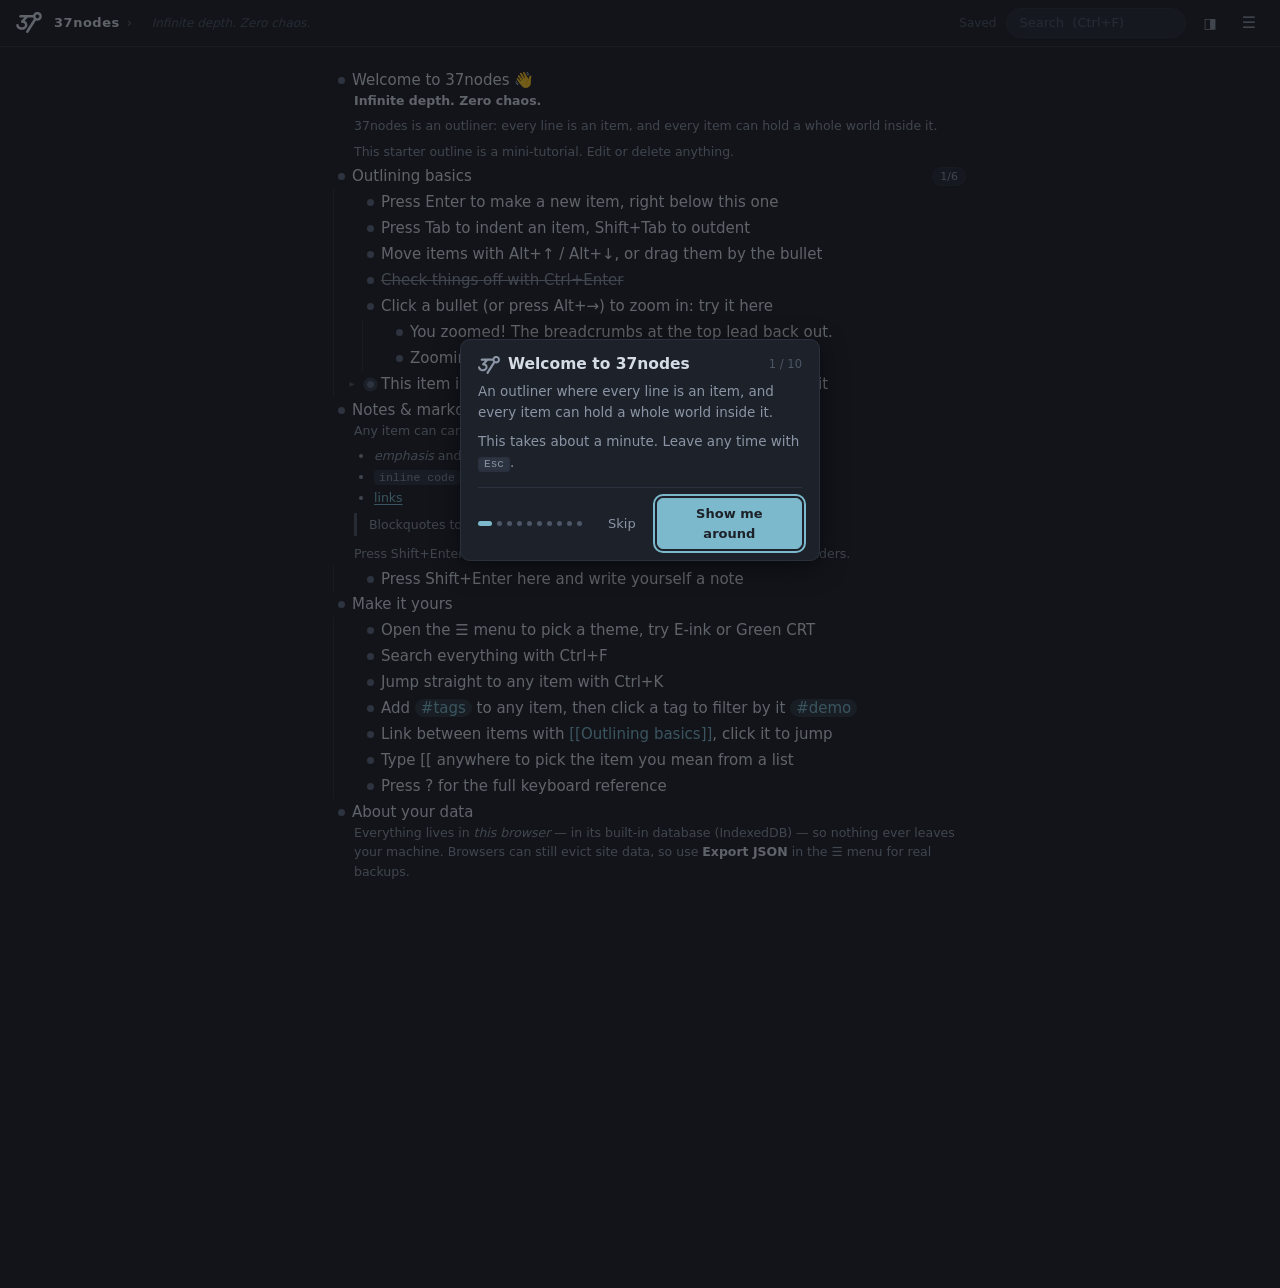
==== 37nodes.html @ ed835083 "Backlink context: show the line each link sits in, link highlighted (F85) - The backlink index recor" ====
<!doctype html>
<!-- data-theme seeds the default (Nordic) so the first paint is already themed;
     boot replaces it with the saved preference, if there is one -->
<html lang="en" data-theme="nordic">
<head>
<meta charset="utf-8">
<meta name="viewport" content="width=device-width, initial-scale=1">
<title>37nodes &middot; Infinite depth. Zero chaos.</title>
<link id="favicon" rel="icon">
<style>
/* ============================================================
   37nodes — tokens & themes
   A theme is ONLY a block of custom-property overrides on html.
   ============================================================ */
:root{
  --bg:#fdfdfc;
  --panel:#f4f4f1;
  --panel-2:#eaeae6;
  --fg:#1f2023;
  --fg-dim:#8b8b86;
  --fg-faint:#c2c2bc;
  --accent:#4a72d4;
  --accent-soft:rgba(74,114,212,.12);
  --bullet:#a9a9a4;
  --bullet-ring:#e3e3de;
  --line:#ebebe8;
  --mark:#ffe9a8;
  --danger:#c0392b;
  --font:-apple-system,BlinkMacSystemFont,"Segoe UI",system-ui,sans-serif;
  --mono:ui-monospace,"Cascadia Code",Consolas,"SF Mono",Menlo,monospace;
  --radius:6px;
  --shadow:0 6px 28px rgba(0,0,0,.10);
  --tour-dim:rgba(12,13,16,.58);
  --page-max:700px;
  --panel-w:290px;
  --motion:1;
  --glow:none;
  /* bullet palette: mid-tone slots chosen to read on light AND dark
     backgrounds, so themes only override them for aesthetic reasons */
  --nc-red:#d05a4c;
  --nc-orange:#d9862c;
  --nc-yellow:#c2a12b;
  --nc-green:#559e57;
  --nc-blue:#4f86d8;
  --nc-purple:#8d68d6;
  /* translucent siblings of --nc-*: text highlights that keep --fg legible
     over any theme background */
  --nh-red:rgba(208,90,76,.30);
  --nh-orange:rgba(217,134,44,.30);
  --nh-yellow:rgba(194,161,43,.32);
  --nh-green:rgba(85,158,87,.30);
  --nh-blue:rgba(79,134,216,.30);
  --nh-purple:rgba(141,104,214,.30);
  color-scheme:light;
}
html[data-theme="dark"]{
  --bg:#16181d; --panel:#1e2127; --panel-2:#262a31;
  --fg:#d9dbdf; --fg-dim:#83878e; --fg-faint:#4b4f56;
  --accent:#82a1f2; --accent-soft:rgba(130,161,242,.16);
  --bullet:#5b6069; --bullet-ring:#31353c;
  --line:#24272d; --mark:#7a611c; --danger:#e07060;
  --shadow:0 6px 28px rgba(0,0,0,.5);
  color-scheme:dark;
}
html[data-theme="eink"]{
  --bg:#f7f6f1; --panel:#efeee8; --panel-2:#e5e4dd;
  --fg:#141414; --fg-dim:#4a4a46; --fg-faint:#9a9a92;
  --accent:#141414; --accent-soft:rgba(20,20,20,.08);
  --bullet:#141414; --bullet-ring:#c9c8c0;
  --line:#d4d3cb; --mark:#dcd9c8; --danger:#7a2018;
  --font:Georgia,"Times New Roman",serif;
  --radius:2px; --shadow:none; --motion:0;
  --tour-dim:rgba(20,20,20,.5);
  color-scheme:light;
}
html[data-theme="crt"]{
  --bg:#051005; --panel:#0a1c0c; --panel-2:#0e2611;
  --fg:#3dff77; --fg-dim:#22a04b; --fg-faint:#14602e;
  --accent:#9dffbb; --accent-soft:rgba(61,255,119,.14);
  --bullet:#22a04b; --bullet-ring:#123c1f;
  --line:#0e2a14; --mark:rgba(61,255,119,.28); --danger:#ff7755;
  --font:"Cascadia Code",Consolas,ui-monospace,Menlo,monospace;
  --mono:"Cascadia Code",Consolas,ui-monospace,Menlo,monospace;
  --radius:0px; --shadow:0 0 24px rgba(0,0,0,.6);
  --glow:0 0 5px rgba(61,255,119,.45);
  color-scheme:dark;
}
html[data-theme="ibm5151"]{ /* amber-on-sepia monochrome tube */
  --bg:#191106; --panel:#221808; --panel-2:#2c1f0b;
  --fg:#f2b13d; --fg-dim:#a87a20; --fg-faint:#664a12;
  --accent:#ffd47e; --accent-soft:rgba(242,177,61,.14);
  --bullet:#a87a20; --bullet-ring:#3d2c0e;
  --line:#2e2110; --mark:rgba(242,177,61,.28); --danger:#ff8b5e;
  --font:"Cascadia Code",Consolas,ui-monospace,Menlo,monospace;
  --mono:"Cascadia Code",Consolas,ui-monospace,Menlo,monospace;
  --radius:0px; --shadow:0 0 24px rgba(0,0,0,.6);
  --glow:0 0 6px rgba(242,177,61,.4);
  color-scheme:dark;
}
html[data-theme="wyse60"]{ /* pale white-phosphor terminal */
  --bg:#0a0c0e; --panel:#12161a; --panel-2:#1a2026;
  --fg:#e8eef2; --fg-dim:#93a0a9; --fg-faint:#4d565e;
  --accent:#b5e3f5; --accent-soft:rgba(232,238,242,.12);
  --bullet:#93a0a9; --bullet-ring:#28303a;
  --line:#1d242b; --mark:rgba(232,238,242,.22); --danger:#ff8f7a;
  --font:"Cascadia Code",Consolas,ui-monospace,Menlo,monospace;
  --mono:"Cascadia Code",Consolas,ui-monospace,Menlo,monospace;
  --radius:0px; --shadow:0 0 24px rgba(0,0,0,.65);
  --glow:0 0 5px rgba(232,238,242,.35);
  color-scheme:dark;
}
html[data-theme="nordic"]{ /* dark blue-slate, ice accent */
  --bg:#1d2129; --panel:#242935; --panel-2:#2c3341;
  --fg:#d5dce6; --fg-dim:#8b95a5; --fg-faint:#4d5666;
  --accent:#7cb9cc; --accent-soft:rgba(124,185,204,.15);
  --bullet:#5d6980; --bullet-ring:#333c4c;
  --line:#2a303d; --mark:#6d5c22; --danger:#e08574;
  --shadow:0 6px 28px rgba(0,0,0,.45);
  color-scheme:dark;
}
html[data-theme="parchment"]{ /* warm manuscript cream, brown ink */
  --bg:#f4ecd9; --panel:#ece2ca; --panel-2:#e3d7ba;
  --fg:#3c2f1d; --fg-dim:#7c6b51; --fg-faint:#b5a88d;
  --accent:#8a5a2b; --accent-soft:rgba(138,90,43,.12);
  --bullet:#8a7a5e; --bullet-ring:#dcd0b2;
  --line:#ded2b4; --mark:#e9d387; --danger:#96331f;
  --font:Georgia,"Times New Roman",serif;
  --radius:4px; --shadow:0 6px 22px rgba(92,72,40,.16);
  --tour-dim:rgba(60,47,29,.5);
  color-scheme:light;
}
html[data-theme="evergreen"]{ /* deep spruce, sage accent */
  --bg:#141a15; --panel:#1b231c; --panel-2:#222d24;
  --fg:#d2e0d4; --fg-dim:#81957f; --fg-faint:#465244;
  --accent:#8cc29a; --accent-soft:rgba(140,194,154,.14);
  --bullet:#5f7360; --bullet-ring:#28362a;
  --line:#202a21; --mark:rgba(196,187,102,.3); --danger:#dd8168;
  --shadow:0 6px 28px rgba(0,0,0,.5);
  color-scheme:dark;
}

/* ============================================================
   Reset & base
   ============================================================ */
*,*::before,*::after{box-sizing:border-box;}
html,body{margin:0;padding:0;}
body{
  background:var(--bg); color:var(--fg);
  font-family:var(--font); font-size:15px; line-height:1.5;
  text-shadow:var(--glow);
  min-height:100vh;
}
html[data-theme="crt"] body::after,
html[data-theme="ibm5151"] body::after,
html[data-theme="wyse60"] body::after{
  content:""; position:fixed; inset:0; pointer-events:none; z-index:999;
  background:repeating-linear-gradient(0deg, rgba(0,0,0,.25) 0 1px, transparent 1px 3px);
  opacity:.3;
}
button,input,select,textarea{font:inherit;color:inherit;}
button{cursor:pointer;background:none;border:none;padding:0;}
a{color:var(--accent);}
::selection{background:var(--accent-soft);}
kbd{
  font-family:var(--mono); font-size:.82em;
  background:var(--panel-2); border:1px solid var(--line); border-bottom-width:2px;
  border-radius:4px; padding:0 5px;
}
mark{background:var(--mark);color:inherit;border-radius:2px;padding:0 1px;}
@media (prefers-reduced-motion: reduce){ :root{--motion:0;} }

/* ============================================================
   Top bar
   ============================================================ */
#topbar{
  position:sticky; top:0; z-index:50;
  display:flex; align-items:center; gap:12px;
  padding:8px 16px;
  background:var(--bg); border-bottom:1px solid var(--line);
}
#logo{
  display:flex; align-items:center; flex:0 0 auto;
  color:var(--fg); /* currentColor: the mark re-inks itself on every theme */
  transition:color calc(120ms * var(--motion)) ease, transform calc(120ms * var(--motion)) ease;
}
#logo:hover{color:var(--accent); transform:scale(1.08);}
#breadcrumbs{flex:1; min-width:0; display:flex; align-items:center; white-space:nowrap; overflow:hidden;}
.crumb{
  color:var(--fg-dim); text-decoration:none; font-size:13px;
  overflow:hidden; text-overflow:ellipsis; max-width:180px; flex:0 1 auto;
}
a.crumb:hover{color:var(--accent);}
.crumb:not(:last-child)::after{content:"\203A"; margin:0 7px; color:var(--fg-faint);}
.crumb.current{color:var(--fg); font-weight:600;}
.crumb.app-name{letter-spacing:.04em;}
.tagline{
  margin-left:12px; font-size:12px; font-style:italic;
  color:var(--fg-faint); white-space:nowrap;
  overflow:hidden; text-overflow:ellipsis;
}
@media (max-width:560px){
  .tagline{display:none;}
  /* the bar's controls keep their places on a phone; the search box is the
     one element with room to give, so it gives it rather than pushing the
     panel and menu buttons off the right edge */
  #search{width:120px;}
  #search:focus{width:150px;}
}
#topbar-right{display:flex; align-items:center; gap:10px; min-width:0;}
#save-indicator{font-size:12px; color:var(--fg-faint); min-width:52px; text-align:right;}
#save-indicator.error{color:var(--danger); font-weight:600;}
#search{
  /* an <input>'s intrinsic min-width (20 chars) would otherwise refuse to
     shrink and push the bar's buttons off a narrow screen */
  width:180px; min-width:110px; padding:4px 12px;
  background:var(--panel); border:1px solid var(--line); border-radius:999px;
  outline:none; font-size:13px; color:var(--fg);
  transition:width calc(160ms * var(--motion)) ease, border-color calc(160ms * var(--motion)) ease;
}
#search:focus{width:260px; border-color:var(--accent);}
#search-save{
  font-size:15px; line-height:1; padding:3px 5px; border-radius:var(--radius);
  color:var(--fg-dim);
}
#search-save:hover{background:var(--panel); color:var(--fg);}
#search-save.on{color:var(--nc-yellow);}
#search::placeholder{color:var(--fg-faint);}
#menu-btn{
  font-size:16px; color:var(--fg-dim); padding:2px 8px; border-radius:var(--radius);
}
#menu-btn:hover{background:var(--panel); color:var(--fg);}
/* the info panel is a view the user lives in, not a setting they configure:
   it gets its own switch in the bar, lit while the panel is out */
#panel-btn{
  font-size:14px; color:var(--fg-dim); padding:3px 7px; border-radius:var(--radius);
  line-height:1;
}
#panel-btn:hover{background:var(--panel); color:var(--fg);}
#panel-btn.on{color:var(--accent); background:var(--accent-soft);}

/* ============================================================
   Banner (storage warnings) — a quiet corner toast, not a headline
   ============================================================ */
/* display:flex would defeat the hidden attribute (UA display:none loses
   to any author display) — restate it explicitly */
#banner[hidden]{display:none;}
#banner{
  position:fixed; right:16px; bottom:16px; z-index:200;
  display:flex; align-items:center; gap:10px;
  max-width:380px; padding:10px 12px;
  background:var(--panel); border:1px solid var(--line);
  border-left:3px solid var(--danger);
  border-radius:var(--radius); box-shadow:var(--shadow);
  font-size:12.5px; color:var(--fg-dim);
}
#banner.notice{border-left-color:var(--accent);}
#banner-msg{flex:1;}
#banner button{color:var(--accent); font-weight:600; white-space:nowrap;}
#banner #banner-close{color:var(--fg-dim); font-weight:400;}
#save-indicator.error{cursor:pointer;}

/* ============================================================
   Page & focus header
   ============================================================ */
#page{max-width:var(--page-max); margin:0 auto; padding:20px 24px 45vh;}
/* wide layout: follow the window, but never spend the whole of it. 86vw keeps
   a real margin on both sides; the 1400px cap stops a line of text from running
   the full width of a 4K display, and the 700px floor means "wide" is never
   narrower than the default column on a small window. */
body.wide{--page-max:clamp(700px, 86vw, 1400px);}
#focus-head{margin-bottom:14px;}
#focus-title-row{display:flex; align-items:flex-start; gap:8px;}
#focus-title{
  flex:1; min-width:0;
  font-size:24px; font-weight:700; line-height:1.3;
  outline:none; white-space:pre-wrap; word-break:break-word;
  margin:0 0 2px;
}
/* the zoomed item's star: a cue when set, an affordance on hover otherwise —
   the same bargain the row's ≡ handle strikes */
#focus-star{
  flex:0 0 auto; margin-top:5px; padding:2px 5px; border-radius:var(--radius);
  font-size:15px; line-height:1.3; color:var(--fg-faint); opacity:0;
  transition:opacity calc(120ms * var(--motion)) ease;
}
#focus-head:hover #focus-star, #focus-star:focus-visible{opacity:1;}
#focus-star:hover{background:var(--panel); color:var(--fg-dim);}
#focus-star.on{opacity:1; color:var(--nc-yellow);}
#focus-star.on:hover{color:var(--nc-yellow); filter:brightness(1.2);}
#focus-note{font-size:13.5px; color:var(--fg-dim); min-height:0;}
#focus-note .md{cursor:text;}
#empty-hint{
  color:var(--fg-faint); font-size:14px; padding:8px 0 8px 38px; cursor:text;
}

/* ============================================================
   Outline rows
   ============================================================ */
#tree{outline:none;}
.node{position:relative;}
/* Off-screen subtrees skip layout & paint — this keeps focus()/layout
   flushes cheap in 20k-node outlines. Scoped to the first two levels of
   the current view: enough to prune almost everything off-screen, without
   paying containment bookkeeping on every one of 20k rows. */
#tree > .node,
#tree > .node > .children > .node{
  content-visibility:auto;
  contain-intrinsic-size:auto 26px;
}
/* The menu handle hangs 18px into the left gutter. content-visibility (above)
   brings paint containment, which clips anything outside the .node box — so
   the box itself is widened into the gutter and the content pushed back:
   the two cancel at every depth and nothing else moves. */
.node{margin-left:-18px; padding-left:18px;}
.row{
  position:relative;
  display:flex; align-items:flex-start;
  padding:1px 0; border-radius:var(--radius);
}
.handle{
  position:absolute; left:-18px; top:0;
  width:18px; height:24px; line-height:24px;
  color:var(--fg-faint); font-size:12px; text-align:center;
  border-radius:var(--radius);
  opacity:0; transition:opacity calc(120ms * var(--motion)) ease;
}
.row:hover > .handle{opacity:1;}
.handle:hover{color:var(--fg-dim); background:var(--panel);}
.row:focus-within{background:var(--accent-soft);}
.toggle{
  flex:0 0 18px; height:24px; line-height:24px;
  color:var(--fg-faint); font-size:10px; text-align:center;
  visibility:hidden; opacity:0; user-select:none;
  transition:opacity calc(120ms * var(--motion)) ease, transform calc(120ms * var(--motion)) ease;
}
.node.has-children > .row > .toggle{visibility:visible;}
.row:hover > .toggle, .node.collapsed > .row > .toggle{opacity:1;}
.node.expanded > .row > .toggle{transform:rotate(90deg);}
.toggle:hover{color:var(--fg-dim);}
.bullet{
  flex:0 0 18px; height:24px;
  display:flex; align-items:center; justify-content:center;
  text-decoration:none; cursor:pointer; user-select:none;
}
.bullet .dot{
  width:7px; height:7px; border-radius:50%;
  background:var(--bullet);
  transition:transform calc(120ms * var(--motion)) ease, box-shadow calc(120ms * var(--motion)) ease;
}
.bullet:hover .dot{transform:scale(1.35);}
.node.collapsed > .row > .bullet .dot{box-shadow:0 0 0 3.5px var(--bullet-ring);}
/* mirrors (F82): two diamonds, drawn in CSS so they look the same on every
   platform. The original of a mirrored item is a FILLED diamond — the real
   thing — and each mirror is a HOLLOW one — a reflection of it. The two are
   never on the same row (a mirror is not itself mirrored), so one box serves
   both; it is transparent and carries only `color`, which the bullet-colour
   rules below set, and the shapes read currentColor. */
.node.mirror > .row > .bullet .dot,
.node.mirrored > .row > .bullet .dot{
  width:12px; height:12px; border-radius:2px;
  background:transparent; color:var(--bullet);
}
.node.mirror > .row > .bullet .dot::before,
.node.mirrored > .row > .bullet .dot::before{
  content:""; display:block; box-sizing:border-box;
  width:8px; height:8px; margin:2px;
  transform:rotate(45deg);
}
.node.mirrored > .row > .bullet .dot::before{background:currentColor;}
.node.mirror > .row > .bullet .dot::before{border:1.5px solid currentColor;}
/* the "has children, folded" ring follows the diamond instead of the box */
.node.mirror.collapsed > .row > .bullet .dot,
.node.mirrored.collapsed > .row > .bullet .dot{box-shadow:none;}
.node.mirror.collapsed > .row > .bullet .dot::before,
.node.mirrored.collapsed > .row > .bullet .dot::before{
  box-shadow:0 0 0 3px var(--bullet-ring);
}
.node.mirror[data-color="red"] > .row > .bullet .dot,
.node.mirrored[data-color="red"] > .row > .bullet .dot{background:transparent; color:var(--nc-red);}
.node.mirror[data-color="orange"] > .row > .bullet .dot,
.node.mirrored[data-color="orange"] > .row > .bullet .dot{background:transparent; color:var(--nc-orange);}
.node.mirror[data-color="yellow"] > .row > .bullet .dot,
.node.mirrored[data-color="yellow"] > .row > .bullet .dot{background:transparent; color:var(--nc-yellow);}
.node.mirror[data-color="green"] > .row > .bullet .dot,
.node.mirrored[data-color="green"] > .row > .bullet .dot{background:transparent; color:var(--nc-green);}
.node.mirror[data-color="blue"] > .row > .bullet .dot,
.node.mirrored[data-color="blue"] > .row > .bullet .dot{background:transparent; color:var(--nc-blue);}
.node.mirror[data-color="purple"] > .row > .bullet .dot,
.node.mirrored[data-color="purple"] > .row > .bullet .dot{background:transparent; color:var(--nc-purple);}
.node.mirror.broken > .row > .title{color:var(--fg-faint); font-style:italic;}
.node.mirror.loop > .row > .toggle{visibility:hidden;}
.title{
  flex:1; min-width:0; min-height:24px;
  padding:1px 4px 1px 2px; line-height:22px;
  outline:none; white-space:pre-wrap; word-break:break-word;
}
.title:empty::before{content:attr(data-ph); color:var(--fg-faint); pointer-events:none;}
.title .tag{
  color:var(--accent); background:var(--accent-soft);
  border-radius:999px; padding:0 6px; cursor:pointer;
}
/* inline title formatting (F56) — rendered at rest, raw while editing */
.title u{text-decoration:underline; text-underline-offset:2px;}
.title code{
  font-family:var(--mono); font-size:.9em;
  background:var(--panel-2); border-radius:4px; padding:0 4px;
}
.title .tlink{color:var(--accent); text-decoration:underline; text-underline-offset:2px;}
.tc-red{color:var(--nc-red);} .tc-orange{color:var(--nc-orange);}
.tc-yellow{color:var(--nc-yellow);} .tc-green{color:var(--nc-green);}
.tc-blue{color:var(--nc-blue);} .tc-purple{color:var(--nc-purple);}
.th-red{background:var(--nh-red);} .th-orange{background:var(--nh-orange);}
.th-yellow{background:var(--nh-yellow);} .th-green{background:var(--nh-green);}
.th-blue{background:var(--nh-blue);} .th-purple{background:var(--nh-purple);}
[class^="th-"], [class*=" th-"]{border-radius:3px; padding:0 1px;}
.title .tag:hover{filter:brightness(1.15);}
.title .tag.active{background:var(--accent); color:var(--bg);}
.wikilink{color:var(--accent); text-decoration:none; cursor:pointer;}
a.wikilink:hover{text-decoration:underline; text-underline-offset:2px;}
.wikilink.broken{color:var(--fg-dim); text-decoration:underline dashed; text-underline-offset:2px; cursor:default;}
.progress{
  flex:0 0 auto; align-self:center; margin-left:6px; padding:0 7px;
  font-size:11px; line-height:17px; color:var(--fg-dim);
  background:var(--panel); border:1px solid var(--line); border-radius:999px;
  user-select:none; white-space:nowrap;
}
/* starred: the row's rightmost chrome, and its own unstar button. It borrows
   the yellow bullet slot so a theme re-inking the palette re-inks the star. */
.star{
  flex:0 0 auto; align-self:center; margin-left:6px; padding:0 2px;
  font-size:12px; line-height:17px; color:var(--nc-yellow);
  user-select:none;
}
.star:hover{filter:brightness(1.2);}
/* heading formats: title-only typography, everything else stays row-shaped */
.node[data-format] > .row > .title{font-weight:700; line-height:1.3;}
.node[data-format="h1"] > .row > .title{font-size:20px;}
.node[data-format="h2"] > .row > .title{font-size:17px;}
.node[data-format="h3"] > .row > .title{font-size:15.5px;}
/* bullet colors */
.node[data-color="red"] > .row > .bullet .dot{background:var(--nc-red);}
.node[data-color="orange"] > .row > .bullet .dot{background:var(--nc-orange);}
.node[data-color="yellow"] > .row > .bullet .dot{background:var(--nc-yellow);}
.node[data-color="green"] > .row > .bullet .dot{background:var(--nc-green);}
.node[data-color="blue"] > .row > .bullet .dot{background:var(--nc-blue);}
.node[data-color="purple"] > .row > .bullet .dot{background:var(--nc-purple);}
.node.completed > .row > .title{text-decoration:line-through; color:var(--fg-dim);}
body.hide-completed .node.completed{display:none;}
.node.dim > .row > .title{color:var(--fg-faint);}
.node.dim > .row > .bullet .dot{opacity:.45;}
.children{
  margin-left:19px; padding-left:9px;
  border-left:1px solid var(--line);
}
.node.collapsed > .children{display:none;}
@keyframes node-expand{from{opacity:0; transform:translateY(-3px);} to{opacity:1; transform:none;}}
.children.just-expanded{animation:node-expand calc(140ms * var(--motion)) ease;}

/* drag & drop */
.node.dragging{opacity:.35;}
.row.drop-before::before, .row.drop-after::after{
  content:""; position:absolute; left:36px; right:0; height:2px;
  background:var(--accent); border-radius:1px; z-index:5;
}
.row.drop-before::before{top:-1px;}
.row.drop-after::after{bottom:-1px;}
.row.drop-into{background:var(--accent-soft); box-shadow:inset 0 0 0 1.5px var(--accent);}

/* ============================================================
   Notes
   ============================================================ */
.note{margin:-2px 0 2px 40px;}
.note-edit{
  display:block; width:100%;
  background:transparent; border:none; outline:none; resize:none;
  font-family:var(--mono); font-size:12.5px; line-height:1.55;
  color:var(--fg-dim); padding:0; overflow:hidden;
}
.note-edit::placeholder{color:var(--fg-faint);}
#focus-note .note-edit{font-size:13px;}
.note .md, #focus-note .md{cursor:text;}

/* rendered markdown */
.md{font-size:12.5px; line-height:1.55; color:var(--fg-dim); word-break:break-word;}
#focus-note > .md{font-size:13.5px;}
.md > :first-child{margin-top:0;}
.md > :last-child{margin-bottom:0;}
.md p{margin:0 0 6px;}
.md h1,.md h2,.md h3{color:var(--fg); margin:8px 0 4px; line-height:1.3;}
.md h1{font-size:15px;} .md h2{font-size:14px;} .md h3{font-size:13px;}
.md ul,.md ol{margin:0 0 6px; padding-left:20px;}
.md li{margin:1px 0;}
.md code{
  font-family:var(--mono); font-size:.92em;
  background:var(--panel-2); border-radius:4px; padding:1px 5px;
}
.md pre{
  background:var(--panel); border:1px solid var(--line); border-radius:var(--radius);
  padding:8px 10px; margin:4px 0 8px; overflow-x:auto;
}
.md pre code{background:none; padding:0; font-size:12px;}
.md blockquote{
  margin:4px 0 8px; padding:2px 12px;
  border-left:3px solid var(--fg-faint); color:var(--fg-dim);
}
.md blockquote .md{font-size:inherit;}
.md hr{border:none; border-top:1px solid var(--line); margin:10px 0;}
.md a{color:var(--accent); text-decoration:underline; text-underline-offset:2px;}
.md strong{color:var(--fg);}

/* ============================================================
   Menu panel
   ============================================================ */
/* Three groups, mostly shut: opening the menu should read as a short index,
   not as every control the app owns. The height cap is the backstop for the
   case the grouping is meant to prevent — open all three on a laptop and it
   scrolls rather than running off the bottom of the screen unreachably. */
#menu-panel{
  position:fixed; top:46px; right:14px; z-index:100;
  width:280px; padding:6px;
  max-height:calc(100vh - 60px); overflow-y:auto; overscroll-behavior:contain;
  background:var(--bg); border:1px solid var(--line); border-radius:var(--radius);
  box-shadow:var(--shadow);
}
.menu-sec + .menu-sec{border-top:1px solid var(--line); margin-top:4px; padding-top:4px;}
.menu-sec-head{
  display:flex; align-items:center; gap:6px; width:100%;
  padding:7px 10px; border-radius:var(--radius);
  font-size:11.5px; letter-spacing:.03em; text-transform:uppercase;
  color:var(--fg-dim); text-align:left;
}
.menu-sec-head:hover{background:var(--panel); color:var(--fg);}
.menu-caret{
  font-size:9px; color:var(--fg-faint);
  transition:transform calc(120ms * var(--motion)) ease;
}
.menu-sec.open .menu-caret{transform:rotate(90deg);}
.menu-sec-body{display:none;}
.menu-sec.open > .menu-sec-body{display:block;}
#build-readout{border-top:1px solid var(--line); margin-top:4px; padding-top:6px;}
.menu-row{
  display:flex; align-items:center; gap:8px;
  width:100%; padding:7px 10px; text-align:left;
  font-size:13.5px; border-radius:var(--radius);
}
.menu-row[hidden], .menu-note[hidden]{display:none;} /* display:flex would beat [hidden] */
button.menu-row:hover{background:var(--panel);}
.menu-field{justify-content:space-between; cursor:default;}
.menu-field select{
  background:var(--panel); border:1px solid var(--line); border-radius:var(--radius);
  padding:3px 6px; font-size:13px; outline:none;
}
.menu-row kbd{margin-left:auto;}
.menu-note{font-size:12px; color:var(--fg-faint); padding:2px 10px 4px;}
.days-field{display:flex; align-items:center; gap:6px; font-size:12.5px; color:var(--fg-dim);}
.days-field input{
  width:56px; padding:2px 6px; text-align:right;
  background:var(--panel); border:1px solid var(--line); border-radius:var(--radius);
  color:var(--fg); outline:none;
}
.days-field input:focus{border-color:var(--accent);}

/* ============================================================
   Info panel (backlinks, mirrors, metadata)
   ============================================================ */
/* The panel takes a strip of the window rather than floating over the text:
   body padding shrinks the normal flow (topbar and page column re-centre
   inside what's left). Fixed chrome is viewport-relative, so it has to be
   pushed by hand. Below 1000px there isn't room to give away — the panel
   becomes an overlay drawer instead. */
body.panel-open{padding-right:var(--panel-w);}
#info-panel[hidden]{display:none;} /* display:flex would beat the attribute */
#info-panel{
  position:fixed; top:0; right:0; bottom:0; width:var(--panel-w); z-index:60;
  display:flex; flex-direction:column; overflow-y:auto;
  background:var(--bg); border-left:1px solid var(--line);
}
/* the resize grip rides the panel's left edge. Fixed and placed off the
   same --panel-w the panel is, rather than absolute inside it: the panel
   scrolls, and an absolute child would scroll away with the content */
#ip-resize{
  position:fixed; top:0; bottom:0; width:7px; right:calc(var(--panel-w) - 3px);
  z-index:61; cursor:col-resize;
  transition:background calc(120ms * var(--motion)) ease;
}
#ip-resize:hover, body.ip-resizing #ip-resize{background:var(--accent-soft);}
body.ip-resizing{cursor:col-resize; user-select:none;}
body.ip-resizing #info-panel, body.ip-resizing #page{pointer-events:none;}
#ip-head{
  position:sticky; top:0; z-index:1;
  display:flex; align-items:center; gap:8px;
  padding:9px 12px; background:var(--bg); border-bottom:1px solid var(--line);
}
#ip-title{
  flex:1; min-width:0; font-size:13.5px; font-weight:600;
  white-space:nowrap; overflow:hidden; text-overflow:ellipsis;
}
#ip-close{color:var(--fg-faint); font-size:12px; padding:2px 5px; border-radius:var(--radius);}
#ip-close:hover{background:var(--panel); color:var(--fg);}
#ip-star{color:var(--fg-faint); font-size:13px; padding:2px 4px; border-radius:var(--radius);}
#ip-star:hover{background:var(--panel);}
#ip-star.on{color:var(--nc-yellow);}
#ip-body{padding:8px 10px 24px;}
.ip-label{font-size:11px; color:var(--fg-faint); margin:13px 2px 4px;}
.ip-sec-body > .ip-label:first-child{margin-top:2px;}
/* sections: the head is the whole hit target, the caret only a cue */
.ip-sec + .ip-sec{border-top:1px solid var(--line); margin-top:8px;}
.ip-sec-head{
  display:flex; align-items:center; gap:6px; width:100%;
  padding:7px 5px 6px; border-radius:var(--radius);
  font-size:11.5px; letter-spacing:.03em; text-transform:uppercase;
  color:var(--fg-dim);
}
.ip-sec-head:hover{background:var(--panel); color:var(--fg);}
.ip-caret{
  font-size:9px; color:var(--fg-faint);
  transition:transform calc(120ms * var(--motion)) ease;
}
.ip-sec.open .ip-caret{transform:rotate(90deg);}
.ip-sec-title{flex:1; min-width:0; text-align:left;}
.ip-sec-count{
  padding:0 6px; font-size:10.5px; line-height:16px; color:var(--fg-faint);
  background:var(--panel); border-radius:999px;
}
.ip-sec-body{padding-bottom:6px;}
/* the zoomed-into section names its item first: the panel header already
   belongs to the tracked one */
.ip-zoom-title{
  font-size:13px; font-weight:600; padding:3px 5px 0;
  white-space:nowrap; overflow:hidden; text-overflow:ellipsis;
}
.ip-zoom-title + .ip-label{margin-top:7px;}
/* a starred row and the button that unstars it, side by side */
.ip-row-wrap{display:flex; align-items:center; gap:2px;}
.ip-row-wrap > .ip-row{flex:1; min-width:0;}
.ip-unstar{
  flex:0 0 auto; padding:2px 5px; border-radius:var(--radius);
  font-size:12px; color:var(--nc-yellow); opacity:.55;
}
.ip-row-wrap:hover .ip-unstar, .ip-unstar:focus-visible{opacity:1;}
/* saved searches: a row, then rename and remove, shown on hover */
.ip-ss-btn{
  flex:0 0 auto; padding:2px 5px; border-radius:var(--radius);
  font-size:12px; color:var(--fg-dim); opacity:0;
}
.ip-row-wrap:hover .ip-ss-btn, .ip-ss-btn:focus-visible{opacity:.8;}
.ip-ss-btn:hover{background:var(--panel-2); opacity:1;}
.ip-ss-add{
  display:block; width:100%; text-align:left; margin:0 0 4px; padding:5px 8px;
  border-radius:var(--radius); font-size:12.5px; color:var(--accent);
}
.ip-ss-add:hover{background:var(--accent-soft);}
.ip-ss-input{
  flex:1; min-width:0; padding:4px 8px; font-size:13px; outline:none;
  background:var(--panel); border:1px solid var(--accent); border-radius:var(--radius);
}
.ip-row.on .ip-row-main{color:var(--accent);}
/* the tag vocabulary: uniform chips, count riding along */
.ip-tags{display:flex; flex-wrap:wrap; gap:5px; padding:3px 4px 2px;}
.ip-tag{
  font-size:12px; line-height:19px; padding:0 8px; border-radius:999px;
  color:var(--accent); background:var(--accent-soft);
}
.ip-tag sup{font-size:9px; margin-left:3px; opacity:.7; vertical-align:super;}
.ip-tag:hover{filter:brightness(1.15);}
.ip-tag.active{background:var(--accent); color:var(--bg);}
.ip-hint{font-size:12px; color:var(--fg-faint); padding:2px 2px 4px; line-height:1.45;}
.ip-row{display:block; width:100%; text-align:left; padding:5px 7px; border-radius:var(--radius);}
.ip-row:hover{background:var(--panel);}
.ip-row-main{
  font-size:13px; color:var(--accent);
  white-space:nowrap; overflow:hidden; text-overflow:ellipsis;
}
.ip-row-ctx{
  font-size:11.5px; line-height:1.35; color:var(--fg-dim); margin-top:2px;
  display:-webkit-box; -webkit-line-clamp:2; -webkit-box-orient:vertical; overflow:hidden;
  word-break:break-word;
}
.ip-bl mark{color:var(--fg);}
.ip-row-sub{
  font-size:11px; color:var(--fg-faint); margin-top:1px;
  white-space:nowrap; overflow:hidden; text-overflow:ellipsis;
}
.ip-grid{display:grid; grid-template-columns:auto 1fr; gap:3px 10px; padding:2px 7px; font-size:12px;}
.ip-k{color:var(--fg-dim);}
.ip-v{text-align:right;}
body.panel-open #banner{right:calc(16px + var(--panel-w));}
body.panel-open #menu-panel{right:calc(14px + var(--panel-w));}
@media (max-width:1000px){
  body.panel-open{padding-right:0;}
  #info-panel{box-shadow:var(--shadow);}
  body.panel-open #banner{right:16px;}
  body.panel-open #menu-panel{right:14px;}
}

/* ============================================================
   Inline-format toolbar (selection in an editing title)
   ============================================================ */
#fmt-bar{
  position:fixed; z-index:150; padding:5px 6px;
  background:var(--bg); border:1px solid var(--line); border-radius:var(--radius);
  box-shadow:var(--shadow);
}
.fb-row{display:flex; align-items:center; gap:3px;}
.fb-row + .fb-row{margin-top:4px;}
.fb-row button{
  min-width:24px; height:22px; padding:0 5px;
  font-size:12px; color:var(--fg-dim); border-radius:var(--radius);
  text-align:center;
}
.fb-row button:hover{background:var(--panel); color:var(--fg);}
.fb-row button.active{color:var(--accent); background:var(--accent-soft);}
.fb-code{font-family:var(--mono); font-size:10.5px;}

/* link prompt: what will be linked, and where to */
#link-dialog[hidden]{display:none;}
#link-dialog{
  position:fixed; z-index:160; width:min(320px, calc(100vw - 16px)); padding:9px 10px;
  background:var(--bg); border:1px solid var(--line); border-radius:var(--radius);
  box-shadow:var(--shadow);
}
.ld-line{display:flex; align-items:baseline; gap:8px; margin-bottom:6px; font-size:12.5px;}
.ld-k{flex:0 0 30px; color:var(--fg-faint); font-size:11px;}
#ld-text{
  flex:1; min-width:0; color:var(--fg);
  white-space:nowrap; overflow:hidden; text-overflow:ellipsis;
}
#ld-url{
  flex:1; min-width:0; padding:4px 7px; font-size:12.5px; font-family:inherit;
  color:var(--fg); background:var(--panel);
  border:1px solid var(--line); border-radius:var(--radius); outline:none;
}
#ld-url:focus{border-color:var(--accent);}
#ld-hint{
  font-size:11px; color:var(--fg-faint); line-height:1.4; padding:0 0 7px 38px;
  word-break:break-all;
}
#ld-hint.bad{color:var(--nc-red);}
.ld-actions{display:flex; align-items:center; gap:6px;}
.ld-gap{flex:1;}
.ld-actions button{
  padding:4px 10px; font-size:12px; color:var(--fg-dim);
  border:1px solid var(--line); border-radius:var(--radius);
}
.ld-actions button:hover{background:var(--panel); color:var(--fg);}
.ld-actions button.primary{color:var(--bg); background:var(--accent); border-color:var(--accent);}
.ld-actions button.primary:hover{filter:brightness(1.1);}
.ld-actions button:disabled{opacity:.45; cursor:default;}
.ld-actions button.primary:disabled:hover{filter:none;}
#ld-remove{color:var(--fg-faint);}
.fb-sep{width:1px; height:16px; background:var(--line); margin:0 3px;}
.fb-label{font-size:11.5px; color:var(--fg-dim); width:16px; text-align:center; user-select:none;}
.fb-label.fb-hl{background:var(--mark); border-radius:3px;}
.fb-swatch{
  width:14px; height:14px; min-width:14px; padding:0; border-radius:50%;
  background:var(--nc, var(--bullet)); border:1px solid var(--line);
}
.fb-swatch:hover{transform:scale(1.25);}

/* ============================================================
   Node menu (per-item ≡ handle popover)
   ============================================================ */
#node-menu{
  position:fixed; z-index:150; width:232px; padding:6px;
  background:var(--bg); border:1px solid var(--line); border-radius:var(--radius);
  box-shadow:var(--shadow);
}
#node-menu hr{border:none; border-top:1px solid var(--line); margin:6px 4px;}
.nm-label{display:block; font-size:11.5px; color:var(--fg-faint); padding:2px 10px 0;}
.nm-formats{display:flex; gap:4px; padding:4px 10px 6px;}
.nm-fmt{
  flex:1; padding:3px 0; text-align:center; font-size:12.5px; color:var(--fg-dim);
  background:var(--panel); border:1px solid var(--line); border-radius:var(--radius);
}
.nm-fmt:hover{background:var(--panel-2);}
.nm-fmt.active{color:var(--accent); border-color:var(--accent); background:var(--accent-soft);}
.nm-colors{display:flex; gap:9px; padding:6px 10px 6px; align-items:center;}
.nm-color{
  width:16px; height:16px; border-radius:50%;
  background:var(--nc, var(--bullet)); border:1px solid var(--line);
}
.nm-color:hover{transform:scale(1.2);}
.nm-color.active{box-shadow:0 0 0 2px var(--bg), 0 0 0 3.5px var(--accent);}
.menu-row.danger{color:var(--danger);}

/* ============================================================
   Dialogs
   ============================================================ */
dialog{
  background:var(--bg); color:var(--fg);
  border:1px solid var(--line); border-radius:calc(var(--radius) * 1.5);
  box-shadow:var(--shadow); padding:20px 24px;
  max-width:480px; width:calc(100vw - 48px);
}
dialog::backdrop{background:rgba(0,0,0,.35);}
dialog h2{margin:0 0 10px; font-size:17px;}
.dialog-tagline{margin:-6px 0 12px; font-size:12.5px; font-style:italic; color:var(--fg-faint);}
.help-brand{display:flex; align-items:center; gap:9px;}
.help-subhead{margin:12px 0 4px; font-size:14px;}
.dialog-warn{font-size:13px; color:var(--fg-dim);}
.dialog-actions{display:flex; gap:10px; justify-content:flex-end; margin-top:16px;}
.dialog-actions button{
  padding:6px 16px; border-radius:var(--radius);
  background:var(--panel); border:1px solid var(--line); font-size:13.5px;
}
.dialog-actions button:hover{background:var(--panel-2);}
.dialog-actions button.danger{color:var(--danger); border-color:var(--danger);}
.help-note{font-size:12.5px; color:var(--fg-dim); margin:10px 0 0;}

/* ---------- help center (F72) ---------- */
#help-dialog{max-width:920px; width:min(920px, calc(100vw - 32px)); padding:0;}
#help-dialog[open]{display:flex; flex-direction:column; height:min(680px, 88vh);}
.hc-head{display:flex; align-items:center; gap:14px; padding:14px 20px 10px; border-bottom:1px solid var(--line);}
.hc-head h2{margin:0;}
.hc-head .dialog-tagline{margin:0 0 0 auto;}
#help-dialog .dialog-actions{margin:0; padding:10px 20px; border-top:1px solid var(--line);}
#hc{flex:1; min-height:0; display:flex;}
#hc-nav{
  width:228px; flex:none; display:flex; flex-direction:column; gap:8px;
  padding:12px 10px; border-right:1px solid var(--line); overflow:auto;
}
#hc-search{
  width:100%; box-sizing:border-box; padding:5px 11px; font-size:13px;
  background:var(--panel); border:1px solid var(--line); border-radius:999px; outline:none;
}
#hc-search:focus{border-color:var(--accent);}
#hc-search::placeholder{color:var(--fg-faint);}
#hc-topics{display:flex; flex-direction:column; gap:1px;}
.hc-topic{
  display:flex; align-items:center; justify-content:space-between; gap:8px;
  text-align:left; padding:6px 10px; border-radius:var(--radius);
  font-size:13.5px; color:var(--fg-dim);
}
.hc-topic:hover{background:var(--panel); color:var(--fg);}
.hc-topic.on{background:var(--accent-soft); color:var(--fg);}
.hc-pill, .menu-pill{
  font-size:10.5px; line-height:1; padding:2px 6px; border-radius:999px;
  background:var(--accent); color:var(--bg); font-weight:600;
}
.menu-pill{margin-left:auto;}
.hc-empty{font-size:13px; color:var(--fg-dim); padding:6px 10px;}
#hc-main{flex:1; min-width:0; overflow:auto; padding:18px 26px 26px; outline:none;}
#hc-content h1{font-size:20px; margin:0 0 6px;}
#hc-content h2{font-size:15px; margin:20px 0 6px;}
.hc-lede{margin:0 0 16px; color:var(--fg-dim); font-size:14px;}
.hc-md{font-size:14px; line-height:1.6; color:var(--fg);}
.hc-md h1{font-size:20px; margin:0 0 6px;}
.hc-md h2{font-size:15px; margin:20px 0 6px;}
.hc-md p{margin:0 0 10px;}
.hc-md ul, .hc-md ol{margin:0 0 10px; padding-left:22px;}
.hc-md li{margin:3px 0;}
.hc-md > h1 + p{color:var(--fg-dim); font-size:14.5px;}
.hc-release h2{display:flex; align-items:center; gap:8px;}
.hc-pill-new{font-size:10.5px;}
.hc-cards{display:grid; grid-template-columns:repeat(auto-fill, minmax(220px, 1fr)); gap:10px;}
.hc-card{
  display:flex; flex-direction:column; gap:4px; text-align:left;
  padding:12px 14px; border:1px solid var(--line); border-radius:calc(var(--radius) * 1.5);
  background:var(--panel);
}
.hc-card:hover{border-color:var(--accent); background:var(--panel-2);}
.hc-card-title{font-size:14px; font-weight:600; color:var(--fg);}
.hc-card-sum{font-size:12.5px; color:var(--fg-dim); line-height:1.45;}
.hc-keys{border-collapse:collapse; width:100%; font-size:13.5px;}
.hc-keys td{padding:6px 10px 6px 0; vertical-align:top; border-bottom:1px solid var(--line);}
.hc-keys td:first-child{white-space:nowrap; width:1%; padding-right:20px;}
.hc-combo{white-space:nowrap;}
#menu-btn{position:relative;}
#menu-btn.has-news::after{
  content:""; position:absolute; top:2px; right:3px; width:7px; height:7px;
  border-radius:50%; background:var(--accent);
}
@media (max-width:640px){
  #hc{flex-direction:column;}
  #hc-nav{width:auto; flex:none; max-height:34%; border-right:0; border-bottom:1px solid var(--line);}
  .hc-head .dialog-tagline{display:none;}
}

/* ---------- jump palette (Ctrl+K) ---------- */
#palette-dialog{margin-top:10vh; max-width:560px; padding:10px;}
#palette-input{
  width:100%; box-sizing:border-box; padding:8px 12px; font-size:14.5px;
  background:var(--panel); border:1px solid var(--line); border-radius:var(--radius);
  color:var(--fg); outline:none; font-family:inherit;
}
#palette-input:focus{border-color:var(--accent);}
#palette-input::placeholder{color:var(--fg-faint);}
#palette-results{max-height:52vh; overflow-y:auto; margin-top:8px;}
.pal-item{padding:5px 10px; border-radius:var(--radius); cursor:pointer;}
.pal-item.sel{background:var(--accent-soft);}
.pal-title{font-size:14px; color:var(--fg);
  white-space:nowrap; overflow:hidden; text-overflow:ellipsis;}
.pal-path{font-size:11.5px; color:var(--fg-faint); margin-top:1px;
  white-space:nowrap; overflow:hidden; text-overflow:ellipsis;}
.pal-hint{font-size:12.5px; color:var(--fg-faint); padding:6px 10px 4px;}

/* ---------- [[link]] autocomplete ---------- */
#link-auto{
  position:fixed; z-index:150; padding:4px;
  min-width:240px; max-width:min(400px, calc(100vw - 24px));
  max-height:min(260px, 45vh); overflow-y:auto;
  background:var(--bg); border:1px solid var(--line);
  border-radius:var(--radius); box-shadow:var(--shadow);
}
#link-auto .pal-item{padding:4px 9px;}
#link-auto .pal-hint{padding:5px 9px; max-width:340px;}
/* offscreen twin of a note textarea, used only to measure where its caret is */
#link-auto-mirror{
  position:fixed; top:0; left:0; z-index:-1;
  visibility:hidden; pointer-events:none;
  white-space:pre-wrap; overflow-wrap:break-word;
}

/* ============================================================
   Guided tour — spotlight + callout card
   The dim is painted by one enormous box-shadow around the "hole",
   so the highlighted element keeps its own colours and the scrim
   glides between steps with a single transition.
   ============================================================ */
#tour-veil{
  position:fixed; inset:0; z-index:900;
  opacity:0; transition:opacity calc(180ms * var(--motion)) ease;
}
#tour-hole{
  position:fixed; z-index:901; pointer-events:none;
  top:50%; left:50%; width:0; height:0;
  border-radius:calc(var(--radius) * 1.5);
  box-shadow:0 0 0 9999px var(--tour-dim);
  opacity:0;
  transition:
    top calc(360ms * var(--motion)) cubic-bezier(.4,.02,.2,1),
    left calc(360ms * var(--motion)) cubic-bezier(.4,.02,.2,1),
    width calc(360ms * var(--motion)) cubic-bezier(.4,.02,.2,1),
    height calc(360ms * var(--motion)) cubic-bezier(.4,.02,.2,1),
    opacity calc(180ms * var(--motion)) ease;
}
/* the ring lives on a child so the pulse never fights the hole's transition */
#tour-hole::after{
  content:""; position:absolute; inset:0; border-radius:inherit;
  box-shadow:0 0 0 2px var(--accent), 0 0 18px 2px var(--accent-soft);
  opacity:0; transition:opacity calc(200ms * var(--motion)) ease;
  animation:tour-pulse calc(2.6s * var(--motion)) ease-out infinite;
}
#tour.spot #tour-hole::after{opacity:1;}
@keyframes tour-pulse{
  0%,70%,100%{box-shadow:0 0 0 2px var(--accent), 0 0 18px 2px var(--accent-soft);}
  35%{box-shadow:0 0 0 2px var(--accent), 0 0 24px 7px var(--accent-soft);}
}
#tour.in #tour-veil, #tour.in #tour-hole{opacity:1;}

#tour-card{
  position:fixed; z-index:902; left:0; top:0;
  width:min(360px, calc(100vw - 28px));
  padding:15px 17px 11px;
  background:var(--bg); color:var(--fg);
  border:1px solid var(--line); border-radius:calc(var(--radius) * 1.6);
  box-shadow:var(--shadow), 0 2px 6px rgba(0,0,0,.12);
  opacity:0; transform:translateY(4px);
  transition:
    left calc(360ms * var(--motion)) cubic-bezier(.4,.02,.2,1),
    top calc(360ms * var(--motion)) cubic-bezier(.4,.02,.2,1),
    opacity calc(200ms * var(--motion)) ease,
    transform calc(200ms * var(--motion)) ease;
}
#tour.in #tour-card{opacity:1; transform:none;}
#tour-arrow{
  position:absolute; width:11px; height:11px;
  background:var(--bg); border:1px solid var(--line);
  border-right:none; border-bottom:none;
}
#tour-card[data-side="bottom"] #tour-arrow{top:-6px; transform:rotate(45deg);}
#tour-card[data-side="top"] #tour-arrow{bottom:-6px; transform:rotate(225deg);}
#tour-card[data-side="right"] #tour-arrow{left:-6px; transform:rotate(-45deg);}
#tour-card[data-side="left"] #tour-arrow{right:-6px; transform:rotate(135deg);}
#tour-card[data-side="center"] #tour-arrow, #tour-card[data-side="sheet"] #tour-arrow{display:none;}

#tour-head{display:flex; align-items:center; gap:8px; margin-bottom:7px;}
#tour-head svg{flex:0 0 auto; color:var(--fg-dim);}
#tour-head h2{margin:0; font-size:15.5px; line-height:1.25; flex:1; min-width:0;}
#tour-count{font-size:11.5px; color:var(--fg-faint); white-space:nowrap;}
#tour-body{font-size:13.5px; line-height:1.55; color:var(--fg-dim);}
#tour-body p{margin:0 0 8px;}
#tour-body p:last-child{margin-bottom:0;}
#tour-body strong{color:var(--fg); font-weight:600;}
#tour-body kbd{white-space:nowrap;}
/* content re-enters on every step so the card reads as "turning a page" */
#tour-card.step-in #tour-head, #tour-card.step-in #tour-body{
  animation:tour-step-in calc(220ms * var(--motion)) ease both;
}
@keyframes tour-step-in{from{opacity:0; transform:translateY(3px);} to{opacity:1; transform:none;}}

#tour-foot{
  display:flex; align-items:center; gap:12px;
  margin-top:14px; padding-top:10px; border-top:1px solid var(--line);
}
#tour-dots{display:flex; align-items:center; gap:5px; flex:1;}
#tour-dots i{
  width:5px; height:5px; border-radius:999px; background:var(--fg-faint);
  transition:width calc(200ms * var(--motion)) ease, background-color calc(200ms * var(--motion)) ease;
}
#tour-dots i.done{background:var(--fg-dim);}
#tour-dots i.now{width:14px; background:var(--accent);}
#tour-actions{display:flex; align-items:center; gap:7px;}
#tour-actions button{
  padding:5px 13px; border-radius:var(--radius);
  border:1px solid transparent; font-size:13px; color:var(--fg-dim);
}
#tour-actions button:hover{background:var(--panel); color:var(--fg);}
#tour-actions #tour-back{border-color:var(--line);}
#tour-actions button.primary{
  background:var(--accent); border-color:var(--accent);
  color:var(--bg); font-weight:600; text-shadow:none;
}
#tour-actions button.primary:hover{background:var(--accent); filter:brightness(1.08); color:var(--bg);}
#tour-actions button[hidden]{display:none;}

@media (max-width:520px){
  #tour-card{width:calc(100vw - 24px);}
}

/* focus visibility for buttons/links (keyboard a11y) */
button:focus-visible, a:focus-visible, select:focus-visible, input[type="checkbox"]:focus-visible{
  outline:2px solid var(--accent); outline-offset:2px; border-radius:var(--radius);
}

</style>
</head>
<body>
<svg style="display:none" aria-hidden="true">
  <symbol id="logo-mark" viewBox="0 0 1000 820.8">
    <path fill="currentColor" fill-rule="evenodd" d="M801 1C785 3 769 8 755 14C742 21 729 28 718 38C705 49 693 62 684 76C675 90 661 121 661 121C661 121 215 117 164 121C154 122 152 121 147 123C142 125 137 128 132 132C127 138 120 147 118 155C115 163 115 171 117 178C118 185 121 192 126 198C131 204 138 209 145 212C150 214 153 214 161 215C187 217 319 216 319 216C319 216 215 322 196 347C190 355 188 359 186 366C184 372 183 378 184 384C184 391 186 399 190 405C194 412 203 421 209 425C214 428 217 428 224 429C237 431 264 428 280 432C293 435 305 441 313 447C319 451 323 456 327 461C330 467 333 472 335 478C337 484 339 489 339 495C340 502 340 511 339 518C338 524 336 531 333 536C330 542 328 547 323 553C315 562 303 574 291 581C277 589 260 594 245 598C230 601 214 601 199 599C185 598 172 595 159 589C146 583 131 573 122 564C114 557 109 550 104 541C99 529 99 510 93 499C89 491 84 484 78 479C73 475 66 472 59 471C52 470 41 470 34 472C29 473 26 475 22 477C17 480 12 484 9 489C6 492 4 496 3 501C1 507 -0 512 0 520C1 532 5 551 11 566C17 582 28 600 38 614C47 626 58 636 68 645C78 653 88 660 99 666C111 673 123 678 136 683C151 687 167 691 182 693C197 695 212 696 226 696C240 695 254 693 268 691C280 688 291 685 303 681C317 676 332 668 345 660C358 651 371 642 382 630C394 617 406 602 414 586C423 571 429 553 433 536C436 521 436 506 435 491C434 476 432 461 427 447C421 432 413 416 404 403C395 391 386 381 374 371C362 361 331 345 331 345L453 215L661 216L689 276C689 276 407 709 388 757C385 765 386 767 386 772C386 777 386 783 388 789C391 796 398 806 405 812C413 817 424 820 432 821C438 821 444 820 449 818C454 817 457 815 461 812C467 808 469 805 477 795C514 745 768 332 768 332C768 332 798 338 811 339C822 340 831 340 841 339C850 339 860 337 870 335C880 332 891 329 901 324C910 320 918 316 926 310C935 304 944 296 952 289C959 281 966 272 972 264C978 255 983 247 987 236C992 223 997 204 999 189C1001 175 1001 164 999 151C997 135 992 114 985 99C979 85 971 73 962 61C953 50 942 40 930 32C917 22 901 14 886 9C874 4 864 2 851 0C836 -1 817 -1 801 1ZM818 95C827 94 838 94 847 96C856 99 866 103 874 109C882 115 889 122 894 130C899 139 902 150 904 159C905 169 904 179 902 189C899 197 895 206 889 214C884 221 876 228 868 233C860 238 850 242 841 243C830 245 817 244 807 241C799 239 791 236 784 230C777 225 768 215 763 207C759 200 756 193 754 184C753 175 753 163 755 153C757 144 761 134 767 126C774 117 785 107 795 102C802 98 810 96 818 95Z"/>
  </symbol>
</svg>
<header id="topbar">
  <a id="logo" href="#" title="37nodes: back to the top level" aria-label="Home">
    <svg width="26" height="21"><use href="#logo-mark"/></svg>
  </a>
  <nav id="breadcrumbs" aria-label="Breadcrumbs"></nav>
  <div id="topbar-right">
    <span id="save-indicator" aria-live="polite">Saved</span>
    <input id="search" type="search" list="search-history" placeholder="Search  (Ctrl+F)" title="Words, &quot;phrases&quot;, #tags, -exclude, is:starred, is:done, links:&quot;Title&quot;, and a &gt; b to search inside matches of a" autocomplete="off" spellcheck="false" aria-label="Search outline">
    <button id="search-save" hidden title="Save this search" aria-label="Save this search" aria-pressed="false">&#9734;</button>
    <datalist id="search-history"></datalist>
    <button id="panel-btn" aria-pressed="false" title="Info panel: what links here, starred items, tags (Alt+I)" aria-label="Toggle info panel">&#9704;</button>
    <button id="menu-btn" aria-haspopup="true" aria-expanded="false" title="Menu">&#9776;</button>
  </div>
</header>

<div id="banner" hidden>
  <span id="banner-msg"></span>
  <button id="banner-export">Export now</button>
  <button id="banner-close" title="Dismiss">&#10005;</button>
</div>

<main id="page">
  <div id="focus-head" hidden>
    <div id="focus-title-row">
      <h1 id="focus-title" class="title" contenteditable="true" spellcheck="false" data-ph="Untitled"></h1>
      <button id="focus-star" title="Star this item (Alt+S)" aria-label="Star this item">&#9734;</button>
    </div>
    <div id="focus-note"></div>
  </div>
  <div id="tree" role="tree" aria-label="Outline"></div>
  <div id="empty-hint" hidden></div>
</main>

<div id="menu-panel" hidden>
  <section class="menu-sec" data-sec="view">
    <button class="menu-sec-head"><span class="menu-caret">&#9656;</span>View</button>
    <div class="menu-sec-body">
      <label class="menu-row menu-field">Theme
        <select id="theme-select">
          <option value="auto">Auto (system)</option>
          <option value="light">Light</option>
          <option value="dark">Dark</option>
          <option value="eink">E-ink</option>
          <option value="parchment">Parchment</option>
          <option value="nordic">Nordic</option>
          <option value="evergreen">Evergreen</option>
          <option value="crt">Green CRT</option>
          <option value="ibm5151">IBM 5151 sepia</option>
          <option value="wyse60">Wyse 60 terminal</option>
        </select>
      </label>
      <label class="menu-row menu-field"><input type="checkbox" id="hide-completed"> Hide completed <kbd>Alt+C</kbd></label>
      <label class="menu-row menu-field" title="What clicking a starred item or a linked-from item in the info panel does. Alt+click does the other one.">Panel links
        <select id="panel-links">
          <option value="zoom">Zoom into the item</option>
          <option value="reveal">Reveal where it is</option>
        </select>
      </label>
      <label class="menu-row menu-field" title="Where the caret goes after Move to… and Mirror to…. Shift+Enter in the picker does the other one.">After Move / Mirror to&hellip;
        <select id="after-move">
          <option value="follow">Follow it</option>
          <option value="stay">Stay where I am</option>
        </select>
      </label>
      <label class="menu-row menu-field" title="Let the outline follow the window width instead of holding a fixed reading column."><input type="checkbox" id="wide-layout"> Wide layout</label>
    </div>
  </section>
  <section class="menu-sec" data-sec="data">
    <button class="menu-sec-head"><span class="menu-caret">&#9656;</span>Data &amp; backup</button>
    <div class="menu-sec-body">
      <div class="menu-note" id="export-readout"></div>
      <button class="menu-row" id="export-json">Export JSON (full backup)</button>
      <button class="menu-row" id="export-md-view">Export Markdown (current view)</button>
      <button class="menu-row" id="export-md-all">Export Markdown (everything)</button>
      <button class="menu-row" id="import-json">Import JSON&hellip;</button>
      <div class="menu-note" id="fsbackup-readout" hidden></div>
      <button class="menu-row" id="fsbackup-setup" title="Continuously mirror your outline to a JSON file on disk. A live backup that survives cleared browser data." hidden>Mirror to a file on disk&hellip;</button>
      <button class="menu-row" id="fsbackup-resume" hidden>Resume file mirroring</button>
      <button class="menu-row" id="fsbackup-stop" hidden>Stop file mirroring</button>
      <label class="menu-row menu-field" title="Remind me when the last JSON export is older than this. 0 turns the reminder off.">Backup reminder
        <span class="days-field"><input type="number" id="export-warn-days" min="0" max="365"> days</span>
      </label>
    </div>
  </section>
  <section class="menu-sec" data-sec="help">
    <button class="menu-sec-head"><span class="menu-caret">&#9656;</span>Help</button>
    <div class="menu-sec-body">
      <button class="menu-row" id="show-tour">Take the guided tour&hellip;</button>
      <button class="menu-row" id="show-help">Help&hellip; <span class="menu-pill" id="help-new-pill" hidden>New</span></button>
    </div>
  </section>
  <div class="menu-note" id="build-readout">Build 91 &middot; 2026-10-13</div>
</div>

<aside id="info-panel" aria-label="Item info" hidden>
  <div id="ip-resize" role="separator" aria-orientation="vertical" title="Drag to resize the panel &middot; double-click to reset"></div>
  <div id="ip-head">
    <span id="ip-title"></span>
    <button id="ip-star" title="Star this item (Alt+S)" aria-label="Star this item" hidden>&#9734;</button>
    <button id="ip-close" title="Close (Alt+I)" aria-label="Close info panel">&#10005;</button>
  </div>
  <div id="ip-body"></div>
</aside>

<div id="node-menu" role="menu" aria-label="Item menu" hidden>
  <span class="nm-label">Heading</span>
  <div class="nm-formats" role="group" aria-label="Heading format">
    <button class="nm-fmt" data-format="h1">H1</button>
    <button class="nm-fmt" data-format="h2">H2</button>
    <button class="nm-fmt" data-format="h3">H3</button>
    <button class="nm-fmt" data-format="" title="Normal text">&para;</button>
  </div>
  <span class="nm-label">Bullet color</span>
  <div class="nm-colors" role="group" aria-label="Bullet color">
    <button class="nm-color" data-color="" title="Default"></button>
    <button class="nm-color" data-color="red" title="Red" style="--nc:var(--nc-red)"></button>
    <button class="nm-color" data-color="orange" title="Orange" style="--nc:var(--nc-orange)"></button>
    <button class="nm-color" data-color="yellow" title="Yellow" style="--nc:var(--nc-yellow)"></button>
    <button class="nm-color" data-color="green" title="Green" style="--nc:var(--nc-green)"></button>
    <button class="nm-color" data-color="blue" title="Blue" style="--nc:var(--nc-blue)"></button>
    <button class="nm-color" data-color="purple" title="Purple" style="--nc:var(--nc-purple)"></button>
  </div>
  <hr>
  <button class="menu-row" id="nm-star">Star this item</button>
  <button class="menu-row" id="nm-complete">Complete</button>
  <button class="menu-row" id="nm-zoom">Zoom in</button>
  <button class="menu-row" id="nm-links" title="Filter the outline to what links to this item and what it links to.">Show linked items <kbd>Alt+L</kbd></button>
  <button class="menu-row" id="nm-note">Add note</button>
  <button class="menu-row" id="nm-move" title="Search for another item and file this one inside it, as its last item.">Move to&hellip; <kbd>Alt+M</kbd></button>
  <button class="menu-row" id="nm-duplicate">Duplicate</button>
  <button class="menu-row" id="nm-mirror" title="Place a live mirror of this item right below it, then move it anywhere. Or type (( in any empty item.">Mirror this item</button>
  <button class="menu-row" id="nm-mirrorto" title="Search for another item and show a live mirror of this one inside it. This item stays where it is.">Mirror to&hellip; <kbd>Alt+Shift+M</kbd></button>
  <button class="menu-row" id="nm-copy">Copy as markdown</button>
  <hr>
  <button class="menu-row danger" id="nm-delete">Delete</button>
</div>

<div id="fmt-bar" role="toolbar" aria-label="Text formatting" hidden>
  <div class="fb-row">
    <button data-fmt="bold" title="Bold (Ctrl+B)"><strong>B</strong></button>
    <button data-fmt="italic" title="Italic (Ctrl+I)"><em>I</em></button>
    <button data-fmt="underline" title="Underline (Ctrl+U)"><u>U</u></button>
    <button data-fmt="code" title="Inline code" class="fb-code">&lt;/&gt;</button>
    <button data-fmt="link" title="Link&hellip; (set the address in a prompt)">&#128279;</button>
    <span class="fb-sep"></span>
    <button data-hfmt="h1" title="Heading 1 (whole item)">H1</button>
    <button data-hfmt="h2" title="Heading 2 (whole item)">H2</button>
    <button data-hfmt="h3" title="Heading 3 (whole item)">H3</button>
    <button data-hfmt="" title="Normal text (whole item)">&para;</button>
  </div>
  <div class="fb-row">
    <span class="fb-label" title="Text color">A</span>
    <button class="fb-swatch" data-tc="" title="Default color"></button>
    <button class="fb-swatch" data-tc="red" style="--nc:var(--nc-red)" title="Red"></button>
    <button class="fb-swatch" data-tc="orange" style="--nc:var(--nc-orange)" title="Orange"></button>
    <button class="fb-swatch" data-tc="yellow" style="--nc:var(--nc-yellow)" title="Yellow"></button>
    <button class="fb-swatch" data-tc="green" style="--nc:var(--nc-green)" title="Green"></button>
    <button class="fb-swatch" data-tc="blue" style="--nc:var(--nc-blue)" title="Blue"></button>
    <button class="fb-swatch" data-tc="purple" style="--nc:var(--nc-purple)" title="Purple"></button>
  </div>
  <div class="fb-row">
    <span class="fb-label fb-hl" title="Highlight">A</span>
    <button class="fb-swatch" data-th="" title="No highlight"></button>
    <button class="fb-swatch" data-th="red" style="--nc:var(--nh-red)" title="Red highlight"></button>
    <button class="fb-swatch" data-th="orange" style="--nc:var(--nh-orange)" title="Orange highlight"></button>
    <button class="fb-swatch" data-th="yellow" style="--nc:var(--nh-yellow)" title="Yellow highlight"></button>
    <button class="fb-swatch" data-th="green" style="--nc:var(--nh-green)" title="Green highlight"></button>
    <button class="fb-swatch" data-th="blue" style="--nc:var(--nh-blue)" title="Blue highlight"></button>
    <button class="fb-swatch" data-th="purple" style="--nc:var(--nh-purple)" title="Purple highlight"></button>
  </div>
</div>

<div id="link-auto" role="listbox" aria-label="Link suggestions" hidden></div>

<div id="link-dialog" role="dialog" aria-label="Link" hidden>
  <div class="ld-line"><span class="ld-k">Text</span><span id="ld-text"></span></div>
  <div class="ld-line"><span class="ld-k">URL</span>
    <input id="ld-url" type="text" placeholder="example.com" spellcheck="false" autocomplete="off" aria-label="Link address"></div>
  <div id="ld-hint"></div>
  <div class="ld-actions">
    <button id="ld-remove" hidden>Remove link</button>
    <span class="ld-gap"></span>
    <button id="ld-cancel">Cancel</button>
    <button id="ld-ok" class="primary">Insert</button>
  </div>
</div>

<input type="file" id="import-file" accept=".json,application/json" hidden>

<dialog id="import-dialog">
  <h2>Import outline</h2>
  <p id="import-summary"></p>
  <p class="dialog-warn"><strong>Replace</strong> overwrites your current outline and cannot be undone, so consider exporting a backup first. <strong>Append</strong> adds the imported items at the end of your outline (undoable).</p>
  <div class="dialog-actions">
    <button id="import-append">Append</button>
    <button id="import-replace" class="danger">Replace</button>
    <button id="import-cancel">Cancel</button>
  </div>
</dialog>

<dialog id="palette-dialog" aria-label="Jump to item">
  <input id="palette-input" type="text" placeholder="Jump to&hellip;" autocomplete="off" spellcheck="false" aria-label="Jump to item by title">
  <div id="palette-results" role="listbox" aria-label="Matching items"></div>
</dialog>

<dialog id="help-dialog" aria-label="Help">
  <div class="hc-head">
    <h2 class="help-brand"><svg width="28" height="23" aria-hidden="true"><use href="#logo-mark"/></svg>37nodes Help</h2>
    <p class="dialog-tagline">Infinite depth. Zero chaos.</p>
  </div>
  <div id="hc">
    <nav id="hc-nav" aria-label="Help topics">
      <input id="hc-search" type="search" placeholder="Search help  ( / )" autocomplete="off" spellcheck="false" aria-label="Search help">
      <div id="hc-topics"></div>
    </nav>
    <div id="hc-main" tabindex="-1"><div id="hc-content"></div></div>
  </div>
  <div class="dialog-actions"><button id="help-tour">Take the tour</button><button id="help-close">Close</button></div>
</dialog>

<div id="tour" hidden>
  <div id="tour-veil"></div>
  <div id="tour-hole"></div>
  <div id="tour-card" role="dialog" aria-modal="true" aria-labelledby="tour-title" aria-describedby="tour-body">
    <div id="tour-arrow" aria-hidden="true"></div>
    <div id="tour-head">
      <svg width="22" height="18" aria-hidden="true"><use href="#logo-mark"/></svg>
      <h2 id="tour-title"></h2>
      <span id="tour-count" aria-hidden="true"></span>
    </div>
    <div id="tour-body"></div>
    <div id="tour-foot">
      <div id="tour-dots" aria-hidden="true"></div>
      <div id="tour-actions">
        <button id="tour-skip">Skip</button>
        <button id="tour-back">Back</button>
        <button id="tour-next" class="primary">Next</button>
      </div>
    </div>
  </div>
</div>

<script>
(function(){
'use strict';
/* ===== 01 util ===== */
const $ = (s, el = document) => el.querySelector(s);
const $$ = (s, el = document) => [...el.querySelectorAll(s)];
const uid = () => (crypto.randomUUID
  ? crypto.randomUUID()
  : 'n' + Date.now().toString(36) + Math.random().toString(36).slice(2, 10));
const nowISO = () => new Date().toISOString();
const clamp = (n, a, b) => Math.max(a, Math.min(b, n));
const truncate = (s, n) => (s && s.length > n ? s.slice(0, n - 1) + '…' : s);

function debounce(fn, ms) {
  let t = null;
  const wrap = (...a) => {
    if (t) clearTimeout(t);
    t = setTimeout(() => { t = null; fn(...a); }, ms);
  };
  wrap.flush = () => { if (t) { clearTimeout(t); t = null; fn(); } };
  return wrap;
}

function formatAgo(iso) {
  const ms = Date.now() - new Date(iso).getTime();
  if (!isFinite(ms) || ms < 60000) return 'just now';
  const m = Math.floor(ms / 60000);
  if (m < 60) return `${m} minute${m === 1 ? '' : 's'} ago`;
  const h = Math.floor(m / 60);
  if (h < 24) return `${h} hour${h === 1 ? '' : 's'} ago`;
  const d = Math.floor(h / 24);
  if (d === 1) return 'yesterday';
  return `${d} days ago`;
}

/* --- caret helpers for single-line contenteditable titles --- */
function caretOffset(el) {
  const sel = window.getSelection();
  if (!sel.rangeCount) return 0;
  const r = sel.getRangeAt(0);
  if (!el.contains(r.startContainer)) return 0;
  const pre = r.cloneRange();
  pre.selectNodeContents(el);
  pre.setEnd(r.startContainer, r.startOffset);
  return pre.toString().length;
}
function selectionCollapsedIn(el) {
  const sel = window.getSelection();
  return sel.rangeCount > 0 && sel.isCollapsed && el.contains(sel.getRangeAt(0).startContainer);
}
function setCaret(el, offset) {
  const sel = window.getSelection();
  const r = document.createRange();
  let remaining = clamp(offset, 0, el.textContent.length);
  const walker = document.createTreeWalker(el, NodeFilter.SHOW_TEXT);
  let node = walker.nextNode();
  if (!node) {
    r.selectNodeContents(el);
    r.collapse(false);
  } else {
    for (;;) {
      if (remaining <= node.length) { r.setStart(node, remaining); break; }
      remaining -= node.length;
      const next = walker.nextNode();
      if (!next) { r.setStart(node, node.length); break; }
      node = next;
    }
    r.collapse(true);
  }
  sel.removeAllRanges();
  sel.addRange(r);
}

/* parse pasted plain text (possibly indented / bulleted) into item trees */
function parseOutlineText(text) {
  const lines = text.replace(/\r/g, '').split('\n')
    .map(l => l.replace(/\s+$/, ''))
    .filter(l => l.trim());
  const items = lines.map(l => {
    const m = l.match(/^(\s*)(?:[-*+]\s+|\d+\.\s+)?(.*)$/);
    return { indent: m[1].replace(/\t/g, '  ').length, text: m[2] };
  });
  const rootItems = [];
  const stack = [{ indent: -1, children: rootItems }];
  for (const it of items) {
    while (stack.length > 1 && it.indent <= stack[stack.length - 1].indent) stack.pop();
    const node = { text: it.text, children: [], indent: it.indent };
    stack[stack.length - 1].children.push(node);
    stack.push(node);
  }
  return rootItems;
}

/* Dismiss a modal <dialog> by clicking its backdrop.
   A modal dialog is a box painted over a backdrop that is part of the same
   element, so a backdrop click reports the dialog as its target. Testing the
   pointer against the box — rather than trusting `e.target === dialog` alone —
   matters because the dialog's own padding belongs to the element too: the
   target test by itself also fires on a click just inside the edge, which
   reads to the user as the dialog closing itself for no reason. */
function closeOnBackdropClick(dialogEl) {
  dialogEl.addEventListener('mousedown', e => {
    if (e.target !== dialogEl) return; // landed on real content inside
    const r = dialogEl.getBoundingClientRect();
    if (e.clientX < r.left || e.clientX > r.right
        || e.clientY < r.top || e.clientY > r.bottom) dialogEl.close();
  });
}

/* ===== 02b idb =====
   Unified IndexedDB plumbing. One database, one cached connection.
   Stores:
     'doc' — the document. Today a single whole-doc record under
             DOC_RECORD_KEY; per-node records (keyed by node id) can move
             into this same store later without another DB version bump.
     'kv'  — small odds and ends that need structured cloning
             (currently just the file-mirror FileSystemFileHandle). */

const IDB_NAME = '37nodes';
const IDB_VERSION = 2; // v1: kv only. v2: + doc store.
const IDB_KV = 'kv';
const IDB_DOC = 'doc';
const DOC_RECORD_KEY = 'current';

let idbPromise = null;

function idbOpen() {
  if (idbPromise) return idbPromise;
  idbPromise = new Promise((resolve, reject) => {
    let req;
    try { req = indexedDB.open(IDB_NAME, IDB_VERSION); }
    catch (err) { reject(err); return; } // e.g. indexedDB itself unavailable
    req.onupgradeneeded = () => {
      // Guarded: a v1 database already has 'kv' (and its backupHandle record,
      // which this upgrade must not touch).
      const db = req.result;
      if (!db.objectStoreNames.contains(IDB_KV)) db.createObjectStore(IDB_KV);
      if (!db.objectStoreNames.contains(IDB_DOC)) db.createObjectStore(IDB_DOC);
    };
    req.onerror = () => reject(req.error);
    req.onsuccess = () => {
      const db = req.result;
      // Let a future-version tab upgrade without being blocked by us; drop
      // the cache so the next call here reopens fresh.
      db.onversionchange = () => { db.close(); idbPromise = null; };
      db.onclose = () => { idbPromise = null; }; // browser-forced close
      resolve(db);
    };
  });
  idbPromise.catch(() => { idbPromise = null; }); // allow retry on failure
  return idbPromise;
}

function idbTx(storeName, mode, fn) {
  return idbOpen().then(db => new Promise((resolve, reject) => {
    const tx = db.transaction(storeName, mode);
    const req = fn(tx.objectStore(storeName));
    tx.oncomplete = () => resolve(req && req.result);
    tx.onerror = () => reject(tx.error);
    tx.onabort = () => reject(tx.error);
  }));
}

const idbKvGet = k => idbTx(IDB_KV, 'readonly', os => os.get(k));
const idbKvSet = (k, v) => idbTx(IDB_KV, 'readwrite', os => os.put(v, k));
const idbKvDel = k => idbTx(IDB_KV, 'readwrite', os => os.delete(k));

const idbDocGet = k => idbTx(IDB_DOC, 'readonly', os => os.get(k));
const idbDocPut = (k, v) => idbTx(IDB_DOC, 'readwrite', os => os.put(v, k));
const idbDocDel = k => idbTx(IDB_DOC, 'readwrite', os => os.delete(k));

/* ===== 02 markdown =====
   Small markdown subset rendered by DOM construction only —
   raw HTML in source is always displayed as literal text (XSS-safe).
   Blocks: headings (#..###), fenced code, quotes, bulleted + numbered lists,
   horizontal rules, paragraphs.
   Inline: code spans, links, bold, italic.                                  */

const SAFE_URL = /^(https?:|mailto:|#)/i;

const INLINE_PATTERNS = [
  { re: /`([^`]+)`/, make: m => {
      const c = document.createElement('code');
      c.textContent = m[1];
      return c;
    } },
  // [[wikilink]] before [md](link): "[[x]]" must never parse as a bracket pair
  { re: /\[\[([^\[\]]+)\]\]/, make: m => makeWikilink(m[1]) },
  { re: /\[([^\]]+)\]\(([^)\s]+)\)/, make: m => {
      const a = document.createElement('a');
      if (SAFE_URL.test(m[2])) {
        a.href = m[2];
        a.target = '_blank';
        a.rel = 'noopener noreferrer';
      }
      a.append(inlineFrag(m[1]));
      return a;
    } },
  { re: /\*\*([^*]+)\*\*/, make: m => {
      const b = document.createElement('strong');
      b.append(inlineFrag(m[1]));
      return b;
    } },
  { re: /\*([^*]+)\*/, make: m => {
      const em = document.createElement('em');
      em.append(inlineFrag(m[1]));
      return em;
    } },
  { re: /\b_([^_]+)_\b/, make: m => {
      const em = document.createElement('em');
      em.append(inlineFrag(m[1]));
      return em;
    } },
];

function inlineFrag(text) {
  const frag = document.createDocumentFragment();
  let rest = text;
  while (rest) {
    let best = null, bestIdx = Infinity, bestPat = null;
    for (const p of INLINE_PATTERNS) {
      const m = rest.match(p.re);
      if (m && m.index < bestIdx) { best = m; bestIdx = m.index; bestPat = p; }
    }
    if (!best) { frag.append(document.createTextNode(rest)); break; }
    if (bestIdx > 0) frag.append(document.createTextNode(rest.slice(0, bestIdx)));
    frag.append(bestPat.make(best));
    rest = rest.slice(bestIdx + best[0].length);
  }
  return frag;
}

function mdBuildList(items) {
  const base = items[0].indent;
  const list = document.createElement(items[0].ordered ? 'ol' : 'ul');
  let k = 0;
  while (k < items.length) {
    const it = items[k];
    k++;
    const li = document.createElement('li');
    li.append(inlineFrag(it.text));
    const sub = [];
    while (k < items.length && items[k].indent > base) { sub.push(items[k]); k++; }
    if (sub.length) li.append(mdBuildList(sub));
    list.append(li);
  }
  return list;
}

function mdRender(src) {
  const root = document.createElement('div');
  root.className = 'md';
  const lines = String(src).replace(/\r\n?/g, '\n').split('\n');
  let i = 0;
  while (i < lines.length) {
    const line = lines[i];
    if (/^\s*$/.test(line)) { i++; continue; }
    let m;
    if (/^```/.test(line)) {
      const buf = [];
      i++;
      while (i < lines.length && !/^```/.test(lines[i])) { buf.push(lines[i]); i++; }
      i++; // closing fence (or EOF)
      const pre = document.createElement('pre');
      const code = document.createElement('code');
      code.textContent = buf.join('\n');
      pre.append(code);
      root.append(pre);
      continue;
    }
    if ((m = line.match(/^(#{1,3})\s+(.*)$/))) {
      const h = document.createElement('h' + m[1].length);
      h.append(inlineFrag(m[2]));
      root.append(h);
      i++;
      continue;
    }
    if (/^\s*(?:-{3,}|\*{3,}|_{3,})\s*$/.test(line)) {
      root.append(document.createElement('hr'));
      i++;
      continue;
    }
    if (/^>/.test(line)) {
      const buf = [];
      while (i < lines.length && /^>/.test(lines[i])) { buf.push(lines[i].replace(/^>\s?/, '')); i++; }
      const bq = document.createElement('blockquote');
      bq.append(mdRender(buf.join('\n')));
      root.append(bq);
      continue;
    }
    if (/^\s*(?:[-*+]|\d+\.)\s+/.test(line)) {
      const items = [];
      while (i < lines.length && /^\s*(?:[-*+]|\d+\.)\s+/.test(lines[i])) {
        const lm = lines[i].match(/^(\s*)([-*+]|\d+\.)\s+(.*)$/);
        items.push({ indent: lm[1].replace(/\t/g, '  ').length, ordered: /\d/.test(lm[2]), text: lm[3] });
        i++;
      }
      root.append(mdBuildList(items));
      continue;
    }
    // paragraph: gather until blank line or a block opener
    const buf = [line];
    i++;
    while (i < lines.length && !/^\s*$/.test(lines[i])
        && !/^(```|#{1,3}\s|>|\s*(?:[-*+]|\d+\.)\s)/.test(lines[i])) {
      buf.push(lines[i]);
      i++;
    }
    const p = document.createElement('p');
    buf.forEach((l, j) => {
      if (j) p.append(document.createElement('br'));
      p.append(inlineFrag(l));
    });
    root.append(p);
  }
  return root;
}

/* ===== 03 store =====
   Document state, ops-based undo/redo, persistence.
   All mutations flow through recorded ops so undo is exact and cheap.
   Collapse state is deliberately NOT undoable (it's view state, but persisted). */

const ROOT_ID = 'root';
const SCHEMA_VERSION = 4;
const NODE_FORMATS = ['h1', 'h2', 'h3']; // '' (absent) = normal text
const NODE_COLORS = ['red', 'orange', 'yellow', 'green', 'blue', 'purple']; // '' (absent) = theme default
const DOC_KEY = '37nodes:doc';
const DOC_BACKUP_KEY = '37nodes:doc:pre-idb'; // frozen copy left behind by the one-time IndexedDB migration
const PREFS_KEY = '37nodes:prefs';
const UNDO_LIMIT = 200;

let doc = null;
let loadWarning = null;
let seeded = false; // true when this session started from the seed (a genuine first run)
const nodeIndex = new Map(); // id -> {node, parent}
const listeners = [];
const undoStack = [];
const redoStack = [];
let groupRec = null;  // open op group (one undo step)
let typingRec = null; // last record if it was a coalescible typing burst

function subscribe(fn) { listeners.push(fn); }
function emit(ev) { for (const fn of listeners) fn(ev); }

function newNode(props = {}) {
  const t = nowISO();
  return Object.assign({
    id: uid(), title: '', note: '', children: [],
    collapsed: false, completed: false, createdAt: t, updatedAt: t,
  }, props);
}

function getNode(id) { const e = nodeIndex.get(id); return e ? e.node : null; }
function getParent(id) { const e = nodeIndex.get(id); return e ? e.parent : null; }
function ancestorsOf(id) { // [root, ..., parent]
  const out = [];
  let p = getParent(id);
  while (p) { out.unshift(p); p = getParent(p.id); }
  return out;
}
function isDescendant(id, ancestorId) {
  let p = getParent(id);
  while (p) { if (p.id === ancestorId) return true; p = getParent(p.id); }
  return false;
}
function countNodes(n) { return 1 + n.children.reduce((s, c) => s + countNodes(c), 0); }

function indexSubtree(n, parent) {
  nodeIndex.set(n.id, { node: n, parent });
  if (n.mirrorOf) mirrorIndexAdd(n.mirrorOf, n.id);
  for (const c of n.children) indexSubtree(c, n);
}
function unindexSubtree(n) {
  nodeIndex.delete(n.id);
  if (n.mirrorOf) mirrorIndexDel(n.mirrorOf, n.id);
  for (const c of n.children) unindexSubtree(c);
}

/* targetId -> Set<mirrorId>, maintained by (un)indexSubtree and the
   'flag' op — hasMirrors() runs per row in applyNodeState, so it must be
   O(1), not a tree scan */
const mirrorIndex = new Map();
function mirrorIndexAdd(targetId, mirrorId) {
  let s = mirrorIndex.get(targetId);
  if (!s) mirrorIndex.set(targetId, s = new Set());
  s.add(mirrorId);
}
function mirrorIndexDel(targetId, mirrorId) {
  const s = mirrorIndex.get(targetId);
  if (s) { s.delete(mirrorId); if (!s.size) mirrorIndex.delete(targetId); }
}
function hasMirrors(id) {
  const s = mirrorIndex.get(id);
  if (!s) return false;
  for (const mid of s) if (nodeIndex.has(mid)) return true;
  return false;
}

/* --- op primitives ------------------------------------------------ */
function rawInsert(parentId, index, node) {
  const p = getNode(parentId);
  if (!p) return;
  p.children.splice(clamp(index, 0, p.children.length), 0, node);
  indexSubtree(node, p);
}
function rawRemove(id) {
  const e = nodeIndex.get(id);
  if (!e || !e.parent) return;
  const arr = e.parent.children;
  const i = arr.indexOf(e.node);
  if (i >= 0) arr.splice(i, 1);
  unindexSubtree(e.node);
}
function rawMove(id, parentId, index) {
  const e = nodeIndex.get(id);
  const p = getNode(parentId);
  if (!e || !e.parent || !p) return;
  const fi = e.parent.children.indexOf(e.node);
  e.parent.children.splice(fi, 1);
  p.children.splice(clamp(index, 0, p.children.length), 0, e.node);
  nodeIndex.set(id, { node: e.node, parent: p });
  e.node.updatedAt = nowISO();
}
function applyOp(op, dir) { // dir: 1 = forward, -1 = inverse
  switch (op.t) {
    case 'text': {
      const n = getNode(op.id);
      if (n) { n[op.field] = dir > 0 ? op.b : op.a; n.updatedAt = nowISO(); }
      break;
    }
    case 'flag': {
      const n = getNode(op.id);
      if (n) {
        const val = dir > 0 ? op.b : op.a;
        if (op.key === 'mirrorOf') {
          if (n.mirrorOf) mirrorIndexDel(n.mirrorOf, op.id);
          if (val) mirrorIndexAdd(val, op.id);
        }
        n[op.key] = val;
      }
      break;
    }
    case 'ins':
      if (dir > 0) rawInsert(op.parentId, op.index, op.node);
      else rawRemove(op.node.id);
      break;
    case 'del':
      if (dir > 0) rawRemove(op.node.id);
      else rawInsert(op.parentId, op.index, op.node);
      break;
    case 'mv':
      if (dir > 0) rawMove(op.id, op.tp, op.ti);
      else rawMove(op.id, op.fp, op.fi);
      break;
  }
}

/* --- recording ---------------------------------------------------- */
function pushRecord(rec) {
  undoStack.push(rec);
  if (undoStack.length > UNDO_LIMIT) undoStack.shift();
  redoStack.length = 0;
  if (!rec.typing) typingRec = null;
}
function record(op) {
  applyOp(op, 1);
  if (groupRec) groupRec.ops.push(op);
  else pushRecord({ ops: [op] });
}
function group(fn) {
  const isOuter = !groupRec;
  if (isOuter) groupRec = { ops: [] };
  try { fn(); }
  finally {
    if (isOuter) {
      const rec = groupRec;
      groupRec = null;
      typingRec = null;
      if (rec.ops.length) pushRecord(rec);
    }
  }
}
function breakTyping() { typingRec = null; }

/* --- text (typing, coalesced per burst) ---------------------------- */
function setText(id, field, value) {
  const n = getNode(id);
  if (!n || n[field] === value) return;
  const op = { t: 'text', id, field, a: n[field], b: value };
  if (groupRec) {
    groupRec.ops.push(op);
  } else if (typingRec && typingRec.id === id && typingRec.field === field) {
    typingRec.ops[0].b = value;
  } else {
    const rec = { ops: [op], typing: true, id, field };
    pushRecord(rec);
    typingRec = rec;
  }
  n[field] = value;
  n.updatedAt = nowISO();
  scheduleSave();
  emit({ type: 'node', id, typing: true });
}
const setTitle = (id, v) => setText(id, 'title', v);
const setNote = (id, v) => setText(id, 'note', v);

function setTitleImmediate(id, value) {
  const n = getNode(id);
  if (!n || n.title === value) return;
  group(() => record({ t: 'text', id, field: 'title', a: n.title, b: value }));
  scheduleSave();
  emit({ type: 'node', id });
}

/* --- structural actions -------------------------------------------- */
function create(parentId, index, props = {}) {
  const node = newNode(props);
  group(() => record({ t: 'ins', parentId, index, node }));
  scheduleSave();
  emit({ type: 'children', id: parentId });
  return node;
}

function createTree(parentId, index, spec) {
  const build = s => {
    const n = newNode({ title: s.text || '' });
    n.children = (s.children || []).map(build);
    return n;
  };
  const node = build(spec);
  group(() => record({ t: 'ins', parentId, index, node }));
  scheduleSave();
  emit({ type: 'children', id: parentId });
  return node;
}

function deletePromote(id) {
  const n = getNode(id), p = getParent(id);
  if (!n || !p) return;
  const idx = p.children.indexOf(n);
  const kids = [...n.children];
  group(() => {
    kids.forEach((c, k) => record({ t: 'mv', id: c.id, fp: n.id, fi: 0, tp: p.id, ti: idx + k }));
    record({ t: 'del', parentId: p.id, index: idx + kids.length, node: n });
  });
  scheduleSave();
  emit({ type: 'children', id: p.id });
  // mirrors of the deleted node broke: repaint them as tombstones
  for (const mn of mirrorsOf(id)) emit({ type: 'node', id: mn.id });
  // and if the deleted node was itself a mirror, its target may lose the badge
  if (n.mirrorOf && nodeIndex.has(n.mirrorOf)) emit({ type: 'node', id: n.mirrorOf });
}

function deleteSubtree(id) {
  const n = getNode(id), p = getParent(id);
  if (!n || !p) return;
  // A mirrored item never dies while a mirror of it survives: the first
  // mirror outside the doomed subtree is replaced by the real subtree
  // (promotion). Other mirrors keep pointing at the surviving node.
  const m = !n.mirrorOf && mirrorsOf(id).find(mn => !isDescendant(mn.id, id));
  group(() => {
    record({ t: 'del', parentId: p.id, index: p.children.indexOf(n), node: n });
    if (m) {
      // indices computed after each applied op, so same-parent shifts are exact
      const mp = getParent(m.id), mi = mp.children.indexOf(m);
      record({ t: 'del', parentId: mp.id, index: mi, node: m });
      record({ t: 'ins', parentId: mp.id, index: mi, node: n });
    }
  });
  scheduleSave();
  emit({ type: 'children', id: p.id });
  if (m) {
    const mp = getParent(id); // n's parent after promotion
    if (mp && mp.id !== p.id) emit({ type: 'children', id: mp.id });
    emit({ type: 'node', id }); // may have lost its last mirror: filled diamond off
  } else {
    // no promotion. Two kinds of fallout to repaint: mirrors pointing into
    // the deleted subtree broke (tombstones), and targets of mirrors that
    // DIED with the subtree may have lost their diamond.
    const gone = new Set(), lostTargets = new Set();
    (function collect(x) {
      gone.add(x.id);
      if (x.mirrorOf) lostTargets.add(x.mirrorOf);
      x.children.forEach(collect);
    })(n);
    for (const e of nodeIndex.values()) {
      if (e.node.mirrorOf && gone.has(e.node.mirrorOf)) emit({ type: 'node', id: e.node.id });
    }
    for (const tid of lostTargets) {
      if (nodeIndex.has(tid)) emit({ type: 'node', id: tid });
    }
  }
}

function move(id, toParentId, toIndex) {
  const n = getNode(id), p = getParent(id), tp = getNode(toParentId);
  if (!n || !p || !tp) return false;
  if (id === toParentId || isDescendant(toParentId, id)) return false;
  const fi = p.children.indexOf(n);
  let ti = toIndex;
  if (tp === p && fi < toIndex) ti = toIndex - 1; // index after removal
  if (tp === p && ti === fi) return false;
  group(() => record({ t: 'mv', id, fp: p.id, fi, tp: toParentId, ti }));
  scheduleSave();
  emit({ type: 'children', id: p.id });
  if (toParentId !== p.id) emit({ type: 'children', id: toParentId });
  return true;
}

function indent(id) {
  const p = getParent(id);
  if (!p) return false;
  const i = p.children.indexOf(getNode(id));
  if (i <= 0) return false;
  const prev = p.children[i - 1];
  if (prev.collapsed) { prev.collapsed = false; } // view state, not undoable
  group(() => record({ t: 'mv', id, fp: p.id, fi: i, tp: prev.id, ti: prev.children.length }));
  scheduleSave();
  emit({ type: 'children', id: p.id });
  emit({ type: 'children', id: prev.id });
  return true;
}

function outdent(id, boundaryId) {
  const p = getParent(id);
  if (!p || p.id === boundaryId) return false;
  const g = getParent(p.id);
  if (!g) return false;
  const gi = g.children.indexOf(p);
  const i = p.children.indexOf(getNode(id));
  group(() => record({ t: 'mv', id, fp: p.id, fi: i, tp: g.id, ti: gi + 1 }));
  scheduleSave();
  emit({ type: 'children', id: g.id });
  emit({ type: 'children', id: p.id });
  return true;
}

function moveSibling(id, dir) {
  const p = getParent(id);
  if (!p) return false;
  const i = p.children.indexOf(getNode(id));
  const j = i + dir;
  if (j < 0 || j >= p.children.length) return false;
  group(() => record({ t: 'mv', id, fp: p.id, fi: i, tp: p.id, ti: j }));
  scheduleSave();
  emit({ type: 'children', id: p.id });
  return true;
}

function setCollapsed(id, val) { // not undoable: collapse is view state
  const n = getNode(id);
  if (!n || n.collapsed === val) return;
  n.collapsed = val;
  scheduleSave();
  emit({ type: 'collapse', id });
}

function toggleCompleted(id) {
  const n = getNode(id);
  if (!n) return;
  group(() => record({ t: 'flag', id, key: 'completed', a: n.completed, b: !n.completed }));
  scheduleSave();
  emit({ type: 'node', id });
}

/* format ('h1'|'h2'|'h3'|'') and color (palette slot|'') ride the generic
   'flag' op, so they undo exactly like completion toggles */
function setNodeProp(id, key, allowed, val) {
  const n = getNode(id);
  if (!n) return;
  val = allowed.includes(val) ? val : '';
  if ((n[key] || '') === val) return;
  group(() => record({ t: 'flag', id, key, a: n[key] || '', b: val }));
  scheduleSave();
  emit({ type: 'node', id });
}
const setFormat = (id, v) => setNodeProp(id, 'format', NODE_FORMATS, v);
const setColor = (id, v) => setNodeProp(id, 'color', NODE_COLORS, v);

/* starring rides the same 'flag' op, so it undoes like a completion toggle.
   Callers pass a CONTENT id: starring a mirror row stars the original, which
   is the only node that could hold the flag anyway. */
function toggleStarred(id) {
  const n = getNode(id);
  if (!n) return;
  group(() => record({ t: 'flag', id, key: 'starred', a: !!n.starred, b: !n.starred }));
  scheduleSave();
  emit({ type: 'node', id });
}

/* --- mirrors ------------------------------------------------------- */
/* A mirror is a childless node whose content (title, note, completed,
   format, color, children) all resolve through mirrorOf. */
function mirrorContent(n) { // the node whose content a row shows
  return n.mirrorOf ? (getNode(n.mirrorOf) || null) : n;
}
function mirrorsOf(targetId) {
  const out = [];
  const s = mirrorIndex.get(targetId);
  if (s) for (const mid of s) { const n = getNode(mid); if (n) out.push(n); }
  return out;
}
function mirrorResolveTarget(targetId) { // flatten chains: mirror a mirror → its target
  let t = getNode(targetId);
  if (t && t.mirrorOf) t = getNode(t.mirrorOf);
  return t;
}
/* convert an existing childless node into a mirror (the `((` flow) */
function setMirror(id, targetId) {
  const n = getNode(id), p = getParent(id);
  const target = mirrorResolveTarget(targetId);
  if (!n || !p || !target || n.mirrorOf || n.children.length) return false;
  if (target.id === id) return false;
  if (isDescendant(id, target.id)) return false; // target is an ancestor: cycle
  group(() => {
    // a mirror has no text of its own: clear leftovers like a "((query" stub
    if (n.title) record({ t: 'text', id, field: 'title', a: n.title, b: '' });
    if (n.note) record({ t: 'text', id, field: 'note', a: n.note, b: '' });
    record({ t: 'flag', id, key: 'mirrorOf', a: n.mirrorOf || '', b: target.id });
  });
  scheduleSave();
  emit({ type: 'node', id });
  emit({ type: 'children', id: p.id }); // the row changes shape: rebuild it
  emit({ type: 'node', id: target.id }); // the original gains its diamond
  return true;
}
/* place a new mirror of targetId as its next sibling (the menu flow) */
function createMirror(targetId) {
  const target = mirrorResolveTarget(targetId);
  const anchor = getNode(targetId), p = getParent(targetId);
  if (!target || !anchor || !p) return null;
  const m = create(p.id, p.children.indexOf(anchor) + 1, { mirrorOf: target.id });
  emit({ type: 'node', id: target.id }); // the original gains its diamond
  return m;
}

/* "Mirror to…" (F80): a new mirror of targetId's content as a child of
   parentId. Refused where it would be a loop — inside the original's own
   subtree, a mirror renders as a stub of itself — or under a mirror, which
   has no children of its own. */
function createMirrorIn(targetId, parentId, index = Infinity) {
  const target = mirrorResolveTarget(targetId);
  const p = getNode(parentId);
  if (!target || !p || p.mirrorOf) return null;
  if (p.id === target.id || isDescendant(p.id, target.id)) return null;
  const m = create(p.id, Math.min(index, p.children.length), { mirrorOf: target.id });
  emit({ type: 'node', id: target.id }); // the original gains its diamond
  return m;
}

function duplicate(id) {
  const n = getNode(id), p = getParent(id);
  if (!n || !p) return null;
  // normalizeNode builds fresh objects all the way down, so it doubles as a
  // deep copy; regenIds keeps the copy's subtree out of every id-keyed map
  const copy = regenIds(normalizeNode(n));
  const idx = p.children.indexOf(n);
  group(() => record({ t: 'ins', parentId: p.id, index: idx + 1, node: copy }));
  scheduleSave();
  emit({ type: 'children', id: p.id });
  // mirrors in the copied subtree are new mirrors of their targets: badges
  (function badges(x) {
    if (x.mirrorOf && nodeIndex.has(x.mirrorOf)) emit({ type: 'node', id: x.mirrorOf });
    x.children.forEach(badges);
  })(copy);
  return copy;
}

/* --- undo / redo ---------------------------------------------------- */
function focusHintFor(rec) {
  for (const op of rec.ops) {
    const id = (op.t === 'ins' || op.t === 'del') ? op.node.id : op.id;
    if (getNode(id)) return id;
  }
  for (const op of rec.ops) {
    const pid = op.parentId || op.fp || op.tp;
    if (pid && getNode(pid)) return pid;
  }
  return null;
}
function undo() {
  breakTyping();
  const rec = undoStack.pop();
  if (!rec) return null;
  for (let k = rec.ops.length - 1; k >= 0; k--) applyOp(rec.ops[k], -1);
  redoStack.push(rec);
  scheduleSave();
  emit({ type: 'doc' });
  return focusHintFor(rec);
}
function redo() {
  breakTyping();
  const rec = redoStack.pop();
  if (!rec) return null;
  for (const op of rec.ops) applyOp(op, 1);
  undoStack.push(rec);
  scheduleSave();
  emit({ type: 'doc' });
  return focusHintFor(rec);
}

/* --- persistence ----------------------------------------------------- */
/* The document lives in IndexedDB ('doc' store, one whole-doc record).
   localStorage remains as a fallback backend for contexts where IndexedDB
   is unavailable (some private modes); 'memory' means neither works and
   nothing persists. The backend is chosen once, in load(). */
let backend = 'memory'; // 'idb' | 'local' | 'memory'
let saveErrored = false;
let saveChain = Promise.resolve();

/* Cross-tab guard: each successful save is announced, so another tab
   holding the same outline can warn before edits silently collide.
   Warn-only — a tab never blocks its own saves. */
const TAB_ID = uid();
let bc = null;
try { bc = new BroadcastChannel('37nodes'); } catch (e) { /* unsupported: degrade silently */ }
if (bc) {
  bc.onmessage = e => {
    const m = e.data;
    if (m && m.type === 'doc-saved' && m.tabId !== TAB_ID) {
      emit({ type: 'remote-save', savedAt: m.savedAt, tabId: m.tabId });
    }
  };
}
function bcAnnounce(savedAt) {
  if (!bc) return;
  try { bc.postMessage({ type: 'doc-saved', tabId: TAB_ID, savedAt }); } catch (e) { /* non-fatal */ }
}

function buildPayload() {
  return {
    schemaVersion: SCHEMA_VERSION,
    savedAt: nowISO(),
    focusId: doc.focusId,
    root: doc.root,
  };
}

async function writeDoc() {
  if (!doc) return;
  const payload = buildPayload();
  try {
    if (backend === 'idb') {
      // put() structured-clones synchronously, so the record is a consistent
      // snapshot of the live tree even though the commit is async.
      await idbDocPut(DOC_RECORD_KEY, payload);
    } else if (backend === 'local') {
      localStorage.setItem(DOC_KEY, JSON.stringify(payload));
    } else {
      throw new Error('no storage backend available');
    }
    emit({ type: 'save', state: 'saved', recovered: saveErrored });
    saveErrored = false;
    bcAnnounce(payload.savedAt);
  } catch (err) {
    saveErrored = true;
    emit({ type: 'save', state: 'error', error: err });
  }
}
function saveNow() {
  // Serialized: overlapping calls (say, the debounce firing during an unload
  // flush) queue behind each other instead of racing. Never rejects —
  // failures surface through the 'save' event, same as always.
  const p = saveChain.then(writeDoc);
  saveChain = p.catch(() => {});
  return p;
}
const saveDebounced = debounce(saveNow, 300);
function scheduleSave() {
  emit({ type: 'save', state: 'saving' });
  saveDebounced();
}

function normalizeNode(n) {
  const t = nowISO();
  n = (n && typeof n === 'object') ? n : {};
  const out = {
    id: (typeof n.id === 'string' && n.id) ? n.id : uid(),
    title: typeof n.title === 'string' ? n.title : '',
    note: typeof n.note === 'string' ? n.note : '',
    collapsed: !!n.collapsed,
    completed: !!n.completed,
    createdAt: typeof n.createdAt === 'string' ? n.createdAt : t,
    updatedAt: typeof n.updatedAt === 'string' ? n.updatedAt : t,
    children: Array.isArray(n.children) ? n.children.map(normalizeNode) : [],
  };
  // optional fields: present only when set, so unstyled nodes cost no bytes
  if (NODE_FORMATS.includes(n.format)) out.format = n.format;
  if (NODE_COLORS.includes(n.color)) out.color = n.color;
  if (typeof n.mirrorOf === 'string' && n.mirrorOf) out.mirrorOf = n.mirrorOf;
  if (n.starred) out.starred = true;
  return out;
}
function regenIds(n) {
  n.id = uid();
  n.children.forEach(regenIds);
  return n;
}

/* --- schema migrations ------------------------------------------------ */
/* Stepwise upcasting for saved and exported payloads. DOC_MIGRATIONS[v]
   takes a whole payload {schemaVersion, savedAt, focusId, root} written at
   schema version v and returns its version-(v+1) shape; the framework
   stamps the new schemaVersion itself, so a step can't forget to. Runs on
   load AND on import, always BEFORE normalizeNode — migrations see the
   historical shape, normalizeNode enforces only the current one.
   Empty until the first breaking change. */
const DOC_MIGRATIONS = {
  // v1 → v2: added optional per-node `format` ('h1'|'h2'|'h3') and `color`
  // (named palette slot). Purely additive — a v1 payload is already a valid
  // v2 payload — but the version bump makes *older* builds warn instead of
  // silently stripping the new fields on their next save.
  1: data => data,
  // v2 → v3: added optional per-node `mirrorOf` (id of the mirrored item).
  // Additive again; the bump exists for the same warn-don't-strip reason.
  2: data => data,
  // v3 → v4: added optional per-node `starred`. Additive; same reasoning.
  3: data => data,
};

function migrateDoc(data) {
  let v = data.schemaVersion || 1;
  if (v > SCHEMA_VERSION) {
    return { data, warning: 'This outline was saved by a newer version of 37nodes. It has been loaded as-is; some data may not round-trip.' };
  }
  while (v < SCHEMA_VERSION) {
    const step = DOC_MIGRATIONS[v];
    if (!step) { // registry gap: should never happen, but never eat data over it
      return { data, warning: 'This outline was saved with an old data format (v' + v + ') this build cannot upgrade. It has been loaded as-is.' };
    }
    data = step(data);
    data.schemaVersion = ++v;
  }
  return { data, warning: null };
}

async function load() {
  // Pick a backend: IndexedDB, else localStorage (the pre-IDB production
  // path — some private modes block IDB but allow localStorage), else
  // memory-only.
  try { await idbOpen(); backend = 'idb'; }
  catch (e) {
    try {
      localStorage.getItem(DOC_KEY);
      backend = 'local';
      console.warn('37nodes: IndexedDB unavailable, falling back to localStorage.', e);
    } catch (e2) {
      backend = 'memory';
      loadWarning = 'Browser storage is not available in this context, so nothing will be saved.';
    }
  }

  // Read both possible sources: the IDB record, and any localStorage-era
  // document (pre-migration data, or edits from an old build / a session
  // where IDB was blocked).
  let idbData = null;
  if (backend === 'idb') {
    try {
      const rec = await idbDocGet(DOC_RECORD_KEY);
      if (rec && typeof rec === 'object' && rec.root) idbData = rec; // an invalid record counts as absent
    } catch (e) { /* unreadable record counts as absent */ }
  }
  let raw = null;
  if (backend !== 'memory') {
    try { raw = localStorage.getItem(DOC_KEY); } catch (e) { /* fine — IDB (or nothing) it is */ }
  }
  let localData = null;
  if (raw) {
    try {
      const parsed = JSON.parse(raw);
      if (parsed && typeof parsed === 'object' && parsed.root) localData = parsed;
    } catch (e) {
      if (!idbData) loadWarning = 'Saved data could not be read (corrupted JSON). Starting fresh. The broken payload was left in place.';
      raw = null; // never migrate or move aside a payload we can't parse
    }
  }

  // Resolve the live payload. Both present only when an old build or an
  // IDB-blocked session wrote to localStorage after migration already ran:
  // the newest edit wins, tie goes to IDB (the already-migrated side).
  let payload = null;
  let migrateSource = null; // raw string to freeze at DOC_BACKUP_KEY once IDB verifiably holds the doc
  if (idbData && localData) {
    const ts = d => { const t = new Date(d.savedAt || 0).getTime(); return isFinite(t) ? t : 0; };
    payload = ts(localData) > ts(idbData) ? localData : idbData;
    migrateSource = raw; // either way the stale localStorage key gets moved aside
  } else if (idbData) {
    payload = idbData;
  } else if (localData) {
    payload = localData;
    migrateSource = raw;
  }

  if (payload) {
    const m = migrateDoc(payload);
    if (m.warning) loadWarning = m.warning;
    const data = m.data;
    doc = {
      schemaVersion: SCHEMA_VERSION,
      savedAt: data.savedAt || nowISO(),
      focusId: typeof data.focusId === 'string' ? data.focusId : ROOT_ID,
      root: normalizeNode(data.root),
    };
  }
  if (!doc) {
    doc = { schemaVersion: SCHEMA_VERSION, savedAt: nowISO(), focusId: ROOT_ID, root: seedRoot() };
    seeded = true;
  }
  doc.root.id = ROOT_ID;
  nodeIndex.clear();
  indexSubtree(doc.root, null);

  // One-time migration: fold the localStorage-era document into IndexedDB,
  // verify it landed, and only then move the old key aside as a frozen
  // backup. On any failure the old key stays live and we keep saving to
  // localStorage this session; the migration retries next boot.
  if (backend === 'idb' && migrateSource !== null) {
    try {
      const snapshot = buildPayload();
      await idbDocPut(DOC_RECORD_KEY, snapshot);
      const check = await idbDocGet(DOC_RECORD_KEY);
      if (!check || !check.root || check.savedAt !== snapshot.savedAt) {
        throw new Error('IndexedDB write verification failed');
      }
      try {
        localStorage.setItem(DOC_BACKUP_KEY, migrateSource);
        localStorage.removeItem(DOC_KEY);
      } catch (e) { /* moving the backup aside is best-effort */ }
    } catch (e) {
      backend = 'local';
      console.warn('37nodes: migration to IndexedDB failed, staying on localStorage.', e);
    }
  }
  return doc;
}
function setSavedFocus(id) {
  if (doc && doc.focusId !== id) { doc.focusId = id; scheduleSave(); }
}

function importReplace(rootNode) {
  doc.root = normalizeNode(rootNode);
  doc.root.id = ROOT_ID;
  nodeIndex.clear();
  indexSubtree(doc.root, null);
  undoStack.length = 0;
  redoStack.length = 0;
  typingRec = null;
  saveNow();
  emit({ type: 'doc' });
}
function importAppend(children) {
  const appended = [];
  group(() => {
    for (const c of children) {
      const norm = regenIds(normalizeNode(c));
      appended.push(norm);
      record({ t: 'ins', parentId: ROOT_ID, index: doc.root.children.length, node: norm });
    }
  });
  scheduleSave();
  emit({ type: 'children', id: ROOT_ID });
  // appended mirrors may badge targets that already existed in the outline
  for (const a of appended) {
    (function badges(x) {
      if (x.mirrorOf && nodeIndex.has(x.mirrorOf)) emit({ type: 'node', id: x.mirrorOf });
      x.children.forEach(badges);
    })(a);
  }
}

/* --- seed document ---------------------------------------------------- */
function seedRoot() {
  const mk = (title, note = '', children = [], extra = {}) =>
    Object.assign(newNode({ title, note }), { children }, extra);
  return mk('', '', [
    mk('Welcome to 37nodes 👋',
      '**Infinite depth. Zero chaos.**\n\n37nodes is an outliner: every line is an item, and every item can hold a whole world inside it.\n\nThis starter outline is a mini-tutorial. Edit or delete anything.'),
    mk('Outlining basics', '', [
      mk('Press Enter to make a new item, right below this one'),
      mk('Press Tab to indent an item, Shift+Tab to outdent'),
      mk('Move items with Alt+↑ / Alt+↓, or drag them by the bullet'),
      mk('Check things off with Ctrl+Enter', '', [], { completed: true }),
      mk('Click a bullet (or press Alt+→) to zoom in: try it here', '', [
        mk('You zoomed! The breadcrumbs at the top lead back out.'),
        mk('Zooming works at any depth. Alt+← zooms back out.'),
      ]),
      mk('This item is collapsed: click its ▸ arrow or press Ctrl+↓ on it', '', [
        mk('Hidden treasure.'),
        mk('The ring around a bullet means something is inside.'),
      ], { collapsed: true }),
    ]),
    mk('Notes & markdown',
      'Any item can carry a note like this one. Notes speak **markdown**:\n\n- *emphasis* and **strong**\n- `inline code`\n- [links](https://en.wikipedia.org/wiki/Holarchy)\n\n> Blockquotes too.\n\nPress Shift+Enter on any item to add or edit its note; click away and it renders.',
      [mk('Press Shift+Enter here and write yourself a note')]),
    mk('Make it yours', '', [
      mk('Open the ☰ menu to pick a theme, try E-ink or Green CRT'),
      mk('Search everything with Ctrl+F'),
      mk('Jump straight to any item with Ctrl+K'),
      mk('Add #tags to any item, then click a tag to filter by it #demo'),
      mk('Link between items with [[Outlining basics]], click it to jump'),
      mk('Type [[ anywhere to pick the item you mean from a list'),
      mk('Press ? for the full keyboard reference'),
    ]),
    mk('About your data',
      'Everything lives in *this browser* — in its built-in database (IndexedDB) — so nothing ever leaves your machine. Browsers can still evict site data, so use **Export JSON** in the ☰ menu for real backups.'),
  ]);
}

const store = {
  ROOT_ID, DOC_KEY, DOC_BACKUP_KEY, PREFS_KEY,
  subscribe, getNode, getParent, ancestorsOf, isDescendant, countNodes,
  group, breakTyping,
  setTitle, setNote, setTitleImmediate,
  create, createTree, deletePromote, deleteSubtree,
  move, indent, outdent, moveSibling,
  setCollapsed, toggleCompleted, setFormat, setColor, toggleStarred, duplicate,
  mirrorContent, mirrorsOf, hasMirrors, setMirror, createMirror, createMirrorIn,
  undo, redo,
  load, saveNow, scheduleSave, setSavedFocus, // load and saveNow return promises
  migrateDoc,
  importReplace, importAppend,
  get doc() { return doc; },
  get loadWarning() { return loadWarning; },
  get wasSeeded() { return seeded; },
  get backend() { return backend; }, // 'idb' | 'local' | 'memory' — diagnostics
};

/* ===== 04b query =====
   The search query language (F75–F77). Pure: strings in, plain data out — no
   DOM, no store — so it can be exercised on its own and its meaning cannot
   drift with the renderer. computeFilter (04) walks the tree with it.

   A query is whitespace-separated TERMS, ANDed per item:
     word        case-insensitive substring of title or note
     "a phrase"  the same, spaces literal (unterminated: runs to the end)
     #tag        a whole tag (F43), in title or note
     is:starred  / is:done — flags on the item's content
     links:"Title"  items linked to or from that item (F78); the title is
                 resolved like a [[link]], so it is matched by name
   Any term takes a leading "-" to negate it. A standalone ">" splits the
   query into GROUPS that must hold down a chain of ancestors (F76).
   Inside quotes, \" is a literal quote and \\ a literal backslash.

   The grammar is total: nothing is a syntax error. Text that only resembles
   syntax (10:30, is:nonsense, a>b, a lone "-") is a plain word. */

/* a quoted run starting at str[at] === '"' → { v, next }: the unescaped text
   and the index after the closing quote (or the end, if it never closes) */
function queryReadQuoted(str, at) {
  let v = '';
  let j = at + 1;
  for (; j < str.length && str[j] !== '"'; j++) {
    if (str[j] === '\\' && (str[j + 1] === '"' || str[j + 1] === '\\')) { v += str[j + 1]; j++; }
    else v += str[j];
  }
  return { v, next: j < str.length ? j + 1 : str.length };
}

/* a string as one quoted term, escaping what the reader above unescapes */
function queryQuote(s) {
  return '"' + String(s).replace(/\\/g, '\\\\').replace(/"/g, '\\"') + '"';
}

/* → [{start, end, neg, kind: 'text'|'tag'|'flag'|'links'|'sep', v}] with
   source spans, so a token can be cut back out of the string it came from */
function queryTokens(str) {
  const out = [];
  const n = str.length;
  const isSpace = ch => /\s/.test(ch);
  let i = 0;
  while (i < n) {
    if (isSpace(str[i])) { i++; continue; }
    const start = i;
    let neg = false;
    if (str[i] === '-' && i + 1 < n && !isSpace(str[i + 1])) { neg = true; i++; }
    if (str[i] === '"') {
      const q = queryReadQuoted(str, i);
      i = q.next;
      if (q.v) out.push({ start, end: i, neg, kind: 'text', v: q.v.toLowerCase() });
      continue;
    }
    // links:"A title" (or links:word): the value may be quoted, so it is read
    // here, before the bare-word scan would stop at its first space
    if (/^links:/i.test(str.slice(i, i + 6)) && i + 6 < n && !isSpace(str[i + 6])) {
      let v;
      if (str[i + 6] === '"') {
        const q = queryReadQuoted(str, i + 6);
        v = q.v;
        i = q.next;
      } else {
        let j = i + 6;
        while (j < n && !isSpace(str[j])) j++;
        v = str.slice(i + 6, j);
        i = j;
      }
      if (v.trim()) out.push({ start, end: i, neg, kind: 'links', v: v.trim().toLowerCase() });
      continue;
    }
    let j = i;
    while (j < n && !isSpace(str[j])) j++;
    const raw = str.slice(i, j);
    i = j;
    const low = raw.toLowerCase();
    if (raw === '>' && !neg) out.push({ start, end: i, neg: false, kind: 'sep', v: '>' });
    else if (raw === '>' && neg) out.push({ start, end: i, neg: false, kind: 'text', v: '->' });
    else if (/^#[\w-]+$/.test(raw)) out.push({ start, end: i, neg, kind: 'tag', v: low });
    else if (low === 'is:starred') out.push({ start, end: i, neg, kind: 'flag', v: 'starred' });
    else if (low === 'is:done') out.push({ start, end: i, neg, kind: 'flag', v: 'completed' });
    else out.push({ start, end: i, neg, kind: 'text', v: low });
  }
  return out;
}

/* → { groups: [[term, …], …], marks: [string], tags: Set<'#tag'> }
   `marks` and `tags` are the POSITIVE terms only — what to highlight.
   Empty groups are dropped, so a half-typed "acme >" reads as "acme". */
function parseQuery(str) {
  const groups = [];
  let cur = [];
  const marks = [];
  const tags = new Set();
  for (const t of queryTokens(String(str || ''))) {
    if (t.kind === 'sep') {
      if (cur.length) groups.push(cur);
      cur = [];
      continue;
    }
    const term = { neg: t.neg, kind: t.kind, v: t.v };
    if (t.kind === 'tag') {
      // whole tags only: #todo must not hit #todos (tag chars are [\w-])
      term.re = new RegExp('(^|\\s)' + t.v.replace(/[.*+?^${}()|[\]\\]/g, '\\$&') + '(?![\\w-])', 'i');
    }
    cur.push(term);
    if (!t.neg) {
      if (t.kind === 'text') marks.push(t.v);
      else if (t.kind === 'tag') tags.add(t.v);
    }
  }
  if (cur.length) groups.push(cur);
  return { groups, marks, tags };
}

/* does one item satisfy every term of a group? `item` carries its id, the title
   and note ALREADY lowercased, and the two flags the operators read */
function queryGroupMatches(group, item) {
  for (const t of group) {
    let ok;
    if (t.kind === 'text') ok = item.title.includes(t.v) || item.note.includes(t.v);
    else if (t.kind === 'tag') ok = t.re.test(item.title) || t.re.test(item.note);
    else if (t.kind === 'links') ok = !!(t.ids && t.ids.has(item.id)); // ids: set by computeFilter
    else ok = !!item[t.v === 'starred' ? 'starred' : 'completed'];
    if (ok === t.neg) return false;
  }
  return true;
}

/* highlight ranges for a title: every occurrence of every needle, merged
   where they overlap or touch → [[start, end], …] in order */
function queryMarkRanges(text, needles) {
  const low = text.toLowerCase();
  const spans = [];
  for (const nd of needles) {
    if (!nd) continue;
    for (let at = low.indexOf(nd); at >= 0; at = low.indexOf(nd, at + nd.length)) {
      spans.push([at, at + nd.length]);
    }
  }
  spans.sort((a, b) => a[0] - b[0] || a[1] - b[1]);
  const merged = [];
  for (const s of spans) {
    const last = merged[merged.length - 1];
    if (last && s[0] <= last[1]) last[1] = Math.max(last[1], s[1]);
    else merged.push([s[0], s[1]]);
  }
  return merged;
}

/* Shift+click on a tag chip: add the tag as a term, or take it back out if the
   query already has it (positive). Cuts by source span, so quotes, operators
   and `>` elsewhere in the query are left exactly as typed. */
function queryToggleTag(str, tag) {
  const want = tag.toLowerCase();
  const hits = queryTokens(str).filter(t => t.kind === 'tag' && !t.neg && t.v === want);
  if (!hits.length) return (str.trim() ? str.trim() + ' ' : '') + tag;
  let out = str;
  for (const t of hits.reverse()) out = out.slice(0, t.start) + out.slice(t.end);
  return out.replace(/\s{2,}/g, ' ').trim();
}

/* is the whole query exactly this one tag? (a plain chip click then clears) */
function queryIsOnlyTag(str, tag) {
  const p = parseQuery(str);
  return p.groups.length === 1 && p.groups[0].length === 1
    && p.groups[0][0].kind === 'tag' && !p.groups[0][0].neg
    && p.groups[0][0].v === tag.toLowerCase();
}

/* is the whole query exactly links:"title"? (the gesture then toggles off) */
function queryIsOnlyLinks(str, title) {
  const p = parseQuery(str);
  const t = p.groups.length === 1 && p.groups[0].length === 1 && p.groups[0][0];
  return !!t && t.kind === 'links' && !t.neg && t.v === String(title).trim().toLowerCase();
}

/* ===== 04 view =====
   Incremental DOM rendering. Each node maps to one .node element keyed by
   data-id; structural changes rebuild only the affected children container.
   Collapsed subtrees are rendered lazily on first expand.                  */

const treeEl = $('#tree');
const crumbsEl = $('#breadcrumbs');
const focusHeadEl = $('#focus-head');
const focusTitleEl = $('#focus-title');
const focusNoteEl = $('#focus-note');
const focusStarEl = $('#focus-star');
const emptyHintEl = $('#empty-hint');
const searchEl = $('#search');
const saveIndicatorEl = $('#save-indicator');

const BRAND_TAGLINE = 'Infinite depth. Zero chaos.';

const view = {
  focusId: ROOT_ID,
  query: '',
  filter: null, // { matched, anc, under: Set<id>, marks: [string], tags: Set<'#tag'> } while searching
  filterExempt: new Set(), // ids created during this search: shown though they don't match
  filterOpen: new Map(),   // id -> bool: ▸ toggles made during this search (F74); never persisted
};

/* Instance maps: a node normally renders exactly once, but inside a mirror
   expansion the same node renders again elsewhere. Each rendered element
   therefore carries an INSTANCE id (data-iid): the node id itself for the
   primary instance, nodeId + '@' + mirror-path for copies inside mirrors.
   elMap is keyed by iid; instMap collects every live element whose content
   reflects a given real node, so one store event can update all of them.
   Lookups must be O(1), not DOM scans — they run on every keystroke and
   every reconcile step. Entries are validated on read (an element may have
   been detached by a bulk rebuild). */
const elMap = new Map();   // iid -> element
const instMap = new Map(); // nodeId -> Set<element>
function nodeEl(key) { // node id (primary instance) or full iid
  const el = elMap.get(key);
  if (el && el.isConnected) return el;
  if (el) elMap.delete(key);
  return null;
}
function nodeInstances(id) { // every live element rendering this node
  const set = instMap.get(id);
  if (!set) return [];
  const out = [];
  for (const el of set) {
    if (el.isConnected) out.push(el);
    else set.delete(el);
  }
  if (!set.size) instMap.delete(id);
  return out;
}
function suffixOf(el) { // '' outside mirrors; '@…' inside an expansion
  return el.dataset.iid.slice(el.dataset.id.length);
}
function idOfTitle(titleEl) { // structural id: moves, deletes, collapse
  if (titleEl === focusTitleEl) return view.focusId;
  const el = titleEl.closest('.node');
  return el ? el.dataset.id : null;
}
function contentIdOfTitle(titleEl) { // content id: text, notes, completion
  if (titleEl === focusTitleEl) return view.focusId;
  const el = titleEl.closest('.node');
  return el ? (el.dataset.mirror || el.dataset.id) : null;
}
/* the same question for a note editor: the zoom header's note belongs to the
   focused item, every other one to its row (resolved through a mirror) */
function contentIdOfNoteEditor(ta) {
  if (ta.parentElement === focusNoteEl) return view.focusId;
  const el = ta.closest('.node');
  return el ? (el.dataset.mirror || el.dataset.id) : null;
}

/* --- search filter ---------------------------------------------------- */
/* Hide-completed is a CSS rule (body.hide-completed .node.completed) that takes
   the whole completed subtree off screen. The filter has to agree with it: a
   completed hit that can't be seen must not drag its ancestors into the results
   either. Reading the same body class the CSS keys off keeps the two in step. */
function completedRowsHidden() {
  return document.body.classList.contains('hide-completed');
}
function computeFilter() {
  const parsed = parseQuery(view.query);
  const groups = parsed.groups;
  if (!groups.length) { view.filter = null; return; }
  const k = groups.length;
  // links: terms resolve by title against the whole document, once per run
  for (const g of groups) for (const t of g) if (t.kind === 'links') t.ids = linkedIdsFor(t.v);
  const skipCompleted = completedRowsHidden();
  const matched = new Set(), anc = new Set(), under = new Set();
  const focus = store.getNode(view.focusId);
  // `stage` = how many leading groups an ancestor has already satisfied
  // (F76). Taking each anchor as early as possible is always sufficient, so
  // one pass suffices and cost stays linear. With one group, stage is
  // always k-1 and this is a plain search.
  (function walk(n, ancIds, underMatch, stage) {
    const isFocus = n === focus;
    // a mirror matches on its target's text (it has none of its own); its
    // subtree is not walked here — the original reports the real hits
    const c = n.mirrorOf ? (store.getNode(n.mirrorOf) || n) : n;
    // an off-screen completed row can't be a result, and neither can anything
    // inside it (the CSS hides the subtree with it)
    if (!isFocus && skipCompleted && c.completed) return;
    let hit = false, nextStage = stage;
    if (!isFocus) {
      const item = {
        id: c.id, title: (c.title || '').toLowerCase(), note: (c.note || '').toLowerCase(),
        starred: !!c.starred, completed: !!c.completed,
      };
      if (stage === k - 1) hit = queryGroupMatches(groups[k - 1], item);
      else if (queryGroupMatches(groups[stage], item)) nextStage = stage + 1;
    }
    // items made during this search don't match it; keep them on screen anyway
    const kept = !isFocus && view.filterExempt.has(n.id);
    if (hit) matched.add(n.id);
    if (hit || kept) for (const a of ancIds) anc.add(a);
    const nowUnder = underMatch || hit || kept;
    if (nowUnder && !isFocus) under.add(n.id);
    const nextAnc = isFocus ? ancIds : ancIds.concat(n.id);
    for (const ch of n.children) walk(ch, nextAnc, nowUnder, nextStage);
  })(focus, [], false, 0);
  view.filter = { matched, anc, under, marks: parsed.marks, tags: parsed.tags };
}
function nodeVisibleInFilter(n) {
  if (!view.filter) return true;
  return view.filter.under.has(n.id) || view.filter.anc.has(n.id);
}
/* Newly created items match nothing, so the filtered rebuild that follows their
   own 'children' event would render them out of existence — invisible, and
   unreachable by the caret. Exempting them keeps a new line editable where it
   was made; the exemption lasts until the query changes. */
function keepInFilter(ids) {
  if (!view.filter) return;
  let added = false;
  for (const id of [].concat(ids)) {
    // an item the filter already shows (say, a child of a match) needs nothing
    if (!id || view.filterExempt.has(id) || view.filter.under.has(id)) continue;
    view.filterExempt.add(id);
    added = true;
  }
  if (!added) return; // nothing changed: skip the rebuild
  computeFilter();
  renderTree();
}
function clearFilterExempt() {
  view.filterExempt.clear();
  view.filterOpen.clear(); // a new query starts from the outline as you left it
}

/* Is this row expanded? Outside a filter, that is the stored flag. Under one
   (F74) the outline keeps the shape you left it, with two exceptions that are
   there so no result can be hidden:
   - a row with a matching descendant (`anc`) is held open;
   - a mirror stays folded, since its subtree would duplicate what the
     original already reports.
   A ▸ toggle made during the search is a session override (`filterOpen`) that
   beats both and is never written to the document — folding things away to
   read a result list must not re-fold the outline underneath it.
   `own` is the row's structural node: a mirror row's state is its own. */
function rowExpanded(own) {
  const f = view.filter;
  if (!f) return !own.collapsed;
  const o = view.filterOpen.get(own.id);
  if (o !== undefined) return o;
  if (own.mirrorOf) return false;
  if (f.anc.has(own.id)) return true;
  return !own.collapsed;
}
/* The one door for a person's expand/collapse gesture (▸, Ctrl+↑/↓). */
function setRowCollapsed(id, collapsed) {
  const n = store.getNode(id);
  if (!n) return;
  if (!view.filter) { store.setCollapsed(id, collapsed); return; }
  if (rowExpanded(n) === !collapsed) return;
  view.filterOpen.set(id, !collapsed);
  refreshCollapse(id);
}

/* --- node rendering ---------------------------------------------------- */
function highlightFrag(text, ranges) { // ranges: sorted, merged [start, end] pairs
  const frag = document.createDocumentFragment();
  let at = 0;
  for (const [s, e] of ranges) {
    if (s > at) frag.append(document.createTextNode(text.slice(at, s)));
    const m = document.createElement('mark');
    m.textContent = text.slice(s, e);
    frag.append(m);
    at = e;
  }
  if (at < text.length) frag.append(document.createTextNode(text.slice(at)));
  return frag;
}
/* --- [[wikilinks]]: resolved by title, case-insensitive, at render time.
   The text stays exactly what the user typed (raw and rendered lengths match,
   so caret math survives the edit-mode flatten); a rename simply breaks the
   link visibly instead of silently rewriting anyone's text. */
let linkIndexDirty = true;
let linkIndex = null; // lowercased title -> id (first in document order)
store.subscribe(ev => {
  if (ev.type === 'node' || ev.type === 'children' || ev.type === 'doc') linkIndexDirty = true;
});
function resolveTitleLink(text) {
  if (linkIndexDirty || !linkIndex) {
    linkIndex = new Map();
    (function walk(n) {
      for (const c of n.children) {
        const k = (c.title || '').trim().toLowerCase();
        if (k && !linkIndex.has(k)) linkIndex.set(k, c.id);
        walk(c);
      }
    })(store.doc.root);
    linkIndexDirty = false;
  }
  return linkIndex.get(String(text).trim().toLowerCase()) || null;
}
function makeWikilink(inner) {
  const id = resolveTitleLink(inner);
  if (id) {
    const a = document.createElement('a');
    a.className = 'wikilink';
    a.href = '#' + id;
    a.textContent = '[[' + inner + ']]';
    a.title = 'Zoom to "' + inner.trim() + '"';
    return a;
  }
  const s = document.createElement('span');
  s.className = 'wikilink broken';
  s.textContent = '[[' + inner + ']]';
  s.title = 'No item titled "' + inner.trim() + '"';
  return s;
}

/* --- title inline rendering ---------------------------------------------
   Titles render an inline markdown-ish subset at rest — the note editors'
   "edit raw, render on blur" philosophy (F17), applied to titles. Formatting
   delimiters are HIDDEN in the rendered form, so rendered and raw offsets no
   longer line up. Every rendered text node is therefore recorded in titleSegs
   with the raw offset it starts at, and titleRawOffset() maps a rendered
   caret point back to a raw one when the focusin flatten swaps the DOM to
   raw text. Tags and [[wikilinks]] still render their text in full (F44).

   Grammar (F56): `code`  [[wikilink]]  [text](https://url)  **bold**
   __underline__  *italic*  _italic_  {red|colored}  {bg:red|highlighted}
   #tag — earliest match wins, ties go to the order below; bold, underline,
   italic, and color spans parse their contents recursively; code and link
   text stay literal. Links accept http(s) only, by construction. */
const titleSegs = new WeakMap(); // title el -> {segs:[{node, rawStart}], rawLen}

const TITLE_PATTERNS = [
  { re: /`([^`]+)`/, make(m, at, ctx) {
      const c = document.createElement('code');
      ctx.text(c, m[1], at + 1);
      return c;
    } },
  // [[wikilink]] before [md](link): "[[x]]" must never parse as a bracket pair
  { re: /\[\[([^\[\]]+)\]\]/, make(m, at, ctx) {
      const a = makeWikilink(m[1]); // brackets stay visible (F44)
      ctx.seg(a.firstChild, at);
      return a;
    } },
  { re: /\[([^\[\]]+)\]\((https?:\/\/[^)\s]+)\)/, make(m, at, ctx) {
      const a = document.createElement('a');
      a.className = 'tlink';
      a.href = m[2];
      a.target = '_blank';
      a.rel = 'noopener noreferrer';
      a.title = m[2];
      ctx.text(a, m[1], at + 1);
      return a;
    } },
  { re: /\*\*([^*]+)\*\*/, make(m, at, ctx) {
      const b = document.createElement('strong');
      ctx.parse(b, m[1], at + 2);
      return b;
    } },
  { re: /__([^_]+)__/, make(m, at, ctx) {
      const u = document.createElement('u');
      ctx.parse(u, m[1], at + 2);
      return u;
    } },
  { re: /\*([^*]+)\*/, make(m, at, ctx) {
      const em = document.createElement('em');
      ctx.parse(em, m[1], at + 1);
      return em;
    } },
  { re: /\b_([^_]+)_\b/, make(m, at, ctx) {
      const em = document.createElement('em');
      ctx.parse(em, m[1], at + 1);
      return em;
    } },
  { re: /\{(bg:)?(red|orange|yellow|green|blue|purple)\|([^{}]*)\}/, make(m, at, ctx) {
      const s = document.createElement('span');
      s.className = (m[1] ? 'th-' : 'tc-') + m[2];
      ctx.parse(s, m[3], at + 1 + (m[1] ? 3 : 0) + m[2].length + 1);
      return s;
    } },
  // #tag: start-of-title or whitespace before the #, so URLs stay plain
  { re: /(^|\s)(#[\w-]+)/, isTag: true },
];

/* activeTag: the Set of lowercase '#tags' the current query asks for (or null) */
function titleParseInto(parent, text, rawBase, activeTag, S) {
  const emitText = (container, str, at) => {
    if (!str) return;
    const tn = document.createTextNode(str);
    S.segs.push({ node: tn, rawStart: at });
    container.append(tn);
  };
  const ctx = {
    text: emitText,
    seg: (tn, at) => S.segs.push({ node: tn, rawStart: at }),
    parse: (container, str, at) => titleParseInto(container, str, at, activeTag, S),
  };
  let rest = text, base = rawBase;
  while (rest) {
    let best = null, bestIdx = Infinity, bestPat = null;
    for (const p of TITLE_PATTERNS) {
      const m = rest.match(p.re);
      if (m && m.index < bestIdx) {
        best = m; bestIdx = m.index; bestPat = p;
        if (bestIdx === 0) break; // earlier patterns already had their chance
      }
    }
    if (!best) { emitText(parent, rest, base); break; }
    if (bestPat.isTag) {
      const chipAt = bestIdx + best[1].length; // keep the leading space plain
      emitText(parent, rest.slice(0, chipAt), base);
      const s = document.createElement('span');
      s.className = 'tag' + (activeTag && activeTag.has(best[2].toLowerCase()) ? ' active' : '');
      s.textContent = best[2];
      s.title = 'Filter by ' + best[2];
      ctx.seg(s.firstChild, base + chipAt);
      parent.append(s);
    } else {
      emitText(parent, rest.slice(0, bestIdx), base);
      parent.append(bestPat.make(best, base + bestIdx, ctx));
    }
    rest = rest.slice(bestIdx + best[0].length);
    base += bestIdx + best[0].length;
  }
}

function titleFrag(el, text, activeTag) {
  const S = { segs: [], rawLen: text.length };
  const frag = document.createDocumentFragment();
  titleParseInto(frag, text, 0, activeTag, S);
  // plain single-run render: offsets are identical, skip the map
  if (S.segs.length === 1 && S.segs[0].rawStart === 0 && S.segs[0].node.length === text.length) {
    titleSegs.delete(el);
  } else {
    titleSegs.set(el, S);
  }
  return frag; // empty text → empty frag, so the :empty placeholder still shows
}

/* rendered caret offset → raw text offset (identity when no map exists,
   which covers plain titles and the raw-with-<mark>s search rendering) */
function titleRawOffset(el, renderedOff) {
  const S = titleSegs.get(el);
  if (!S) return renderedOff;
  let acc = 0;
  for (const s of S.segs) {
    const len = s.node.length;
    if (renderedOff <= acc + len) return s.rawStart + (renderedOff - acc);
    acc += len;
  }
  return S.rawLen;
}

function setTitleContent(el, n) {
  el.textContent = '';
  const f = view.filter;
  const ranges = f && f.marks.length && f.matched.has(n.id)
    ? queryMarkRanges(n.title || '', f.marks) : [];
  if (ranges.length) {
    titleSegs.delete(el); // raw text + <mark>s: rendered offsets ARE raw offsets
    el.append(highlightFrag(n.title, ranges)); // text hits: marks win over formatting
  } else {
    el.append(titleFrag(el, n.title || '', f ? f.tags : null));
  }
}
/* n = the CONTENT node (what the row shows); own = the row's structural
   node. They differ only for mirror rows, whose collapse state and filter
   membership are their own while everything visible comes from the target. */
function applyNodeState(el, n, own = n) {
  const hasKids = n.children.length > 0;
  const expanded = rowExpanded(own);
  if (n.format) el.dataset.format = n.format; else delete el.dataset.format;
  if (n.color) el.dataset.color = n.color; else delete el.dataset.color;
  el.classList.toggle('completed', n.completed);
  el.classList.toggle('has-children', hasKids);
  el.classList.toggle('collapsed', hasKids && !expanded);
  el.classList.toggle('expanded', hasKids && expanded);
  if (hasKids) el.setAttribute('aria-expanded', String(expanded));
  else el.removeAttribute('aria-expanded');
  // an original that has live mirrors is drawn as a filled diamond, each of
  // its mirrors as a hollow one (app.css)
  const mirrored = !own.mirrorOf && store.hasMirrors(own.id);
  el.classList.toggle('mirrored', mirrored);
  if (!own.mirrorOf) {
    el.querySelector(':scope > .row > .bullet').title = mirrored
      ? 'This item is mirrored elsewhere · Click to zoom in · drag to move'
      : 'Click to zoom in · drag to move';
  }
  const f = view.filter;
  el.classList.toggle('dim', !!(f && f.anc.has(own.id) && !f.under.has(own.id)));
  // starred: a ★ at the right edge, kept last so the row's trailing chrome
  // has a stable order however the two badges come and go
  const row = el.querySelector(':scope > .row');
  let star = row.querySelector(':scope > .star');
  if (n.starred && !star) {
    star = document.createElement('button');
    star.className = 'star';
    star.tabIndex = -1;
    star.textContent = '★';
    star.title = 'Starred · click to unstar';
    row.append(star);
  } else if (!n.starred && star) {
    star.remove();
    star = null;
  }
  // checklist progress: shown once any direct child is checked off
  const done = n.children.reduce((s, c) => s + (c.completed ? 1 : 0), 0);
  let badge = row.querySelector(':scope > .progress');
  if (done > 0) {
    if (!badge) {
      badge = document.createElement('span');
      badge.className = 'progress';
      row.insertBefore(badge, star); // null star = append
    }
    badge.textContent = `${done}/${n.children.length}`;
  } else if (badge) {
    badge.remove();
  }
}
function buildNoteContent(n) {
  const wrap = document.createElement('div');
  wrap.className = 'note';
  wrap.append(mdRender(n.note));
  return wrap;
}
/* would expanding mirror `n` (of `target`) at this instance re-enter an
   expansion already on the path? Two ways in: the mirror physically lives
   inside its target's subtree (a move can arrange that after creation), or
   some mirror already expanded on this path points at the same target. */
function mirrorExpansionLoop(n, target, suffix) {
  if (store.isDescendant(n.id, target.id)) return true;
  for (const mid of suffix.split('@')) {
    if (!mid) continue;
    const m = store.getNode(mid);
    if (m && m.mirrorOf === target.id) return true;
  }
  return false;
}
function renderNode(n, level, suffix = '') {
  if (!nodeVisibleInFilter(n)) return null;
  const isMirror = !!n.mirrorOf;
  const target = isMirror ? store.getNode(n.mirrorOf) : null;
  const content = isMirror ? target : n; // null = broken mirror (target deleted)
  const el = document.createElement('div');
  el.className = 'node' + (isMirror ? ' mirror' : '') + (isMirror && !target ? ' broken' : '');
  el.dataset.id = n.id; // structural identity: moves, deletes, collapse
  el.dataset.iid = n.id + suffix;
  if (target) el.dataset.mirror = target.id; // content identity: text, completion
  elMap.set(el.dataset.iid, el);
  let set = instMap.get(n.id);
  if (!set) instMap.set(n.id, set = new Set());
  set.add(el);
  if (target) { // content events on the target must reach this row too
    let cset = instMap.get(target.id);
    if (!cset) instMap.set(target.id, cset = new Set());
    cset.add(el);
  }
  el.setAttribute('role', 'treeitem');
  el.setAttribute('aria-level', level);

  const row = document.createElement('div');
  row.className = 'row';
  // hover-revealed menu handle, hung in the left gutter (absolute, so rows
  // never shift). It lives inside the .node's padding-left — see the
  // .node margin/padding note in app.css for why it can't just overflow.
  const handle = document.createElement('button');
  handle.className = 'handle';
  handle.tabIndex = -1;
  handle.textContent = '≡';
  handle.title = 'Item menu';
  const tg = document.createElement('button');
  tg.className = 'toggle';
  tg.tabIndex = -1;
  tg.textContent = '▸';
  tg.title = 'Collapse / expand';
  const bullet = document.createElement('a');
  bullet.className = 'bullet';
  bullet.href = '#' + (content ? content.id : n.id);
  bullet.tabIndex = -1;
  bullet.draggable = true;
  bullet.title = isMirror
    ? (target ? `Mirror of “${truncate(target.title, 40) || 'Untitled'}” · Click to zoom to the original · drag to move`
              : 'The mirrored item was deleted')
    : 'Click to zoom in · drag to move';
  const dot = document.createElement('span');
  dot.className = 'dot';
  bullet.append(dot);
  const title = document.createElement('div');
  title.className = 'title';
  // NOT contenteditable at rest: with 20k editable roots, focusing one costs
  // ~100ms in Chrome. Editing is enabled per-title on mousedown/keyboard-nav
  // (activateTitle) and disabled again on focusout.
  title.spellcheck = false;
  if (content) setTitleContent(title, content);
  else title.textContent = '(mirrored item no longer exists)';
  row.append(handle, tg, bullet, title);
  el.append(row);

  if (content && content.note) el.append(buildNoteContent(content));

  const kids = document.createElement('div');
  kids.className = 'children';
  kids.setAttribute('role', 'group');
  el.append(kids);

  applyNodeState(el, content || n, n);
  const loop = isMirror && target && mirrorExpansionLoop(n, target, suffix);
  if (loop) el.classList.add('loop');
  if (rowExpanded(n) && content && content.children.length && !loop) {
    fillChildren(kids, content, level, isMirror ? suffix + '@' + n.id : suffix);
  }
  return el;
}
function fillChildren(kidsEl, n, level, suffix = '') {
  kidsEl.dataset.filled = '1';
  for (const c of n.children) {
    const ce = renderNode(c, level + 1, suffix);
    if (ce) kidsEl.append(ce);
  }
}

/* --- region renderers --------------------------------------------------- */
function renderTree() {
  elMap.clear();
  instMap.clear();
  treeEl.textContent = '';
  const focus = store.getNode(view.focusId);
  const frag = document.createDocumentFragment();
  for (const c of focus.children) {
    const el = renderNode(c, 1);
    if (el) frag.append(el);
  }
  treeEl.append(frag);
  updateEmptyHint();
}
function renderCrumbs() {
  crumbsEl.textContent = '';
  if (view.focusId === ROOT_ID) {
    const s = document.createElement('span');
    s.className = 'crumb current app-name';
    s.textContent = '37nodes';
    const tag = document.createElement('span');
    tag.className = 'tagline';
    tag.textContent = BRAND_TAGLINE;
    crumbsEl.append(s, tag);
    // the rotating tagline (module 13) owns this text once it has booted;
    // a re-render mid-reveal hands it the frame it was on
    taglineAdopt(tag);
    return;
  }
  const home = document.createElement('a');
  home.className = 'crumb';
  home.href = '#';
  home.textContent = 'Home';
  crumbsEl.append(home);
  const chain = [...store.ancestorsOf(view.focusId).slice(1), store.getNode(view.focusId)];
  chain.forEach((n, i) => {
    const last = i === chain.length - 1;
    const a = document.createElement(last ? 'span' : 'a');
    a.className = 'crumb' + (last ? ' current' : '');
    if (!last) a.href = '#' + n.id;
    a.textContent = truncate(n.title, 40) || 'Untitled';
    crumbsEl.append(a);
  });
}
/* The header is skipped while it holds the caret so a repaint mid-typing
   can't yank the text out from under it — but only while it still shows the
   SAME item. A zoom that lands while the header is focused (a Ctrl+K jump
   from a childless item, whose caret has nowhere to sit but the header) must
   replace the text regardless: the header edits view.focusId, so a stale
   title left in a focused header would store the OLD item's title into the
   NEW item on the next keystroke. */
let focusHeadShownId = null; // the item the header's DOM currently shows
function renderFocusHead() {
  const changed = focusHeadShownId !== view.focusId;
  focusHeadShownId = view.focusId;
  if (view.focusId === ROOT_ID) { focusHeadEl.hidden = true; return; }
  focusHeadEl.hidden = false;
  const n = store.getNode(view.focusId);
  if (changed || document.activeElement !== focusTitleEl) focusTitleEl.textContent = n.title;
  // the zoomed item has no row of its own to wear the ★, so the header wears
  // it — always when starred, on hover otherwise (the .handle bargain)
  focusStarEl.textContent = n.starred ? '★' : '☆';
  focusStarEl.classList.toggle('on', !!n.starred);
  focusStarEl.title = (n.starred ? 'Unstar this item' : 'Star this item') + ' (Alt+S)';
  if (changed || !focusNoteEl.querySelector('.note-edit:focus')) {
    focusNoteEl.textContent = '';
    if (n.note) focusNoteEl.append(mdRender(n.note));
  }
}
function updateEmptyHint() {
  const focus = store.getNode(view.focusId);
  const empty = focus.children.length === 0;
  emptyHintEl.hidden = !(empty && !view.filter);
  if (!emptyHintEl.hidden) {
    emptyHintEl.textContent = view.focusId === ROOT_ID
      ? 'Empty outline. Click here or press Enter to start.'
      : 'Nothing inside yet. Click here to add an item.';
  }
  if (view.filter && treeEl.children.length === 0) {
    emptyHintEl.hidden = false;
    emptyHintEl.textContent = 'No matches.';
  }
}
function renderAll() {
  if (!store.getNode(view.focusId)) view.focusId = ROOT_ID;
  computeFilter();
  renderCrumbs();
  renderFocusHead();
  renderTree();
}

function fixLevels(el, level) {
  el.setAttribute('aria-level', level);
  const kids = el.querySelector(':scope > .children');
  for (const c of kids.children) fixLevels(c, level + 1);
}
/* Keyed reconciliation: reuse existing rows by id, move/insert/remove only
   what changed. This is what keeps Enter O(1)-ish in a 20k-node outline. */
function reconcileChildren(container, parentNode, level, suffix = '') {
  let expected = container.firstElementChild;
  for (const c of parentNode.children) {
    const iid = c.id + suffix;
    let el = (expected && expected.dataset.iid === iid) ? expected : nodeEl(iid);
    if (el && el === expected) {
      expected = expected.nextElementSibling;
    } else if (el) {
      container.insertBefore(el, expected); // reuse (subtree comes along intact)
    } else {
      el = renderNode(c, level + 1, suffix);
      container.insertBefore(el, expected);
    }
    if (el.getAttribute('aria-level') !== String(level + 1)) fixLevels(el, level + 1);
  }
  const valid = new Set(parentNode.children.map(c => c.id));
  for (const el of [...container.children]) {
    const cid = el.dataset.id;
    if (valid.has(cid)) continue;
    const n = store.getNode(cid);
    const sp = n && store.getParent(cid);
    // A node that still exists under another parent is left for that
    // parent's own 'children' event (emitted in the same action) to re-home,
    // subtree intact — but only when that event will actually claim it. A
    // collapsed or unrendered destination clears or never touches its
    // container, and the orphan would sit here as a dead row until the next
    // rebuild (BUG-1: "Move to…" into a collapsed item).
    if (n && sp && sp.id !== parentNode.id && willReconcile(sp.id, suffixOf(el))) continue;
    el.remove();
  }
}
/* Will the 'children' event for parent `pid` reconcile a container whose
   rows carry `suffix`? Elements are claimed by exact instance id, so the
   destination needs a live, expanded instance rendering under that same
   suffix — the zoom root (suffix '') or a row that is neither collapsed nor
   a loop stub. Anything else leaves the element unclaimed. */
function willReconcile(pid, suffix) {
  if (pid === view.focusId) return suffix === '';
  const p = store.getNode(pid);
  if (!p) return false;
  for (const el of nodeInstances(pid)) {
    const own = store.getNode(el.dataset.id);
    if (!own || own.collapsed) continue;
    if (own.mirrorOf && mirrorExpansionLoop(own, p, suffixOf(el))) continue;
    const s = own.mirrorOf ? suffixOf(el) + '@' + own.id : suffixOf(el);
    if (s === suffix) return true;
  }
  return false;
}
function renderChildrenOf(id) {
  computeFilter(); // structure may have changed what matches show
  if (view.filter) { renderTree(); return; } // search view: rebuild filtered tree
  const parentNode = store.getNode(id);
  if (!parentNode) { renderAll(); return; }
  if (id === view.focusId) {
    reconcileChildren(treeEl, parentNode, 0);
    updateEmptyHint();
    return;
  }
  // every instance of this node (primary + any mirror rows showing it)
  // reconciles its own children container, each under its own suffix
  for (const el of nodeInstances(id)) {
    const own = store.getNode(el.dataset.id); // ≠ parentNode for mirror rows
    if (!own) continue;
    const kids = el.querySelector(':scope > .children');
    const level = parseInt(el.getAttribute('aria-level'), 10) || 1;
    applyNodeState(el, parentNode, own);
    const loop = own.mirrorOf && mirrorExpansionLoop(own, parentNode, suffixOf(el));
    if (own.collapsed || loop || !parentNode.children.length) {
      kids.textContent = '';
      delete kids.dataset.filled;
      continue;
    }
    kids.dataset.filled = '1';
    reconcileChildren(kids, parentNode, level,
      own.mirrorOf ? suffixOf(el) + '@' + own.id : suffixOf(el));
  }
  updateEmptyHint();
}

function updateRowEl(el, nodeArg, isTypingEcho) {
  // el may be a primary row or a mirror row (reached via either identity);
  // re-derive both sides from the element itself
  const own = store.getNode(el.dataset.id) || nodeArg;
  const n = store.mirrorContent(own); // content node; null = broken mirror
  if (!n) {
    el.classList.add('broken');
    el.querySelector(':scope > .row > .title').textContent = '(mirrored item no longer exists)';
    const kids = el.querySelector(':scope > .children');
    kids.textContent = ''; // the expansion showed nodes that no longer exist
    delete kids.dataset.filled;
    const noteWrap = el.querySelector(':scope > .note');
    if (noteWrap) noteWrap.remove();
    applyNodeState(el, own, own);
    return;
  }
  const title = el.querySelector(':scope > .row > .title');
  // While being edited the title is RAW text and the DOM is the source of
  // truth: rebuild it only when the store text actually differs (programmatic
  // edits like an Enter split — the store wins even while focused). A
  // same-text 'node' event (completion, format, color) must not touch the
  // DOM under the caret — rendering formatting into an editing title would
  // hide delimiters, and the next input would store the delimiter-less text.
  const titleEditing = title.isContentEditable && title === document.activeElement;
  if (titleEditing) {
    if (!isTypingEcho && title.textContent !== n.title) title.textContent = n.title;
  } else {
    setTitleContent(title, n);
  }
  // note: rebuild rendered note unless its editor is focused
  let noteWrap = el.querySelector(':scope > .note');
  const editing = noteWrap && noteWrap.querySelector('.note-edit:focus');
  if (!editing) {
    if (noteWrap) noteWrap.remove();
    if (n.note) el.querySelector(':scope > .row').after(buildNoteContent(n));
  }
  applyNodeState(el, n, own);
}
function updateRow(id, isTypingEcho) {
  if (id === view.focusId) { renderFocusHead(); renderCrumbs(); return; }
  const n = store.getNode(id);
  if (!n) return;
  for (const el of nodeInstances(id)) {
    // a row that changed species (node ↔ mirror, via setMirror or its undo)
    // needs a full rebuild — classes, bullet, dataset all differ
    if (el.dataset.id === id && !!n.mirrorOf !== el.classList.contains('mirror')) {
      const level = parseInt(el.getAttribute('aria-level'), 10) || 1;
      const fresh = renderNode(n, level, suffixOf(el));
      if (fresh) el.replaceWith(fresh); else el.remove();
      continue;
    }
    updateRowEl(el, n, isTypingEcho);
  }
  // completion toggles change the parent's progress badge too
  const p = store.getParent(id);
  if (p && p.id !== ROOT_ID) {
    for (const pe of nodeInstances(p.id)) applyNodeState(pe, p);
  }
}

/* --- note editor -------------------------------------------------------- */
function autoGrow(ta) {
  ta.style.height = 'auto';
  ta.style.height = ta.scrollHeight + 'px';
}
function noteContainerFor(id, hostEl = null) {
  if (id === view.focusId) return focusNoteEl;
  const el = hostEl || nodeEl(id);
  if (!el) return null;
  let wrap = el.querySelector(':scope > .note');
  if (!wrap) {
    wrap = document.createElement('div');
    wrap.className = 'note';
    el.querySelector(':scope > .row').after(wrap);
  }
  return wrap;
}
function openNoteEditor(id, hostEl = null) {
  const n = store.getNode(id);
  const container = noteContainerFor(id, hostEl);
  if (!n || !container) return;
  if (container.querySelector('.note-edit')) {
    container.querySelector('.note-edit').focus();
    return;
  }
  container.textContent = '';
  const ta = document.createElement('textarea');
  ta.className = 'note-edit';
  ta.value = n.note || '';
  ta.rows = 1;
  ta.spellcheck = false;
  ta.placeholder = 'Add a note… (markdown)';
  container.append(ta);
  autoGrow(ta);
  ta.focus();
  ta.setSelectionRange(ta.value.length, ta.value.length);
}
function closeNoteEditor(ta) {
  const container = ta.parentElement;
  if (!container) return;
  const isFocusNote = container === focusNoteEl;
  const host = container.closest('.node');
  const id = isFocusNote ? view.focusId : host && (host.dataset.mirror || host.dataset.id);
  if (!id) { container.remove(); return; }
  const n = store.getNode(id);
  const noteText = n ? n.note : '';
  container.textContent = '';
  if (noteText) container.append(mdRender(noteText));
  else if (!isFocusNote) container.remove();
}

/* --- focus helpers -------------------------------------------------------- */
function revealNode(id) {
  for (const a of store.ancestorsOf(id)) {
    if (a.id === ROOT_ID) continue;
    if (view.filter) { // the stored flag is not what the screen is showing
      if (!rowExpanded(a)) { view.filterOpen.set(a.id, true); refreshCollapse(a.id); }
    } else if (a.collapsed) store.setCollapsed(a.id, false);
  }
}
function activateTitle(t, off = 0) {
  if (t.contentEditable !== 'true') t.contentEditable = 'true';
  t.focus();
  setCaret(t, off === 'end' ? t.textContent.length : clamp(off, 0, t.textContent.length));
  t.scrollIntoView({ block: 'nearest' });
}
function focusNodeTitle(id, off = 0, sfx = '') {
  if (!store.getNode(id)) return;
  if (id === view.focusId) {
    focusTitleEl.focus();
    setCaret(focusTitleEl, off === 'end' ? focusTitleEl.textContent.length : off);
    return;
  }
  // sfx: land on the instance where the user is working (inside a mirror
  // expansion), falling back to the primary instance
  let el = (sfx && nodeEl(id + sfx)) || nodeEl(id);
  if (!el) { revealNode(id); el = nodeEl(id); }
  if (!el) return;
  activateTitle(el.querySelector(':scope > .row > .title'), off);
}
/* nearest visible title before/after el in document order — O(distance),
   unlike visibleTitles() which scans the whole tree */
function siblingTitle(el, dir) {
  const walker = document.createTreeWalker($('#page'), NodeFilter.SHOW_ELEMENT, {
    acceptNode: n => (n.classList.contains('title') && n.offsetParent !== null)
      ? NodeFilter.FILTER_ACCEPT : NodeFilter.FILTER_SKIP,
  });
  walker.currentNode = el;
  return dir > 0 ? walker.nextNode() : walker.previousNode();
}
function visibleTitles() {
  const list = [];
  if (!focusHeadEl.hidden) list.push(focusTitleEl);
  for (const t of treeEl.querySelectorAll('.title')) {
    if (t.offsetParent !== null) list.push(t);
  }
  return list;
}

/* --- banner & save indicator --------------------------------------------- */
const bannerEl = $('#banner');
const bannerMsgEl = $('#banner-msg');
const bannerActionEl = $('#banner-export');
let bannerKind = null; // 'storage' | 'notice' | 'fsbackup' | 'multitab' | null (generic)
let bannerActionFn = null; // custom action; null = default (export JSON)
const bannerMutedKinds = new Set(); // kinds the user dismissed this session
function showBanner(msg, { kind = null, action = null, tone = null } = {}) {
  if (kind && bannerMutedKinds.has(kind)) return;
  bannerMsgEl.textContent = msg;
  bannerKind = kind;
  bannerActionFn = action ? action.onClick : null;
  bannerActionEl.textContent = action ? action.label : 'Export now';
  // tone decides the accent; 'notice' is the calm one. A banner that isn't
  // reporting a problem must not wear the danger stripe.
  bannerEl.classList.toggle('notice', (tone || kind) === 'notice');
  bannerEl.hidden = false;
}
function hideBanner({ mute = false } = {}) {
  if (mute && bannerKind) bannerMutedKinds.add(bannerKind);
  bannerEl.hidden = true;
  bannerKind = null;
  bannerActionFn = null;
}
function updateSaveIndicator(state) {
  saveIndicatorEl.classList.toggle('error', state === 'error');
  saveIndicatorEl.textContent =
    state === 'saving' ? 'Saving…' : state === 'error' ? '⚠ Not saved' : 'Saved';
  saveIndicatorEl.title = state === 'error'
    ? 'Saving failed. Click to retry and see details' : '';
}

/* Bring every rendered instance of row `id` in line with rowExpanded():
   fill a newly opened container lazily, and restyle the row. Shared by the
   store's 'collapse' event and by search-view toggles, which never reach the
   store. */
function refreshCollapse(id) {
  const n = store.getNode(id);
  if (!n) return;
  const content = store.mirrorContent(n) || n;
  const open = rowExpanded(n);
  for (const el of nodeInstances(id)) {
    // collapse state belongs to the row's own node: mirror rows showing
    // `id` as content keep their own state and are skipped here
    if (el.dataset.id !== id) continue;
    const kids = el.querySelector(':scope > .children');
    const loop = n.mirrorOf && mirrorExpansionLoop(n, content, suffixOf(el));
    if (open && !kids.dataset.filled && content.children.length && !loop) {
      const level = parseInt(el.getAttribute('aria-level'), 10) || 1;
      fillChildren(kids, content, level,
        n.mirrorOf ? suffixOf(el) + '@' + n.id : suffixOf(el));
    }
    if (open) {
      kids.classList.add('just-expanded');
      setTimeout(() => kids.classList.remove('just-expanded'), 250);
    }
    applyNodeState(el, content, n);
  }
}

/* --- store event wiring ----------------------------------------------------- */
store.subscribe(ev => {
  switch (ev.type) {
    case 'node':
      updateRow(ev.id, !!ev.typing);
      break;
    case 'children':
      if (!store.getNode(view.focusId)) {
        location.hash = ''; // focus node was deleted; hashchange re-renders at root
      } else {
        renderChildrenOf(ev.id);
      }
      break;
    case 'collapse':
      refreshCollapse(ev.id);
      break;
    case 'doc':
      renderAll();
      break;
    case 'save':
      updateSaveIndicator(ev.state);
      if (ev.state === 'error') {
        showBanner('Saving failed (storage may be full or blocked). Your outline is safe in this tab, and you can export a backup from the ☰ menu.', { kind: 'storage' });
      } else if (ev.state === 'saved' && ev.recovered) {
        bannerMutedKinds.delete('storage'); // saves work again; a future failure may warn once more
        if (bannerKind === 'storage') hideBanner();
      }
      break;
    case 'remote-save':
      // Cross-tab guard: another tab just saved this outline. Warn-only —
      // dismissing mutes the kind for the session. The default banner
      // action (Export now) is deliberate: a fresh backup is the right
      // move before a potential conflict.
      showBanner('This outline is open in another tab, which just saved changes. Edits here may overwrite it — best to use one tab at a time.', { kind: 'multitab' });
      break;
  }
});

/* ===== 05 search ===== */

const applySearch = debounce(() => {
  const q = searchEl.value;
  if (q === view.query) return;
  view.query = q;
  clearFilterExempt(); // a new query gets a clean set of results
  renderAll();
  ipRefresh(); // the query is view state, not a mutation: the panel's tag
               // chips have no store event to ride
  ssSync(); // the ☆ beside the box follows the query
}, 150);

function setSearch(q) {
  searchEl.value = q;
  applySearch();
  applySearch.flush();
}
/* A plain click replaces the query with the tag, or clears it when the tag is
   already the whole query. Shift+click edits the query instead (F77): the tag
   becomes one more term, or is taken back out — how a second tag narrows. */
function toggleTagFilter(tag, add = false) {
  if (add) {
    const q = queryToggleTag(view.query, tag);
    if (q.trim()) setSearch(q); else clearSearch();
  } else if (queryIsOnlyTag(view.query, tag)) clearSearch();
  else setSearch(tag);
}
/* tag chips: clicking one filters by that tag; clicking it again clears */
document.addEventListener('click', e => {
  const tag = e.target.closest?.('.title .tag');
  if (!tag) return;
  e.preventDefault();
  toggleTagFilter(tag.textContent, e.shiftKey);
});

/* "Show only what links to or from this item" (F78): types links:"Title" into
   the search box, so the filter is an ordinary query — visible, editable,
   clearable with Esc, savable. Run it again on the same item to clear.
   `links:` resolves by title, so the gesture is only honest when this item is
   the one its title resolves to; otherwise it would quietly filter around a
   different item, and it says so instead. */
function filterToLinked(id) {
  const n = store.getNode(id);
  if (!n || id === ROOT_ID) return;
  const title = (n.title || '').trim();
  const say = msg => showBanner(msg, { kind: 'notice', action: { label: 'OK', onClick: () => hideBanner() } });
  if (!title) { say('Give this item a title first — links are matched by title.'); return; }
  if (resolveTitleLink(title) !== id) {
    say(`Another item is also called “${truncate(title, 40)}”, and links resolve to the first one in the outline. Rename one of them to filter by this item's links.`);
    return;
  }
  if (queryIsOnlyLinks(view.query, title)) clearSearch(false);
  else setSearch('links:' + queryQuote(title));
  focusNodeTitle(id, 'end'); // a no-op when the item sits outside the zoom
}
document.addEventListener('keydown', e => {
  if (!e.altKey || e.ctrlKey || e.metaKey || e.shiftKey) return;
  // Alt+letter reports differently across keyboard layouts: match the key too
  if (e.code !== 'KeyL' && e.key !== 'l' && e.key !== 'L') return;
  const id = starTargetId(); // the item the caret is in, else the one the panel tracks
  if (!id) return;
  e.preventDefault();
  filterToLinked(id);
});

function clearSearch(refocusOutline = true) {
  searchEl.value = '';
  clearFilterExempt();
  if (view.query) {
    view.query = '';
    renderAll();
    ipRefresh();
    ssSync();
  }
  if (refocusOutline) {
    const first = visibleTitles()[0];
    if (first) activateTitle(first, 'end');
  }
}

searchEl.addEventListener('input', applySearch);
searchEl.addEventListener('keydown', e => {
  if (e.key === 'Escape') {
    e.preventDefault();
    clearSearch();
  } else if (e.key === 'Enter') {
    e.preventDefault();
    applySearch.flush();
    const f = view.filter;
    if (!f) return;
    const first = visibleTitles().find(t => {
      const id = idOfTitle(t);
      return id && f.matched.has(id);
    });
    if (first) activateTitle(first, 0);
  }
});

/* ===== 06 keyboard & editing events =====
   All title/note events are delegated at the document level so the
   focus-header title and tree titles share one code path.            */

function onTitleInput(el) {
  const id = contentIdOfTitle(el); // a mirror row's text lives on its target
  if (!id) return;
  // contenteditable can sneak in <br>/newlines via some IME paths; flatten
  const v = el.textContent.replace(/\n/g, ' ');
  store.setTitle(id, v);
}

/* the mirror-expansion suffix of the row a title sits in ('' elsewhere) */
function sfxOfTitle(el) {
  const nd = el.closest?.('.node');
  return nd ? suffixOf(nd) : '';
}

function navRelative(el, dir, off) {
  const t = siblingTitle(el, dir);
  if (!t) return false;
  activateTitle(t, off);
  return true;
}

function handleEnter(el, id) {
  const n = store.getNode(id);
  const content = store.mirrorContent(n) || n; // mirror rows: text/children live on the target
  const off = caretOffset(el);
  const text = el.textContent;
  const sfx = sfxOfTitle(el);
  if (el === focusTitleEl) {
    const nn = store.create(id, 0, {});
    keepInFilter(nn.id);
    focusNodeTitle(nn.id, 0);
    return;
  }
  const parent = store.getParent(id);
  const idx = parent.children.indexOf(n);
  let focusAfter = null, focusOff = 0, focusSfx = sfx;
  const touched = []; // ids that must survive an active search filter
  store.group(() => {
    if (off >= text.length) {
      // at end: into expanded children, else sibling after
      if (content.children.length && !n.collapsed && !view.filter) {
        focusAfter = store.create(content.id, 0).id;
        // the child renders inside this row's expansion when it's a mirror
        if (n.mirrorOf) focusSfx = sfx + '@' + n.id;
      } else {
        focusAfter = store.create(parent.id, idx + 1).id;
      }
      touched.push(focusAfter);
    } else if (off === 0 && text.length) {
      // at start: empty item above, caret stays on current text
      touched.push(store.create(parent.id, idx, {}).id);
      focusAfter = id;
    } else {
      // split at caret
      store.setTitleImmediate(content.id, text.slice(0, off));
      focusAfter = store.create(parent.id, idx + 1, { title: text.slice(off) }).id;
      // the half left behind may no longer match the search that found it
      touched.push(id, focusAfter);
    }
  });
  keepInFilter(touched);
  focusNodeTitle(focusAfter, focusOff, focusSfx);
}

function handleBackspace(e, el, id) {
  if (el === focusTitleEl) return; // focus header: never delete via backspace
  if (caretOffset(el) !== 0 || !selectionCollapsedIn(el)) return;
  if (el.textContent.length > 0) return; // only empty items die by backspace
  e.preventDefault();
  const prevT = siblingTitle(el, -1);
  const nextT = siblingTitle(el, 1);
  const prevId = prevT && idOfTitle(prevT);
  const nextId = nextT && idOfTitle(nextT);
  store.deletePromote(id);
  const target = (prevId && store.getNode(prevId)) ? prevId
    : (nextId && store.getNode(nextId)) ? nextId : null;
  if (target) focusNodeTitle(target, target === prevId ? 'end' : 0);
}

function handleDeleteSubtree(e, el, id) {
  if (el === focusTitleEl) return;
  e.preventDefault();
  const prevT = siblingTitle(el, -1);
  const prevId = prevT && idOfTitle(prevT);
  store.deleteSubtree(id);
  if (prevId && store.getNode(prevId)) focusNodeTitle(prevId, 'end');
  else {
    const first = visibleTitles()[0];
    if (first) activateTitle(first, 0);
  }
}

function onTitleKeydown(e, el) {
  const id = idOfTitle(el);
  if (!id) return;
  const n = store.getNode(id);
  if (!n) return;
  const mod = e.ctrlKey || e.metaKey;
  const key = e.key;

  // --- undo/redo ---
  if (mod && !e.altKey && (key === 'z' || key === 'Z')) {
    e.preventDefault();
    const fid = e.shiftKey ? store.redo() : store.undo();
    if (fid) focusNodeTitle(fid, 'end');
    return;
  }
  if (mod && !e.shiftKey && (key === 'y' || key === 'Y')) {
    e.preventDefault();
    const fid = store.redo();
    if (fid) focusNodeTitle(fid, 'end');
    return;
  }
  // --- copy subtree as markdown ---
  if (mod && e.shiftKey && (key === 'c' || key === 'C')) {
    e.preventDefault();
    copySubtreeMarkdown(contentIdOfTitle(el)); // a mirror copies what it shows
    return;
  }
  // --- item menu (headings, colors, actions) ---
  if (mod && key === '.') {
    e.preventDefault();
    if (el !== focusTitleEl) openNodeMenu(id, { viaKeyboard: true });
    return;
  }
  // --- inline formatting (claimed from the browser, which would insert
  //     <b>/<i>/<u> elements into what must stay a plain-text editor) ---
  if (mod && !e.altKey && !e.shiftKey && 'biuBIU'.includes(key)) {
    e.preventDefault();
    fmtShortcut(el, key.toLowerCase());
    return;
  }

  switch (key) {
    case 'Enter':
      if (e.shiftKey) {
        e.preventDefault();
        openNoteEditor(contentIdOfTitle(el), el.closest('.node'));
        return;
      }
      if (mod) {
        e.preventDefault();
        if (el === focusTitleEl) return;
        store.toggleCompleted(contentIdOfTitle(el));
        // if hide-completed just swallowed the row, land somewhere sensible
        if (el.offsetParent === null) {
          const t = siblingTitle(el, 1) || siblingTitle(el, -1);
          if (t) activateTitle(t, 0);
        }
        return;
      }
      e.preventDefault();
      handleEnter(el, id);
      return;

    case 'Tab': {
      e.preventDefault();
      if (el === focusTitleEl) return;
      const off = caretOffset(el);
      const sfx = sfxOfTitle(el);
      const ok = e.shiftKey ? store.outdent(id, view.focusId) : store.indent(id);
      if (ok) focusNodeTitle(id, off, sfx);
      return;
    }

    case 'Backspace':
      if (mod && e.shiftKey) { handleDeleteSubtree(e, el, id); return; }
      handleBackspace(e, el, id);
      return;

    case 'ArrowUp':
    case 'ArrowDown': {
      const dir = key === 'ArrowDown' ? 1 : -1;
      if (e.altKey && !mod) {
        e.preventDefault();
        if (el === focusTitleEl) return;
        const off = caretOffset(el);
        const sfx = sfxOfTitle(el);
        if (store.moveSibling(id, dir)) focusNodeTitle(id, off, sfx);
        return;
      }
      if (mod && !e.altKey && !e.shiftKey) {
        e.preventDefault();
        // a mirror row has no children of its own: its expansion is its target's
        if (el !== focusTitleEl && (store.mirrorContent(n) || n).children.length) {
          setRowCollapsed(id, key === 'ArrowUp');
        }
        return;
      }
      if (!mod && !e.altKey && !e.shiftKey) {
        e.preventDefault();
        navRelative(el, dir, caretOffset(el));
      }
      return;
    }

    case 'ArrowLeft':
      if (e.altKey && !mod) {
        e.preventDefault();
        if (e.shiftKey) zoomRoot(); else zoomOut();
        return;
      }
      if (!mod && !e.shiftKey && caretOffset(el) === 0 && selectionCollapsedIn(el)) {
        e.preventDefault();
        navRelative(el, -1, 'end');
      }
      return;

    case 'ArrowRight':
      if (e.altKey && !mod) {
        e.preventDefault();
        // zooming a mirror goes to the original — a mirror has no view of its own
        if (el !== focusTitleEl) location.hash = '#' + contentIdOfTitle(el);
        return;
      }
      if (!mod && !e.shiftKey && selectionCollapsedIn(el)
          && caretOffset(el) >= el.textContent.length) {
        e.preventDefault();
        navRelative(el, 1, 0);
      }
      return;

    case 'Home':
    case 'End': {
      // Ctrl+Home / Ctrl+End: first / last item of the list on screen (F68).
      // The zoom header is the list's heading, not a row in it, so it is
      // skipped unless the list is empty; Shift stays with the browser
      // (select to start / end of the line).
      if (!mod || e.altKey || e.shiftKey) return;
      e.preventDefault();
      const rows = visibleTitles().filter(t => t !== focusTitleEl);
      const t = key === 'Home' ? rows[0] : rows[rows.length - 1];
      if (t) activateTitle(t, key === 'Home' ? 0 : 'end');
      else if (!focusHeadEl.hidden) activateTitle(focusTitleEl, key === 'Home' ? 0 : 'end');
      return;
    }

    case 'Escape':
      if (view.query) { e.preventDefault(); clearSearch(); }
      return;
  }
}

function zoomOut() {
  if (view.focusId === ROOT_ID) return;
  const parent = store.getParent(view.focusId);
  location.hash = (!parent || parent.id === ROOT_ID) ? '' : '#' + parent.id;
}

/* all the way out: the master node, caret on the first item, scrolled to the top */
function zoomRoot() {
  const wasRoot = view.focusId === ROOT_ID;
  if (!wasRoot) location.hash = '';
  const land = () => {
    const first = visibleTitles()[0];
    if (first) activateTitle(first, 0);
    window.scrollTo(0, 0);
  };
  // hashchange → applyFocusFromHash → renderAll runs after this task
  if (wasRoot) land(); else setTimeout(land, 0);
}

/* --- multi-line paste → structure --- */
function insertPlainText(text) {
  document.execCommand('insertText', false, text);
}
function onTitlePaste(e, el) {
  e.preventDefault();
  const text = (e.clipboardData || window.clipboardData).getData('text/plain') || '';
  if (!/\n/.test(text.trim())) {
    insertPlainText(text.replace(/\s*\n\s*/g, ' '));
    return;
  }
  const trees = parseOutlineText(text);
  if (!trees.length) return;
  const id = idOfTitle(el);
  let last = null;
  const touched = [];
  store.group(() => {
    if (el === focusTitleEl) {
      trees.forEach((t, k) => { last = store.createTree(view.focusId, k, t); touched.push(last.id); });
    } else {
      const p = store.getParent(id);
      const idx = p.children.indexOf(store.getNode(id));
      trees.forEach((t, k) => { last = store.createTree(p.id, idx + 1 + k, t); touched.push(last.id); });
    }
  });
  keepInFilter(touched);
  if (last) focusNodeTitle(last.id, 'end');
}

/* --- note editor keys --- */
function onNoteKeydown(e, ta) {
  if (e.key === 'Escape') {
    e.preventDefault();
    const container = ta.parentElement;
    const id = container === focusNoteEl
      ? view.focusId
      : (ta.closest('.node') || {}).dataset?.id;
    ta.blur();
    if (id) focusNodeTitle(id, 'end');
  } else if (e.key === 'Tab' && !e.shiftKey) {
    e.preventDefault();
    ta.setRangeText('  ', ta.selectionStart, ta.selectionEnd, 'end');
    ta.dispatchEvent(new Event('input', { bubbles: true }));
  }
}

/* --- delegated wiring ------------------------------------------------ */
document.addEventListener('keydown', e => {
  const title = e.target.closest?.('.title');
  if (title) { onTitleKeydown(e, title); return; }
  const ta = e.target.closest?.('.note-edit');
  if (ta) { onNoteKeydown(e, ta); return; }

  // global shortcuts (outside editors)
  const mod = e.ctrlKey || e.metaKey;
  if (e.altKey && e.shiftKey && !mod && e.key === 'ArrowLeft') {
    e.preventDefault();
    zoomRoot();
    return;
  }
  if (mod && (e.key === 'f' || e.key === 'F') && !e.shiftKey && !e.altKey) {
    e.preventDefault();
    searchEl.focus();
    searchEl.select();
    return;
  }
  const inField = /^(INPUT|TEXTAREA|SELECT)$/.test(e.target.tagName) || e.target.isContentEditable;
  if (!inField) {
    if (e.key === '?' && !mod) { e.preventDefault(); openHelp('keys'); return; }
    if (mod && (e.key === 'z' || e.key === 'Z')) {
      e.preventDefault();
      const fid = e.shiftKey ? store.redo() : store.undo();
      if (fid) focusNodeTitle(fid, 'end');
    }
  }
});
// Ctrl+F must win even while typing in a title/note
document.addEventListener('keydown', e => {
  const mod = e.ctrlKey || e.metaKey;
  if (mod && (e.key === 'f' || e.key === 'F') && !e.shiftKey && !e.altKey && !e.defaultPrevented) {
    e.preventDefault();
    searchEl.focus();
    searchEl.select();
  }
}, true);

document.addEventListener('input', e => {
  const title = e.target.closest?.('.title');
  if (title) { onTitleInput(title); return; }
  const ta = e.target.closest?.('.note-edit');
  if (ta) {
    autoGrow(ta);
    const host = ta.closest('.node');
    const id = ta.parentElement === focusNoteEl
      ? view.focusId
      : host && (host.dataset.mirror || host.dataset.id); // mirror rows: the target's note
    if (id) store.setNote(id, ta.value);
  }
});

document.addEventListener('paste', e => {
  const title = e.target.closest?.('.title');
  if (title) onTitlePaste(e, title);
});

// enable editing just-in-time, before the browser's focus/caret placement
document.addEventListener('mousedown', e => {
  // tag chips, wikilinks, and external links are controls, not text: don't
  // start editing, don't move focus (focusin would flatten them away before
  // their click lands)
  if (e.target.closest?.('.title .tag, .title .wikilink, .title .tlink')) { e.preventDefault(); return; }
  const t = e.target.closest?.('.title');
  if (t && t.contentEditable !== 'true') t.contentEditable = 'true';
}, true);

document.addEventListener('focusin', e => {
  const title = e.target.closest?.('.title');
  // snapshot inbound links before the text changes (rename-rewrite offer)
  if (title) renameWatchStart(title);
  if (title && title.firstElementChild) {
    // editing a rendered title (formatting, chips, marks): swap to raw text,
    // mapping the caret from rendered space to raw space (formatting hides
    // its delimiters, so the two no longer line up — titleRawOffset knows)
    const off = titleRawOffset(title, caretOffset(title));
    const id = contentIdOfTitle(title); // mirror rows edit their target's text
    const n = id && store.getNode(id);
    if (n) { title.textContent = n.title; setCaret(title, off); }
  }
});
document.addEventListener('focusout', e => {
  const title = e.target.closest?.('.title');
  if (title) {
    store.breakTyping();
    renameWatchEnd(title); // did this edit break links pointing here?
    if (title !== focusTitleEl) {
      title.contentEditable = 'false';
      // restore the rendered form (chips, marks, formatting) the flatten
      // removed — from the CONTENT node: a mirror row's own title is empty,
      // and rebuilding from it would blank the row until the next repaint
      const id = contentIdOfTitle(title);
      const n = id && store.getNode(id);
      if (n) setTitleContent(title, n);
    }
  }
  const ta = e.target.closest?.('.note-edit');
  if (ta) { store.breakTyping(); closeNoteEditor(ta); }
});

/* --- mouse wiring ------------------------------------------------ */
treeEl.addEventListener('click', e => {
  const tg = e.target.closest('.toggle');
  if (tg) {
    const el = tg.closest('.node');
    const n = store.getNode(el.dataset.id);
    if (n) setRowCollapsed(n.id, rowExpanded(n));
    return;
  }
  const noteWrap = e.target.closest('.note');
  if (noteWrap && !e.target.closest('a') && !e.target.closest('.note-edit')) {
    const el = noteWrap.closest('.node');
    if (el) openNoteEditor(el.dataset.mirror || el.dataset.id, el);
  }
});
focusNoteEl.addEventListener('click', e => {
  if (!e.target.closest('a') && !e.target.closest('.note-edit')) openNoteEditor(view.focusId);
});
emptyHintEl.addEventListener('click', () => {
  if (view.filter) return;
  const nn = store.create(view.focusId, 0, {});
  focusNodeTitle(nn.id, 0);
});

/* ===== 07 drag & drop ===== */

let dragId = null;
let dropRow = null;

function clearDropMarks() {
  if (dropRow) {
    dropRow.classList.remove('drop-before', 'drop-after', 'drop-into');
    dropRow = null;
  }
}

treeEl.addEventListener('dragstart', e => {
  const bullet = e.target.closest('.bullet');
  if (!bullet) { e.preventDefault(); return; }
  const el = bullet.closest('.node');
  dragId = el.dataset.id;
  el.classList.add('dragging');
  e.dataTransfer.effectAllowed = 'move';
  const n = store.getNode(dragId);
  if (n) e.dataTransfer.setData('text/plain', nodeToMarkdownText(n));
});

treeEl.addEventListener('dragend', () => {
  clearDropMarks();
  const el = dragId && nodeEl(dragId);
  if (el) el.classList.remove('dragging');
  dragId = null;
});

treeEl.addEventListener('dragover', e => {
  if (!dragId) return;
  const row = e.target.closest('.row');
  if (!row) { clearDropMarks(); return; }
  const el = row.closest('.node');
  const tid = el.dataset.id;
  if (tid === dragId || store.isDescendant(tid, dragId)) { clearDropMarks(); return; }
  e.preventDefault();
  e.dataTransfer.dropEffect = 'move';
  const r = row.getBoundingClientRect();
  const y = (e.clientY - r.top) / r.height;
  const mode = y < 0.3 ? 'drop-before' : y > 0.7 ? 'drop-after' : 'drop-into';
  if (dropRow !== row || !row.classList.contains(mode)) {
    clearDropMarks();
    row.classList.add(mode);
    dropRow = row;
  }
});

treeEl.addEventListener('drop', e => {
  if (!dragId || !dropRow) return;
  e.preventDefault();
  const mode = ['drop-before', 'drop-after', 'drop-into'].find(m => dropRow.classList.contains(m));
  const targetEl = dropRow.closest('.node');
  const tid = targetEl.dataset.id;
  const movedId = dragId;
  clearDropMarks();
  const target = store.getNode(tid);
  if (!target) return;
  if (mode === 'drop-into') {
    // dropping INTO a mirror row files the item under the mirrored original —
    // a mirror has no children of its own
    const intoId = targetEl.dataset.mirror || tid;
    store.setCollapsed(tid, false); // expand the row the user aimed at
    store.move(movedId, intoId, 0);
  } else {
    const parent = store.getParent(tid);
    if (!parent) return;
    const idx = parent.children.indexOf(target);
    store.move(movedId, parent.id, mode === 'drop-before' ? idx : idx + 1);
  }
  focusNodeTitle(movedId, 'end');
});

/* ===== 08 import / export / clipboard ===== */

function dateStamp() {
  const d = new Date();
  const p = x => String(x).padStart(2, '0');
  return `${d.getFullYear()}${p(d.getMonth() + 1)}${p(d.getDate())}-${p(d.getHours())}${p(d.getMinutes())}`;
}
function downloadFile(name, text, type) {
  const blob = new Blob([text], { type });
  const url = URL.createObjectURL(blob);
  const a = document.createElement('a');
  a.href = url;
  a.download = name;
  document.body.append(a);
  a.click();
  a.remove();
  setTimeout(() => URL.revokeObjectURL(url), 2000);
}

function docPayload() {
  return JSON.stringify({
    schemaVersion: SCHEMA_VERSION,
    savedAt: nowISO(),
    focusId: store.doc.focusId,
    root: store.doc.root,
  }, null, 2);
}
function exportJSON() {
  store.saveNow(); // flush pending edits into doc timestamps
  downloadFile(`37nodes-backup-${dateStamp()}.json`, docPayload(), 'application/json');
  // JSON is the lossless backup, so it (alone) resets the reminder clock
  prefs.lastExportAt = nowISO();
  savePrefs();
  updateExportReadout();
  if (bannerKind === 'notice') hideBanner();
}

function mirrorMarkdownLine(c) {
  const t = store.getNode(c.mirrorOf);
  return `↪ mirror of "${t ? (t.title || 'Untitled') : '(deleted item)'}"`;
}
function childrenToMarkdown(n, depth, out) {
  for (const c of n.children) {
    if (c.mirrorOf) {
      // a single marker line: expanding the subtree here would duplicate it
      out.push(`${'  '.repeat(depth)}- ${mirrorMarkdownLine(c)}`);
      continue;
    }
    out.push(`${'  '.repeat(depth)}- ${c.title || ''}`);
    if (c.note) {
      for (const l of c.note.split('\n')) out.push(`${'  '.repeat(depth + 1)}${l}`);
    }
    childrenToMarkdown(c, depth + 1, out);
  }
}
function nodeToMarkdownText(n) {
  if (n.mirrorOf) return `- ${mirrorMarkdownLine(n)}`;
  const out = [`- ${n.title || ''}`];
  if (n.note) for (const l of n.note.split('\n')) out.push(`  ${l}`);
  childrenToMarkdown(n, 1, out);
  return out.join('\n');
}
function exportMarkdown(scopeId) {
  const n = store.getNode(scopeId);
  if (!n) return;
  const out = [];
  if (scopeId === ROOT_ID) {
    childrenToMarkdown(n, 0, out);
  } else {
    out.push(`# ${n.title || 'Untitled'}`);
    if (n.note) { out.push(''); out.push(n.note); }
    out.push('');
    childrenToMarkdown(n, 0, out);
  }
  downloadFile(`37nodes-${dateStamp()}.md`, out.join('\n') + '\n', 'text/markdown');
}

function copySubtreeMarkdown(id) {
  const n = store.getNode(id);
  if (!n) return;
  const text = nodeToMarkdownText(n);
  if (navigator.clipboard?.writeText) navigator.clipboard.writeText(text);
  else {
    const ta = document.createElement('textarea');
    ta.value = text;
    document.body.append(ta);
    ta.select();
    document.execCommand('copy');
    ta.remove();
  }
}

/* --- import flow --- */
const importFileEl = $('#import-file');
const importDialogEl = $('#import-dialog');
let pendingImport = null;

$('#import-json').addEventListener('click', () => { importFileEl.value = ''; importFileEl.click(); });
importFileEl.addEventListener('change', async () => {
  const file = importFileEl.files[0];
  if (!file) return;
  let data = null;
  try { data = JSON.parse(await file.text()); }
  catch (e) {
    showBanner(`"${file.name}" is not valid JSON, so nothing was imported.`);
    return;
  }
  if (!data || typeof data !== 'object' || !data.root || !Array.isArray(data.root.children)) {
    showBanner(`"${file.name}" doesn't look like a 37nodes backup (missing root.children), so nothing was imported.`);
    return;
  }
  // Upcast older schema versions before anything reads the payload; a
  // newer-than-this-build backup still imports, with a warning.
  const migrated = store.migrateDoc(data);
  data = migrated.data;
  pendingImport = data;
  const count = store.countNodes(data.root) - 1;
  const when = data.savedAt ? ` saved ${String(data.savedAt).slice(0, 10)}` : '';
  const warn = migrated.warning ? ' ⚠ This backup was saved by a newer version of 37nodes; some data may not round-trip.' : '';
  $('#import-summary').textContent = `“${file.name}” contains ${count.toLocaleString()} item${count === 1 ? '' : 's'}${when}.${warn}`;
  importDialogEl.showModal();
});
$('#import-cancel').addEventListener('click', () => { pendingImport = null; importDialogEl.close(); });
$('#import-append').addEventListener('click', () => {
  if (pendingImport) store.importAppend(pendingImport.root.children);
  pendingImport = null;
  importDialogEl.close();
});
$('#import-replace').addEventListener('click', () => {
  if (pendingImport) {
    store.importReplace(pendingImport.root);
    location.hash = '';
    renderAll();
  }
  pendingImport = null;
  importDialogEl.close();
});

/* --- file mirror (File System Access API) ------------------------------
   Keeps a real .json file on disk continuously up to date, so browser
   storage eviction stops being a data-loss risk. Chromium-only; the handle
   persists in the shared IndexedDB 'kv' store (handles are
   structured-cloneable). After a reload the browser may demand a fresh
   user gesture before we can write again — that's the 'paused' state and
   the Resume flow. IDB plumbing lives in 02b-idb.js. */

const fsSupported = typeof window.showSaveFilePicker === 'function';
let fsHandle = null;
let fsState = 'off'; // 'off' | 'active' | 'paused' (needs permission) | 'error'
let fsLastWriteAt = null;
let fsWriting = false, fsDirty = false;

const fsReadoutEl = $('#fsbackup-readout');
const fsSetupEl = $('#fsbackup-setup');
const fsResumeEl = $('#fsbackup-resume');
const fsStopEl = $('#fsbackup-stop');

function updateFsUI() {
  if (!fsSupported) {
    fsReadoutEl.hidden = fsSetupEl.hidden = fsResumeEl.hidden = fsStopEl.hidden = true;
    return;
  }
  fsSetupEl.hidden = !!fsHandle;
  fsStopEl.hidden = !fsHandle;
  fsResumeEl.hidden = !(fsHandle && fsState !== 'active');
  fsReadoutEl.hidden = !fsHandle;
  if (fsHandle) {
    fsReadoutEl.textContent =
      fsState === 'active' ? `Mirroring to ${fsHandle.name}` + (fsLastWriteAt ? ` · written ${formatAgo(fsLastWriteAt)}` : '')
      : fsState === 'error' ? `Mirror write failed: ${fsHandle.name}`
      : `Mirror paused: ${fsHandle.name} needs permission`;
  }
}

async function fsWrite() {
  if (fsState !== 'active' || !fsHandle) return;
  if (fsWriting) { fsDirty = true; return; }
  fsWriting = true;
  try {
    const w = await fsHandle.createWritable();
    await w.write(docPayload());
    await w.close();
    fsLastWriteAt = nowISO();
  } catch (err) {
    fsState = 'error';
    showBanner(`Couldn't write the backup file "${fsHandle.name}", so mirroring is paused. Your outline is still saved in this browser.`,
      { kind: 'fsbackup', action: { label: 'Retry', onClick: fsResume } });
  } finally {
    fsWriting = false;
    updateFsUI();
    if (fsDirty) { fsDirty = false; fsWrite(); }
  }
}
const fsWriteDebounced = debounce(fsWrite, 1200);
function fsFlush() { fsWriteDebounced.flush(); }

async function fsSetup() { // must run from a user gesture
  try {
    const h = await showSaveFilePicker({
      suggestedName: '37nodes-backup.json',
      types: [{ description: 'JSON backup', accept: { 'application/json': ['.json'] } }],
    });
    fsHandle = h;
    fsState = 'active';
    try { await idbKvSet('backupHandle', h); } catch (e) { /* session-only mirror */ }
    await fsWrite();
  } catch (err) { /* picker cancelled */ }
  updateFsUI();
}
async function fsResume() { // must run from a user gesture
  if (!fsHandle) return;
  if (fsState === 'error') { fsState = 'active'; }
  else {
    try {
      if (await fsHandle.requestPermission({ mode: 'readwrite' }) !== 'granted') { updateFsUI(); return; }
      fsState = 'active';
    } catch (e) { updateFsUI(); return; }
  }
  if (bannerKind === 'fsbackup') hideBanner();
  await fsWrite();
  updateFsUI();
}
async function fsStop() {
  fsHandle = null;
  fsState = 'off';
  fsLastWriteAt = null;
  try { await idbKvDel('backupHandle'); } catch (e) {}
  if (bannerKind === 'fsbackup') hideBanner();
  updateFsUI();
}
async function initFileBackup() {
  updateFsUI();
  if (!fsSupported) return;
  try { fsHandle = (await idbKvGet('backupHandle')) || null; } catch (e) { fsHandle = null; }
  if (!fsHandle) return;
  let p = 'prompt';
  try { p = fsHandle.queryPermission ? await fsHandle.queryPermission({ mode: 'readwrite' }) : 'prompt'; } catch (e) {}
  if (p === 'granted') {
    fsState = 'active';
    fsWrite();
    checkExportReminder(); // boot may have raised the export nag before we got here
  } else {
    fsState = 'paused';
    showBanner(`File mirroring is paused: the browser needs permission to keep writing "${fsHandle.name}".`,
      { kind: 'fsbackup', action: { label: 'Resume', onClick: fsResume } });
  }
  updateFsUI();
}

fsSetupEl.addEventListener('click', () => { closeMenu(); fsSetup(); });
fsResumeEl.addEventListener('click', () => { closeMenu(); fsResume(); });
fsStopEl.addEventListener('click', () => { fsStop(); });

// every successful document save also refreshes the mirror (debounced)
store.subscribe(ev => {
  if (ev.type === 'save' && ev.state === 'saved') fsWriteDebounced();
});

/* ===== 09 main: prefs, theme, zoom/hash, menu, boot ===== */

/* --- one-time storage migration from the app's earlier names (Holon, Holarchy) --- */
try {
  for (const [oldKey, newKey] of [
    ['holon:doc', DOC_KEY], ['holon:prefs', PREFS_KEY],
    ['holarchy:doc', DOC_KEY], ['holarchy:prefs', PREFS_KEY],
  ]) {
    const legacy = localStorage.getItem(oldKey);
    if (legacy !== null) {
      if (localStorage.getItem(newKey) === null) localStorage.setItem(newKey, legacy);
      localStorage.removeItem(oldKey);
    }
  }
} catch (e) { /* storage unavailable; load() surfaces that on its own */ }

/* --- prefs & theming --- */
let prefs = {};
try { prefs = JSON.parse(localStorage.getItem(PREFS_KEY)) || {}; } catch (e) { prefs = {}; }
function savePrefs() {
  try { localStorage.setItem(PREFS_KEY, JSON.stringify(prefs)); } catch (e) { /* non-fatal */ }
}
/* --- favicon: built from the logo symbol, so the mark exists once in the file
       and the tab icon can never drift from the one in the top bar. Held at a
       neutral grey rather than the theme colour, which has to stay legible
       against whatever chrome the browser puts behind it. --- */
(function setFavicon() {
  const d = $('#logo-mark path').getAttribute('d');
  // square canvas, mark centred: browsers letterbox a non-square favicon
  const svg = '<svg xmlns="http://www.w3.org/2000/svg" viewBox="0 -90 1000 1000">'
    + '<path fill="#818181" fill-rule="evenodd" d="' + d + '"/></svg>';
  $('#favicon').href = 'data:image/svg+xml,' + encodeURIComponent(svg);
})();

const DEFAULT_THEME = 'nordic'; // also hard-coded on <html> so first paint matches
const darkMQ = window.matchMedia('(prefers-color-scheme: dark)');
function applyTheme() {
  const t = prefs.theme || DEFAULT_THEME;
  document.documentElement.dataset.theme = t === 'auto' ? (darkMQ.matches ? 'dark' : 'light') : t;
}
darkMQ.addEventListener('change', applyTheme);
const themeSelectEl = $('#theme-select');
themeSelectEl.addEventListener('change', () => {
  prefs.theme = themeSelectEl.value;
  savePrefs();
  applyTheme();
});
const hideCompletedEl = $('#hide-completed');
/* The one switch (F69): the ☰ checkbox and Alt+C both land here. Everything
   that cares about completed items — search, the jump palette, the panel's
   tag counts — reads completedRowsHidden(), so there is no second setting. */
function setHideCompleted(on) {
  prefs.hideCompleted = !!on;
  hideCompletedEl.checked = !!on;
  savePrefs();
  document.body.classList.toggle('hide-completed', prefs.hideCompleted);
  // hiding completed rows changes what can be a search result, so results
  // computed under the old setting have to be recomputed
  if (view.query) renderAll();
  // toggling emits no store event, so the panel's derived counts need a nudge
  renderInfoPanel();
}
hideCompletedEl.addEventListener('change', () => setHideCompleted(hideCompletedEl.checked));
document.addEventListener('keydown', e => {
  if (!e.altKey || e.ctrlKey || e.metaKey || e.shiftKey) return;
  // match the physical key too: Alt+letter reports oddly on some layouts
  if (e.code !== 'KeyC' && e.key !== 'c' && e.key !== 'C') return;
  if (e.defaultPrevented) return;
  e.preventDefault();
  setHideCompleted(!completedRowsHidden());
});
const panelLinksEl = $('#panel-links');
panelLinksEl.addEventListener('change', () => {
  prefs.panelLinks = panelLinksEl.value === 'reveal' ? 'reveal' : 'zoom';
  savePrefs();
});
const afterMoveEl = $('#after-move');
afterMoveEl.addEventListener('change', () => {
  prefs.afterMove = afterMoveEl.value === 'stay' ? 'stay' : 'follow';
  savePrefs();
});
const wideLayoutEl = $('#wide-layout');
wideLayoutEl.addEventListener('change', () => {
  prefs.wideLayout = wideLayoutEl.checked;
  savePrefs();
  document.body.classList.toggle('wide', prefs.wideLayout);
});

/* --- zoom via URL hash --- */
function parseHash() {
  const h = decodeURIComponent(location.hash.replace(/^#/, ''));
  return h && store.getNode(h) ? h : null;
}
function applyFocusFromHash() {
  const id = parseHash() || ROOT_ID;
  if (id !== view.focusId) {
    // Changing scope ends whatever edit is in progress, BEFORE the scope
    // changes: focusout flushes the typing burst, closes a note editor, and
    // runs the rename-link offer against the item that was actually edited.
    // Left focused, the zoom header would carry the old item's text into
    // the new one (its editor is bound to view.focusId, not to a node).
    const caretId = caretItemId();
    const oldFocusId = view.focusId;
    const a = document.activeElement;
    if (a && (a.closest?.('.title') || a.closest?.('.note-edit'))) a.blur();
    view.focusId = id;
    store.setSavedFocus(id);
    renderAll();
    landAfterZoom(caretId, oldFocusId);
  }
}
window.addEventListener('hashchange', applyFocusFromHash);

/* the item whose title or note holds the caret, by structural id (the zoom
   header's title and note belong to the zoomed item) */
function caretItemId() {
  const a = document.activeElement;
  const t = a && a.closest?.('.title');
  if (t) return idOfTitle(t);
  const ta = a && a.closest?.('.note-edit');
  if (!ta) return null;
  if (ta.parentElement === focusNoteEl) return view.focusId;
  const host = ta.closest('.node');
  return host ? host.dataset.id : null;
}

/* Where the caret goes once a zoom has rendered (F12): the item it was on,
   if the new scope still shows it; else the item that was zoomed into, now
   a row of its parent — the zoom-out case, revealed if it sits under
   something collapsed; else the zoom header; else, at the top, the first
   item. A rebuild would otherwise drop focus on the floor on every zoom. */
function landAfterZoom(caretId, oldFocusId) {
  const f = view.focusId;
  const land = (id, reveal) => {
    if (!id || id === ROOT_ID || !store.getNode(id)) return false;
    if (id === f) { focusNodeTitle(id, 'end'); return true; }
    if (!store.isDescendant(id, f)) return false;
    if (!nodeEl(id) && !reveal) return false;
    focusNodeTitle(id, 'end');
    // a title hidden by hide-completed can't take focus: report that
    const a = document.activeElement;
    return !!(a && a.closest?.('.node')?.dataset.id === id);
  };
  if (land(caretId, false) || land(oldFocusId, true)) return;
  if (f !== ROOT_ID) { focusNodeTitle(f, 'end'); return; }
  const first = visibleTitles()[0];
  if (first) activateTitle(first, 0);
}

/* --- menu panel --- */
const menuPanelEl = $('#menu-panel');
const menuBtnEl = $('#menu-btn');
function closeMenu() { menuPanelEl.hidden = true; menuBtnEl.setAttribute('aria-expanded', 'false'); }
menuBtnEl.addEventListener('click', e => {
  e.stopPropagation();
  menuPanelEl.hidden = !menuPanelEl.hidden;
  menuBtnEl.setAttribute('aria-expanded', String(!menuPanelEl.hidden));
  if (!menuPanelEl.hidden) { updateExportReadout(); updateFsUI(); }
});
document.addEventListener('click', e => {
  if (!menuPanelEl.hidden && !e.target.closest('#menu-panel') && !e.target.closest('#menu-btn')) closeMenu();
});
document.addEventListener('keydown', e => {
  if (e.key === 'Escape' && !menuPanelEl.hidden) closeMenu();
});

/* --- menu groups ---
   View / Data / Help, each remembering whether it is open (same bargain the
   info panel's sections strike). A fresh profile opens View — the group with
   the settings someone actually browses — and leaves the other two shut, so
   the menu opens short enough to fit a laptop even before it scrolls. */
function setMenuSection(sec, open) {
  sec.classList.toggle('open', open);
  sec.querySelector('.menu-sec-head').setAttribute('aria-expanded', String(open));
}
for (const sec of $$('.menu-sec', menuPanelEl)) {
  const key = sec.dataset.sec;
  const saved = prefs.menuSections;
  setMenuSection(sec, saved && key in saved ? !!saved[key] : key === 'view');
  sec.querySelector('.menu-sec-head').addEventListener('click', () => {
    const open = !sec.classList.contains('open');
    setMenuSection(sec, open);
    if (!prefs.menuSections) prefs.menuSections = {};
    prefs.menuSections[key] = open;
    savePrefs();
  });
}
$('#export-json').addEventListener('click', () => { exportJSON(); closeMenu(); });
$('#export-md-view').addEventListener('click', () => { exportMarkdown(view.focusId); closeMenu(); });
$('#export-md-all').addEventListener('click', () => { exportMarkdown(ROOT_ID); closeMenu(); });
// the Help Center's own wiring (open, close, backdrop click) lives in 18-help.js
$('#menu-panel').addEventListener('click', e => e.stopPropagation());

/* --- banner buttons --- */
$('#banner-export').addEventListener('click', () => (bannerActionFn ? bannerActionFn() : exportJSON()));
$('#banner-close').addEventListener('click', () => hideBanner({ mute: true }));
// the quiet persistent signal: clicking "⚠ Not saved" retries and re-shows details
saveIndicatorEl.addEventListener('click', () => {
  if (saveIndicatorEl.classList.contains('error')) {
    bannerMutedKinds.delete('storage');
    store.saveNow();
  }
});

/* --- backup reminder: readout + configurable overdue warning --- */
const exportReadoutEl = $('#export-readout');
const exportWarnDaysEl = $('#export-warn-days');
function updateExportReadout() {
  exportReadoutEl.textContent = 'Last JSON export: ' +
    (prefs.lastExportAt ? formatAgo(prefs.lastExportAt) : 'never');
}
function checkExportReminder() {
  const days = prefs.exportWarnDays;
  if (!days) { if (bannerKind === 'notice') hideBanner(); return; }
  // an active file mirror keeps a current on-disk backup — nothing to nag about
  if (fsState === 'active') { if (bannerKind === 'notice') hideBanner(); return; }
  const ref = prefs.lastExportAt || prefs.firstUseAt;
  if (!ref) return;
  const elapsed = (Date.now() - new Date(ref).getTime()) / 86400000;
  if (elapsed >= days) {
    const d = Math.floor(elapsed);
    const what = prefs.lastExportAt
      ? `Your last backup was ${d} day${d === 1 ? '' : 's'} ago`
      : 'You haven’t exported a backup yet';
    showBanner(`${what}, and your outline lives only in this browser. (Reminder set to ${days} day${days === 1 ? '' : 's'}; adjust in the ☰ menu.)`, { kind: 'notice' });
  } else if (bannerKind === 'notice') {
    hideBanner();
  }
}
exportWarnDaysEl.addEventListener('change', () => {
  let v = parseInt(exportWarnDaysEl.value, 10);
  if (!isFinite(v) || v < 0) v = 0;
  v = Math.min(v, 365);
  exportWarnDaysEl.value = v;
  prefs.exportWarnDays = v;
  savePrefs();
  checkExportReminder();
});
// long-lived tabs: re-check hourly and whenever the tab wakes up
setInterval(checkExportReminder, 60 * 60 * 1000);
document.addEventListener('visibilitychange', () => {
  if (document.visibilityState === 'visible') checkExportReminder();
});

/* --- flush saves when leaving ---
   saveNow() is async now (IndexedDB), but the cached connection means the
   transaction *starts* synchronously here and browsers complete pending
   IDB transactions during teardown. visibilitychange(hidden) is the
   reliable moment (fires before every normal close/navigate/background);
   beforeunload stays as best-effort belt and braces. */
window.addEventListener('beforeunload', () => { store.saveNow(); fsFlush(); });
document.addEventListener('visibilitychange', () => {
  if (document.visibilityState === 'hidden') { store.saveNow(); fsFlush(); }
});

/* --- Enter on an empty view starts an item (no focused editor needed) --- */
document.addEventListener('keydown', e => {
  if (e.key !== 'Enter' || e.defaultPrevented) return;
  const inField = /^(INPUT|TEXTAREA|SELECT|BUTTON)$/.test(e.target.tagName) || e.target.isContentEditable;
  if (inField || document.querySelector('dialog[open]')) return;
  const focus = store.getNode(view.focusId);
  if (focus && focus.children.length === 0 && !view.filter) {
    e.preventDefault();
    const nn = store.create(view.focusId, 0, {});
    focusNodeTitle(nn.id, 0);
  }
});

/* --- focus-header title behaves like a title (input handled by delegation);
       keep it single-line against stray DOM (already enforced in keydown) --- */

/* --- boot --- */
// Resolved once boot() finishes; later files (the tour's first-run check)
// wait on this rather than racing the async document load.
let bootReadyResolve;
const bootReady = new Promise(r => { bootReadyResolve = r; });

(async function boot() {
  // All sync, pre-paint work first — the theme especially must land before
  // first paint (prefs are sync localStorage precisely for this).
  applyTheme();
  themeSelectEl.value = prefs.theme || DEFAULT_THEME;
  document.body.classList.toggle('hide-completed', !!prefs.hideCompleted);
  hideCompletedEl.checked = !!prefs.hideCompleted;
  document.body.classList.toggle('wide', !!prefs.wideLayout);
  wideLayoutEl.checked = !!prefs.wideLayout;
  afterMoveEl.value = prefs.afterMove === 'stay' ? 'stay' : 'follow';
  panelLinksEl.value = prefs.panelLinks === 'reveal' ? 'reveal' : 'zoom';
  // backup-reminder defaults: 14 days; never-exported counts from first use
  if (typeof prefs.exportWarnDays !== 'number') prefs.exportWarnDays = 14;
  if (!prefs.firstUseAt) prefs.firstUseAt = nowISO();
  savePrefs();
  exportWarnDaysEl.value = prefs.exportWarnDays;
  updateExportReadout();

  // The static shell shows during this await (typically well under 50 ms).
  const loaded = await store.load();

  // initial zoom: URL hash wins, else last saved focus
  const initial = parseHash() || (store.getNode(loaded.focusId) ? loaded.focusId : ROOT_ID);
  view.focusId = initial;
  if (initial !== ROOT_ID && !location.hash) {
    history.replaceState(null, '', '#' + initial);
  }
  renderAll();
  store.saveNow(); // persist a fresh seed's ids right away
  initFileBackup(); // async: restores the file mirror if one was configured
  if (store.loadWarning) showBanner(store.loadWarning);
  else checkExportReminder(); // don't stack on top of a load warning

  // land the caret on the first visible item
  const first = visibleTitles()[0];
  if (first) activateTitle(first, 'end');
  bootReadyResolve();
})();

/* ===== 10 palette =====
   Ctrl+K fuzzy jump: type a few characters of any title, Enter to zoom there.
   The candidate index is snapshotted on open — the dialog is modal, so the
   document cannot change underneath it.

   Alt+M runs the same picker in MOVE mode (F67): the pick is a destination,
   and accepting files the current item under it as its last child. Same
   matcher, same keys; only the candidate set and what Enter does differ. */

const palDialogEl = $('#palette-dialog');
const palInputEl = $('#palette-input');
const palResultsEl = $('#palette-results');
let palItems = [];  // [{id, title, path}] — every node except the root
let palShown = [];  // scored results currently rendered
let palSel = 0;
let palMode = 'jump'; // 'jump' | 'move' | 'mirror'
let palMoveId = null; // in move / mirror mode: the node being moved or mirrored

/* `up` is the index of the parent's entry (-1 at the top): the ancestor chain
   for `Parent/Child` matching (F70) without a copied array per item. With Hide
   completed on (F69) completed items and everything under them are left out —
   the CSS hides the subtree, so a jump into one would land on nothing. */
function paletteIndex() {
  const items = [];
  const skipDone = completedRowsHidden();
  (function walk(n, path, up) {
    for (const c of n.children) {
      if (skipDone) {
        const t = c.mirrorOf ? (store.getNode(c.mirrorOf) || c) : c;
        if (t.completed) continue;
      }
      const at = items.push({ id: c.id, title: c.title, path, updatedAt: c.updatedAt, up }) - 1;
      const label = truncate(c.title, 30) || 'Untitled';
      walk(c, path ? `${path} › ${label}` : label, at);
    }
  })(store.doc.root, '', -1);
  return items;
}

/* Destinations for a move. Illegal targets are filtered OUT rather than
   refused on accept: store.move would return false for a cycle, but a picker
   that offers a destination and then quietly does nothing is a bad picker.
   Skipping the moved node also skips its whole subtree — every node under it
   is exactly the set move() rejects. Mirrors are left out because dropping
   INTO one already files the item under the original (07-dnd), so listing
   them would show two rows for one real destination.
   'Top level' has to be synthesised: the walk starts AT the root and so can
   never offer it, leaving no way to file something back out to the top. */
function moveIndex(selfId) {
  const items = [{ id: ROOT_ID, title: 'Top level', path: '', top: true, up: -1 }];
  (function walk(n, path, up) {
    for (const c of n.children) {
      if (c.id === selfId) continue; // the node itself, and all of its subtree
      let at = up;
      if (!c.mirrorOf) at = items.push({ id: c.id, title: c.title, path, updatedAt: c.updatedAt, up }) - 1;
      const label = truncate(c.title, 30) || 'Untitled';
      walk(c, path ? `${path} › ${label}` : label, at);
    }
  })(store.doc.root, '', -1);
  return items;
}

/* substring beats subsequence; word starts and tight runs beat scatter */
function fuzzyMatch(q, title) {
  const t = title.toLowerCase();
  const at = t.indexOf(q);
  if (at >= 0) {
    let score = 200 - Math.min(at, 50);
    if (at === 0 || /[^\w]/.test(t[at - 1])) score += 40;
    return { score: score - Math.min(title.length, 100) / 5, spans: [[at, q.length]] };
  }
  let ti = 0, score = 0;
  const spans = [];
  for (const ch of q) {
    const j = t.indexOf(ch, ti);
    if (j < 0) return null;
    if (spans.length && j === ti) { spans[spans.length - 1][1]++; score += 8; }
    else {
      spans.push([j, 1]);
      score += (j === 0 || /[^\w]/.test(t[j - 1])) ? 12 : 2;
      score -= Math.min(j - ti, 20) / 2;
    }
    ti = j + 1;
  }
  return { score: score - Math.min(title.length, 100) / 5, spans };
}

/* title text with the matched characters wrapped in <mark> (shared with the
   [[link]] autocomplete, which scores with the same fuzzyMatch) */
function matchFrag(title, spans) {
  const frag = document.createDocumentFragment();
  let pos = 0;
  for (const [s, len] of spans) {
    if (s > pos) frag.append(document.createTextNode(title.slice(pos, s)));
    const m = document.createElement('mark');
    m.textContent = title.slice(s, s + len);
    frag.append(m);
    pos = s + len;
  }
  frag.append(document.createTextNode(title.slice(pos)));
  return frag;
}

/* which key does which, given the After-move preference (F81) */
function palStayHint() {
  return moveFollows()
    ? 'Enter goes there · Shift+Enter stays here.'
    : 'Enter stays here · Shift+Enter goes there.';
}
function palHint(text) {
  const el = document.createElement('div');
  el.className = 'pal-hint';
  el.textContent = text;
  palResultsEl.append(el);
}
/* --- scoring ------------------------------------------------------------- */
function palScoreFlat(q) {
  const scored = [];
  for (let i = 0; i < palItems.length; i++) {
    const m = fuzzyMatch(q, palItems[i].title);
    if (m) scored.push({ id: palItems[i].id, title: palItems[i].title, path: palItems[i].path, score: m.score, spans: m.spans, ord: i });
  }
  return scored;
}

/* `Parent/Log` (F70): everything before the last separator names ancestors,
   outer to inner, each a substring of that ancestor's title; the last segment
   fuzzy-matches the title. `/`, `>` and `›` (what the result path itself
   shows) all separate. A query that finds nothing this way falls back to a
   literal search (caller), so a title that really contains "/" is still
   reachable. A trailing separator — `Parent/` — lists what lives under a
   match. The shared fuzzyMatch is left alone: the [[link]] picker uses it and
   must keep treating "/" literally. */
function palScorePath(q) {
  const segs = q.split(/[\/>›]/).map(s => s.trim());
  if (segs.length < 2) return [];
  const tail = segs.pop();
  const heads = segs.filter(Boolean);
  if (!heads.length) return [];
  const scored = [];
  for (let i = 0; i < palItems.length; i++) {
    const it = palItems[i];
    if (it.top) continue;
    let m = { score: 0, spans: [] };
    if (tail) { m = fuzzyMatch(tail, it.title); if (!m) continue; }
    else if (!it.title) continue;
    // ancestors outermost-first
    const chain = [];
    for (let u = it.up; u >= 0; u = palItems[u].up) chain.push(palItems[u].title);
    chain.reverse();
    let pos = 0, bonus = 0, ok = true;
    for (const h of heads) {
      // ancestors must contain the segment outright: subsequence matching is
      // right for finding a title, but loose enough to match any long
      // ancestor, which defeats the point of naming one
      let hit = -1;
      for (; pos < chain.length; pos++) {
        const at = chain[pos].toLowerCase().indexOf(h);
        if (at >= 0) { hit = at; pos++; break; }
      }
      if (hit < 0) { ok = false; break; }
      bonus += hit === 0 ? 40 : 20; // a prefix of the ancestor reads as intended
    }
    if (!ok) continue;
    scored.push({ id: it.id, title: it.title, path: it.path, score: m.score + bonus / 10, spans: m.spans, ord: i });
  }
  return scored;
}

function renderPalette() {
  const q = palInputEl.value.trim().toLowerCase();
  palResultsEl.textContent = '';
  palShown = [];
  palSel = 0;
  if (!q) {
    // empty query: the 12 most recently edited items, ready to act on. In move
    // mode 'Top level' is pinned first — it has no edit time to sort by, and
    // it is the one destination someone reaches for without typing.
    const recent = palItems.filter(it => it.title && !it.top)
      .sort((a, b) => (b.updatedAt || '').localeCompare(a.updatedAt || ''))
      .slice(0, 12);
    const top = palMode !== 'jump' ? palItems.filter(it => it.top) : [];
    palShown = [...top, ...recent]
      .map(it => ({ id: it.id, title: it.title, path: it.path, spans: [] }));
    palHint(palMode === 'move'
      ? 'Pick where it should live — it becomes the last item inside. ' + palStayHint()
      : palMode === 'mirror'
      ? 'Pick where the mirror should appear — it becomes the last item inside. ' + palStayHint()
      : palShown.length ? 'Recently edited' : 'Type to jump to any item by title.');
  } else {
    let scored = palScorePath(q);
    if (!scored.length) scored = palScoreFlat(q);
    scored.sort((a, b) => b.score - a.score || a.title.length - b.title.length || a.ord - b.ord);
    palShown = scored.slice(0, 50);
    if (!palShown.length) {
      palHint(palMode !== 'jump' ? 'No matching destination.' : 'No matching items.');
      return;
    }
  }
  palShown.forEach((r, i) => {
    const row = document.createElement('div');
    row.className = 'pal-item' + (i === palSel ? ' sel' : '');
    row.dataset.idx = i;
    row.setAttribute('role', 'option');
    row.setAttribute('aria-selected', String(i === palSel));
    const tEl = document.createElement('div');
    tEl.className = 'pal-title';
    tEl.append(matchFrag(r.title, r.spans));
    row.append(tEl);
    if (r.path) {
      const p = document.createElement('div');
      p.className = 'pal-path';
      p.textContent = r.path;
      row.append(p);
    }
    palResultsEl.append(row);
  });
}

function palSetSel(i) {
  if (!palShown.length) return;
  palSel = clamp(i, 0, palShown.length - 1);
  $$('.pal-item', palResultsEl).forEach((el, k) => {
    el.classList.toggle('sel', k === palSel);
    el.setAttribute('aria-selected', String(k === palSel));
  });
  const sel = palResultsEl.querySelector('.pal-item.sel');
  if (sel) sel.scrollIntoView({ block: 'nearest' });
}

/* After Move to… / Mirror to… (F81): does the caret follow, or stay put?
   One preference for both; Shift+Enter in the picker does the other thing. */
function moveFollows() { return prefs.afterMove !== 'stay'; }

/* Where the caret goes when it stays and the item leaves: the next visible row
   after the item's subtree (its own children travel with it, so they do not
   count), else the row before — what delete does. Read BEFORE the move: the
   DOM is gone afterwards. null when there is no row (the zoom header). */
function stayLandingId(id) {
  const el = nodeEl(id);
  const title = el && el.querySelector(':scope > .row > .title');
  if (!title) return null;
  let t = siblingTitle(title, 1);
  while (t && el.contains(t)) t = siblingTitle(t, 1);
  if (!t) t = siblingTitle(title, -1);
  return t ? idOfTitle(t) : null;
}

function paletteAccept(i, follow = moveFollows()) {
  if (palMode === 'move') return paletteMove(i, follow);
  if (palMode === 'mirror') return paletteMirror(i, follow);
  return paletteGo(i);
}

function paletteGo(i) {
  const r = palShown[i];
  palDialogEl.close();
  if (!r || !store.getNode(r.id)) return;
  clearSearch(false);
  if (view.focusId !== r.id) {
    location.hash = '#' + r.id;
    applyFocusFromHash(); // sync render; the later hashchange event no-ops
  }
  focusNodeTitle(r.id, 'end');
}

function paletteMove(i, follow = true) {
  const r = palShown[i];
  const id = palMoveId;
  palDialogEl.close();
  if (!r || !id) return;
  const dest = store.getNode(r.id);
  if (!dest || !store.getNode(id)) return;
  const landing = follow ? null : stayLandingId(id);
  store.move(id, dest.id, dest.children.length); // nest as the last item inside
  if (follow) {
    // Land on it wherever it now is — the panel's own rule (expand what needs
    // expanding, change zoom only if it left the scope). Unconditional: moving
    // an item to the end of the parent it already ends is a no-op, and losing
    // the caret over that would read as the command having failed.
    jumpToNode(id);
  } else if (landing && store.getNode(landing)) {
    focusNodeTitle(landing, 'end');
  } else {
    const first = visibleTitles()[0]; // nowhere sensible: the dialog's focus target left
    if (first) activateTitle(first, 0);
  }
}

/* Mirror to… (F80): the pick is a destination, and accepting creates a live
   mirror of the item as its last child there. Nothing moves; the original
   stays where it is. The caret follows the new mirror, as Move to… follows
   its item — one rule for both, so the FR-4 follow/stay option can govern
   them together later. */
function paletteMirror(i, follow = true) {
  const r = palShown[i];
  const id = palMoveId;
  palDialogEl.close();
  if (!r || !id) return;
  const dest = store.getNode(r.id);
  if (!dest || !store.getNode(id)) return;
  const m = store.createMirrorIn(id, dest.id, dest.children.length);
  // staying needs no work: nothing moved, and closing the dialog hands the
  // caret back to the row it was opened from
  if (m && follow) jumpToNode(m.id);
}

/* --- opening ------------------------------------------------------------ */
const PAL_JUMP_PH = palInputEl.placeholder;

function palShow() {
  palInputEl.value = '';
  renderPalette();
  palDialogEl.showModal();
  palInputEl.focus();
}
function openPalette() {
  if (palDialogEl.open) { palInputEl.focus(); palInputEl.select(); return; }
  palMode = 'jump';
  palMoveId = null;
  palItems = paletteIndex();
  palInputEl.placeholder = PAL_JUMP_PH;
  palDialogEl.setAttribute('aria-label', 'Jump to item');
  palShow();
}
function openMovePalette(id) {
  if (palDialogEl.open) return;
  const n = id && store.getNode(id);
  if (!n || id === ROOT_ID) return; // the root is the document, not an item
  palMode = 'move';
  palMoveId = id;
  palItems = moveIndex(id);
  // a mirror owns no text: name it by what the row shows, while still moving
  // the mirror itself
  const label = truncate((store.mirrorContent(n) || n).title, 30) || 'Untitled';
  palInputEl.placeholder = `Move “${label}” into…`;
  palDialogEl.setAttribute('aria-label', 'Move item into');
  palShow();
}

function openMirrorPalette(id) {
  if (palDialogEl.open) return;
  const n = id && store.getNode(id);
  if (!n || id === ROOT_ID) return;
  // mirroring a mirror mirrors its original (chains are flattened), so the
  // destinations are judged against the original: not inside its subtree
  const orig = store.mirrorContent(n) || n;
  palMode = 'mirror';
  palMoveId = orig.id;
  palItems = moveIndex(orig.id);
  const label = truncate(orig.title, 30) || 'Untitled';
  palInputEl.placeholder = `Mirror “${label}” into…`;
  palDialogEl.setAttribute('aria-label', 'Mirror item into');
  palShow();
}

/* what a move acts on: the row the caret is in, by its STRUCTURAL id — F58
   puts structural commands on the mirror row itself, so a mirror moves the
   mirror and not the original whose text it is showing */
function moveTargetId() {
  const a = document.activeElement;
  const t = a && a.closest?.('.title');
  if (t) return idOfTitle(t);
  const ta = a && a.closest?.('.note-edit');
  if (!ta) return null;
  if (ta.parentElement === focusNoteEl) return view.focusId;
  const host = ta.closest('.node');
  return host ? host.dataset.id : null;
}

palInputEl.addEventListener('input', renderPalette);
palInputEl.addEventListener('keydown', e => {
  if (e.key === 'ArrowDown') { e.preventDefault(); palSetSel(palSel + 1); }
  else if (e.key === 'ArrowUp') { e.preventDefault(); palSetSel(palSel - 1); }
  else if (e.key === 'Enter') {
    e.preventDefault();
    // Shift+Enter does the opposite of the preference (a no-op for jumping)
    if (palShown.length) paletteAccept(palSel, e.shiftKey ? !moveFollows() : moveFollows());
  }
});
palResultsEl.addEventListener('click', e => {
  const row = e.target.closest('.pal-item');
  if (row) paletteAccept(parseInt(row.dataset.idx, 10));
});
palDialogEl.addEventListener('close', () => { palMoveId = null; });
palResultsEl.addEventListener('mousemove', e => {
  const row = e.target.closest('.pal-item');
  if (row && parseInt(row.dataset.idx, 10) !== palSel) palSetSel(parseInt(row.dataset.idx, 10));
});
closeOnBackdropClick(palDialogEl);
// Ctrl+K must win even while typing in a title/note (same pattern as Ctrl+F)
document.addEventListener('keydown', e => {
  const mod = e.ctrlKey || e.metaKey;
  if (mod && (e.key === 'k' || e.key === 'K') && !e.shiftKey && !e.altKey && !e.defaultPrevented) {
    e.preventDefault();
    openPalette();
  }
}, true);
/* Alt+M: the same picker, aimed at where the current item should live.
   Deliberately not Ctrl+Shift+K — that is Firefox's web console, and N3
   claims Firefox support. */
document.addEventListener('keydown', e => {
  if (!e.altKey || e.ctrlKey || e.metaKey || e.shiftKey) return;
  // Alt+letter reports differently across keyboard layouts (some send a dead
  // key or an accented character as e.key), so match the physical key too
  if (e.code !== 'KeyM' && e.key !== 'm' && e.key !== 'M') return;
  const id = moveTargetId();
  if (!id) return;
  e.preventDefault();
  openMovePalette(id);
});
/* Alt+Shift+M: the same picker, creating a mirror at the destination */
document.addEventListener('keydown', e => {
  if (!e.altKey || !e.shiftKey || e.ctrlKey || e.metaKey) return;
  if (e.code !== 'KeyM' && e.key !== 'm' && e.key !== 'M') return;
  const id = moveTargetId();
  if (!id) return;
  e.preventDefault();
  openMirrorPalette(id);
});

/* ===== 11 [[link]], ((mirror)) and #tag autocomplete =====
   Obsidian-style suggester. Typing the second '[' closes the pair and opens a
   list of item titles filtered as you type; Enter/Tab completes it. Links
   resolve by title (F44), so completing one is a pure text insertion — there is
   no id to keep in sync afterwards. Works in titles (contenteditable) and in
   note editors (textarea).
   '((' (titles only, childless items) runs the same picker in mirror mode:
   accepting converts the item into a live mirror of the picked one (F58).
   '#' at a word boundary runs it over the document's tag vocabulary (F65) —
   the one mode that stays silent when nothing matches, because a '#' is
   ordinary punctuation and most of them are not the start of a tag. */

const AC_MAX = 8;
const acPopEl = $('#link-auto');
let acEl = null;    // element being edited while the popup is open
let acStart = -1;   // text index just after the opening '[[' / '((' / '#'
let acKind = 'link'; // 'link' | 'mirror' | 'tag'
let acItems = [];   // candidate snapshot, taken when a link region is entered
let acShown = [];   // rows currently rendered
let acSel = 0;

/* --- the two editor kinds behind one interface --- */
const acIsTextarea = el => el.tagName === 'TEXTAREA';
const acText = el => (acIsTextarea(el) ? el.value : el.textContent);
const acCaret = el => (acIsTextarea(el) ? el.selectionStart : caretOffset(el));
const acCollapsed = el => (acIsTextarea(el)
  ? el.selectionStart === el.selectionEnd
  : selectionCollapsedIn(el));
function acEditable(node) {
  if (!node || !node.classList) return null;
  return (node.classList.contains('title') || node.classList.contains('note-edit')) ? node : null;
}
function acOwnerId(el) { // CONTENT id: text written here lands on a mirror's target
  return acIsTextarea(el) ? contentIdOfNoteEditor(el) : contentIdOfTitle(el);
}
function acStructuralId(el) { // the row's own node: what '((' would convert
  if (acIsTextarea(el)) return null;
  return idOfTitle(el);
}
/* write text back to both the DOM (source of truth while focused) and the store */
function acWrite(el, text, caret, atomic) {
  const id = acOwnerId(el);
  if (acIsTextarea(el)) {
    el.value = text;
    el.setSelectionRange(caret, caret);
    autoGrow(el);
  } else {
    el.textContent = text;
    setCaret(el, caret);
  }
  if (!id) return;
  const put = () => (acIsTextarea(el) ? store.setNote(id, text) : store.setTitle(id, text));
  if (atomic) store.group(put); else put(); // atomic: completion is one undo step
}

/* --- the region under the caret --- */
/* A pair opener wins over a '#' whenever it is still live, so typing
   `[[Sprint #3` keeps offering titles instead of switching to tags mid-link;
   the tag probe only gets a look once the pair region has ended. */
function acProbe(el) {
  if (!acCollapsed(el)) return null;
  const before = acText(el).slice(0, acCaret(el));
  return acProbePair(el, before) || acProbeTag(el, before);
}
function acProbePair(el, before) {
  const openL = before.lastIndexOf('[[');
  // mirrors are node surgery, not text: titles only, never the focus header
  const openM = (!acIsTextarea(el) && el !== focusTitleEl) ? before.lastIndexOf('((') : -1;
  const open = Math.max(openL, openM);
  if (open < 0) return null;
  const kind = open === openM && openM > openL ? 'mirror' : 'link';
  const query = before.slice(open + 2);
  // brackets/parens or a line break between the opener and the caret: region over
  if (/[[\]()\n]/.test(query) || query.length > 80) return null;
  if (kind === 'mirror') {
    // only a childless, non-mirror item can become a mirror (F58 guards)
    const id = acStructuralId(el);
    const n = id && store.getNode(id);
    if (!n || n.mirrorOf || n.children.length) return null;
  }
  return { start: open + 2, kind, query };
}
function acProbeTag(el, before) {
  const open = before.lastIndexOf('#');
  if (open < 0) return null;
  // a tag only starts at a word boundary — the same rule the renderer chips
  // by (F43) — so a URL fragment or a "no.#3" never opens the list
  if (open > 0 && !/\s/.test(before[open - 1])) return null;
  const query = before.slice(open + 1);
  if (!/^[\w-]*$/.test(query)) return null; // anything else ended the tag
  return { start: open + 1, kind: 'tag', query };
}

/* Candidates, deduped the way resolveTitleLink resolves: first in document
   order wins, so offering the later twins would be a lie. Titles containing
   brackets can't sit inside [[ ]] at all, so they are never offered. */
function acIndex(selfId) {
  const byKey = new Map();
  (function walk(n, path) {
    for (const c of n.children) {
      const title = (c.title || '').trim();
      const key = title.toLowerCase();
      if (key && !/[[\]]/.test(title)) {
        const hit = byKey.get(key);
        if (hit) hit.dupes++;
        else byKey.set(key, { id: c.id, title, path, dupes: 1, updatedAt: c.updatedAt });
      }
      const label = truncate(c.title, 30) || 'Untitled';
      walk(c, path ? `${path} › ${label}` : label);
    }
  })(store.doc.root, '');
  // the node being edited would resolve to itself — not a link worth making
  return [...byKey.values()].filter(it => it.id !== selfId);
}

/* mirror candidates: any titled item that isn't the node itself, one of its
   ancestors (cycle), or another mirror (chains flatten, but offering them
   would just duplicate rows) */
function acMirrorIndex(selfId) {
  const items = [];
  (function walk(n, path) {
    for (const c of n.children) {
      if (c.id !== selfId && !c.mirrorOf && c.title
          && !store.isDescendant(selfId, c.id)) {
        items.push({ id: c.id, title: c.title, path, updatedAt: c.updatedAt });
      }
      const label = truncate(c.title, 30) || 'Untitled';
      walk(c, path ? `${path} › ${label}` : label);
    }
  })(store.doc.root, '');
  return items;
}

/* tag candidates: the whole document's vocabulary, not the zoom scope's — a
   tag is worth reusing wherever it was coined. Most-used first, because with
   nothing typed the question is "which tags do I have", not "which are new". */
function acTagItems() {
  return tagsByUse(ROOT_ID).map(t => ({
    id: t.tag, title: t.tag,
    path: t.count + ' item' + (t.count === 1 ? '' : 's'),
  }));
}

function acHint(text) {
  const el = document.createElement('div');
  el.className = 'pal-hint';
  el.textContent = text;
  acPopEl.append(el);
}
function acRender(query) {
  acPopEl.textContent = '';
  acShown = [];
  acSel = 0;
  const q = query.trim().toLowerCase();
  if (!q) {
    acShown = (acKind === 'tag'
      ? acItems.slice() // already ordered by use
      : acItems.slice().sort((a, b) => (b.updatedAt || '').localeCompare(a.updatedAt || '')))
      .slice(0, AC_MAX)
      .map(it => ({ ...it, spans: [] }));
  } else {
    const scored = [];
    for (let i = 0; i < acItems.length; i++) {
      const m = fuzzyMatch(q, acItems[i].title);
      if (m) scored.push({ ...acItems[i], score: m.score, spans: m.spans, ord: i });
    }
    scored.sort((a, b) => b.score - a.score || a.title.length - b.title.length || a.ord - b.ord);
    acShown = scored.slice(0, AC_MAX);
  }
  if (!acShown.length) {
    // a '#' is ordinary punctuation: say nothing and let acUpdate close
    if (acKind === 'tag') return;
    if (acKind === 'mirror') {
      acHint(q ? 'No matching item to mirror — Esc keeps the text as typed.'
               : 'Pick an item to mirror here: it will appear as a live copy.');
    } else {
      acHint(q ? 'No item with that title, so this link will show as broken.'
               : 'No other items to link to yet.');
    }
    return;
  }
  acShown.forEach((r, i) => {
    const row = document.createElement('div');
    row.className = 'pal-item' + (i === acSel ? ' sel' : '');
    row.dataset.idx = i;
    row.setAttribute('role', 'option');
    row.setAttribute('aria-selected', String(i === acSel));
    const tEl = document.createElement('div');
    tEl.className = 'pal-title';
    tEl.append(matchFrag(r.title, r.spans));
    row.append(tEl);
    const note = r.dupes > 1
      ? (r.path ? `${r.path} · ` : '') + `${r.dupes} items share this title, links reach this one`
      : r.path;
    if (note) {
      const p = document.createElement('div');
      p.className = 'pal-path';
      p.textContent = note;
      row.append(p);
    }
    acPopEl.append(row);
  });
}
function acSetSel(i) {
  if (!acShown.length) return;
  acSel = clamp(i, 0, acShown.length - 1);
  $$('.pal-item', acPopEl).forEach((el, k) => {
    el.classList.toggle('sel', k === acSel);
    el.setAttribute('aria-selected', String(k === acSel));
  });
  const sel = acPopEl.querySelector('.pal-item.sel');
  if (sel) sel.scrollIntoView({ block: 'nearest' });
}

/* --- placing the popup at the caret --- */
const AC_MIRROR_PROPS = ['fontFamily', 'fontSize', 'fontWeight', 'fontStyle', 'letterSpacing',
  'lineHeight', 'textTransform', 'boxSizing', 'paddingTop', 'paddingRight', 'paddingBottom',
  'paddingLeft', 'borderTopWidth', 'borderRightWidth', 'borderBottomWidth', 'borderLeftWidth'];
let acMirrorEl = null;
/* a textarea has no caret geometry of its own: lay the same text out in a
   hidden div with identical metrics and measure a marker at the caret */
function acTextareaCaretRect(ta) {
  if (!acMirrorEl) {
    acMirrorEl = document.createElement('div');
    acMirrorEl.id = 'link-auto-mirror';
    acMirrorEl.setAttribute('aria-hidden', 'true');
    document.body.append(acMirrorEl);
  }
  const cs = getComputedStyle(ta);
  for (const p of AC_MIRROR_PROPS) acMirrorEl.style[p] = cs[p];
  const box = ta.getBoundingClientRect();
  acMirrorEl.style.width = box.width + 'px';
  acMirrorEl.style.left = box.left + 'px';
  acMirrorEl.style.top = (box.top - ta.scrollTop) + 'px';
  acMirrorEl.textContent = ta.value.slice(0, ta.selectionStart);
  const dot = document.createElement('span');
  dot.textContent = '\u200b'; // a marker with no width of its own
  acMirrorEl.append(dot);
  const rect = dot.getBoundingClientRect();
  acMirrorEl.textContent = '';
  return rect.height ? rect : box;
}
function acCaretRect(el) {
  if (acIsTextarea(el)) return acTextareaCaretRect(el);
  const sel = window.getSelection();
  if (sel.rangeCount) {
    const r = sel.getRangeAt(0).cloneRange();
    let rect = r.getBoundingClientRect();
    // a collapsed range can measure empty; borrow the character before it
    if (!rect.height && r.startOffset > 0) {
      r.setStart(r.startContainer, r.startOffset - 1);
      rect = r.getBoundingClientRect();
    }
    if (rect.height) return rect;
  }
  return el.getBoundingClientRect();
}
function acPlace(el) {
  const rect = acCaretRect(el);
  const pad = 8;
  acPopEl.style.visibility = 'hidden';
  acPopEl.hidden = false;
  acPopEl.style.left = '0px';
  acPopEl.style.top = '0px';
  const w = acPopEl.offsetWidth, h = acPopEl.offsetHeight;
  const left = clamp(rect.left, pad, Math.max(pad, window.innerWidth - w - pad));
  let top = rect.bottom + 4;
  if (top + h > window.innerHeight - pad) {
    const above = rect.top - 4 - h;
    top = above >= pad ? above : Math.max(pad, window.innerHeight - h - pad);
  }
  acPopEl.style.left = left + 'px';
  acPopEl.style.top = top + 'px';
  acPopEl.style.visibility = '';
}

/* --- open / refresh / close --- */
function acClose() {
  if (!acPopEl.hidden) {
    acPopEl.hidden = true;
    acPopEl.textContent = '';
  }
  acEl = null;
  acStart = -1;
  acShown = [];
  acItems = [];
}
function acUpdate() {
  const el = acEditable(document.activeElement);
  if (!el) { acClose(); return; }
  const probe = acProbe(el);
  if (!probe) { acClose(); return; }
  // entering a different region: take a fresh candidate snapshot
  if (el !== acEl || probe.start !== acStart || probe.kind !== acKind) {
    acItems = probe.kind === 'mirror' ? acMirrorIndex(acStructuralId(el))
      : probe.kind === 'tag' ? acTagItems()
      : acIndex(acOwnerId(el));
  }
  acEl = el;
  acStart = probe.start;
  acKind = probe.kind;
  acRender(probe.query);
  if (probe.kind === 'tag' && !acShown.length) { acClose(); return; }
  acPlace(el);
}
function acAccept(i) {
  const r = acShown[i];
  if (!r || !acEl) return;
  if (acKind === 'mirror') {
    // node surgery, not text insertion: the item becomes a live mirror and
    // setMirror clears the leftover "((query" text as part of the same undo step
    const id = acStructuralId(acEl);
    acClose();
    if (id && store.setMirror(id, r.id)) focusNodeTitle(id, 'end');
    return;
  }
  if (acKind === 'tag') {
    // the '#' is already typed; only the name goes in. A trailing space ends
    // the tag so the next word can't grow it — unless one is already there.
    const el = acEl, start = acStart;
    const text = acText(el), caret = acCaret(el);
    const name = r.title.slice(1);
    const after = text.slice(caret);
    const pad = /^\s/.test(after) ? '' : ' ';
    acClose();
    el.focus();
    acWrite(el, text.slice(0, start) + name + pad + after, start + name.length + pad.length, true);
    return;
  }
  const el = acEl, start = acStart;
  const text = acText(el);
  const caret = acCaret(el);
  const closed = text.slice(caret, caret + 2) === ']]';
  const next = text.slice(0, start) + r.title + (closed ? '' : ']]') + text.slice(caret);
  acClose();
  el.focus();
  acWrite(el, next, start + r.title.length + 2, true);
}

/* --- wiring ---------------------------------------------------------- */

/* Auto-pair the closing brackets, then refresh. This runs after the editing
   handlers in 06 have already pushed the keystroke into the store, so writing
   the paired text here simply coalesces into the same typing burst. */
document.addEventListener('input', e => {
  const el = acEditable(e.target);
  if (!el) return;
  // e.data is null for deletions; it can carry more than one character when the
  // insertion came from a paste or an IME, so test its tail rather than equality
  if (e.data && e.data.endsWith('[')) {
    const caret = acCaret(el), text = acText(el);
    if (text.slice(caret - 2, caret) === '[[' && text.slice(caret, caret + 2) !== ']]') {
      acWrite(el, text.slice(0, caret) + ']]' + text.slice(caret), caret, false);
    }
  }
  // '((' pairs the same way, but only where a mirror could actually happen
  if (e.data && e.data.endsWith('(') && !acIsTextarea(el)) {
    const caret = acCaret(el), text = acText(el);
    if (text.slice(caret - 2, caret) === '((' && text.slice(caret, caret + 2) !== '))') {
      acWrite(el, text.slice(0, caret) + '))' + text.slice(caret), caret, false);
    }
  }
  acUpdate();
});

/* Capture phase: while the popup is open these keys belong to it, not to the
   outline (Enter would split the item, Tab would indent it, Esc close the note). */
document.addEventListener('keydown', e => {
  const el = acEl;
  if (acPopEl.hidden || e.target !== el) return;
  const plain = !e.ctrlKey && !e.metaKey && !e.altKey && !e.shiftKey;
  const take = () => { e.preventDefault(); e.stopPropagation(); };
  switch (e.key) {
    case 'ArrowDown': if (!plain || !acShown.length) return; take(); acSetSel(acSel + 1); return;
    case 'ArrowUp':   if (!plain || !acShown.length) return; take(); acSetSel(acSel - 1); return;
    case 'Enter':
    case 'Tab':
      if (!plain || !acShown.length) return; // nothing to insert: let it through
      take();
      acAccept(acSel);
      return;
    case 'Escape':
      e.preventDefault();
      e.stopPropagation();
      acClose();
      return;
    case 'Backspace': {
      // backspacing the opening pair takes the auto-inserted closing pair with
      // it, so changing your mind never leaves a stray ']]' / '))' behind
      const text = acText(el), caret = acCaret(el);
      if (!plain || !acCollapsed(el)) return;
      const pair = [['[[', ']]'], ['((', '))']].find(([o, c]) =>
        text.slice(caret - 2, caret) === o && text.slice(caret, caret + 2) === c);
      if (!pair) return;
      take();
      acClose();
      el.focus();
      acWrite(el, text.slice(0, caret - 2) + text.slice(caret + 2), caret - 2, false);
      return;
    }
  }
}, true);

// caret moves that keydown didn't already handle
const AC_CARET_KEYS = new Set(['ArrowLeft', 'ArrowRight', 'Home', 'End']);
document.addEventListener('keyup', e => {
  if (!acPopEl.hidden && AC_CARET_KEYS.has(e.key)) acUpdate();
});
document.addEventListener('mouseup', e => {
  if (!acPopEl.hidden && !acPopEl.contains(e.target)) acUpdate();
});
document.addEventListener('focusout', e => {
  if (e.target === acEl) acClose();
});
acPopEl.addEventListener('mousedown', e => e.preventDefault()); // keep the caret put
acPopEl.addEventListener('click', e => {
  const row = e.target.closest('.pal-item');
  if (row) acAccept(parseInt(row.dataset.idx, 10));
});
acPopEl.addEventListener('mousemove', e => {
  const row = e.target.closest('.pal-item');
  if (row) acSetSel(parseInt(row.dataset.idx, 10));
});
// the popup is viewport-positioned: follow the caret rather than drift from it
window.addEventListener('scroll', () => { if (acEl) acPlace(acEl); }, true);
window.addEventListener('resize', () => { if (acEl) acPlace(acEl); });

/* ===== 12 tour =====
   A guided walkthrough of the real UI: one enormous box-shadow paints the
   scrim around a "hole" positioned over the element being described, so the
   highlighted control keeps its own colours and the spotlight glides from
   step to step. Runs itself once on a genuine first run (seeded document);
   re-launchable from the ☰ menu and the help dialog.

   Steps are declarative: each names its target, where the card should sit,
   and the app state it wants (zoomed / menu open). tourApplyState() puts the
   app into that state on entry, which makes stepping backwards work without
   a single undo hook. */

const tourEl = $('#tour');
const tourVeilEl = $('#tour-veil');
const tourHoleEl = $('#tour-hole');
const tourCardEl = $('#tour-card');
const tourArrowEl = $('#tour-arrow');
const tourTitleEl = $('#tour-title');
const tourCountEl = $('#tour-count');
const tourBodyEl = $('#tour-body');
const tourDotsEl = $('#tour-dots');
const tourBackEl = $('#tour-back');
const tourNextEl = $('#tour-next');
const tourSkipEl = $('#tour-skip');

let tourSteps = [];
let tourAt = -1;
let tourActive = false;
let tourHoleRect = null; // current spotlight rect (viewport px), or null when centred
let tourReturn = null;   // app state to restore when the tour ends

/* --- copy: `code` → kbd, **bold** → strong, *text* → em, blank line → ¶ --- */
function tourRich(text) {
  const frag = document.createDocumentFragment();
  for (const para of text.split('\n\n')) {
    const p = document.createElement('p');
    const re = /`([^`]+)`|\*\*([^*]+)\*\*|\*([^*]+)\*/g;
    let last = 0, m;
    while ((m = re.exec(para))) {
      if (m.index > last) p.append(para.slice(last, m.index));
      const el = document.createElement(m[1] ? 'kbd' : m[2] ? 'strong' : 'em');
      el.textContent = m[1] || m[2] || m[3];
      p.append(el);
      last = re.lastIndex;
    }
    if (last < para.length) p.append(para.slice(last));
    frag.append(p);
  }
  return frag;
}

/* --- step list ------------------------------------------------------- */
/* rect-based, not offsetParent: #menu-panel is position:fixed and would
   always look "hidden" by that test */
function tourVisible(el) {
  if (!el || !el.isConnected) return false;
  const r = el.getBoundingClientRect();
  return r.width > 0 && r.height > 0;
}
/* a tight cluster of sibling rows reads as "structure" far better than the
   first n rows of the outline, which straddle notes and top-level items */
function tourRows(n) {
  const nested = $$('#tree .children > .node > .row').filter(tourVisible);
  if (nested.length >= 2) {
    const home = nested[0].closest('.children'); // siblings only: one tidy block
    return nested.filter(r => r.closest('.children') === home).slice(0, n);
  }
  return $$('#tree .row').filter(tourVisible).slice(0, n);
}
function tourBranch() {
  // an item with children, under whatever the user is currently looking at:
  // the zoom demo needs somewhere to zoom to
  const focus = store.getNode(tourReturn ? tourReturn.focusId : ROOT_ID) || store.doc.root;
  return focus.children.find(c => c.children.length && nodeEl(c.id)) || null;
}

function tourBuild(auto) {
  const branch = tourBranch();
  const steps = [
    {
      title: auto ? 'Welcome to 37nodes' : 'The 37nodes tour',
      body: 'An outliner where every line is an item, and every item can hold a whole world inside it.\n\nThis takes about a minute. Leave any time with `Esc`.',
      place: 'center', nextLabel: auto ? 'Show me around' : 'Start', noBack: true,
    },
    {
      title: 'One line, one item',
      body: '`Enter` starts a new item. `Tab` tucks it under the item above, `Shift`+`Tab` pulls it back out: simple, elegant, endless.\n\n`Alt`+`↑` / `Alt`+`↓` move an item and everything under it. Every bulleted node also doubles as a todo item, just use `Ctrl`+`Enter` to check it off.',
      target: () => tourRows(3), place: 'bottom', pad: 4,
    },
    {
      title: 'Notes carry the detail',
      body: 'Any item can hold a note. Press `Shift`+`Enter` to write one; click away and it renders as **markdown**: lists, links, quotes, code.\n\nNotes are searchable, so the real detail can live there instead of in a bloated title.',
      target: () => $('#tree .note'), place: 'bottom', pad: 6,
    },
    {
      title: 'Zoom into anything',
      body: 'Click a bullet to **zoom in**: that item becomes the page, and its children become the outline.\n\nIt is how a 20,000-item file stays calm: you only ever look at one branch. `Alt`+`→` does the same from the keyboard.',
      target: () => (branch && nodeEl(branch.id) ? nodeEl(branch.id).querySelector('.bullet') : $('#tree .bullet')),
      place: 'right', pad: 8,
    },
  ];
  if (branch) {
    steps.push({
      title: 'Breadcrumbs lead back',
      body: 'You are zoomed in now. The trail up here walks back out: click any ancestor, or press `Alt`+`←`. `Alt`+`Shift`+`←` goes straight back to the top from any depth.\n\nZoom lives in the URL, so the browser Back button retraces where you have been.',
      target: () => $('#breadcrumbs'), place: 'bottom', pad: 6,
      zoomTo: () => branch.id,
    });
  }
  steps.push(
    {
      title: 'Find it in a keystroke',
      body: '`Ctrl`+`F` filters the outline as you type, keeping every match in context under its parents. `Esc` clears it.\n\n`Ctrl`+`K` opens the jump palette: a few letters of any title and you are there. It opens onto what you edited most recently.',
      target: () => $('#search'), place: 'bottom', pad: 5,
    },
    {
      title: 'Tags and links',
      body: 'A `#tag` in a title becomes a chip: click it to filter by that tag, click again to clear. Typing `#` offers the tags you already use, so a vocabulary stays one.\n\nType `[[` to link to another item: a list of titles appears right at the cursor, and `Enter` inserts the one you mean.\n\n`Alt`+`I` opens a side panel with what links to an item, your starred items (`Alt`+`S`), and every tag in view.',
      target: () => $('#tree .title .tag') || $('#tree .wikilink'), place: 'bottom', pad: 5,
    },
    {
      title: 'Make it yours',
      body: 'The rest lives in this menu, in three groups: **View** (themes, including a few retro terminal tributes with the glow and scanlines to match), **Data & backup** (import, export, and a mirror to a file on disk), and **Help**.\n\nAnd this tour, whenever you want it again.',
      target: () => $('#menu-panel'), place: 'left', pad: 6, menu: true,
    },
    {
      title: 'Your data, your machine',
      body: 'The outline lives in this browser\'s built-in database (IndexedDB). Nothing is ever sent anywhere, so the data is yours outright: no account, no server, no third party to trust or be breached by.\n\nThat also means nothing is backed up for you. **Export JSON** is the real backup. On Chromium browsers, *Mirror to a file on disk* keeps a copy on disk current with every save; without a mirror running, the app nudges you every so often to export one.',
      target: () => $('#export-json'), place: 'left', pad: 4, menu: true,
    },
    {
      title: 'That\'s the tour',
      body: (auto
        ? 'Press `?` any time for the full keyboard reference.\n\nThe starter outline below is yours: edit it, or type straight over it.'
        : 'Press `?` any time for the full keyboard reference.\n\nThe tour is always in the ☰ menu if you want it again.'),
      place: 'center', nextLabel: 'Start outlining', noSkip: true,
    }
  );
  return steps;
}

/* --- app state a step wants (zoom, menu) ----------------------------- */
function tourZoomTo(id) {
  if (view.focusId === id) return;
  location.hash = id === ROOT_ID ? '' : '#' + id;
  applyFocusFromHash();
}
function tourApplyState(step) {
  const want = step.zoomTo ? step.zoomTo() : tourReturn.focusId;
  tourZoomTo(store.getNode(want) ? want : ROOT_ID);
  const wantMenu = !!step.menu;
  if (menuPanelEl.hidden === wantMenu) {
    menuPanelEl.hidden = !wantMenu;
    menuBtnEl.setAttribute('aria-expanded', String(wantMenu));
    if (wantMenu) { updateExportReadout(); updateFsUI(); }
  }
}

/* --- geometry -------------------------------------------------------- */
function tourTargets(step) {
  const t = step.target ? step.target() : null;
  return (Array.isArray(t) ? t : [t]).filter(tourVisible);
}
function tourUnion(els) {
  let l = Infinity, t = Infinity, r = -Infinity, b = -Infinity;
  for (const el of els) {
    const c = el.getBoundingClientRect();
    l = Math.min(l, c.left); t = Math.min(t, c.top);
    r = Math.max(r, c.right); b = Math.max(b, c.bottom);
  }
  return { left: l, top: t, width: r - l, height: b - t };
}
function tourScrollTo(step) {
  const els = tourTargets(step);
  if (!els.length) return;
  const u = tourUnion(els);
  // instant, not smooth: the measurements below have to be final, and the
  // spotlight's own transition already supplies the motion
  if (u.top < 64 || u.top + u.height > innerHeight - 48) {
    els[0].scrollIntoView({ block: 'center' });
  }
}

function tourPlaceCard(rect, step) {
  const vw = innerWidth, vh = innerHeight, gap = 14, edge = 12;
  const cw = tourCardEl.offsetWidth, ch = tourCardEl.offsetHeight;
  let side, left, top;
  if (!rect) {
    side = 'center';
    left = (vw - cw) / 2;
    top = clamp((vh - ch) / 2, edge, Math.max(edge, vh - ch - edge));
  } else if (vw < 520) {
    // narrow: park the card at whichever end of the screen the target is not
    side = 'sheet';
    left = (vw - cw) / 2;
    top = (rect.t + rect.h / 2 > vh / 2) ? edge : Math.max(edge, vh - ch - edge);
  } else {
    const room = {
      bottom: vh - (rect.t + rect.h) - gap - edge,
      top: rect.t - gap - edge,
      right: vw - (rect.l + rect.w) - gap - edge,
      left: rect.l - gap - edge,
    };
    const order = (step.place && step.place !== 'auto' ? [step.place] : [])
      .concat(['bottom', 'top', 'right', 'left']);
    side = order.find(s => room[s] >= (s === 'bottom' || s === 'top' ? ch : cw)) || 'bottom';
    if (side === 'bottom' || side === 'top') {
      left = rect.l + rect.w / 2 - cw / 2;
      top = side === 'bottom' ? rect.t + rect.h + gap : rect.t - gap - ch;
    } else {
      top = rect.t + rect.h / 2 - ch / 2;
      left = side === 'right' ? rect.l + rect.w + gap : rect.l - gap - cw;
    }
    left = clamp(left, edge, Math.max(edge, vw - cw - edge));
    top = clamp(top, edge, Math.max(edge, vh - ch - edge));
  }
  tourCardEl.dataset.side = side;
  tourCardEl.style.left = Math.round(left) + 'px';
  tourCardEl.style.top = Math.round(top) + 'px';
  if (rect && (side === 'bottom' || side === 'top')) {
    tourArrowEl.style.left = Math.round(clamp(rect.l + rect.w / 2 - left - 5.5, 14, cw - 25)) + 'px';
    tourArrowEl.style.top = '';
  } else if (rect && (side === 'left' || side === 'right')) {
    tourArrowEl.style.top = Math.round(clamp(rect.t + rect.h / 2 - top - 5.5, 14, ch - 25)) + 'px';
    tourArrowEl.style.left = '';
  }
}

function tourLayout({ instant = false } = {}) {
  if (!tourActive) return;
  const step = tourSteps[tourAt];
  const els = tourTargets(step);
  const vw = innerWidth, vh = innerHeight;
  let rect = null;
  if (els.length) {
    const u = tourUnion(els);
    const pad = step.pad == null ? 6 : step.pad;
    rect = { l: u.left - pad, t: u.top - pad, w: u.width + pad * 2, h: u.height + pad * 2 };
    if (step.maxH && rect.h > step.maxH) rect.h = step.maxH;
    rect.w = Math.min(rect.w, vw - 8);
    rect.h = Math.min(rect.h, vh - 8);
    rect.l = clamp(rect.l, 4, Math.max(4, vw - rect.w - 4));
    rect.t = clamp(rect.t, 4, Math.max(4, vh - rect.h - 4));
    if (rect.w <= 0 || rect.h <= 0) rect = null;
  }
  tourHoleRect = rect;
  tourEl.classList.toggle('spot', !!rect);
  if (instant) { tourHoleEl.style.transition = 'none'; tourCardEl.style.transition = 'none'; }
  tourHoleEl.style.left = (rect ? rect.l : vw / 2) + 'px';
  tourHoleEl.style.top = (rect ? rect.t : vh / 2) + 'px';
  tourHoleEl.style.width = (rect ? rect.w : 0) + 'px';
  tourHoleEl.style.height = (rect ? rect.h : 0) + 'px';
  tourPlaceCard(rect, step);
  if (instant) {
    void tourEl.offsetWidth; // flush, so the reset below doesn't animate the jump
    tourHoleEl.style.transition = '';
    tourCardEl.style.transition = '';
  }
}

/* --- stepping -------------------------------------------------------- */
function tourRenderDots() {
  tourDotsEl.textContent = '';
  tourSteps.forEach((s, i) => {
    const d = document.createElement('i');
    if (i === tourAt) d.className = 'now';
    else if (i < tourAt) d.className = 'done';
    tourDotsEl.append(d);
  });
}
function tourGo(i, { instant = false } = {}) {
  const step = tourSteps[i];
  if (!step) { tourEnd(); return; }
  tourAt = i;
  tourApplyState(step);

  tourTitleEl.textContent = step.title;
  tourBodyEl.textContent = '';
  tourBodyEl.append(tourRich(step.body));
  tourCountEl.textContent = `${i + 1} / ${tourSteps.length}`;
  tourRenderDots();
  tourBackEl.hidden = !!step.noBack || i === 0;
  tourSkipEl.hidden = !!step.noSkip;
  tourNextEl.textContent = step.nextLabel || 'Next';

  tourCardEl.classList.remove('step-in');
  void tourCardEl.offsetWidth;
  tourCardEl.classList.add('step-in');

  tourScrollTo(step);
  tourLayout({ instant });
  tourNextEl.focus({ preventScroll: true });
}
function tourNext() { if (tourAt >= tourSteps.length - 1) tourEnd(); else tourGo(tourAt + 1); }
function tourPrev() { if (tourAt > 0) tourGo(tourAt - 1); }

function tourStart({ auto = false } = {}) {
  if (tourActive) return;
  closeMenu();
  for (const d of $$('dialog[open]')) d.close();
  clearSearch(false);
  tourReturn = { focusId: view.focusId };
  tourSteps = tourBuild(auto);
  tourActive = true;
  tourAt = -1;
  tourEl.hidden = false;
  tourGo(0, { instant: true });
  requestAnimationFrame(() => { if (tourActive) tourEl.classList.add('in'); });
}

function tourEnd() {
  if (!tourActive) return;
  tourActive = false;
  tourEl.classList.remove('in', 'spot');
  setTimeout(() => { if (!tourActive) tourEl.hidden = true; }, 220);

  menuPanelEl.hidden = true;
  menuBtnEl.setAttribute('aria-expanded', 'false');
  tourZoomTo(store.getNode(tourReturn.focusId) ? tourReturn.focusId : ROOT_ID);
  prefs.tourDoneAt = nowISO();
  savePrefs();

  // hand the outline back with a live caret, ready to type
  const first = visibleTitles()[0];
  if (first) activateTitle(first, 'end');
}

/* --- input ----------------------------------------------------------- */
tourNextEl.addEventListener('click', tourNext);
tourBackEl.addEventListener('click', tourPrev);
tourSkipEl.addEventListener('click', () => tourEnd());
// the card sits outside the veil: keep its clicks from reaching the document
// handler that closes the ☰ menu behind us
tourCardEl.addEventListener('mousedown', e => e.stopPropagation());
tourCardEl.addEventListener('click', e => e.stopPropagation());
tourVeilEl.addEventListener('mousedown', e => e.stopPropagation());
tourVeilEl.addEventListener('click', e => {
  e.stopPropagation();
  const r = tourHoleRect; // clicking the spotlit thing itself moves on
  if (r && e.clientX >= r.l && e.clientX <= r.l + r.w && e.clientY >= r.t && e.clientY <= r.t + r.h) tourNext();
});

/* Keys are captured on window — ahead of every document-level handler in the
   app — so nothing types into the outline behind the scrim. */
window.addEventListener('keydown', e => {
  if (!tourActive) return;
  const k = e.key;
  const onButton = e.target.tagName === 'BUTTON' && tourCardEl.contains(e.target);
  if (k === 'Tab') { // simple focus trap across the card's buttons
    const btns = $$('button:not([hidden])', tourCardEl);
    if (!btns.length) return;
    const i = btns.indexOf(e.target);
    if (i < 0) { e.preventDefault(); btns[0].focus(); return; }
    if (e.shiftKey && i === 0) { e.preventDefault(); btns[btns.length - 1].focus(); }
    else if (!e.shiftKey && i === btns.length - 1) { e.preventDefault(); btns[0].focus(); }
    return;
  }
  e.stopPropagation();
  if (onButton && (k === 'Enter' || k === ' ')) return; // let the focused button act
  if (k === 'Escape') { e.preventDefault(); tourEnd(); }
  else if (k === 'ArrowRight' || k === 'PageDown' || k === 'Enter' || k === ' ') { e.preventDefault(); tourNext(); }
  else if (k === 'ArrowLeft' || k === 'PageUp') { e.preventDefault(); tourPrev(); }
  else if (k.length === 1 || k === 'Backspace') { e.preventDefault(); }
}, true);

/* the spotlight tracks its target through scrolls and resizes — without the
   step transition, which would smear a frame behind the page */
let tourRaf = 0;
function tourReflow() {
  if (!tourActive || tourRaf) return;
  tourRaf = requestAnimationFrame(() => { tourRaf = 0; tourLayout({ instant: true }); });
}
window.addEventListener('resize', tourReflow);
window.addEventListener('scroll', tourReflow, true);

/* --- entry points ---------------------------------------------------- */
$('#show-tour').addEventListener('click', () => { closeMenu(); tourStart(); });
$('#help-tour').addEventListener('click', () => { $('#help-dialog').close(); tourStart(); });

/* First run only: a seeded document means there was nothing saved to load.
   A load warning means something is wrong with the user's data — that
   deserves the screen more than a tour does. Waits for bootReady because
   the document now loads asynchronously (IndexedDB). */
bootReady.then(() => {
  if (!prefs.tourDoneAt && store.wasSeeded && !store.loadWarning) {
    requestAnimationFrame(() => tourStart({ auto: true }));
  }
});

/* ===== 13 tagline =====
   The top-bar tagline changes once a minute. Each new line arrives as a
   cipher decode: every letter scrambles at 45 ms, then the flips slow down as
   each character nears its moment and lock in, with two or three holdouts
   dragging out to the end.

   The tagline element is rebuilt by renderCrumbs() on every render (and only
   exists at the root), so nothing here holds a reference to it: each frame
   re-reads the current node, and renderCrumbs hands new ones the frame in
   progress via taglineAdopt(). */

/* var, not let: renderCrumbs runs once during boot, before this module has
   executed. The hoisted `undefined` makes taglineAdopt() a no-op until then,
   so the brand line in the markup is what greets a fresh load. */
var taglineReady = false;

const TAGLINES = [
  BRAND_TAGLINE, // 'Infinite depth. Zero chaos.'
  'Every node is a whole and a part.',
  'A thought indented is a thought understood.',
  'Nest it now, find it later.',
  'One line at a time, all the way down.',
  'Zoom in until the work is small enough to do.',
  'Depth is not clutter when it collapses.',
  'Capture first. Arrange after.',
  'Indent to conquer.',
  'What is collapsed is not forgotten.',
  'Every item can hold a world.',
  'Structure is what survives the week.',
  'Big things are small things, arranged.',
  'The outline holds what the hour cannot.',
  'Nothing here ever leaves your machine.',
  'The keyboard is the whole instrument.',
  'A parent is only a child that grew.',
  'Sort the branch, not the forest.',
  'Collapse the world to the next single step.',
  'Ideas nest. Chaos does not.',
  'Write the branch before you climb it.',
  'Depth without dread.',
];

const CIPHER_CHARS = 'ABCDEFGHIJKLMNOPQRSTUVWXYZ0123456789@#$%&*!?<>/\\|{}[]~^';
const CIPHER_KEEP = ' .,;:\'"!?-()'; // punctuation holds still: the sentence keeps its shape
const CIPHER_TICK = 45;
const TAGLINE_ROTATE_MS = 60000;

let taglineText = BRAND_TAGLINE;  // the line we are settling on
let taglineShown = BRAND_TAGLINE; // what is on screen this frame (may be mid-decode)
let taglineIdx = TAGLINES.indexOf(BRAND_TAGLINE);
let cipherTimer = null;

const randCipherChar = () => CIPHER_CHARS[(Math.random() * CIPHER_CHARS.length) | 0];

function taglineNode() { return $('.tagline', crumbsEl); }
function taglinePaint() {
  const el = taglineNode();
  if (el) el.textContent = taglineShown;
}
function taglineAdopt(el) {
  if (taglineReady) el.textContent = taglineShown;
}
function taglinePick() {
  let i;
  do { i = (Math.random() * TAGLINES.length) | 0; } while (i === taglineIdx && TAGLINES.length > 1);
  taglineIdx = i;
  return TAGLINES[i];
}
function cipherStop() {
  if (cipherTimer) { clearInterval(cipherTimer); cipherTimer = null; }
}

function cipherDecode(target) {
  cipherStop();
  taglineText = target;
  const chars = [...target];
  const len = chars.length;
  const settled = new Array(len);
  const lockMs = new Array(len);  // when each character stops scrambling
  const flipAt = new Array(len).fill(0);
  const show = new Array(len);
  const loose = [];
  for (let i = 0; i < len; i++) {
    if (CIPHER_KEEP.includes(chars[i])) {
      settled[i] = true; show[i] = chars[i]; lockMs[i] = 0;
    } else {
      settled[i] = false;
      show[i] = randCipherChar();
      // exponential: most characters land inside the first second, with a tail
      lockMs[i] = Math.min(0.35 - Math.log(1 - Math.random() * 0.98) * 0.75, 3.2) * 1000;
      loose.push(i);
    }
  }
  // two or three holdouts drag out past everything else, so the line lands
  // one straggler at a time instead of all at once
  loose.sort(() => Math.random() - 0.5);
  const holdouts = Math.min(2 + ((Math.random() * 2) | 0), loose.length);
  for (let k = 0; k < holdouts; k++) lockMs[loose[k]] = (3.4 + Math.random() * 0.9) * 1000;

  taglineShown = show.join('');
  taglinePaint();

  /* Elapsed wall-clock, not a tick count: a background or throttled tab slows
     the frame rate, and the reveal should still finish in its four seconds
     rather than stretching to a minute. */
  const start = performance.now();
  cipherTimer = setInterval(() => {
    const t = performance.now() - start;
    let left = false;
    for (let i = 0; i < len; i++) {
      if (settled[i]) continue;
      if (t >= lockMs[i]) { settled[i] = true; show[i] = chars[i]; continue; }
      left = true;
      // flips slow as a character approaches its moment: every 45 ms at the
      // start, every ~225 ms by the end — the "settling" half of the effect
      if (t >= flipAt[i]) {
        show[i] = randCipherChar();
        flipAt[i] = t + CIPHER_TICK * (1 + 4 * (t / lockMs[i]));
      }
    }
    taglineShown = show.join('');
    taglinePaint();
    if (!left) { cipherStop(); taglineShown = taglineText; taglinePaint(); }
  }, CIPHER_TICK);
}

/* Decode only when there is something to watch: at the root, on screen, in a
   visible tab, with motion allowed (e-ink and prefers-reduced-motion set
   --motion to 0), and not behind the tour's scrim. Otherwise swap silently so
   the next look at the top bar is already a new line. */
function taglineRotate() {
  const next = taglinePick();
  const el = taglineNode();
  const motion = getComputedStyle(document.documentElement).getPropertyValue('--motion').trim() !== '0';
  if (!el || el.offsetParent === null || document.hidden || !motion || !tourEl.hidden) {
    cipherStop();
    taglineText = taglineShown = next;
    taglinePaint();
    return;
  }
  cipherDecode(next);
}

setInterval(taglineRotate, TAGLINE_ROTATE_MS);
document.addEventListener('visibilitychange', () => {
  if (document.hidden && cipherTimer) { // don't scramble into a background tab
    cipherStop();
    taglineShown = taglineText;
    taglinePaint();
  }
});
taglineReady = true;

/* ===== 14 node menu =====
   The per-item ≡ handle popover: heading format, bullet color, and one-click
   actions. One shared panel (#node-menu), repositioned to whichever row
   opened it. Never holds an element reference across a store mutation —
   filtered rebuilds clear elMap — so it closes on any structural event. */

const nodeMenuEl = $('#node-menu');
let nmId = null;          // node the open menu acts on; null = closed
let nmViaKeyboard = false;

function nodeMenuOpen() { return nmId !== null; }

function closeNodeMenu({ refocus = false } = {}) {
  if (!nodeMenuOpen()) return;
  const id = nmId;
  nmId = null;
  nodeMenuEl.hidden = true;
  if (refocus && store.getNode(id)) focusNodeTitle(id, 'end');
}

function syncNodeMenu(n) {
  const c = store.mirrorContent(n) || n; // a mirror row shows its target's state
  for (const b of nodeMenuEl.querySelectorAll('.nm-fmt')) {
    b.classList.toggle('active', (c.format || '') === b.dataset.format);
  }
  for (const b of nodeMenuEl.querySelectorAll('.nm-color')) {
    b.classList.toggle('active', (c.color || '') === b.dataset.color);
  }
  $('#nm-star').textContent = c.starred ? 'Unstar this item' : 'Star this item';
  $('#nm-complete').textContent = c.completed ? 'Un-complete' : 'Complete';
  $('#nm-note').textContent = c.note ? 'Edit note' : 'Add note';
  $('#nm-mirror').textContent = n.mirrorOf ? 'Mirror the original again' : 'Mirror this item';
}

function openNodeMenu(id, { viaKeyboard = false } = {}) {
  const n = store.getNode(id);
  const el = nodeEl(id);
  if (!n || !el) return;
  if (nmId === id) { closeNodeMenu(); return; } // same handle again: toggle
  nmId = id;
  nmViaKeyboard = viaKeyboard;
  syncNodeMenu(n);
  // position: below the row's gutter, clamped to the viewport
  const row = el.querySelector(':scope > .row');
  const r = row.getBoundingClientRect();
  nodeMenuEl.hidden = false;
  const mw = nodeMenuEl.offsetWidth, mh = nodeMenuEl.offsetHeight;
  nodeMenuEl.style.left = clamp(r.left - 18, 8, window.innerWidth - mw - 8) + 'px';
  nodeMenuEl.style.top = clamp(
    r.bottom + 2 + mh <= window.innerHeight - 8 ? r.bottom + 2 : r.top - mh - 2,
    8, window.innerHeight - mh - 8) + 'px';
  if (viaKeyboard) nodeMenuEl.querySelector('.nm-fmt').focus();
}

/* --- actions ---------------------------------------------------------- */
/* Every handler re-reads the node: the id may have died since open (another
   tab, an undo). Actions close the menu; the store-event guard below would
   anyway, this just also covers non-emitting paths like openNoteEditor. */
function nmNode() { return nmId !== null ? store.getNode(nmId) : null; }

nodeMenuEl.addEventListener('click', e => {
  e.stopPropagation();
  const id = nmId;
  const n = nmNode();
  if (!n) { closeNodeMenu(); return; }
  // content actions act on the target when the row is a mirror;
  // structural actions (duplicate, delete) act on the row's own node
  const cid = (store.mirrorContent(n) || n).id;
  const host = nodeEl(id);
  const fmt = e.target.closest('.nm-fmt');
  if (fmt) { store.setFormat(cid, fmt.dataset.format); closeNodeMenu({ refocus: nmViaKeyboard }); return; }
  const col = e.target.closest('.nm-color');
  if (col) { store.setColor(cid, col.dataset.color); closeNodeMenu({ refocus: nmViaKeyboard }); return; }
  switch (e.target.closest('button')?.id) {
    case 'nm-star':
      store.toggleStarred(cid);
      closeNodeMenu({ refocus: nmViaKeyboard });
      break;
    case 'nm-complete':
      store.toggleCompleted(cid);
      closeNodeMenu({ refocus: nmViaKeyboard });
      break;
    case 'nm-zoom':
      closeNodeMenu();
      location.hash = '#' + cid;
      break;
    case 'nm-links':
      closeNodeMenu();
      filterToLinked(cid);
      break;
    case 'nm-note':
      closeNodeMenu();
      openNoteEditor(cid, host);
      break;
    case 'nm-mirror': {
      const copy = store.createMirror(id);
      closeNodeMenu();
      if (copy) {
        keepInFilter(copy.id);
        focusNodeTitle(copy.id, 'end');
      }
      break;
    }
    case 'nm-mirrorto':
      closeNodeMenu();
      openMirrorPalette(id);
      break;
    case 'nm-move':
      closeNodeMenu();
      openMovePalette(id); // structural: a mirror row moves the mirror
      break;
    case 'nm-duplicate': {
      const copy = store.duplicate(id);
      closeNodeMenu();
      if (copy) {
        keepInFilter(copy.id); // a copy made mid-search matches nothing yet
        focusNodeTitle(copy.id, 'end');
      }
      break;
    }
    case 'nm-copy':
      copySubtreeMarkdown(cid); // a mirror copies what it shows
      closeNodeMenu({ refocus: nmViaKeyboard });
      break;
    case 'nm-delete': {
      // land the caret on the previous visible row, like Ctrl+Shift+Backspace
      const el = nodeEl(id);
      const prevT = el && siblingTitle(el.querySelector(':scope > .row > .title'), -1);
      const prevId = prevT && idOfTitle(prevT);
      closeNodeMenu();
      store.deleteSubtree(id);
      if (prevId && store.getNode(prevId)) focusNodeTitle(prevId, 'end');
      break;
    }
  }
});

/* --- open triggers ---------------------------------------------------- */
treeEl.addEventListener('click', e => {
  const h = e.target.closest('.handle');
  if (!h) return;
  e.stopPropagation();
  const el = h.closest('.node');
  if (el) openNodeMenu(el.dataset.id);
});
treeEl.addEventListener('contextmenu', e => {
  const b = e.target.closest('.bullet, .handle');
  if (!b) return;
  e.preventDefault();
  const el = b.closest('.node');
  if (el) openNodeMenu(el.dataset.id);
});

/* --- close triggers --------------------------------------------------- */
document.addEventListener('click', e => {
  if (nodeMenuOpen() && !e.target.closest('#node-menu') && !e.target.closest('.handle')) closeNodeMenu();
});
document.addEventListener('keydown', e => {
  if (e.key === 'Escape' && nodeMenuOpen()) {
    e.preventDefault();
    closeNodeMenu({ refocus: true });
  }
});
window.addEventListener('blur', () => closeNodeMenu());
// the panel is position:fixed; scrolling would leave it hanging mid-air
window.addEventListener('scroll', () => closeNodeMenu(), { passive: true });
/* any mutation can rebuild the tree (and, mid-search, clear elMap), so an
   open menu's anchor row may no longer exist: close rather than drift */
store.subscribe(ev => {
  if (!nodeMenuOpen()) return;
  if (ev.type === 'children' || ev.type === 'doc' || ev.type === 'collapse') closeNodeMenu();
});

/* ===== 15 inline-format toolbar =====
   Floating bar over a text selection inside a title that is being edited
   (titles are RAW text while edited, so every action here is plain string
   surgery: wrap or unwrap delimiter pairs around the selected range). Edits
   go through execCommand('insertText') so they ride the normal input →
   store.setTitle pipeline; breakTyping() on both sides makes each action
   its own undo step. Buttons preventDefault on mousedown so the title
   keeps focus and the selection survives the click. */

const fmtBarEl = $('#fmt-bar');
let fmtBarFor = null; // the title element the bar is acting on; null = hidden

/* --- selection plumbing ------------------------------------------------ */
function fmtTitleTarget() {
  const sel = window.getSelection();
  if (!sel.rangeCount || sel.isCollapsed) return null;
  const r = sel.getRangeAt(0);
  const start = r.startContainer.nodeType === 1 ? r.startContainer : r.startContainer.parentElement;
  const t = start && start.closest && start.closest('.title');
  if (!t || !t.isContentEditable || !t.contains(r.endContainer)) return null;
  return t;
}
function pointOffset(el, node, nodeOff) {
  const r = document.createRange();
  r.selectNodeContents(el);
  r.setEnd(node, nodeOff);
  return r.toString().length;
}
function selRawRange(el) {
  const sel = window.getSelection();
  const r = sel.getRangeAt(0);
  const a = pointOffset(el, r.startContainer, r.startOffset);
  const b = pointOffset(el, r.endContainer, r.endOffset);
  return [Math.min(a, b), Math.max(a, b)];
}
function setSelectionRange(el, a, b) {
  const locate = offset => {
    let remaining = clamp(offset, 0, el.textContent.length);
    const walker = document.createTreeWalker(el, NodeFilter.SHOW_TEXT);
    let node = walker.nextNode();
    if (!node) return [el, 0];
    for (;;) {
      if (remaining <= node.length) return [node, remaining];
      remaining -= node.length;
      const next = walker.nextNode();
      if (!next) return [node, node.length];
      node = next;
    }
  };
  const r = document.createRange();
  const [sn, so] = locate(a);
  const [en, eo] = locate(b);
  r.setStart(sn, so);
  r.setEnd(en, eo);
  const sel = window.getSelection();
  sel.removeAllRanges();
  sel.addRange(r);
}

/* --- string surgery ---------------------------------------------------- */
function fmtReplace(el, a, b, str, selA, selB) {
  store.breakTyping();
  setSelectionRange(el, a, b);
  if (str) document.execCommand('insertText', false, str);
  else document.execCommand('delete');
  store.breakTyping();
  setSelectionRange(el, selA, selB);
}
function fmtWrap(el, open, close) {
  const t = el.textContent;
  const [a, b] = selRawRange(el);
  const inner = t.slice(a, b);
  if (a === b) { // collapsed (shortcut path): open a pair, caret inside
    fmtReplace(el, a, a, open + close, a + open.length, a + open.length);
    return;
  }
  // selection includes the markers themselves → strip them
  if (inner.length >= open.length + close.length && inner.startsWith(open) && inner.endsWith(close)) {
    const mid = inner.slice(open.length, inner.length - close.length);
    fmtReplace(el, a, b, mid, a, a + mid.length);
    return;
  }
  // selection is exactly the marked text → strip the surrounding markers
  if (t.slice(Math.max(0, a - open.length), a) === open && t.slice(b, b + close.length) === close) {
    fmtReplace(el, a - open.length, b + close.length, inner, a - open.length, a - open.length + inner.length);
    return;
  }
  fmtReplace(el, a, b, open + inner + close, a + open.length, a + open.length + inner.length);
}
function fmtShortcut(el, kind) {
  if (kind === 'b') fmtWrap(el, '**', '**');
  else if (kind === 'i') fmtWrap(el, '*', '*');
  else if (kind === 'u') fmtWrap(el, '__', '__');
}
const COLOR_WRAP_RE = /^\{(bg:)?(red|orange|yellow|green|blue|purple)\|([\s\S]*)\}$/;
const COLOR_OPEN_RE = /\{(bg:)?(red|orange|yellow|green|blue|purple)\|$/;
function fmtColor(el, slot, bg) {
  const t = el.textContent;
  const [a, b] = selRawRange(el);
  const inner = t.slice(a, b);
  const open = '{' + (bg ? 'bg:' : '') + slot + '|';
  // selection covers a whole span of this kind → retarget the slot, or strip
  const wm = inner.match(COLOR_WRAP_RE);
  if (wm && !!wm[1] === bg) {
    const mid = wm[3];
    const lead = slot ? open.length : 0;
    fmtReplace(el, a, b, slot ? open + mid + '}' : mid, a + lead, a + lead + mid.length);
    return;
  }
  // selection sits inside a span of this kind → retarget the slot, or strip
  const pm = t.slice(0, a).match(COLOR_OPEN_RE);
  if (pm && !!pm[1] === bg && t[b] === '}') {
    const start = a - pm[0].length;
    const lead = slot ? open.length : 0;
    fmtReplace(el, start, b + 1, slot ? open + inner + '}' : inner, start + lead, start + lead + inner.length);
    return;
  }
  if (slot && a !== b) fmtWrap(el, open, '}');
}

/* --- the bar itself ----------------------------------------------------- */
function hideFmtBar() {
  if (!fmtBarFor) return;
  fmtBarFor = null;
  fmtBarEl.hidden = true;
}
function fmtBarSync(titleEl) {
  const id = contentIdOfTitle(titleEl); // mirror rows show the target's format
  const n = id && store.getNode(id);
  const fmt = (n && n.format) || '';
  for (const btn of fmtBarEl.querySelectorAll('[data-hfmt]')) {
    btn.classList.toggle('active', btn.dataset.hfmt === fmt);
  }
}
function showFmtBar(titleEl) {
  fmtBarFor = titleEl;
  fmtBarSync(titleEl);
  const rect = window.getSelection().getRangeAt(0).getBoundingClientRect();
  fmtBarEl.hidden = false;
  const w = fmtBarEl.offsetWidth, h = fmtBarEl.offsetHeight;
  fmtBarEl.style.left = clamp(rect.left + rect.width / 2 - w / 2, 8, window.innerWidth - w - 8) + 'px';
  fmtBarEl.style.top = clamp(
    rect.top - h - 8 >= 8 ? rect.top - h - 8 : rect.bottom + 8,
    8, window.innerHeight - h - 8) + 'px';
}
const fmtBarUpdate = debounce(() => {
  const t = fmtTitleTarget();
  if (t) showFmtBar(t); else hideFmtBar();
}, 150);
document.addEventListener('selectionchange', fmtBarUpdate);

fmtBarEl.addEventListener('mousedown', e => e.preventDefault());
fmtBarEl.addEventListener('click', e => {
  const btn = e.target.closest('button');
  const el = fmtBarFor;
  if (!btn || !el || !el.isConnected) { hideFmtBar(); return; }
  if (btn.dataset.fmt) {
    switch (btn.dataset.fmt) {
      case 'bold': fmtWrap(el, '**', '**'); break;
      case 'italic': fmtWrap(el, '*', '*'); break;
      case 'underline': fmtWrap(el, '__', '__'); break;
      case 'code': fmtWrap(el, '`', '`'); break;
      case 'link': openLinkDialog(el); break;
    }
  } else if ('hfmt' in btn.dataset) {
    const id = contentIdOfTitle(el); // heading lives on a mirror's target
    if (id) store.setFormat(id, btn.dataset.hfmt); // updateRow leaves an editing title alone
    fmtBarSync(el);
  } else if ('tc' in btn.dataset) {
    fmtColor(el, btn.dataset.tc, false);
  } else if ('th' in btn.dataset) {
    fmtColor(el, btn.dataset.th, true);
  }
});

document.addEventListener('keydown', e => {
  if (e.key === 'Escape') hideFmtBar();
});
window.addEventListener('scroll', () => hideFmtBar(), { passive: true });
window.addEventListener('resize', () => hideFmtBar());

/* --- the link prompt ----------------------------------------------------
   The link button used to drop `[text]()` and leave: raw syntax on screen,
   no hint about what goes where, and no way to tell an unfinished link from
   a broken one. It now opens a small prompt showing the text that will be
   linked and taking the address, then writes the markdown.

   The prompt takes focus, which ends the title's edit session — so the
   selection it was raised from is gone by the time Insert is pressed.
   Everything needed is captured up front (content id, raw range, the exact
   text that sat there) and the insertion goes through the store rather than
   execCommand, verified against that captured text so an edit underneath
   (another tab, an undo) can never be overwritten blind. */
const ldEl = $('#link-dialog');
const ldTextEl = $('#ld-text');
const ldUrlEl = $('#ld-url');
const ldHintEl = $('#ld-hint');
const ldRemoveEl = $('#ld-remove');
const ldOkEl = $('#ld-ok');
let ldCtx = null; // {id, a, b, text, was} — null = closed

/* the renderer's own link grammar (F56): http(s) only, and a ')' or a space
   inside the URL would end the markdown early */
const TITLE_LINK_RE = /\[([^\[\]]+)\]\((https?:\/\/[^)\s]+)\)/g;
function linkAround(text, a, b) {
  TITLE_LINK_RE.lastIndex = 0;
  for (let m; (m = TITLE_LINK_RE.exec(text)); ) {
    const s = m.index, e = s + m[0].length;
    if (a >= s && b <= e) return { s, e, text: m[1], url: m[2] };
  }
  return null;
}
/* What gets pasted is rarely what the grammar accepts: assume https for a
   bare domain, and percent-encode the two characters that would truncate the
   link rather than rejecting an otherwise good URL over them. A URL that
   names some other scheme keeps it, and so fails the test below — the one
   place F56's http-only rule is enforced against user input. */
function ldNormalizeUrl(raw) {
  let u = String(raw).trim();
  if (!u) return '';
  if (!/^[a-z][a-z0-9+.-]*:/i.test(u)) u = 'https://' + u.replace(/^\/+/, '');
  return u.replace(/\s+/g, '%20').replace(/\)/g, '%29');
}
function ldValidUrl(u) { return /^https?:\/\/[^)\s]+$/.test(u); }

function ldSync() {
  if (!ldCtx) return;
  const typed = ldUrlEl.value.trim();
  const url = ldNormalizeUrl(typed);
  const bracketed = /[[\]]/.test(ldCtx.text); // unlinkable by the grammar
  const ok = !bracketed && ldValidUrl(url);
  ldOkEl.disabled = !ok;
  ldHintEl.textContent = bracketed ? 'Link text can’t contain [ or ].'
    : !typed ? 'Type or paste the address this text should point at.'
    : ok ? url            // show what will actually be written
    : 'Only http:// and https:// addresses can be linked.';
  ldHintEl.classList.toggle('bad', bracketed || (!!typed && !ok));
}

function openLinkDialog(el) {
  const id = contentIdOfTitle(el);
  const raw = el.textContent;
  const [a0, b0] = selRawRange(el);
  if (!id || a0 === b0) return;
  // a selection sitting in or on an existing link edits that link whole,
  // rather than nesting a second one inside it
  const hit = linkAround(raw, a0, b0);
  const a = hit ? hit.s : a0, b = hit ? hit.e : b0;
  ldCtx = { id, a, b, text: hit ? hit.text : raw.slice(a0, b0), was: raw.slice(a, b) };
  ldTextEl.textContent = ldCtx.text;
  ldUrlEl.value = hit ? hit.url : '';
  ldRemoveEl.hidden = !hit;
  // anchor to the selection while it is still on screen: focusing the field
  // ends the edit session and takes the highlight with it
  const rect = window.getSelection().getRangeAt(0).getBoundingClientRect();
  hideFmtBar();
  ldEl.hidden = false;
  const w = ldEl.offsetWidth, h = ldEl.offsetHeight, pad = 8;
  ldEl.style.left = clamp(rect.left + rect.width / 2 - w / 2, pad, window.innerWidth - w - pad) + 'px';
  ldEl.style.top = clamp(
    rect.bottom + pad + h <= window.innerHeight - pad ? rect.bottom + pad : rect.top - h - pad,
    pad, window.innerHeight - h - pad) + 'px';
  ldSync();
  ldUrlEl.focus();
  ldUrlEl.select();
}

function closeLinkDialog({ restore = false } = {}) {
  if (!ldCtx) return;
  const ctx = ldCtx;
  ldCtx = null;
  ldEl.hidden = true;
  if (restore) focusNodeTitle(ctx.id, ctx.b); // back where the selection ended
}

function ldApply(url) { // '' = unwrap, keeping the text
  if (!ldCtx) return;
  const ctx = ldCtx;
  const n = store.getNode(ctx.id);
  if (!n || n.title.slice(ctx.a, ctx.b) !== ctx.was) {
    ldHintEl.textContent = 'This item changed while the prompt was open — nothing was written.';
    ldHintEl.classList.add('bad');
    return;
  }
  const md = url ? '[' + ctx.text + '](' + url + ')' : ctx.text;
  ldCtx = null;
  ldEl.hidden = true;
  store.setTitleImmediate(ctx.id, n.title.slice(0, ctx.a) + md + n.title.slice(ctx.b));
  focusNodeTitle(ctx.id, ctx.a + md.length); // caret just past the link
}

ldUrlEl.addEventListener('input', ldSync);
ldEl.addEventListener('keydown', e => {
  if (e.key === 'Enter') {
    e.preventDefault();
    e.stopPropagation();
    if (!ldOkEl.disabled) ldApply(ldNormalizeUrl(ldUrlEl.value));
  } else if (e.key === 'Escape') {
    e.preventDefault();
    e.stopPropagation(); // Esc belongs to the prompt, not to search or the note
    closeLinkDialog({ restore: true });
  }
});
ldOkEl.addEventListener('click', () => ldApply(ldNormalizeUrl(ldUrlEl.value)));
$('#ld-cancel').addEventListener('click', () => closeLinkDialog({ restore: true }));
ldRemoveEl.addEventListener('click', () => ldApply(''));
document.addEventListener('mousedown', e => {
  if (ldCtx && !e.target.closest('#link-dialog')) closeLinkDialog();
});
// position:fixed, anchored to a selection that scrolls away underneath it
window.addEventListener('scroll', () => closeLinkDialog(), { passive: true });
window.addEventListener('resize', () => closeLinkDialog());

/* ===== 16 info panel =====
   Backlink index + the right-hand info panel, and the rename-rewrite offer
   that rides on top of them.

   Backlinks are derived, never stored: links resolve by TITLE (F44), and a
   duplicate title resolves to the first item in document order. So the index
   must resolve every `[[…]]` through resolveTitleLink — the same function the
   renderer uses — or the panel would list a backlink on an item the link
   doesn't actually point at. Sources are titles AND notes; a mirror has no
   text of its own, so it never sources one. */

const BL_RE = /\[\[([^\[\]]+)\]\]/g;
let blDirty = true;
let blIndex = null; // targetId -> [{id, inTitle, inNote, lines}] — lines: the note lines holding the link

function scanLinks(text, fn) {
  if (!text) return;
  BL_RE.lastIndex = 0;
  for (let m; (m = BL_RE.exec(text)); ) fn(m[1]);
}
function blMark(map, targetId, sourceId, where, line) {
  let arr = map.get(targetId);
  if (!arr) map.set(targetId, arr = []);
  let e = arr.find(x => x.id === sourceId); // few sources per target: linear is fine
  if (!e) arr.push(e = { id: sourceId, inTitle: false, inNote: false, lines: [] });
  e[where] = true;
  // the context shown under a backlink (F85): a few note lines, each once
  if (line && e.lines.length < 3 && !e.lines.includes(line)) e.lines.push(line);
}
function backlinkIndex() {
  if (blIndex && !blDirty) return blIndex;
  const map = new Map();
  (function walk(n) {
    for (const c of n.children) {
      if (!c.mirrorOf) { // a mirror shows its target's text; it owns none
        scanLinks(c.title, t => {
          const id = resolveTitleLink(t);
          if (id && id !== c.id) blMark(map, id, c.id, 'inTitle'); // self-links aren't backlinks
        });
        // line by line, so each hit can carry the line it sits in
        if (c.note) {
          for (const raw of c.note.split('\n')) {
            const line = raw.trim();
            if (!line.includes('[[')) continue;
            scanLinks(line, t => {
              const id = resolveTitleLink(t);
              if (id && id !== c.id) blMark(map, id, c.id, 'inNote', line);
            });
          }
        }
      }
      walk(c);
    }
  })(store.doc.root);
  blIndex = map;
  blDirty = false;
  return blIndex;
}
function backlinksOf(id) { return backlinkIndex().get(id) || []; }

/* With Hide completed on (F69) the panel does not list a source the outline
   cannot show: a click on it would jump to a row that is not there. A source
   is hidden when it, or anything above it, is completed — the CSS removes the
   whole subtree. A mirror's completion is its original's. */
function sourceHidden(id) {
  if (!completedRowsHidden()) return false;
  const done = x => { const c = store.mirrorContent(x) || x; return !!c.completed; };
  const n = store.getNode(id);
  if (!n) return false;
  if (done(n)) return true;
  return store.ancestorsOf(id).some(a => a.id !== ROOT_ID && done(a));
}
function shownBacklinks(id) { return backlinksOf(id).filter(s => !sourceHidden(s.id)); }
function shownMirrors(id) { return store.mirrorsOf(id).filter(m => !sourceHidden(m.id)); }
/* The ids the `links:` operator accepts for a title (F78): the item the title
   names (resolved exactly as a [[link]] is, so duplicates go to the first),
   everything that links to it, and everything it links to. A mirror row is
   accepted through its content id, so mirrors of any of these come with them. */
function linkedIdsFor(title) {
  const ids = new Set();
  const target = resolveTitleLink(title);
  const n = target && store.getNode(target);
  if (!n) return ids;
  ids.add(target);
  for (const s of backlinksOf(target)) ids.add(s.id);
  const take = t => { const id = resolveTitleLink(t); if (id) ids.add(id); };
  scanLinks(n.title, take);
  scanLinks(n.note, take);
  return ids;
}
function linksOutOf(n) {
  if (!n || n.mirrorOf) return 0;
  const seen = new Set();
  const take = t => { const id = resolveTitleLink(t); if (id) seen.add(id); };
  scanLinks(n.title, take);
  scanLinks(n.note, take);
  return seen.size;
}

/* --- panel ------------------------------------------------------------- */
const ipEl = $('#info-panel');
const ipTitleEl = $('#ip-title');
const ipBodyEl = $('#ip-body');
const ipStarEl = $('#ip-star');
const ipBtnEl = $('#panel-btn'); // the top-bar switch, lit while the panel is out
let ipActiveId = null; // the item the caret last visited (content id)
let ipActiveRowId = null; // the row it was in (structural id): which instance of a mirrored item

function panelOpen() { return !!prefs.infoPanel; }
function syncPanelBtn() {
  ipBtnEl.classList.toggle('on', !!prefs.infoPanel);
  ipBtnEl.setAttribute('aria-pressed', String(!!prefs.infoPanel));
}
function setPanelOpen(on) {
  prefs.infoPanel = !!on;
  savePrefs();
  document.body.classList.toggle('panel-open', prefs.infoPanel);
  ipEl.hidden = !prefs.infoPanel;
  syncPanelBtn();
  if (prefs.infoPanel) renderInfoPanel();
}

function pathOf(id) {
  const chain = store.ancestorsOf(id).slice(1); // drop the hidden root
  if (!chain.length) return 'Top level';
  return chain.map(a => truncate(a.title, 24) || 'Untitled').join(' › ');
}
function ipLabel(text) {
  const el = document.createElement('div');
  el.className = 'ip-label';
  el.textContent = text;
  return el;
}
function ipHint(text) {
  const el = document.createElement('div');
  el.className = 'ip-hint';
  el.textContent = text;
  return el;
}
function ipRow(main, sub, onClick) {
  const b = document.createElement('button');
  b.className = 'ip-row';
  const m = document.createElement('div');
  m.className = 'ip-row-main';
  m.textContent = main;
  b.append(m);
  if (sub) {
    const s = document.createElement('div');
    s.className = 'ip-row-sub';
    s.textContent = sub;
    b.append(s);
  }
  b.addEventListener('click', onClick);
  return b;
}
/* --- collapsible sections ---------------------------------------------
   The panel stacks three of them: the tracked item's details, the starred
   shortlist, and the tag vocabulary. Open/closed lives in prefs (details
   open, the two indexes closed, on a fresh profile) and a collapsed section
   never builds its body — only its count, which is what makes it worth
   glancing at while shut. */
function ipSectionOpen(key) {
  const s = prefs.ipSections;
  if (!s || !(key in s)) return key === 'item' || key === 'zoom'; // first run: item details only
  return !!s[key];
}
function ipSetSectionOpen(key, on) {
  if (!prefs.ipSections) prefs.ipSections = {};
  prefs.ipSections[key] = on;
  savePrefs();
  renderInfoPanel();
}
function ipSection(key, label, count, build) {
  const open = ipSectionOpen(key);
  const sec = document.createElement('section');
  sec.className = 'ip-sec' + (open ? ' open' : '');
  const head = document.createElement('button');
  head.className = 'ip-sec-head';
  head.setAttribute('aria-expanded', String(open));
  const caret = document.createElement('span');
  caret.className = 'ip-caret';
  caret.textContent = '▸';
  const lab = document.createElement('span');
  lab.className = 'ip-sec-title';
  lab.textContent = label;
  head.append(caret, lab);
  if (count != null) {
    const c = document.createElement('span');
    c.className = 'ip-sec-count';
    c.textContent = String(count);
    head.append(c);
  }
  head.addEventListener('click', () => ipSetSectionOpen(key, !open));
  sec.append(head);
  if (open) {
    const body = document.createElement('div');
    body.className = 'ip-sec-body';
    build(body);
    sec.append(body);
  }
  ipBodyEl.append(sec);
}
function ipDetail(grid, label, value) {
  const k = document.createElement('span');
  k.className = 'ip-k';
  k.textContent = label;
  const v = document.createElement('span');
  v.className = 'ip-v';
  v.textContent = value;
  grid.append(k, v);
}

/* land on an item without zooming into it: reveal it where it lives, and
   only change the zoom when it sits outside the current scope */
function jumpToNode(id) {
  if (!store.getNode(id)) return;
  clearSearch(false);
  const inScope = id !== view.focusId && store.isDescendant(id, view.focusId);
  if (!inScope) {
    location.hash = '';
    applyFocusFromHash(); // sync render; the later hashchange event no-ops
  }
  revealNode(id);
  // point the panel at the destination outright: focusNodeTitle may not move
  // focus at all (the row can already hold it), and no focusin would follow
  const landed = store.getNode(id);
  ipActiveId = ((landed && store.mirrorContent(landed)) || landed).id; // a mirror row tracks its original
  ipActiveRowId = id;
  focusNodeTitle(id, 'end');
  renderInfoPanel();
}

/* Panel rows that name an ITEM (starred, linked from) — F84. By default they
   zoom: an item with children becomes the page, and a leaf, which would make
   an empty page with only a header, zooms to its parent with the leaf
   focused, so you land among its siblings. The preference
   (prefs.panelLinks === 'reveal') restores the older behaviour of revealing
   the row where it lives without changing zoom; Alt+click does whichever one
   the preference does not. Rows that name a PLACE (a mirror in "Also appears
   in") always reveal: zooming to the original would be the same for all. */
function panelZooms() { return prefs.panelLinks !== 'reveal'; }
function panelGo(id, ev) {
  const flip = !!(ev && ev.altKey);
  if (panelZooms() !== flip) zoomToItem(id);
  else jumpToNode(id);
}
function zoomToItem(id) {
  const n = store.getNode(id);
  if (!n || id === ROOT_ID) return;
  const target = store.mirrorContent(n) || n; // a mirror zooms to its original
  clearSearch(false);
  let zoomId = target.id;
  if (!target.children.length) {
    const p = store.getParent(target.id);
    zoomId = p ? p.id : ROOT_ID;
  }
  const hash = zoomId === ROOT_ID ? '' : '#' + zoomId;
  if (view.focusId !== zoomId) {
    location.hash = hash;
    applyFocusFromHash(); // sync render; the later hashchange event no-ops
  }
  revealNode(target.id);
  ipActiveId = target.id;
  ipActiveRowId = target.id;
  focusNodeTitle(target.id, 'end'); // the zoom header when it is the zoomed item
  renderInfoPanel();
}

function ipTrackedId() {
  return (ipActiveId && store.getNode(ipActiveId)) ? ipActiveId : view.focusId;
}

/* A line of text with the links that point at `targetId` marked (F85). Other
   links in the line stay as typed. A long line is cut to a window around the
   first hit, so the link is always in view. List markers and quote/heading
   prefixes are dropped — they are note formatting, not context. */
function ctxFrag(text, targetId, max = 110) {
  const t = String(text).replace(/^\s*(?:[-*+]|\d+\.|>+|#{1,6})\s+/, '');
  const re = new RegExp(BL_RE.source, 'g');
  const hits = [];
  for (let m; (m = re.exec(t)); ) {
    if (resolveTitleLink(m[1]) === targetId) hits.push([m.index, m.index + m[0].length]);
  }
  let from = 0, to = t.length;
  if (t.length > max) {
    from = Math.max(0, (hits.length ? hits[0][0] : 0) - 36);
    to = Math.min(t.length, from + max);
    from = Math.max(0, to - max);
  }
  const frag = document.createDocumentFragment();
  if (from > 0) frag.append(document.createTextNode('…'));
  let pos = from;
  for (const [s, e] of hits) {
    if (e <= from) continue;
    if (s >= to) break;
    const s0 = Math.max(s, from), e0 = Math.min(e, to);
    if (s0 > pos) frag.append(document.createTextNode(t.slice(pos, s0)));
    const mk = document.createElement('mark');
    mk.textContent = t.slice(s0, e0);
    frag.append(mk);
    pos = e0;
  }
  if (pos < to) frag.append(document.createTextNode(t.slice(pos, to)));
  if (to < t.length) frag.append(document.createTextNode('…'));
  return frag;
}

/* One backlink: the source's title (with the link marked when it is in the
   title), then the note line or lines the link sits in, then where it lives. */
function ipBacklinkRow(s, targetId) {
  const src = store.getNode(s.id);
  const b = document.createElement('button');
  b.className = 'ip-row ip-bl';
  b.title = src.title || 'Untitled';
  const m = document.createElement('div');
  m.className = 'ip-row-main';
  if (s.inTitle) m.append(ctxFrag(src.title, targetId, 70));
  else m.textContent = truncate(src.title, 60) || 'Untitled';
  b.append(m);
  for (const line of s.lines || []) {
    const c = document.createElement('div');
    c.className = 'ip-row-ctx';
    c.append(ctxFrag(line, targetId));
    b.append(c);
  }
  const sub = document.createElement('div');
  sub.className = 'ip-row-sub';
  sub.textContent = ((s.lines || []).length || !s.inNote || s.inTitle ? '' : 'in a note · ') + pathOf(s.id);
  b.append(sub);
  b.addEventListener('click', e => panelGo(s.id, e));
  return b;
}

function ipItemBody(body, id, n, rowId = null) {
  // --- linked from ---
  const back = shownBacklinks(id);
  body.append(ipLabel(back.length
    ? `Linked from ${back.length} item${back.length === 1 ? '' : 's'}`
    : 'Linked from'));
  if (!back.length) {
    body.append(ipHint('Nothing links here yet. Type [[ in any item to link to this one.'));
  } else {
    for (const s of back) {
      const src = store.getNode(s.id);
      if (!src) continue;
      body.append(ipBacklinkRow(s, id));
    }
  }

  if (back.length || linksOutOf(n)) {
    body.append(ipRow('Show only linked items', 'Alt+L', () => filterToLinked(id)));
  }

  // --- every place this item appears (F83) ---
  // The original first, then each mirror, whichever of them the caret is in:
  // a mirror row tracks its original, so without the original's own place in
  // the list there would be no way to say where "the real one" lives, and no
  // way to mark which row you are standing in.
  const mirrors = shownMirrors(id);
  if (mirrors.length) {
    const places = [];
    if (!sourceHidden(id)) places.push({ rowId: id, glyph: '◆', role: 'the original' });
    for (const m of mirrors) places.push({ rowId: m.id, glyph: '◇', role: 'a mirror' });
    body.append(ipLabel(`Also appears in ${places.length} place${places.length === 1 ? '' : 's'}`));
    for (const p of places) {
      const here = p.rowId === rowId;
      const row = ipRow(`${p.glyph} ${pathOf(p.rowId)}`,
        here ? `${p.role} · you are here` : p.role, () => jumpToNode(p.rowId));
      if (here) row.classList.add('on');
      body.append(row);
    }
  }

  // --- details ---
  body.append(ipLabel('Details'));
  const grid = document.createElement('div');
  grid.className = 'ip-grid';
  const created = new Date(n.createdAt);
  ipDetail(grid, 'Created', isFinite(created.getTime())
    ? created.toLocaleDateString(undefined, { year: 'numeric', month: 'short', day: 'numeric' })
    : 'unknown');
  ipDetail(grid, 'Edited', n.updatedAt ? formatAgo(n.updatedAt) : 'unknown');
  ipDetail(grid, 'Items inside', String(store.countNodes(n) - 1));
  ipDetail(grid, 'Links out', String(linksOutOf(n)));
  body.append(grid);
}

/* Starred items in document order — the order they read in the outline, so
   the list stays where you last saw it instead of reshuffling on every edit.
   Each row jumps; the ★ beside it unstars without leaving where you are. */
function ipStarredBody(body) {
  const items = starredItems();
  if (!items.length) {
    body.append(ipHint('Nothing starred yet. Star an item with Alt+S, from its ≡ menu, or with the ☆ above.'));
    return;
  }
  for (const it of items) {
    const wrap = document.createElement('div');
    wrap.className = 'ip-row-wrap';
    wrap.append(
      ipRow(truncate(it.title, 40) || 'Untitled', pathOf(it.id), e => panelGo(it.id, e)));
    const un = document.createElement('button');
    un.className = 'ip-unstar';
    un.textContent = '★';
    un.title = 'Unstar';
    un.addEventListener('click', () => store.toggleStarred(it.id));
    wrap.append(un);
    body.append(wrap);
  }
}

/* The tag vocabulary as chips: alphabetical, so a tag keeps its place between
   renders, with its item count riding along. Clicking one is exactly the
   chip-click in the outline (F43) — a filter you can click off again. */
function ipTagsBody(body) {
  const tags = tagsForPanel(view.focusId);
  if (!tags.length) {
    body.append(ipHint(view.focusId === ROOT_ID
      ? 'No tags yet. Type # in any item to tag it — the list of tags you already use appears as you type.'
      : 'No tags in this part of the outline. Zoom out to see the rest.'));
    return;
  }
  const cloud = document.createElement('div');
  cloud.className = 'ip-tags';
  const lit = view.filter ? view.filter.tags : null; // every positive tag in the query
  for (const t of tags) {
    const b = document.createElement('button');
    b.className = 'ip-tag' + (lit && lit.has(t.tag.toLowerCase()) ? ' active' : '');
    b.title = `${t.count} item${t.count === 1 ? '' : 's'} · click to filter · Shift+click to add to the search`;
    b.append(document.createTextNode(t.tag));
    const c = document.createElement('sup');
    c.textContent = String(t.count);
    b.append(c);
    b.addEventListener('click', e => toggleTagFilter(t.tag, e.shiftKey));
    cloud.append(b);
  }
  body.append(cloud);
}

function renderInfoPanel() {
  if (!panelOpen()) return;
  const id = ipTrackedId();
  const n = store.getNode(id);
  const tracked = !!n && id !== ROOT_ID;
  ipBodyEl.textContent = '';
  ipTitleEl.textContent = tracked ? (truncate(n.title, 60) || 'Untitled') : 'No item selected';
  ipTitleEl.title = tracked ? (n.title || 'Untitled') : '';
  ipStarEl.hidden = !tracked;
  if (tracked) {
    ipStarEl.textContent = n.starred ? '★' : '☆';
    ipStarEl.classList.toggle('on', !!n.starred);
    ipStarEl.title = (n.starred ? 'Unstar this item' : 'Star this item') + ' (Alt+S)';
  }

  ipSection('item', 'This item', null, body => {
    if (!tracked) { body.append(ipHint('Click an item to see what links to it.')); return; }
    ipItemBody(body, id, n, ipActiveRowId);
  });
  // The zoomed-into item gets the same treatment while the caret is on
  // something else inside it: its links and mirrors are the ones you came
  // here for, and the caret is rarely on the heading itself. Shut, the
  // header carries what those lists would hold.
  const fid = view.focusId;
  const fn = store.getNode(fid);
  if (fid !== ROOT_ID && fn && id !== fid) {
    ipSection('zoom', 'Zoomed into', shownBacklinks(fid).length + shownMirrors(fid).length, body => {
      const t = document.createElement('div');
      t.className = 'ip-zoom-title';
      t.textContent = truncate(fn.title, 60) || 'Untitled';
      t.title = fn.title || 'Untitled';
      body.append(t);
      ipItemBody(body, fid, fn);
    });
  }
  ipSection('starred', 'Starred', starredItems().length, ipStarredBody);
  ipSection('saved', 'Saved searches', ssList().length, ipSavedBody);
  ipSection('tags', view.focusId === ROOT_ID ? 'Tags' : 'Tags in this view',
    tagsForPanel(view.focusId).length, ipTagsBody);
}
const ipRefresh = debounce(renderInfoPanel, 120);

/* --- what the panel follows: the caret ---------------------------------- */
document.addEventListener('focusin', e => {
  const t = e.target.closest?.('.title');
  const ta = !t && e.target.closest?.('.note-edit');
  const id = t ? contentIdOfTitle(t) : ta ? contentIdOfNoteEditor(ta) : null;
  // the structural row too: the same item can sit in several places
  let rowId = null;
  if (t) rowId = t === focusTitleEl ? view.focusId : idOfTitle(t);
  else if (ta) rowId = ta.parentElement === focusNoteEl ? view.focusId : ta.closest('.node')?.dataset.id || null;
  if (id && (id !== ipActiveId || rowId !== ipActiveRowId)) {
    ipActiveId = id;
    ipActiveRowId = rowId;
    ipRefresh();
  }
});
window.addEventListener('hashchange', () => {
  // zooming somewhere else is a change of subject: drop a tracked item that
  // the new scope no longer contains, so the panel falls back to the zoom
  // target. (Runs after 09's applyFocusFromHash, so view.focusId is current.)
  if (ipActiveId && ipActiveId !== view.focusId && !store.isDescendant(ipActiveId, view.focusId)) {
    ipActiveId = null;
    ipActiveRowId = null;
  }
  ipRefresh();
});
store.subscribe(ev => {
  if (ev.type === 'node' || ev.type === 'children' || ev.type === 'doc') {
    blDirty = true;
    ipRefresh();
  }
});

/* --- rename → offer to rewrite inbound links ---------------------------- */
/* Links resolve by title, so renaming an item breaks every link into it
   (F44 keeps that visible rather than silently retargeting). The backlinks
   are snapshotted when editing STARTS — by the time the edit ends the old
   title is gone from the store and those links no longer resolve here. */
let renameWatch = null;

function renameWatchStart(titleEl) {
  renameWatch = null;
  const id = contentIdOfTitle(titleEl);
  const n = id && store.getNode(id);
  if (!n || !n.title.trim()) return; // an untitled item can't have been linked to
  const sources = backlinksOf(id);
  if (!sources.length) return;
  renameWatch = { id, before: n.title, sources: sources.map(s => ({ ...s })) };
}
function replaceLinkText(text, from, to) {
  const key = from.trim().toLowerCase();
  return String(text).replace(BL_RE, (m, inner) =>
    inner.trim().toLowerCase() === key ? '[[' + to + ']]' : m);
}
function renameWatchEnd(titleEl) {
  const w = renameWatch;
  renameWatch = null;
  if (!w || contentIdOfTitle(titleEl) !== w.id) return;
  const n = store.getNode(w.id);
  if (!n || n.title === w.before) return;
  // a title that is empty or carries brackets can't sit inside [[ ]] at all
  if (!n.title.trim() || /[[\]]/.test(n.title)) return;
  const live = w.sources.filter(s => store.getNode(s.id));
  if (!live.length) return;
  offerRenameRewrite(w.before, n.title, live, w.id);
}
/* Declining is only "the links break" while the old title is now unused.
   With a duplicate in the document the index simply resolves that title to
   the OTHER item, so the links quietly land somewhere new — the one case
   where F44's promise (rename breaks links visibly rather than silently
   retargeting them) does not hold on its own. Name the item they would move
   to, by PATH: naming it by title would just repeat the title they share. */
function renameTwin(oldTitle, renamedId) {
  const id = resolveTitleLink(oldTitle);
  // a case- or whitespace-only rename still resolves to the item itself
  return id && id !== renamedId ? id : null;
}
function offerRenameRewrite(from, to, sources, renamedId) {
  const count = sources.length;
  const one = count === 1;
  const twinId = renameTwin(from, renamedId);
  let msg = `${count} item${one ? '' : 's'} still link${one ? 's' : ''} to “${truncate(from, 40)}”. Update ${one ? 'it' : 'them'} to “${truncate(to, 40)}”?`;
  if (twinId) {
    msg += ` Another item is also called “${truncate(from, 40)}” (${pathOf(twinId)}) — left alone, ${one ? 'that link now points' : 'those links now point'} there instead.`;
  }
  bannerMutedKinds.delete('rename-links'); // every rename gets its own offer
  showBanner(msg,
    {
      kind: 'rename-links',
      tone: 'notice',
      action: {
        label: 'Update links',
        onClick: () => {
          store.group(() => {
            for (const s of sources) {
              const src = store.getNode(s.id);
              if (!src) continue;
              if (s.inTitle) store.setTitle(s.id, replaceLinkText(src.title, from, to));
              if (s.inNote) store.setNote(s.id, replaceLinkText(src.note, from, to));
            }
          });
          hideBanner();
        },
      },
    });
}

/* --- wiring -------------------------------------------------------------- */
ipBtnEl.addEventListener('click', () => setPanelOpen(!panelOpen()));
$('#ip-close').addEventListener('click', () => setPanelOpen(false));
ipStarEl.addEventListener('click', () => {
  const id = ipTrackedId();
  if (id && id !== ROOT_ID) store.toggleStarred(id);
});
document.addEventListener('keydown', e => {
  if (!e.altKey || e.ctrlKey || e.metaKey || e.shiftKey) return;
  // Alt+letter reports differently across keyboard layouts (some send a dead
  // key or an accented character as e.key), so match the physical key too
  if (e.code === 'KeyI' || e.key === 'i' || e.key === 'I') {
    e.preventDefault();
    setPanelOpen(!panelOpen());
  }
});

/* --- resizable: drag the panel's left edge; double-click resets ----------
   The width is one CSS variable (--panel-w) that the panel, the body
   padding and the fixed chrome all key off, so resizing is writing that
   variable. The pref holds a number; absent means the stylesheet default. */
const IP_W_MIN = 220;
const ipResizeEl = $('#ip-resize');
function ipMaxWidth() { // never let the panel squeeze the outline out
  // a window that reports no width yet (hidden tab, pre-layout) constrains
  // nothing: clamping the saved width against it would shrink it to the
  // minimum on every such load
  const vw = window.innerWidth || Infinity;
  return Math.max(IP_W_MIN, Math.min(640, vw - 360));
}
function applyPanelWidth(w) {
  if (w) document.documentElement.style.setProperty('--panel-w', clamp(w, IP_W_MIN, ipMaxWidth()) + 'px');
  else document.documentElement.style.removeProperty('--panel-w');
}
ipResizeEl.addEventListener('pointerdown', e => {
  if (e.button !== 0) return;
  e.preventDefault();
  ipResizeEl.setPointerCapture(e.pointerId);
  document.body.classList.add('ip-resizing');
  let w = null;
  const move = ev => {
    w = clamp(Math.round(window.innerWidth - ev.clientX), IP_W_MIN, ipMaxWidth());
    applyPanelWidth(w);
  };
  const up = () => {
    ipResizeEl.removeEventListener('pointermove', move);
    ipResizeEl.removeEventListener('pointerup', up);
    ipResizeEl.removeEventListener('pointercancel', up);
    document.body.classList.remove('ip-resizing');
    if (w) { prefs.panelWidth = w; savePrefs(); }
  };
  ipResizeEl.addEventListener('pointermove', move);
  ipResizeEl.addEventListener('pointerup', up);
  ipResizeEl.addEventListener('pointercancel', up);
});
ipResizeEl.addEventListener('dblclick', () => {
  delete prefs.panelWidth;
  savePrefs();
  applyPanelWidth(null);
});
applyPanelWidth(prefs.panelWidth);

// state lands before boot's first render, so the column never jumps
document.body.classList.toggle('panel-open', panelOpen());
ipEl.hidden = !panelOpen();
syncPanelBtn();
bootReady.then(renderInfoPanel);

/* ===== 17 stars and tags =====
   Two document-wide indexes and the gestures that feed them:

   - **Starred** items: an explicit shortlist the user curates. `starred` is a
     content flag like `completed`, so a star gesture on a mirror row lands on
     the original — the only node that could hold it.
   - The **tag vocabulary**: every `#tag` the document actually uses, with a
     count of the items using it. Derived, never stored, and rebuilt lazily
     behind a dirty flag — the same pattern as the backlink index in 16.

   The info panel reads both; the '#' suggester in 11 reads the tag one.
   Mirrors own no text, so they contribute no tags: the original already
   reports the usage, and counting the mirror would double it. */

let stDirty = true;
let starCache = null;      // [node] in document order
const tagCache = new Map(); // scope id -> Map(lowercased tag -> {tag, count})

function stSync() {
  if (!stDirty) return;
  stDirty = false;
  starCache = null;
  tagCache.clear();
}
store.subscribe(ev => {
  if (ev.type === 'node' || ev.type === 'children' || ev.type === 'doc') stDirty = true;
});

/* --- starred ----------------------------------------------------------- */
function starredItems() {
  stSync();
  if (starCache) return starCache;
  const out = [];
  (function walk(n) {
    for (const c of n.children) { if (c.starred) out.push(c); walk(c); }
  })(store.doc.root);
  return (starCache = out);
}
function isStarred(id) {
  const n = store.getNode(id);
  return !!(n && n.starred);
}

/* --- tags -------------------------------------------------------------- */
/* Same word-boundary rule as the renderer's chips (F43), so the index lists
   exactly the tokens that show up as chips and nothing else. */
const TAG_SCAN_RE = /(^|\s)(#[\w-]+)/g;
function scanTags(text, fn) {
  if (!text) return;
  TAG_SCAN_RE.lastIndex = 0;
  for (let m; (m = TAG_SCAN_RE.exec(text)); ) fn(m[2]);
}
/* Scoped to a subtree because search is (F24): a tag listed for the current
   zoom is one a click can actually find. Tags are matched case-insensitively,
   so casings collapse onto the first spelling seen. */
function tagIndex(scopeId) {
  stSync();
  const key = scopeId || ROOT_ID;
  const hit = tagCache.get(key);
  if (hit) return hit;
  const map = new Map();
  // `done` is true for a completed item and everything beneath it: the
  // hide-completed rule takes the whole subtree off screen, so those uses
  // count toward `count` (the vocabulary) but not `live` (what is visible).
  (function walk(n, done) {
    for (const c of n.children) {
      const here = done || !!c.completed;
      if (!c.mirrorOf) {
        const seen = new Set(); // an item using #todo twice is still one item
        const take = t => {
          const k = t.toLowerCase();
          if (seen.has(k)) return;
          seen.add(k);
          let e = map.get(k);
          if (!e) map.set(k, e = { tag: t, count: 0, live: 0 });
          e.count++;
          if (!here) e.live++;
        };
        scanTags(c.title, take);
        scanTags(c.note, take);
      }
      walk(c, here);
    }
  })(store.getNode(key) || store.doc.root, false);
  tagCache.set(key, map);
  return map;
}
function tagsAlphabetical(scopeId) {
  return [...tagIndex(scopeId).values()]
    .sort((a, b) => a.tag.toLowerCase().localeCompare(b.tag.toLowerCase()));
}
/* What the panel lists (F71). With Hide completed on, a tag is counted by its
   uses on items you can see, and one with none drops out — except the tag the
   outline is currently filtered by, which must stay to be clicked off. Only
   the panel narrows: tagsByUse feeds the `#` suggester, and a tag used only on
   finished items is still one worth reusing. */
function tagsForPanel(scopeId) {
  const all = tagsAlphabetical(scopeId);
  if (!completedRowsHidden()) return all;
  const lit = view.filter ? view.filter.tags : null;
  return all
    .filter(t => t.live > 0 || (lit && lit.has(t.tag.toLowerCase())))
    .map(t => ({ ...t, count: t.live }));
}
function tagsByUse(scopeId) {
  return [...tagIndex(scopeId).values()]
    .sort((a, b) => b.count - a.count || a.tag.toLowerCase().localeCompare(b.tag.toLowerCase()));
}

/* --- star gestures ------------------------------------------------------ */
/* What a keyboard star acts on: the item the caret is in, falling back to the
   one the panel is tracking (which is that same item, debounced, or the zoom
   target when nothing has focus). */
function starTargetId() {
  const a = document.activeElement;
  const t = a && a.closest?.('.title');
  if (t) return contentIdOfTitle(t);
  const ta = a && a.closest?.('.note-edit');
  if (ta) return contentIdOfNoteEditor(ta);
  const tracked = ipActiveId && store.getNode(ipActiveId) ? ipActiveId : view.focusId;
  return tracked === ROOT_ID ? null : tracked;
}

// the ★ badge on a row is an unstar button; the row underneath must not also
// take the click and start editing the title
treeEl.addEventListener('click', e => {
  const s = e.target.closest('.star');
  if (!s) return;
  e.preventDefault();
  e.stopPropagation();
  const el = s.closest('.node');
  if (el) store.toggleStarred(el.dataset.mirror || el.dataset.id);
});

// the zoom header stands in for the zoomed item's missing row
focusStarEl.addEventListener('click', () => {
  if (view.focusId !== ROOT_ID) store.toggleStarred(view.focusId);
});

document.addEventListener('keydown', e => {
  if (!e.altKey || e.ctrlKey || e.metaKey || e.shiftKey) return;
  // Alt+letter reports differently across keyboard layouts (some send a dead
  // key or an accented character as e.key), so match the physical key too
  if (e.code !== 'KeyS' && e.key !== 's' && e.key !== 'S') return;
  const id = starTargetId();
  if (!id) return;
  e.preventDefault();
  store.toggleStarred(id);
});

/* ===== 18 help center =====
   The in-app manual (F72): an overview, topic pages, a keyboard reference, and
   a "what's new" list, all inside the one file.

   Authoring: topics are src/help/NN-slug.md and the release list is
   src/help/whatsnew.md; build.ps1 bundles them into HELP_DATA below. They are
   rendered with the same DOM-only markdown renderer as notes (02), so help
   text is as XSS-safe as user text. Two help-only conventions are layered on
   top, after rendering:
     - a `code` span that is a key combo (`Alt+C`, `Enter`) becomes a <kbd>
     - a link to `#help/<topic>` navigates inside the dialog
   Keep `[[` and `((` inside code spans in the .md files: bare, the renderer
   would try to resolve them as wikilinks against the user's own document.

   Shortcuts are the one thing not authored as prose: HELP_KEYS is a table, so
   the reference stays one scannable list and search can filter its rows.
   "What's new" tracks the newest entry the user has opened in
   prefs.whatsNewSeen, and lights a dot on the ☰ button until they do. */

// the build puts the real data (plus a comma) at the marker; unbuilt, the default stands
const HELP_DATA = [{topics:[{id:"start",md:"# Getting started\n\nAn outline is a list where every item can hold its own list, as deep as you like. Everything stays in this browser; nothing is sent anywhere.\n\n## The basics\n\n- Click an item's text and type. There is no edit mode: the outline is always editable.\n- `Enter` makes a new item below. `Tab` indents it under the item above; `Shift+Tab` brings it back out.\n- Click a bullet to **zoom** into that item and make it the whole page. The breadcrumbs at the top lead back out.\n- `Shift+Enter` adds a **note** under an item: longer text that supports markdown.\n- `Ctrl+Z` undoes, about 200 steps back, including structural changes.\n\n## Find your way around\n\n- `Ctrl+K` jumps to any item by typing a few letters of its title.\n- `Ctrl+F` searches everything in view.\n- `Alt+I` opens the **info panel**: what links to the current item, your starred items, and every tag you use.\n- The **☰ menu** holds themes, export and import, and these help pages.\n\n## Where to go next\n\n- [Editing and structure](#help/editing) covers moving, completing and formatting items.\n- [Finding and moving around](#help/navigating) covers zoom, the jump palette and **Move to…**.\n- [Keyboard shortcuts](#help/keys) is the full list, also reachable any time with `?`.\n"},{id:"editing",md:"# Editing and structure\n\nEverything you do to an item's text and place in the outline.\n\n## Titles and notes\n\nA title is one line. A note is free-form markdown under it: `Shift+Enter` opens it, and it renders when you click away. Notes support bold, italic, `code`, links, lists, quotes and headings.\n\nPasting several lines at once turns them into structure: indentation becomes nesting, and `-`, `*` and `1.` list markers are stripped.\n\n## Moving things\n\n- `Tab` / `Shift+Tab` indent and outdent, bringing the item's children with it.\n- `Alt+↑` / `Alt+↓` move an item up or down among its siblings.\n- Drag an item by its **bullet** to reorder it, or drop it onto another item to nest it inside.\n- `Alt+M` files the item inside another one you pick by name. See [Finding and moving around](#help/navigating).\n\n## Completing, collapsing, deleting\n\n- `Ctrl+Enter` marks an item done. Completed items are struck through; a parent shows a `done/total` count of its children once any are checked.\n- `Alt+C` hides or shows completed items everywhere. It is one switch: search, the jump palette and the panel all follow it.\n- `Ctrl+↑` / `Ctrl+↓` collapse and expand. A ringed bullet means something is folded inside.\n- `Backspace` on an empty item deletes it and keeps its children. `Ctrl+Shift+Backspace` deletes the item *and everything under it*; undo is the safety net.\n\n## Making things stand out\n\nSelect text in a title and a small bar appears: bold, italic, underline, code, link, text colour and highlight. `Ctrl+B`, `Ctrl+I` and `Ctrl+U` do the first three directly.\n\nThe **≡ handle** that appears beside a row, or `Ctrl+.`, opens the item menu: heading size (H1–H3), bullet colour, duplicate, zoom in, copy as markdown, mirror and more.\n"},{id:"navigating",md:"# Finding and moving around\n\nZoom, jump, search and file things away without leaving the keyboard.\n\n## Zoom\n\nClick a bullet, or press `Alt+→` on an item, to zoom into it. `Alt+←` zooms out one level and `Alt+Shift+←` goes all the way to the top. The zoom lives in the page address, so your browser's back and forward buttons walk your zoom history, and you can bookmark any item.\n\n## The jump palette\n\n`Ctrl+K` opens a fuzzy finder over every item title. It works from anywhere, including while you are typing.\n\n- Type a few letters; they need not be contiguous. Matches at word starts rank higher.\n- With nothing typed it shows what you **edited most recently**, so `Ctrl+K` then `Enter` returns you to where you were.\n- **Same name in several places?** Type the path: `Projects/Log` finds the item called \"Log\" under an ancestor containing \"Projects\". `>` and `›` work as separators too, and `Projects/` lists everything inside a match. If a title really contains a slash, a query that finds nothing falls back to a literal search.\n- With **Hide completed** on, finished items are left out of the list.\n\n## Move to…\n\n`Alt+M` uses the same picker to choose a *destination*: the current item, with everything under it, becomes the last child of the one you pick. It is one undo step, and the caret follows the item. Choose **Top level** to file something back out to the root.\n\nBy default the caret follows the item to its new home. If you would rather stay where you were (handy when filing several items in a row), press `Shift+Enter` in the picker to do it once, or set **After Move / Mirror to…** in the ☰ menu under View to make staying the default; `Shift+Enter` then follows. The same setting covers **Mirror to…**.\n\n## Search\n\n`Ctrl+F` focuses the search box and filters the outline as you type, within the current zoom. Every word you type must match, in any order, in an item's title or note.\n\n- `budget q3` finds items containing both words; each may be in the title or the note.\n- `\"q3 budget\"` finds that exact phrase, spaces included.\n- `#urgent` finds items tagged `#urgent`: the whole tag, so `#todo` does not match `#todos`.\n- `-draft` finds items that do **not** contain *draft*. It works on words, phrases, tags and flags: `-#later`, `-\"to do\"`.\n- `is:starred` finds starred items; `-is:starred` finds the rest.\n- `is:done` finds completed items (nothing shows while **Hide completed** is on).\n- `links:\"Project plan\"` finds the item called *Project plan* and everything linked to or from it. Press `Alt+L` on any item (or use **Show linked items** in its ≡ menu, or the panel) to fill this in for you, and press it again to clear.\n- `acme > #urgent` finds `#urgent` items somewhere inside an item matching *acme*. Chain it for more levels: `acme > launch > #urgent`.\n\n- `>` must stand alone with spaces around it; the matches to its left are shown dimmed for context.\n- To search for a word that begins with `-`, put it in quotes: `\"-5\"`. Inside quotes, `\\\"` is a literal quote mark.\n- Matches are shown with their ancestors dimmed. Items keep their folds: a collapsed item stays collapsed, unless something inside it matches. Use ▸ to open or close items while searching; that changes only the search view, not your outline.\n- **Click a tag chip** to search for just that tag, and click it again to clear. **Shift+click** a chip, in the outline or the panel, to add it to the search you already have, or to take it back out.\n- Completed items hidden by `Alt+C` are not results, and neither is anything beneath them.\n- Items you create while a search is active stay visible until you change the search.\n- **Saved searches:** click the ☆ beside the search box to keep the query you are looking at. Saved searches are listed in the info panel under **Saved searches**: click one to run it, click it again to clear, ✎ to name it. The search box's dropdown offers your saved and recent searches.\n- `Esc` clears the search.\n"},{id:"links",md:"# Links, backlinks and mirrors\n\nConnect items to each other, and show one item in several places.\n\n## Links\n\nType `[[` in a title or note and pick an item from the list; `Enter` or `Tab` inserts its exact title. The link jumps to that item when clicked.\n\nLinks are matched by **title**, ignoring case. If two items share a title the link goes to the first one in document order. A link whose target does not exist is shown as broken until an item with that title appears.\n\nTo see only what an item is connected to, press `Alt+L` on it: the outline narrows to the item, everything that links to it, and everything it links to. Press it again to go back.\n\nIf you rename an item that others link to, 37nodes offers to update those links, so they do not quietly stop working.\n\n## Backlinks\n\nThe [info panel](#help/panel) lists every item that links to the one you are on, from titles and notes alike. Each row shows the line the link sits in, with the link highlighted, so you can tell why it is there without going to look. Click a row to go there. With **Hide completed** on, completed sources are not listed, since there would be nothing to jump to.\n\n## Mirrors\n\nA **mirror** is a live view of an item shown somewhere else. Edit it in either place and both change, because there is only one item. Completing it, formatting it and its notes all follow.\n\n- Type `((` in an empty item and pick the original from the list, or use **Mirror this item** in the ≡ menu.\n- To show an item somewhere else without moving it, press `Alt+Shift+M` (or **Mirror to…** in the ≡ menu) and pick the destination by name. The original stays where it is; a mirror appears as the last item inside the one you pick.\n- The mirror's *position* and its collapsed state are its own, so you can fold it away in one place and not the other.\n- An item that has mirrors shows a **filled diamond** for its bullet, and each mirror shows a **hollow diamond**, so you can tell the original from its reflections at a glance. The info panel's **Also appears in** list shows every place an item lives: the original first, then each mirror, with the one you are in marked *you are here*.\n- Deleting the original does not lose the content: the first mirror is promoted to hold it.\n"},{id:"organizing",md:"# Tags and starred items\n\nLightweight ways to group things that do not live under the same parent.\n\n## Tags\n\nAny `#word` in a title or note is a tag, shown as a clickable chip. Click one to filter the outline to it, and click it again to clear.\n\nTyping `#` offers the tags you already use, most-used first, so a vocabulary stays a vocabulary instead of drifting into `#todo`, `#todos` and `#to-do`.\n\nThe panel's **Tags** section lists every tag in view with a count of the items using it. With **Hide completed** on, the count covers only items you can see, and a tag used only on finished items drops out of the list (it is still offered when you type `#`).\n\n## Starred items\n\n`Alt+S` stars the item you are on, or use ★ in the panel or the ≡ menu. A star marks the item at the right edge of its row, and the panel's **Starred** section keeps every starred item one click away, wherever it lives in the outline. It is a shortlist you curate, in document order.\n\n## Headings and colour\n\nThe ≡ menu gives an item a heading size (H1, H2, H3) and a bullet colour from a six-colour palette. Both are purely visual and do not change the structure.\n"},{id:"panel",md:"# The info panel\n\nA side strip that follows your caret and answers \"what is this connected to?\".\n\nOpen it with the ◨ button in the top bar or `Alt+I`. Drag its left edge to resize it, and double-click the edge to reset.\n\n## Sections\n\nEach section collapses, and the panel remembers which are open.\n\n- **This item** lists what links to the item you are on (each with the line it sits in, link highlighted), where it is mirrored, and its details: created, edited, how many items are inside and how many links go out.\n- **Zoomed into** appears when your caret is on something inside the item you have zoomed into. It shows that parent's links and mirrors, which are the ones you came here for, without moving the caret.\n- **Starred** is your shortlist. Click a row to go there; click its ★ to unstar it.\n- **Tags** lists the tags in the current view with counts. Click a tag to filter, click it again to clear.\n\n## Notes on behaviour\n\n- The panel tracks the caret. With nothing focused it shows the item you are zoomed into.\n- Clicking a **starred** or **linked-from** row zooms to that item. An item with things inside becomes the page; one without opens its parent with the item selected. Hold `Alt` while clicking to reveal it where it lives instead, without changing your zoom, or make that the default with **☰ → View → Panel links**. The places listed under **Also appears in** always just take you there.\n- **Hide completed** (`Alt+C`) applies here too: completed sources and their tags are not counted.\n"},{id:"data",md:"# Your data, backups and themes\n\nWhere your outline lives, and how to keep it safe.\n\n## Where it is stored\n\nYour outline is saved in this browser's built-in database (IndexedDB), on this device. Nothing is uploaded; the app makes no network requests at all.\n\nBrowsers can still clear site data under disk pressure, or when you clear it yourself. **An export is your real backup.**\n\n## Export and import\n\n- **☰ → Export JSON** writes everything, losslessly, including colours, stars and mirrors. This is the one to keep.\n- **☰ → Export Markdown** writes the current view, or the whole outline, as plain nested text.\n- **☰ → Import JSON…** reads a JSON export back in. To bring in plain text, paste it: indented or bulleted lines become items. `Ctrl+Shift+C` copies the item you are on, with everything under it, as markdown.\n\nA gentle reminder appears when your last JSON export is more than 14 days old; you can change or turn it off in the menu.\n\n## What an export does not contain\n\nYour **saved searches**, theme, panel layout and other preferences belong to this browser, not to the outline, so they are not in an export and do not follow you to another browser. Everything in the outline itself is.\n\n## Mirror to a file\n\nIn Chromium browsers (Chrome, Edge), **☰ → Mirror to a file on disk…** keeps a JSON file continuously up to date on every save: a live backup that survives cleared browser data. After a restart the browser may ask you to click **Resume** once.\n\n## More than one tab\n\nOpening the outline in two tabs at once raises a warning banner. The last save wins between tabs, so it is best to use one.\n\n## Themes and layout\n\n**☰ → View** has the themes: Nordic, Light, Dark, E-ink, Parchment, Evergreen, and three terminal tributes (green CRT, IBM 5151 sepia and Wyse 60 white phosphor, with glow and scanlines). **Wide layout** lets the outline follow the window instead of a fixed reading column.\n"}],news:"## v2.5 · 2026-10-12\n\n- **A Help Center.** This window: topic pages, search, a full keyboard reference and this list. `?` still jumps straight to the shortcuts.\n- **`Alt+C` shows or hides completed items.** It is the same switch as ☰ → Hide completed, and it now governs more: the jump palette, the panel's backlinks and mirrors, and its tag counts.\n- **Jump palette: `Parent/Child`.** Type `Projects/Log` to pick the right \"Log\" when several items share a name. Completed items are left out while they are hidden.\n- **Tag counts ignore hidden completed items.** A tag used only on finished work leaves the panel list (not the `#` suggester).\n- **A real search language.** Several words now all have to match, `\"quotes\"` make a phrase, `-` excludes, `is:starred` and `is:done` filter by flag, and `acme > #urgent` searches *inside* matches of `acme`. Shift+click a tag chip to add it to your search. **One change to know about:** `foo bar` used to look for that exact text; it now finds items with both words, so put it in quotes if you want the phrase. See Finding and moving around.\n- **Show only linked items (`Alt+L`).** On any item, narrow the whole outline to it plus everything that links to it or from it. It is just a search (`links:\"Title\"`), so `Esc` clears it and you can combine it with other terms.\n- **Saved and recent searches.** Click ☆ beside the search box to keep a search, then find it under **Saved searches** in the info panel (rename it with ✎). The search box also drops down your saved and recent searches. They stay in this browser: they are not part of an export.\n- **Backlinks show their context.** Each \"Linked from\" row now shows the line the link sits in, with the link highlighted.\n- **Starred and linked-from rows zoom.** Clicking one now takes you into the item (or, for an item with nothing inside, into its parent with the item selected). `Alt`+click, or **☰ → View → Panel links**, gives you the old reveal-in-place.\n- **\"Also appears in\" for mirrored items.** The info panel now lists the original and every mirror, marks the place you are in, and each row takes you there.\n- **Mirrors have their own symbols.** An item that has mirrors shows a filled diamond; each mirror shows a hollow one. `Ctrl+↑`/`Ctrl+↓` also fold a mirror's contents now.\n- **Stay where you are after Move / Mirror to….** `Shift+Enter` in the picker does the opposite of the default for that one move, and **☰ → View → After Move / Mirror to…** sets the default, so filing a run of items no longer carries you away.\n- **Mirror to… (`Alt+Shift+M`).** Show an item inside any other one as a live mirror, picked by name, without moving the original.\n- **Searching keeps your folds.** A filter no longer opens every item: collapsed items stay collapsed unless something inside them matches, and the ▸ arrows work inside a search without changing your outline.\n- **Move to… (`Alt+M`).** File an item inside any other one by name, with the caret following it there.\n- **`Ctrl+Home` / `Ctrl+End`** jump to the first and last item in view.\n- **The caret survives zooming**, whichever way you zoom, so you do not lose your place.\n- **Resizable info panel**: drag its left edge. It also gained a **Zoomed into** section.\n- **Fixes:** Move to… no longer leaves a ghost copy behind, and jumping with Ctrl+K from a zoom header no longer shows the old title.\n\n## v2.4 · starred items and tags\n\n- **Starred items** (`Alt+S`): a shortlist, listed in the panel.\n- **Tag index** with counts, and **tag autocomplete** as you type `#`.\n- A tidier, grouped ☰ menu.\n\n## v2.0–v2.3 · foundations\n\n- **Backlinks and the info panel** (v2.3), with an offer to update inbound links when you rename an item.\n- **Mirrors** (v2.2): one item, shown in several places.\n- **Item menu, headings, bullet colours and inline formatting** (v2.1).\n- **A real database** (v2.0): IndexedDB storage and migration, so large outlines and future upgrades are safe.\n"},{ topics: [], news: '' }][0];

/* [keys, what] — `keys` is a list of alternatives, each a combo joined by "+" */
const HELP_KEYS = [
  { cat: 'Editing', rows: [
    [['Enter'], 'New item below (splits the title at the caret)'],
    [['Shift+Enter'], 'Add or edit the item\'s note'],
    [['Tab', 'Shift+Tab'], 'Indent / outdent'],
    [['Alt+↑', 'Alt+↓'], 'Move the item up / down'],
    [['Ctrl+Enter'], 'Complete / un-complete'],
    [['Ctrl+↑', 'Ctrl+↓'], 'Collapse / expand'],
    [['Backspace'], 'On an empty item: delete it (its children are kept)'],
    [['Ctrl+Shift+Backspace'], 'Delete the item and everything under it'],
    [['Ctrl+Z', 'Ctrl+Shift+Z'], 'Undo / redo'],
    [['Ctrl+Shift+C'], 'Copy the item and its subtree as markdown'],
  ] },
  { cat: 'Formatting', rows: [
    [['Ctrl+B', 'Ctrl+I', 'Ctrl+U'], 'Bold / italic / underline the selected title text. Select text for the full format bar'],
    [['Ctrl+.'], 'Item menu: heading, colour and more. Also the ≡ handle, or right-click a bullet'],
  ] },
  { cat: 'Moving around', rows: [
    [['↑', '↓', '←', '→'], 'Move between items'],
    [['Ctrl+Home', 'Ctrl+End'], 'First / last item in view'],
    [['Alt+→', 'Alt+←'], 'Zoom in / zoom out'],
    [['Alt+Shift+←'], 'Zoom all the way out to the top'],
  ] },
  { cat: 'Finding and filing', rows: [
    [['Ctrl+F'], 'Search the outline'],
    [['Ctrl+K'], 'Jump to any item by title. Type Parent/Child to choose between items with the same name'],
    [['Alt+M'], 'Move this item inside another one you pick'],
    [['Alt+Shift+M'], 'Show this item inside another one you pick, as a live mirror (the original stays put)'],
    [['Alt+C'], 'Show / hide completed items'],
    [['Shift+Enter'], 'In the Move to… / Mirror to… picker: do the opposite of your After-move setting (go with it, or stay here)'],
    [['Alt+L'], 'Show only the items linked to or from this one (again to clear)'],
  ] },
  { cat: 'Linking and organising', rows: [
    [['[['], 'Link to an item: pick from the list; Enter or Tab inserts it'],
    [['(('], 'On an empty item: turn it into a live mirror of another item'],
    [['#'], 'Tag an item: the tags you already use are offered as you type'],
    [['Alt+S'], 'Star / unstar the item'],
    [['Alt+I'], 'Open or close the info panel'],
  ] },
  { cat: 'General', rows: [
    [['Esc'], 'Clear the search, close a note, close a dialog'],
    [['?'], 'This keyboard reference'],
  ] },
];

const hcEl = $('#help-dialog');
const hcSearchEl = $('#hc-search');
const hcNavEl = $('#hc-topics');
const hcMainEl = $('#hc-main');
const hcContentEl = $('#hc-content');

let hcCur = 'home';
let hcQuery = '';

/* --- content model ------------------------------------------------------- */
let hcTopicCache = null;
function hcTopics() {
  if (hcTopicCache) return hcTopicCache;
  return (hcTopicCache = HELP_DATA.topics.map(t => {
    const lines = t.md.replace(/\r\n?/g, '\n').split('\n');
    const title = (lines[0] || '').replace(/^#\s+/, '').trim() || t.id;
    // the first paragraph after the title is the one-line summary on the overview
    let i = 1;
    while (i < lines.length && !lines[i].trim()) i++;
    const sum = [];
    while (i < lines.length && lines[i].trim() && !/^(#|[-*>\d`])/.test(lines[i])) sum.push(lines[i++].trim());
    return { id: t.id, title, summary: sum.join(' '), md: t.md, text: t.md.toLowerCase() };
  }));
}
let hcNewsCache = null;
function hcNews() { // newest first, as written: [{id, title, md}]
  if (hcNewsCache) return hcNewsCache;
  const out = [];
  let cur = null;
  for (const line of HELP_DATA.news.replace(/\r\n?/g, '\n').split('\n')) {
    const m = line.match(/^##\s+(.*)$/);
    if (m) { cur = { id: m[1].trim(), title: m[1].trim(), lines: [] }; out.push(cur); }
    else if (cur) cur.lines.push(line);
  }
  return (hcNewsCache = out.map(e => ({ id: e.id, title: e.title, md: e.lines.join('\n').trim() })));
}
const HELP_KEYS_TEXT = HELP_KEYS.map(g => g.cat + ' ' + g.rows.map(r => r[0].join(' ') + ' ' + r[1]).join(' ')).join(' ').toLowerCase();

/* Everything the nav can show, in order. `text` is what the search looks in. */
function hcEntries() {
  const news = hcNews();
  return [
    { id: 'home', title: 'Overview', text: 'overview help' },
    { id: 'news', title: 'What’s new', text: news.map(e => e.title + ' ' + e.md).join(' ').toLowerCase() },
    ...hcTopics().map(t => ({ id: t.id, title: t.title, text: t.title.toLowerCase() + ' ' + t.text })),
    { id: 'keys', title: 'Keyboard shortcuts', text: 'keyboard shortcuts keys ' + HELP_KEYS_TEXT },
  ];
}

/* --- what's new bookkeeping ---------------------------------------------- */
function hcUnseenCount() {
  const news = hcNews();
  if (!news.length) return 0;
  const seen = prefs.whatsNewSeen;
  if (!seen) return news.length;
  const at = news.findIndex(e => e.id === seen);
  return at < 0 ? news.length : at;
}
function hcMarkSeen() {
  const news = hcNews();
  if (!news.length || prefs.whatsNewSeen === news[0].id) return;
  prefs.whatsNewSeen = news[0].id;
  savePrefs();
  hcSyncDot();
}
function hcSyncDot() {
  const n = hcUnseenCount();
  $('#menu-btn').classList.toggle('has-news', n > 0);
  const pill = $('#help-new-pill');
  if (pill) pill.hidden = n === 0;
}

/* --- rendering ----------------------------------------------------------- */
const KEY_NAMES = new Set(['Enter', 'Tab', 'Esc', 'Backspace', 'Delete', 'Home', 'End', '?', '#', '[[', '((',
  '↑', '↓', '←', '→']);
function isKeyCombo(t) {
  return /^(?:Ctrl|Alt|Shift|Cmd)\+\S+/.test(t) || KEY_NAMES.has(t);
}
function hcKbd(combo) {
  const wrap = document.createElement('span');
  wrap.className = 'hc-combo';
  const parts = /^(?:Ctrl|Alt|Shift|Cmd)\+/.test(combo) ? combo.split('+') : [combo];
  parts.forEach((p, i) => {
    if (i) wrap.append(document.createTextNode('+'));
    const k = document.createElement('kbd');
    k.textContent = p;
    wrap.append(k);
  });
  return wrap;
}
function hcKeysCell(alts) {
  const frag = document.createDocumentFragment();
  alts.forEach((a, i) => {
    if (i) frag.append(document.createTextNode(' / '));
    frag.append(hcKbd(a));
  });
  return frag;
}

/* post-render touch-ups on a markdown subtree */
function hcDecorate(root) {
  for (const c of $$('code', root)) {
    if (c.closest('pre') || !isKeyCombo(c.textContent)) continue;
    c.replaceWith(hcKbd(c.textContent));
  }
  for (const a of $$('a', root)) {
    const h = a.getAttribute('href') || '';
    if (!h.startsWith('#help/')) continue;
    a.removeAttribute('target');
    a.removeAttribute('rel');
    a.dataset.help = h.slice(6);
  }
  return root;
}
function hcMd(src) {
  const el = hcDecorate(mdRender(src));
  el.classList.add('hc-md');
  return el;
}

function hcRenderNav() {
  const q = hcQuery;
  const unseen = hcUnseenCount();
  hcNavEl.textContent = '';
  let shown = 0;
  for (const e of hcEntries()) {
    if (q && !(e.title.toLowerCase().includes(q) || e.text.includes(q))) continue;
    shown++;
    const b = document.createElement('button');
    b.className = 'hc-topic' + (e.id === hcCur ? ' on' : '');
    b.dataset.topic = e.id;
    b.append(document.createTextNode(e.title));
    if (e.id === 'news' && unseen > 0) {
      const p = document.createElement('span');
      p.className = 'hc-pill';
      p.textContent = String(unseen);
      p.title = `${unseen} new`;
      b.append(p);
    }
    hcNavEl.append(b);
  }
  if (!shown) {
    const d = document.createElement('div');
    d.className = 'hc-empty';
    d.textContent = 'Nothing matches that.';
    hcNavEl.append(d);
  }
}

function hcCard(id, title, summary) {
  const b = document.createElement('button');
  b.className = 'hc-card';
  b.dataset.topic = id;
  const t = document.createElement('span');
  t.className = 'hc-card-title';
  t.textContent = title;
  b.append(t);
  if (summary) {
    const s = document.createElement('span');
    s.className = 'hc-card-sum';
    s.textContent = summary;
    b.append(s);
  }
  return b;
}

function hcShowHome(root) {
  const h = document.createElement('h1');
  h.textContent = 'How can we help?';
  const p = document.createElement('p');
  p.className = 'hc-lede';
  p.textContent = 'Pick a topic, or search from the box on the left. Your outline never leaves this browser, and neither does anything you read here.';
  root.append(h, p);
  const grid = document.createElement('div');
  grid.className = 'hc-cards';
  if (hcNews().length) {
    const n = hcUnseenCount();
    grid.append(hcCard('news', n ? `What’s new (${n})` : 'What’s new', 'What changed in each release, newest first.'));
  }
  for (const t of hcTopics()) grid.append(hcCard(t.id, t.title, t.summary));
  grid.append(hcCard('keys', 'Keyboard shortcuts', 'Every key, grouped by what you are doing. Also reachable with ?.'));
  root.append(grid);
}

function hcShowNews(root) {
  const unseen = hcUnseenCount();
  const h = document.createElement('h1');
  h.textContent = 'What’s new';
  root.append(h);
  hcNews().forEach((e, i) => {
    const sec = document.createElement('section');
    sec.className = 'hc-release';
    const h2 = document.createElement('h2');
    h2.textContent = e.title;
    if (i < unseen) {
      const p = document.createElement('span');
      p.className = 'hc-pill hc-pill-new';
      p.textContent = 'New';
      h2.append(p);
    }
    sec.append(h2, hcMd(e.md));
    root.append(sec);
  });
  hcMarkSeen(); // after the badges are drawn: this is the moment they are read
}

function hcShowKeys(root) {
  const h = document.createElement('h1');
  h.textContent = 'Keyboard shortcuts';
  const note = document.createElement('p');
  note.className = 'hc-lede';
  note.append(document.createTextNode('On macOS, use '), hcKbd('⌘'), document.createTextNode(' in place of '), hcKbd('Ctrl'), document.createTextNode('.'));
  root.append(h, note);
  let any = false;
  for (const g of HELP_KEYS) {
    const rows = g.rows.filter(r => !hcQuery || (r[0].join(' ') + ' ' + r[1] + ' ' + g.cat).toLowerCase().includes(hcQuery));
    if (!rows.length) continue;
    any = true;
    const h2 = document.createElement('h2');
    h2.textContent = g.cat;
    const table = document.createElement('table');
    table.className = 'hc-keys';
    for (const [keys, what] of rows) {
      const tr = document.createElement('tr');
      const k = document.createElement('td');
      k.append(hcKeysCell(keys));
      const w = document.createElement('td');
      w.textContent = what;
      tr.append(k, w);
      table.append(tr);
    }
    root.append(h2, table);
  }
  if (!any) {
    const d = document.createElement('p');
    d.className = 'hc-empty';
    d.textContent = 'No shortcut matches that.';
    root.append(d);
  }
}

function hcShowTopic(root, t) {
  root.append(hcMd(t.md));
}

function hcShow(id) {
  const entries = hcEntries();
  if (!entries.some(e => e.id === id)) id = 'home';
  hcCur = id;
  hcContentEl.textContent = '';
  if (id === 'home') hcShowHome(hcContentEl);
  else if (id === 'news') hcShowNews(hcContentEl);
  else if (id === 'keys') hcShowKeys(hcContentEl);
  else hcShowTopic(hcContentEl, hcTopics().find(t => t.id === id));
  hcMainEl.scrollTop = 0;
  hcRenderNav();
}

/* --- open / wiring -------------------------------------------------------- */
function openHelp(id) {
  hcQuery = '';
  hcSearchEl.value = '';
  if (!hcEl.open) hcEl.showModal();
  hcShow(id || 'home');
  hcMainEl.focus({ preventScroll: true }); // arrows scroll the page; typing does not land in a field
}

hcNavEl.addEventListener('click', e => {
  const b = e.target.closest('[data-topic]');
  if (b) hcShow(b.dataset.topic);
});
hcMainEl.addEventListener('click', e => {
  const b = e.target.closest('[data-topic], a[data-help]');
  if (!b) return;
  e.preventDefault();
  hcShow(b.dataset.topic || b.dataset.help);
});
hcSearchEl.addEventListener('input', () => {
  hcQuery = hcSearchEl.value.trim().toLowerCase();
  if (hcQuery) {
    // keep the page you are on if it still matches; otherwise the first hit
    const hits = hcEntries().filter(en => en.title.toLowerCase().includes(hcQuery) || en.text.includes(hcQuery));
    if (hits.length && !hits.some(en => en.id === hcCur)) { hcShow(hits[0].id); return; }
  }
  hcShow(hcCur);
});
hcEl.addEventListener('keydown', e => {
  // "/" jumps to the search box, as in most docs sites
  if (e.key === '/' && !e.ctrlKey && !e.metaKey && !e.altKey && e.target !== hcSearchEl) {
    e.preventDefault();
    hcSearchEl.focus();
    hcSearchEl.select();
  }
});
$('#show-help').addEventListener('click', () => { closeMenu(); openHelp('home'); });
$('#help-close').addEventListener('click', () => hcEl.close());
closeOnBackdropClick(hcEl);

// on a first run the tour has the screen and nothing here is news; for anyone
// with a document already, the dot says there is something to read
bootReady.then(() => {
  const news = hcNews();
  if (news.length && prefs.whatsNewSeen === undefined && store.wasSeeded) {
    prefs.whatsNewSeen = news[0].id;
    savePrefs();
  }
  hcSyncDot();
});

/* ===== 19 saved and recent searches =====
   A query is just a string (04b), so remembering one is remembering a string.
   Two lists, both kept in prefs — this browser's localStorage — and so
   deliberately NOT part of the document: they are not in JSON exports, the
   file mirror, or undo. Adding them to the document later is one optional
   field and a schema step; nothing here would have to change shape.

   - Saved searches: kept on purpose (☆ beside the search box, or the panel's
     "Save current search"), optionally named, shown in the panel's "Saved
     searches" section.
   - Recent searches: queries you committed (Enter, or leaving the box), the
     last few, offered in the search box's native dropdown alongside the saved
     ones. Typing alone never records: every keystroke is a different query. */

const SS_MAX = 100;
const SS_RECENT_MAX = 15;
const ssSaveBtnEl = $('#search-save');
const ssListEl = $('#search-history');

/* one canonical spelling per query, so "a  b" and "a b " are the same search */
function ssKey(q) { return String(q || '').trim().replace(/\s+/g, ' '); }

function ssList() { // [{q, name}] — sanitised: prefs come from a text file
  const raw = Array.isArray(prefs.savedSearches) ? prefs.savedSearches : [];
  return raw
    .filter(e => e && typeof e.q === 'string' && ssKey(e.q))
    .map(e => ({ q: ssKey(e.q), name: typeof e.name === 'string' ? e.name.trim() : '' }))
    .slice(0, SS_MAX);
}
function ssRecentList() {
  const raw = Array.isArray(prefs.recentSearches) ? prefs.recentSearches : [];
  return raw.filter(q => typeof q === 'string' && ssKey(q)).map(ssKey).slice(0, SS_RECENT_MAX);
}
function ssIndexOf(q) {
  const k = ssKey(q);
  return ssList().findIndex(e => e.q === k);
}
function ssStore(list) {
  prefs.savedSearches = list;
  savePrefs();
  ssSync();
  renderInfoPanel();
}

function ssSave(q, name = '') {
  const k = ssKey(q);
  if (!k || ssIndexOf(k) >= 0) return;
  ssStore([...ssList(), { q: k, name }]);
}
function ssRemove(i) {
  const list = ssList();
  if (i < 0 || i >= list.length) return;
  list.splice(i, 1);
  ssStore(list);
}
function ssRename(i, name) {
  const list = ssList();
  if (!list[i]) return;
  list[i].name = String(name).trim();
  ssStore(list);
}
/* the ☆ beside the search box: save the query on screen, or forget it */
function ssToggleCurrent() {
  const k = ssKey(view.query);
  if (!k) return;
  const at = ssIndexOf(k);
  if (at >= 0) ssRemove(at);
  else ssSave(k);
}
/* clicking a saved search runs it; clicking the one that is running clears it */
function ssApply(q) {
  if (ssKey(view.query) === ssKey(q)) clearSearch(false);
  else setSearch(q);
}

function ssRecord(q) {
  const k = ssKey(q);
  if (!k) return;
  const list = [k, ...ssRecentList().filter(x => x !== k)].slice(0, SS_RECENT_MAX);
  prefs.recentSearches = list;
  savePrefs();
  ssSync();
}

/* --- view: the ☆ button and the dropdown ---------------------------------- */
function ssSync() {
  const k = ssKey(view.query);
  const saved = k && ssIndexOf(k) >= 0;
  ssSaveBtnEl.hidden = !k;
  ssSaveBtnEl.textContent = saved ? '★' : '☆';
  ssSaveBtnEl.classList.toggle('on', !!saved);
  ssSaveBtnEl.title = saved ? 'Saved — click to remove from saved searches' : 'Save this search';
  ssSaveBtnEl.setAttribute('aria-pressed', String(!!saved));
  // saved ones first (with their names), then recents not already saved
  ssListEl.textContent = '';
  const seen = new Set();
  for (const e of ssList()) {
    seen.add(e.q);
    const o = document.createElement('option');
    o.value = e.q;
    if (e.name) o.label = e.name;
    ssListEl.append(o);
  }
  for (const q of ssRecentList()) {
    if (seen.has(q)) continue;
    const o = document.createElement('option');
    o.value = q;
    ssListEl.append(o);
  }
}

/* the panel's section body */
function ipSavedBody(body) {
  const list = ssList();
  const cur = ssKey(view.query);
  if (cur && ssIndexOf(cur) < 0) {
    const b = document.createElement('button');
    b.className = 'ip-ss-add';
    b.textContent = '☆ Save current search';
    b.title = cur;
    b.addEventListener('click', () => ssSave(cur));
    body.append(b);
  }
  if (!list.length) {
    body.append(ipHint('Nothing saved yet. Run a search, then click ☆ beside the search box. Saved searches stay in this browser; they are not part of an export.'));
    return;
  }
  list.forEach((e, i) => {
    const wrap = document.createElement('div');
    wrap.className = 'ip-row-wrap';
    const row = ipRow(e.name || e.q, e.name ? e.q : null, () => ssApply(e.q));
    if (ssKey(view.query) === e.q) row.classList.add('on');
    row.title = e.q;
    const edit = document.createElement('button');
    edit.className = 'ip-ss-btn';
    edit.textContent = '✎';
    edit.title = 'Rename';
    edit.addEventListener('click', () => {
      const input = document.createElement('input');
      input.className = 'ip-ss-input';
      input.value = e.name || '';
      input.placeholder = e.q;
      input.setAttribute('aria-label', 'Name for this saved search');
      let done = false;
      const finish = commit => {
        if (done) return;
        done = true;
        if (commit) ssRename(i, input.value);
        else renderInfoPanel();
      };
      input.addEventListener('keydown', ev => {
        if (ev.key === 'Enter') { ev.preventDefault(); finish(true); }
        else if (ev.key === 'Escape') { ev.preventDefault(); ev.stopPropagation(); finish(false); }
      });
      input.addEventListener('blur', () => finish(true));
      wrap.textContent = '';
      wrap.append(input);
      input.focus();
      input.select();
    });
    const del = document.createElement('button');
    del.className = 'ip-ss-btn';
    del.textContent = '✕';
    del.title = 'Remove';
    del.addEventListener('click', () => ssRemove(i));
    wrap.append(row, edit, del);
    body.append(wrap);
  });
}

/* --- wiring ---------------------------------------------------------------- */
ssSaveBtnEl.addEventListener('click', ssToggleCurrent);
// `change` fires on Enter or on leaving the box with a new value — a commit,
// where `input` fires on every keystroke
searchEl.addEventListener('change', () => ssRecord(searchEl.value));
bootReady.then(ssSync);

})();
</script>
</body>
</html>
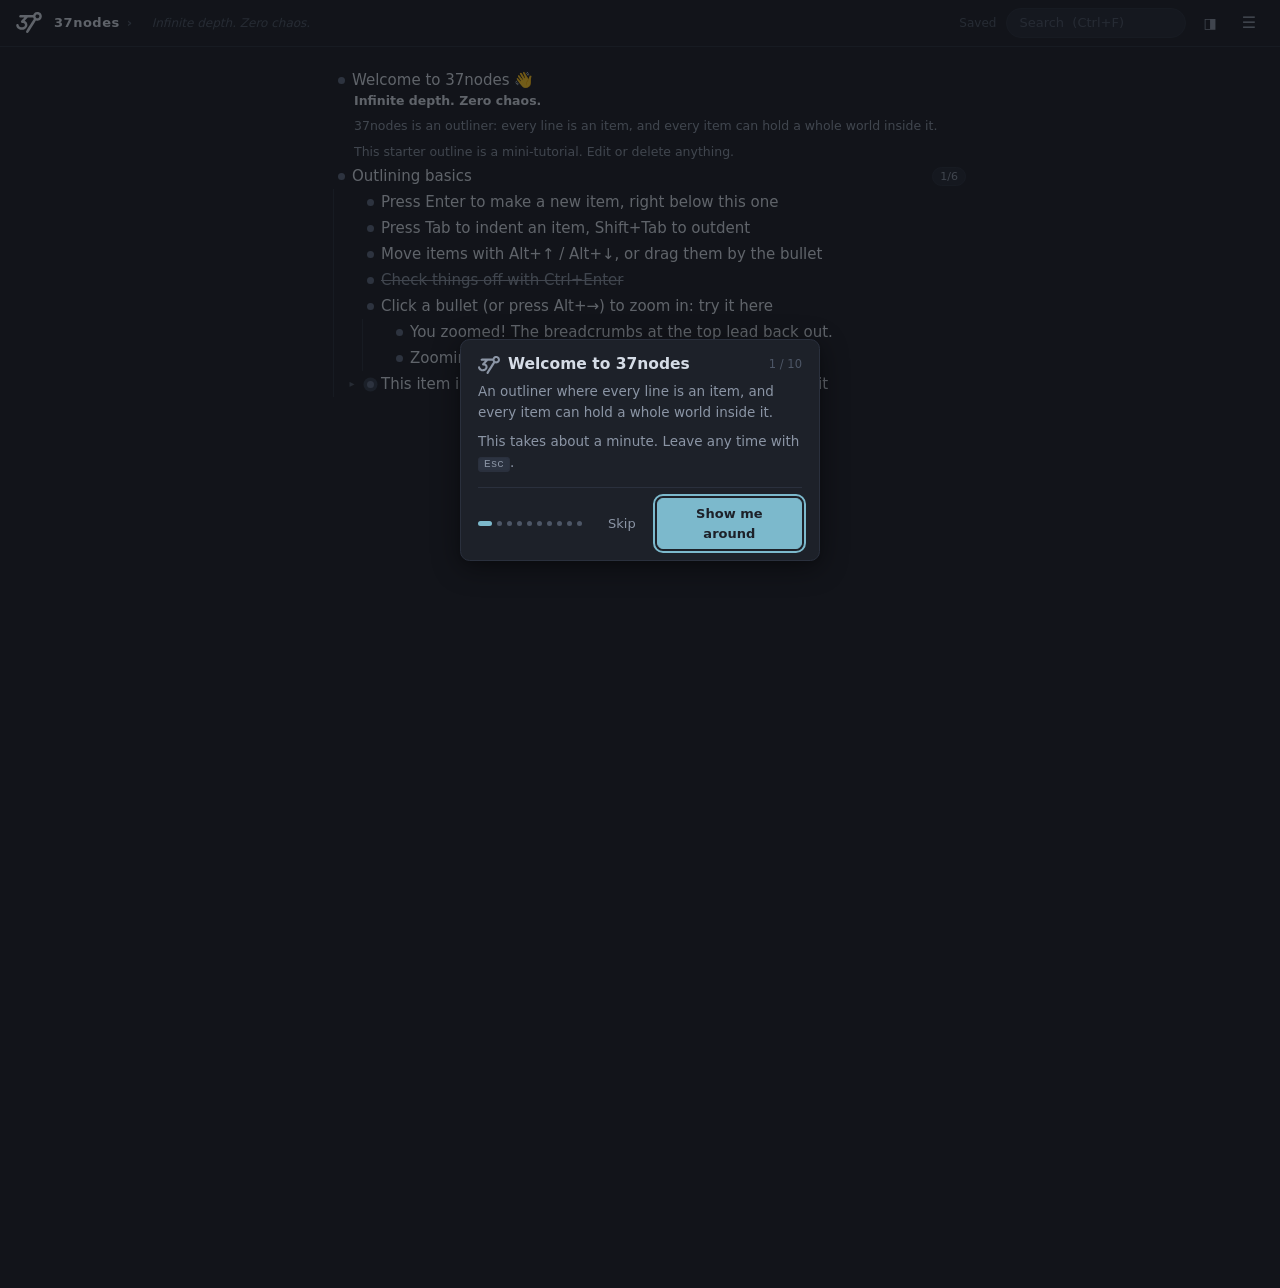
==== commit c9fcde5a: "Highlights land on the right characters when lowercasing changes length - toLowerCase can lengthen a" ====
--- a/37nodes.html
+++ b/37nodes.html
@@ -1122,7 +1122,7 @@
       <button class="menu-row" id="show-help">Help&hellip; <span class="menu-pill" id="help-new-pill" hidden>New</span></button>
     </div>
   </section>
-  <div class="menu-note" id="build-readout">Build 91 &middot; 2026-10-13</div>
+  <div class="menu-note" id="build-readout">Build 94 &middot; 2026-10-13</div>
 </div>
 
 <aside id="info-panel" aria-label="Item info" hidden>
@@ -2530,15 +2530,40 @@
   return true;
 }
 
+/* toLowerCase can change a string's length ('İ' becomes two units), so an
+   offset found in the lowered text is not an offset into the original. This
+   lowers `text` and, only when the lengths differ, returns where each lowered
+   unit came from: `map[i]` is the index in `text` of the character that
+   produced low[i] (plus a final entry for the end). map is null in the
+   overwhelming case that lengths agree — no mapping, no cost. */
+function lowerWithMap(text) {
+  const low = text.toLowerCase();
+  if (low.length === text.length) return { low, map: null };
+  const map = [];
+  for (let i = 0; i < text.length; ) {
+    const ch = String.fromCodePoint(text.codePointAt(i));
+    for (let k = ch.toLowerCase().length; k > 0; k--) map.push(i);
+    i += ch.length;
+  }
+  map.push(text.length);
+  return { low, map };
+}
+/* [start, end) in lowered coordinates → [start, end) in the original */
+function lowerSpanBack(text, map, start, end) {
+  if (!map) return [start, end];
+  const last = map[Math.max(start, end - 1)];
+  return [map[start], last + (text.codePointAt(last) > 0xFFFF ? 2 : 1)];
+}
+
 /* highlight ranges for a title: every occurrence of every needle, merged
    where they overlap or touch → [[start, end], …] in order */
 function queryMarkRanges(text, needles) {
-  const low = text.toLowerCase();
+  const { low, map } = lowerWithMap(text);
   const spans = [];
   for (const nd of needles) {
     if (!nd) continue;
     for (let at = low.indexOf(nd); at >= 0; at = low.indexOf(nd, at + nd.length)) {
-      spans.push([at, at + nd.length]);
+      spans.push(lowerSpanBack(text, map, at, at + nd.length));
     }
   }
   spans.sort((a, b) => a[0] - b[0] || a[1] - b[1]);
@@ -4800,12 +4825,31 @@
 
 /* substring beats subsequence; word starts and tight runs beat scatter */
 function fuzzyMatch(q, title) {
-  const t = title.toLowerCase();
+  const { low: t, map } = lowerWithMap(title);
+  const m = fuzzyMatchLow(q, t, title.length);
+  // spans were found in the lowered text; the caller slices the original
+  if (m && map) m.spans = spansBack(title, map, m.spans);
+  return m;
+}
+/* [[start, length], …] in lowered coordinates → the same in the original,
+   merged where mapping made neighbours overlap (two lowered units that came
+   from one character) */
+function spansBack(text, map, spans) {
+  const out = [];
+  for (const [s, len] of spans) {
+    const [a, b] = lowerSpanBack(text, map, s, s + len);
+    const last = out[out.length - 1];
+    if (last && a < last[0] + last[1]) last[1] = Math.max(last[1], b - last[0]);
+    else out.push([a, b - a]);
+  }
+  return out;
+}
+function fuzzyMatchLow(q, t, titleLen) {
   const at = t.indexOf(q);
   if (at >= 0) {
     let score = 200 - Math.min(at, 50);
     if (at === 0 || /[^\w]/.test(t[at - 1])) score += 40;
-    return { score: score - Math.min(title.length, 100) / 5, spans: [[at, q.length]] };
+    return { score: score - Math.min(titleLen, 100) / 5, spans: [[at, q.length]] };
   }
   let ti = 0, score = 0;
   const spans = [];
@@ -4820,7 +4864,7 @@
     }
     ti = j + 1;
   }
-  return { score: score - Math.min(title.length, 100) / 5, spans };
+  return { score: score - Math.min(titleLen, 100) / 5, spans };
 }
 
 /* title text with the matched characters wrapped in <mark> (shared with the
@@ -7433,7 +7477,8 @@
    Shortcuts are the one thing not authored as prose: HELP_KEYS is a table, so
    the reference stays one scannable list and search can filter its rows.
    "What's new" tracks the newest entry the user has opened in
-   prefs.whatsNewSeen, and lights a dot on the ☰ button until they do. */
+   prefs.whatsNewSeen (+ whatsNewHash), and lights a dot on the ☰ button until
+   they do. */
 
 // the build puts the real data (plus a comma) at the marker; unbuilt, the default stands
 const HELP_DATA = [{topics:[{id:"start",md:"# Getting started\n\nAn outline is a list where every item can hold its own list, as deep as you like. Everything stays in this browser; nothing is sent anywhere.\n\n## The basics\n\n- Click an item's text and type. There is no edit mode: the outline is always editable.\n- `Enter` makes a new item below. `Tab` indents it under the item above; `Shift+Tab` brings it back out.\n- Click a bullet to **zoom** into that item and make it the whole page. The breadcrumbs at the top lead back out.\n- `Shift+Enter` adds a **note** under an item: longer text that supports markdown.\n- `Ctrl+Z` undoes, about 200 steps back, including structural changes.\n\n## Find your way around\n\n- `Ctrl+K` jumps to any item by typing a few letters of its title.\n- `Ctrl+F` searches everything in view.\n- `Alt+I` opens the **info panel**: what links to the current item, your starred items, and every tag you use.\n- The **☰ menu** holds themes, export and import, and these help pages.\n\n## Where to go next\n\n- [Editing and structure](#help/editing) covers moving, completing and formatting items.\n- [Finding and moving around](#help/navigating) covers zoom, the jump palette and **Move to…**.\n- [Keyboard shortcuts](#help/keys) is the full list, also reachable any time with `?`.\n"},{id:"editing",md:"# Editing and structure\n\nEverything you do to an item's text and place in the outline.\n\n## Titles and notes\n\nA title is one line. A note is free-form markdown under it: `Shift+Enter` opens it, and it renders when you click away. Notes support bold, italic, `code`, links, lists, quotes and headings.\n\nPasting several lines at once turns them into structure: indentation becomes nesting, and `-`, `*` and `1.` list markers are stripped.\n\n## Moving things\n\n- `Tab` / `Shift+Tab` indent and outdent, bringing the item's children with it.\n- `Alt+↑` / `Alt+↓` move an item up or down among its siblings.\n- Drag an item by its **bullet** to reorder it, or drop it onto another item to nest it inside.\n- `Alt+M` files the item inside another one you pick by name. See [Finding and moving around](#help/navigating).\n\n## Completing, collapsing, deleting\n\n- `Ctrl+Enter` marks an item done. Completed items are struck through; a parent shows a `done/total` count of its children once any are checked.\n- `Alt+C` hides or shows completed items everywhere. It is one switch: search, the jump palette and the panel all follow it.\n- `Ctrl+↑` / `Ctrl+↓` collapse and expand. A ringed bullet means something is folded inside.\n- `Backspace` on an empty item deletes it and keeps its children. `Ctrl+Shift+Backspace` deletes the item *and everything under it*; undo is the safety net.\n\n## Making things stand out\n\nSelect text in a title and a small bar appears: bold, italic, underline, code, link, text colour and highlight. `Ctrl+B`, `Ctrl+I` and `Ctrl+U` do the first three directly.\n\nThe **≡ handle** that appears beside a row, or `Ctrl+.`, opens the item menu: heading size (H1–H3), bullet colour, duplicate, zoom in, copy as markdown, mirror and more.\n"},{id:"navigating",md:"# Finding and moving around\n\nZoom, jump, search and file things away without leaving the keyboard.\n\n## Zoom\n\nClick a bullet, or press `Alt+→` on an item, to zoom into it. `Alt+←` zooms out one level and `Alt+Shift+←` goes all the way to the top. The zoom lives in the page address, so your browser's back and forward buttons walk your zoom history, and you can bookmark any item.\n\n## The jump palette\n\n`Ctrl+K` opens a fuzzy finder over every item title. It works from anywhere, including while you are typing.\n\n- Type a few letters; they need not be contiguous. Matches at word starts rank higher.\n- With nothing typed it shows what you **edited most recently**, so `Ctrl+K` then `Enter` returns you to where you were.\n- **Same name in several places?** Type the path: `Projects/Log` finds the item called \"Log\" under an ancestor containing \"Projects\". `>` and `›` work as separators too, and `Projects/` lists everything inside a match. If a title really contains a slash, a query that finds nothing falls back to a literal search.\n- With **Hide completed** on, finished items are left out of the list.\n\n## Move to…\n\n`Alt+M` uses the same picker to choose a *destination*: the current item, with everything under it, becomes the last child of the one you pick. It is one undo step, and the caret follows the item. Choose **Top level** to file something back out to the root.\n\nBy default the caret follows the item to its new home. If you would rather stay where you were (handy when filing several items in a row), press `Shift+Enter` in the picker to do it once, or set **After Move / Mirror to…** in the ☰ menu under View to make staying the default; `Shift+Enter` then follows. The same setting covers **Mirror to…**.\n\n## Search\n\n`Ctrl+F` focuses the search box and filters the outline as you type, within the current zoom. Every word you type must match, in any order, in an item's title or note.\n\n- `budget q3` finds items containing both words; each may be in the title or the note.\n- `\"q3 budget\"` finds that exact phrase, spaces included.\n- `#urgent` finds items tagged `#urgent`: the whole tag, so `#todo` does not match `#todos`.\n- `-draft` finds items that do **not** contain *draft*. It works on words, phrases, tags and flags: `-#later`, `-\"to do\"`.\n- `is:starred` finds starred items; `-is:starred` finds the rest.\n- `is:done` finds completed items (nothing shows while **Hide completed** is on).\n- `links:\"Project plan\"` finds the item called *Project plan* and everything linked to or from it. Press `Alt+L` on any item (or use **Show linked items** in its ≡ menu, or the panel) to fill this in for you, and press it again to clear.\n- `acme > #urgent` finds `#urgent` items somewhere inside an item matching *acme*. Chain it for more levels: `acme > launch > #urgent`.\n\n- `>` must stand alone with spaces around it; the matches to its left are shown dimmed for context.\n- To search for a word that begins with `-`, put it in quotes: `\"-5\"`. Inside quotes, `\\\"` is a literal quote mark.\n- Matches are shown with their ancestors dimmed. Items keep their folds: a collapsed item stays collapsed, unless something inside it matches. Use ▸ to open or close items while searching; that changes only the search view, not your outline.\n- **Click a tag chip** to search for just that tag, and click it again to clear. **Shift+click** a chip, in the outline or the panel, to add it to the search you already have, or to take it back out.\n- Completed items hidden by `Alt+C` are not results, and neither is anything beneath them.\n- Items you create while a search is active stay visible until you change the search.\n- **Saved searches:** click the ☆ beside the search box to keep the query you are looking at. Saved searches are listed in the info panel under **Saved searches**: click one to run it, click it again to clear, ✎ to name it. The search box's dropdown offers your saved and recent searches.\n- `Esc` clears the search.\n"},{id:"links",md:"# Links, backlinks and mirrors\n\nConnect items to each other, and show one item in several places.\n\n## Links\n\nType `[[` in a title or note and pick an item from the list; `Enter` or `Tab` inserts its exact title. The link jumps to that item when clicked.\n\nLinks are matched by **title**, ignoring case. If two items share a title the link goes to the first one in document order. A link whose target does not exist is shown as broken until an item with that title appears.\n\nTo see only what an item is connected to, press `Alt+L` on it: the outline narrows to the item, everything that links to it, and everything it links to. Press it again to go back.\n\nIf you rename an item that others link to, 37nodes offers to update those links, so they do not quietly stop working.\n\n## Backlinks\n\nThe [info panel](#help/panel) lists every item that links to the one you are on, from titles and notes alike. Each row shows the line the link sits in, with the link highlighted, so you can tell why it is there without going to look. Click a row to go there. With **Hide completed** on, completed sources are not listed, since there would be nothing to jump to.\n\n## Mirrors\n\nA **mirror** is a live view of an item shown somewhere else. Edit it in either place and both change, because there is only one item. Completing it, formatting it and its notes all follow.\n\n- Type `((` in an empty item and pick the original from the list, or use **Mirror this item** in the ≡ menu.\n- To show an item somewhere else without moving it, press `Alt+Shift+M` (or **Mirror to…** in the ≡ menu) and pick the destination by name. The original stays where it is; a mirror appears as the last item inside the one you pick.\n- The mirror's *position* and its collapsed state are its own, so you can fold it away in one place and not the other.\n- An item that has mirrors shows a **filled diamond** for its bullet, and each mirror shows a **hollow diamond**, so you can tell the original from its reflections at a glance. The info panel's **Also appears in** list shows every place an item lives: the original first, then each mirror, with the one you are in marked *you are here*.\n- Deleting the original does not lose the content: the first mirror is promoted to hold it.\n"},{id:"organizing",md:"# Tags and starred items\n\nLightweight ways to group things that do not live under the same parent.\n\n## Tags\n\nAny `#word` in a title or note is a tag, shown as a clickable chip. Click one to filter the outline to it, and click it again to clear.\n\nTyping `#` offers the tags you already use, most-used first, so a vocabulary stays a vocabulary instead of drifting into `#todo`, `#todos` and `#to-do`.\n\nThe panel's **Tags** section lists every tag in view with a count of the items using it. With **Hide completed** on, the count covers only items you can see, and a tag used only on finished items drops out of the list (it is still offered when you type `#`).\n\n## Starred items\n\n`Alt+S` stars the item you are on, or use ★ in the panel or the ≡ menu. A star marks the item at the right edge of its row, and the panel's **Starred** section keeps every starred item one click away, wherever it lives in the outline. It is a shortlist you curate, in document order.\n\n## Headings and colour\n\nThe ≡ menu gives an item a heading size (H1, H2, H3) and a bullet colour from a six-colour palette. Both are purely visual and do not change the structure.\n"},{id:"panel",md:"# The info panel\n\nA side strip that follows your caret and answers \"what is this connected to?\".\n\nOpen it with the ◨ button in the top bar or `Alt+I`. Drag its left edge to resize it, and double-click the edge to reset.\n\n## Sections\n\nEach section collapses, and the panel remembers which are open.\n\n- **This item** lists what links to the item you are on (each with the line it sits in, link highlighted), where it is mirrored, and its details: created, edited, how many items are inside and how many links go out.\n- **Zoomed into** appears when your caret is on something inside the item you have zoomed into. It shows that parent's links and mirrors, which are the ones you came here for, without moving the caret.\n- **Starred** is your shortlist. Click a row to go there; click its ★ to unstar it.\n- **Tags** lists the tags in the current view with counts. Click a tag to filter, click it again to clear.\n\n## Notes on behaviour\n\n- The panel tracks the caret. With nothing focused it shows the item you are zoomed into.\n- Clicking a **starred** or **linked-from** row zooms to that item. An item with things inside becomes the page; one without opens its parent with the item selected. Hold `Alt` while clicking to reveal it where it lives instead, without changing your zoom, or make that the default with **☰ → View → Panel links**. The places listed under **Also appears in** always just take you there.\n- **Hide completed** (`Alt+C`) applies here too: completed sources and their tags are not counted.\n"},{id:"data",md:"# Your data, backups and themes\n\nWhere your outline lives, and how to keep it safe.\n\n## Where it is stored\n\nYour outline is saved in this browser's built-in database (IndexedDB), on this device. Nothing is uploaded; the app makes no network requests at all.\n\nBrowsers can still clear site data under disk pressure, or when you clear it yourself. **An export is your real backup.**\n\n## Export and import\n\n- **☰ → Export JSON** writes everything, losslessly, including colours, stars and mirrors. This is the one to keep.\n- **☰ → Export Markdown** writes the current view, or the whole outline, as plain nested text.\n- **☰ → Import JSON…** reads a JSON export back in. To bring in plain text, paste it: indented or bulleted lines become items. `Ctrl+Shift+C` copies the item you are on, with everything under it, as markdown.\n\nA gentle reminder appears when your last JSON export is more than 14 days old; you can change or turn it off in the menu.\n\n## What an export does not contain\n\nYour **saved searches**, theme, panel layout and other preferences belong to this browser, not to the outline, so they are not in an export and do not follow you to another browser. Everything in the outline itself is.\n\n## Mirror to a file\n\nIn Chromium browsers (Chrome, Edge), **☰ → Mirror to a file on disk…** keeps a JSON file continuously up to date on every save: a live backup that survives cleared browser data. After a restart the browser may ask you to click **Resume** once.\n\n## More than one tab\n\nOpening the outline in two tabs at once raises a warning banner. The last save wins between tabs, so it is best to use one.\n\n## Themes and layout\n\n**☰ → View** has the themes: Nordic, Light, Dark, E-ink, Parchment, Evergreen, and three terminal tributes (green CRT, IBM 5151 sepia and Wyse 60 white phosphor, with glow and scanlines). **Wide layout** lets the outline follow the window instead of a fixed reading column.\n"}],news:"## v2.5 · 2026-10-12\n\n- **A Help Center.** This window: topic pages, search, a full keyboard reference and this list. `?` still jumps straight to the shortcuts.\n- **`Alt+C` shows or hides completed items.** It is the same switch as ☰ → Hide completed, and it now governs more: the jump palette, the panel's backlinks and mirrors, and its tag counts.\n- **Jump palette: `Parent/Child`.** Type `Projects/Log` to pick the right \"Log\" when several items share a name. Completed items are left out while they are hidden.\n- **Tag counts ignore hidden completed items.** A tag used only on finished work leaves the panel list (not the `#` suggester).\n- **A real search language.** Several words now all have to match, `\"quotes\"` make a phrase, `-` excludes, `is:starred` and `is:done` filter by flag, and `acme > #urgent` searches *inside* matches of `acme`. Shift+click a tag chip to add it to your search. **One change to know about:** `foo bar` used to look for that exact text; it now finds items with both words, so put it in quotes if you want the phrase. See Finding and moving around.\n- **Show only linked items (`Alt+L`).** On any item, narrow the whole outline to it plus everything that links to it or from it. It is just a search (`links:\"Title\"`), so `Esc` clears it and you can combine it with other terms.\n- **Saved and recent searches.** Click ☆ beside the search box to keep a search, then find it under **Saved searches** in the info panel (rename it with ✎). The search box also drops down your saved and recent searches. They stay in this browser: they are not part of an export.\n- **Backlinks show their context.** Each \"Linked from\" row now shows the line the link sits in, with the link highlighted.\n- **Starred and linked-from rows zoom.** Clicking one now takes you into the item (or, for an item with nothing inside, into its parent with the item selected). `Alt`+click, or **☰ → View → Panel links**, gives you the old reveal-in-place.\n- **\"Also appears in\" for mirrored items.** The info panel now lists the original and every mirror, marks the place you are in, and each row takes you there.\n- **Mirrors have their own symbols.** An item that has mirrors shows a filled diamond; each mirror shows a hollow one. `Ctrl+↑`/`Ctrl+↓` also fold a mirror's contents now.\n- **Stay where you are after Move / Mirror to….** `Shift+Enter` in the picker does the opposite of the default for that one move, and **☰ → View → After Move / Mirror to…** sets the default, so filing a run of items no longer carries you away.\n- **Mirror to… (`Alt+Shift+M`).** Show an item inside any other one as a live mirror, picked by name, without moving the original.\n- **Searching keeps your folds.** A filter no longer opens every item: collapsed items stay collapsed unless something inside them matches, and the ▸ arrows work inside a search without changing your outline.\n- **Move to… (`Alt+M`).** File an item inside any other one by name, with the caret following it there.\n- **`Ctrl+Home` / `Ctrl+End`** jump to the first and last item in view.\n- **The caret survives zooming**, whichever way you zoom, so you do not lose your place.\n- **Resizable info panel**: drag its left edge. It also gained a **Zoomed into** section.\n- **Fixes:** Move to… no longer leaves a ghost copy behind, and jumping with Ctrl+K from a zoom header no longer shows the old title.\n\n## v2.4 · starred items and tags\n\n- **Starred items** (`Alt+S`): a shortlist, listed in the panel.\n- **Tag index** with counts, and **tag autocomplete** as you type `#`.\n- A tidier, grouped ☰ menu.\n\n## v2.0–v2.3 · foundations\n\n- **Backlinks and the info panel** (v2.3), with an offer to update inbound links when you rename an item.\n- **Mirrors** (v2.2): one item, shown in several places.\n- **Item menu, headings, bullet colours and inline formatting** (v2.1).\n- **A real database** (v2.0): IndexedDB storage and migration, so large outlines and future upgrades are safe.\n"},{ topics: [], news: '' }][0];
@@ -7534,18 +7579,35 @@
 }
 
 /* --- what's new bookkeeping ---------------------------------------------- */
-function hcUnseenCount() {
+/* A short stable fingerprint of an entry's text (djb2, base 36). A release
+   grows bullet by bullet under one header, so the header alone cannot say
+   whether you have read THIS version of it: the seen marker is the newest
+   header plus the fingerprint of its text when it was opened. */
+function hcFingerprint(s) {
+  let h = 5381;
+  for (let i = 0; i < s.length; i++) h = ((h << 5) + h + s.charCodeAt(i)) | 0;
+  return (h >>> 0).toString(36);
+}
+/* → { fresh, updated, count }: `fresh` entries are newer than the one last
+   seen; `updated` says the last-seen entry itself has grown since. */
+function hcUnseen() {
   const news = hcNews();
-  if (!news.length) return 0;
+  if (!news.length) return { fresh: 0, updated: false, count: 0 };
   const seen = prefs.whatsNewSeen;
-  if (!seen) return news.length;
-  const at = news.findIndex(e => e.id === seen);
-  return at < 0 ? news.length : at;
+  const at = seen ? news.findIndex(e => e.id === seen) : -1;
+  if (at < 0) return { fresh: news.length, updated: false, count: news.length };
+  const updated = prefs.whatsNewHash !== hcFingerprint(news[at].md);
+  return { fresh: at, updated, count: at + (updated ? 1 : 0) };
+}
+function hcUnseenCount() { return hcUnseen().count; }
+function hcRememberSeen() {
+  const top = hcNews()[0];
+  prefs.whatsNewSeen = top.id;
+  prefs.whatsNewHash = hcFingerprint(top.md);
 }
 function hcMarkSeen() {
-  const news = hcNews();
-  if (!news.length || prefs.whatsNewSeen === news[0].id) return;
-  prefs.whatsNewSeen = news[0].id;
+  if (!hcNews().length || !hcUnseen().count) return;
+  hcRememberSeen();
   savePrefs();
   hcSyncDot();
 }
@@ -7668,8 +7730,8 @@
   root.append(grid);
 }
 
-function hcShowNews(root) {
-  const unseen = hcUnseenCount();
+function hcShowNews(root, markRead = true) {
+  const unseen = hcUnseen();
   const h = document.createElement('h1');
   h.textContent = 'What’s new';
   root.append(h);
@@ -7678,16 +7740,19 @@
     sec.className = 'hc-release';
     const h2 = document.createElement('h2');
     h2.textContent = e.title;
-    if (i < unseen) {
+    if (i < unseen.fresh || (i === unseen.fresh && unseen.updated)) {
       const p = document.createElement('span');
       p.className = 'hc-pill hc-pill-new';
-      p.textContent = 'New';
+      p.textContent = i < unseen.fresh ? 'New' : 'Updated';
       h2.append(p);
     }
     sec.append(h2, hcMd(e.md));
     root.append(sec);
   });
-  hcMarkSeen(); // after the badges are drawn: this is the moment they are read
+  // after the badges are drawn: this is the moment they are read — but only
+  // when the person chose this page. Landing here as a search result is not
+  // reading it.
+  if (markRead) hcMarkSeen();
 }
 
 function hcShowKeys(root) {
@@ -7729,13 +7794,16 @@
   root.append(hcMd(t.md));
 }
 
-function hcShow(id) {
+/* `read` is false when the page was chosen FOR the person (a search result
+   landing on it), as opposed to opened by them: only the latter counts as
+   reading What's new. */
+function hcShow(id, read = true) {
   const entries = hcEntries();
   if (!entries.some(e => e.id === id)) id = 'home';
   hcCur = id;
   hcContentEl.textContent = '';
   if (id === 'home') hcShowHome(hcContentEl);
-  else if (id === 'news') hcShowNews(hcContentEl);
+  else if (id === 'news') hcShowNews(hcContentEl, read);
   else if (id === 'keys') hcShowKeys(hcContentEl);
   else hcShowTopic(hcContentEl, hcTopics().find(t => t.id === id));
   hcMainEl.scrollTop = 0;
@@ -7766,9 +7834,9 @@
   if (hcQuery) {
     // keep the page you are on if it still matches; otherwise the first hit
     const hits = hcEntries().filter(en => en.title.toLowerCase().includes(hcQuery) || en.text.includes(hcQuery));
-    if (hits.length && !hits.some(en => en.id === hcCur)) { hcShow(hits[0].id); return; }
-  }
-  hcShow(hcCur);
+    if (hits.length && !hits.some(en => en.id === hcCur)) { hcShow(hits[0].id, false); return; }
+  }
+  hcShow(hcCur, false);
 });
 hcEl.addEventListener('keydown', e => {
   // "/" jumps to the search box, as in most docs sites
@@ -7787,7 +7855,7 @@
 bootReady.then(() => {
   const news = hcNews();
   if (news.length && prefs.whatsNewSeen === undefined && store.wasSeeded) {
-    prefs.whatsNewSeen = news[0].id;
+    hcRememberSeen();
     savePrefs();
   }
   hcSyncDot();
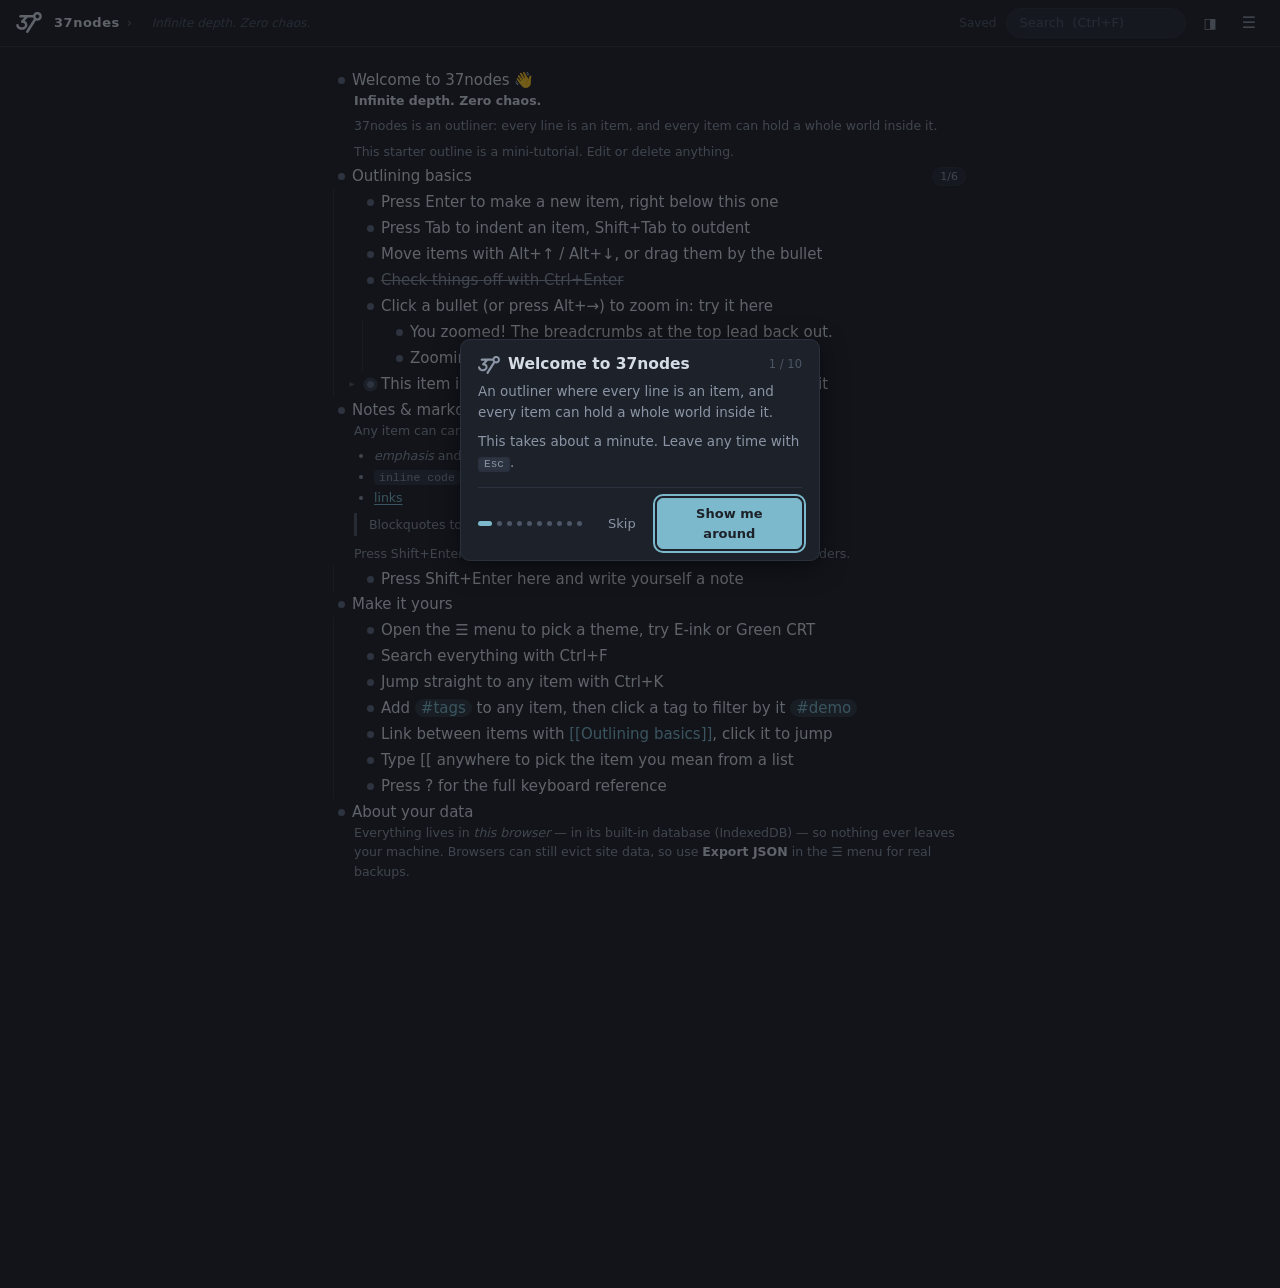
==== commit e2c44acf: "One recogniser for Alt+letter shortcuts (altChord) - Six handlers (Alt+S, M, Shift+M, I, C, L) each " ====
--- a/37nodes.html
+++ b/37nodes.html
@@ -1122,7 +1122,7 @@
       <button class="menu-row" id="show-help">Help&hellip; <span class="menu-pill" id="help-new-pill" hidden>New</span></button>
     </div>
   </section>
-  <div class="menu-note" id="build-readout">Build 94 &middot; 2026-10-13</div>
+  <div class="menu-note" id="build-readout">Build 95 &middot; 2026-10-13</div>
 </div>
 
 <aside id="info-panel" aria-label="Item info" hidden>
@@ -1285,6 +1285,16 @@
 const nowISO = () => new Date().toISOString();
 const clamp = (n, a, b) => Math.max(a, Math.min(b, n));
 const truncate = (s, n) => (s && s.length > n ? s.slice(0, n - 1) + '…' : s);
+
+/* Is this keydown the Alt+<letter> chord `code` ('KeyL'), with Shift only if
+   asked for? Alt+letter reports differently across keyboard layouts — some
+   send a dead key or an accented character as e.key — so the physical key
+   (e.code) is accepted as well as the character. One place for the rule, so a
+   fix to how chords are recognised is made once. */
+function altChord(e, code, { shift = false } = {}) {
+  if (!e.altKey || e.ctrlKey || e.metaKey || e.shiftKey !== shift) return false;
+  return e.code === code || e.key.toLowerCase() === code.slice(3).toLowerCase();
+}
 
 function debounce(fn, ms) {
   let t = null;
@@ -3633,9 +3643,7 @@
   focusNodeTitle(id, 'end'); // a no-op when the item sits outside the zoom
 }
 document.addEventListener('keydown', e => {
-  if (!e.altKey || e.ctrlKey || e.metaKey || e.shiftKey) return;
-  // Alt+letter reports differently across keyboard layouts: match the key too
-  if (e.code !== 'KeyL' && e.key !== 'l' && e.key !== 'L') return;
+  if (!altChord(e, 'KeyL')) return;
   const id = starTargetId(); // the item the caret is in, else the one the panel tracks
   if (!id) return;
   e.preventDefault();
@@ -4509,10 +4517,7 @@
 }
 hideCompletedEl.addEventListener('change', () => setHideCompleted(hideCompletedEl.checked));
 document.addEventListener('keydown', e => {
-  if (!e.altKey || e.ctrlKey || e.metaKey || e.shiftKey) return;
-  // match the physical key too: Alt+letter reports oddly on some layouts
-  if (e.code !== 'KeyC' && e.key !== 'c' && e.key !== 'C') return;
-  if (e.defaultPrevented) return;
+  if (!altChord(e, 'KeyC') || e.defaultPrevented) return;
   e.preventDefault();
   setHideCompleted(!completedRowsHidden());
 });
@@ -5182,10 +5187,7 @@
    Deliberately not Ctrl+Shift+K — that is Firefox's web console, and N3
    claims Firefox support. */
 document.addEventListener('keydown', e => {
-  if (!e.altKey || e.ctrlKey || e.metaKey || e.shiftKey) return;
-  // Alt+letter reports differently across keyboard layouts (some send a dead
-  // key or an accented character as e.key), so match the physical key too
-  if (e.code !== 'KeyM' && e.key !== 'm' && e.key !== 'M') return;
+  if (!altChord(e, 'KeyM')) return;
   const id = moveTargetId();
   if (!id) return;
   e.preventDefault();
@@ -5193,8 +5195,7 @@
 });
 /* Alt+Shift+M: the same picker, creating a mirror at the destination */
 document.addEventListener('keydown', e => {
-  if (!e.altKey || !e.shiftKey || e.ctrlKey || e.metaKey) return;
-  if (e.code !== 'KeyM' && e.key !== 'm' && e.key !== 'M') return;
+  if (!altChord(e, 'KeyM', { shift: true })) return;
   const id = moveTargetId();
   if (!id) return;
   e.preventDefault();
@@ -7250,10 +7251,7 @@
   if (id && id !== ROOT_ID) store.toggleStarred(id);
 });
 document.addEventListener('keydown', e => {
-  if (!e.altKey || e.ctrlKey || e.metaKey || e.shiftKey) return;
-  // Alt+letter reports differently across keyboard layouts (some send a dead
-  // key or an accented character as e.key), so match the physical key too
-  if (e.code === 'KeyI' || e.key === 'i' || e.key === 'I') {
+  if (altChord(e, 'KeyI')) {
     e.preventDefault();
     setPanelOpen(!panelOpen());
   }
@@ -7450,10 +7448,7 @@
 });
 
 document.addEventListener('keydown', e => {
-  if (!e.altKey || e.ctrlKey || e.metaKey || e.shiftKey) return;
-  // Alt+letter reports differently across keyboard layouts (some send a dead
-  // key or an accented character as e.key), so match the physical key too
-  if (e.code !== 'KeyS' && e.key !== 's' && e.key !== 'S') return;
+  if (!altChord(e, 'KeyS')) return;
   const id = starTargetId();
   if (!id) return;
   e.preventDefault();
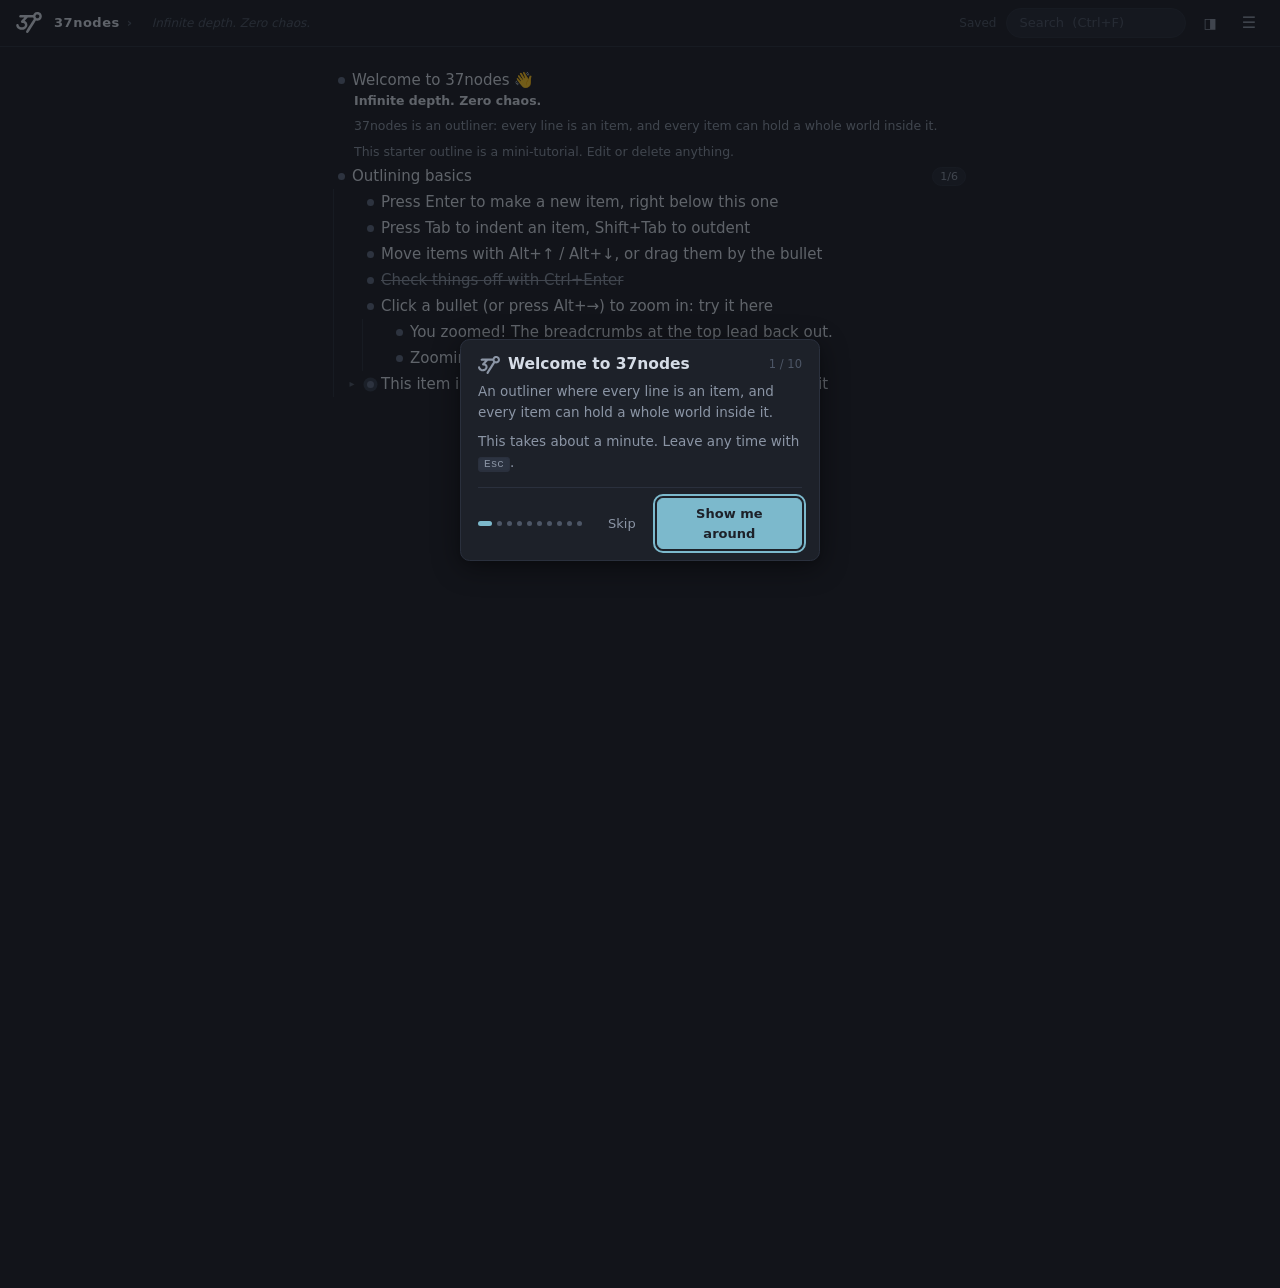
==== commit e8ac05f1: "Alt shortcuts stay out of text fields and modal dialogs - altChord now refuses while a <dialog> is o" ====
--- a/37nodes.html
+++ b/37nodes.html
@@ -1122,7 +1122,7 @@
       <button class="menu-row" id="show-help">Help&hellip; <span class="menu-pill" id="help-new-pill" hidden>New</span></button>
     </div>
   </section>
-  <div class="menu-note" id="build-readout">Build 95 &middot; 2026-10-13</div>
+  <div class="menu-note" id="build-readout">Build 96 &middot; 2026-10-13</div>
 </div>
 
 <aside id="info-panel" aria-label="Item info" hidden>
@@ -1290,10 +1290,22 @@
    asked for? Alt+letter reports differently across keyboard layouts — some
    send a dead key or an accented character as e.key — so the physical key
    (e.code) is accepted as well as the character. One place for the rule, so a
-   fix to how chords are recognised is made once. */
+   fix to how chords are recognised is made once.
+
+   Two places a chord must NOT fire, because it would act on the outline from
+   somewhere that is not the outline: while a modal dialog is open (the
+   palette, Help — the shortcut would change the page behind it), and inside
+   an ordinary text field (the search box, a picker's input, a rename box, a
+   <select>), where the keystroke belongs to the field. Titles are
+   contenteditable and note editors are the one textarea that is part of the
+   outline, so both still take chords: that is where they are meant to be used. */
 function altChord(e, code, { shift = false } = {}) {
   if (!e.altKey || e.ctrlKey || e.metaKey || e.shiftKey !== shift) return false;
-  return e.code === code || e.key.toLowerCase() === code.slice(3).toLowerCase();
+  if (e.code !== code && e.key.toLowerCase() !== code.slice(3).toLowerCase()) return false;
+  if (document.querySelector('dialog[open]')) return false;
+  const t = e.target;
+  if (t && t.closest && t.closest('input, textarea, select') && !t.closest('.note-edit')) return false;
+  return true;
 }
 
 function debounce(fn, ms) {
@@ -7755,7 +7767,8 @@
   h.textContent = 'Keyboard shortcuts';
   const note = document.createElement('p');
   note.className = 'hc-lede';
-  note.append(document.createTextNode('On macOS, use '), hcKbd('⌘'), document.createTextNode(' in place of '), hcKbd('Ctrl'), document.createTextNode('.'));
+  note.append(document.createTextNode('On macOS, use '), hcKbd('⌘'), document.createTextNode(' in place of '), hcKbd('Ctrl'),
+    document.createTextNode('. The Alt shortcuts use the Option key there, which means Option+C, L, M, S and I no longer type the characters they normally would (ç, ¬, µ, ß, ˆ); use the Character Viewer for those.'));
   root.append(h, note);
   let any = false;
   for (const g of HELP_KEYS) {
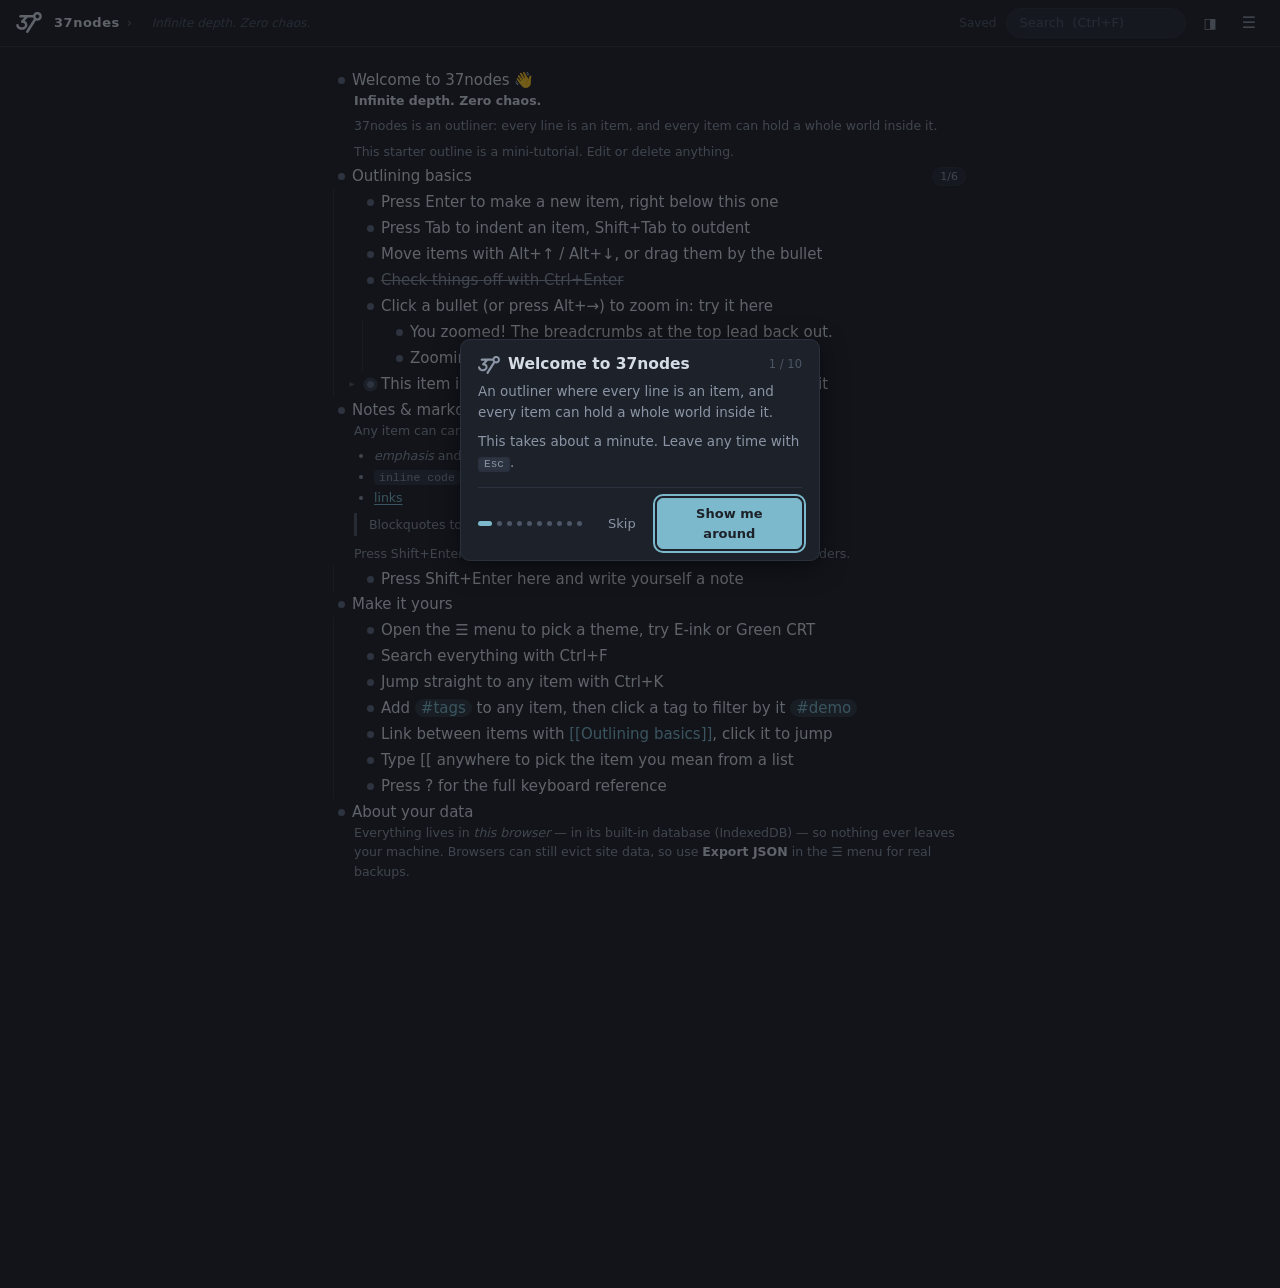
==== commit 3e2bffc7: "Stay mode keeps the caret sensible after Move / Mirror to... - Mirror to... opened from the item men" ====
--- a/37nodes.html
+++ b/37nodes.html
@@ -1122,7 +1122,7 @@
       <button class="menu-row" id="show-help">Help&hellip; <span class="menu-pill" id="help-new-pill" hidden>New</span></button>
     </div>
   </section>
-  <div class="menu-note" id="build-readout">Build 96 &middot; 2026-10-13</div>
+  <div class="menu-note" id="build-readout">Build 98 &middot; 2026-10-13</div>
 </div>
 
 <aside id="info-panel" aria-label="Item info" hidden>
@@ -4795,6 +4795,7 @@
 let palSel = 0;
 let palMode = 'jump'; // 'jump' | 'move' | 'mirror'
 let palMoveId = null; // in move / mirror mode: the node being moved or mirrored
+let palFromId = null; // ...and the ROW the command was opened from (structural id)
 
 /* `up` is the index of the parent's entry (-1 at the top): the ancestor chain
    for `Parent/Child` matching (F70) without a copied array per item. With Hide
@@ -5080,9 +5081,11 @@
     jumpToNode(id);
   } else if (landing && store.getNode(landing)) {
     focusNodeTitle(landing, 'end');
-  } else {
-    const first = visibleTitles()[0]; // nowhere sensible: the dialog's focus target left
-    if (first) activateTitle(first, 0);
+  } else if (view.focusId !== ROOT_ID && store.getNode(view.focusId)) {
+    // no row left to stand on: the zoomed item is the nearest place you were
+    // (at the top level with nothing else in view there is nowhere to land,
+    // and the caret is simply left unplaced rather than thrown to row one)
+    focusNodeTitle(view.focusId, 'end');
   }
 }
 
@@ -5098,10 +5101,18 @@
   if (!r || !id) return;
   const dest = store.getNode(r.id);
   if (!dest || !store.getNode(id)) return;
+  const from = palFromId;
   const m = store.createMirrorIn(id, dest.id, dest.children.length);
-  // staying needs no work: nothing moved, and closing the dialog hands the
-  // caret back to the row it was opened from
   if (m && follow) jumpToNode(m.id);
+  else if (m) {
+    // staying: nothing moved, and closing the dialog normally hands the caret
+    // back to the row it was opened from. When it was opened from the ≡ menu
+    // the thing focused before was the handle or nothing, so say where.
+    const a = document.activeElement;
+    if (!(a && a.closest && a.closest('.title, .note-edit')) && from && store.getNode(from)) {
+      focusNodeTitle(from, 'end');
+    }
+  }
 }
 
 /* --- opening ------------------------------------------------------------ */
@@ -5128,6 +5139,7 @@
   if (!n || id === ROOT_ID) return; // the root is the document, not an item
   palMode = 'move';
   palMoveId = id;
+  palFromId = id;
   palItems = moveIndex(id);
   // a mirror owns no text: name it by what the row shows, while still moving
   // the mirror itself
@@ -5146,6 +5158,7 @@
   const orig = store.mirrorContent(n) || n;
   palMode = 'mirror';
   palMoveId = orig.id;
+  palFromId = id;
   palItems = moveIndex(orig.id);
   const label = truncate(orig.title, 30) || 'Untitled';
   palInputEl.placeholder = `Mirror “${label}” into…`;
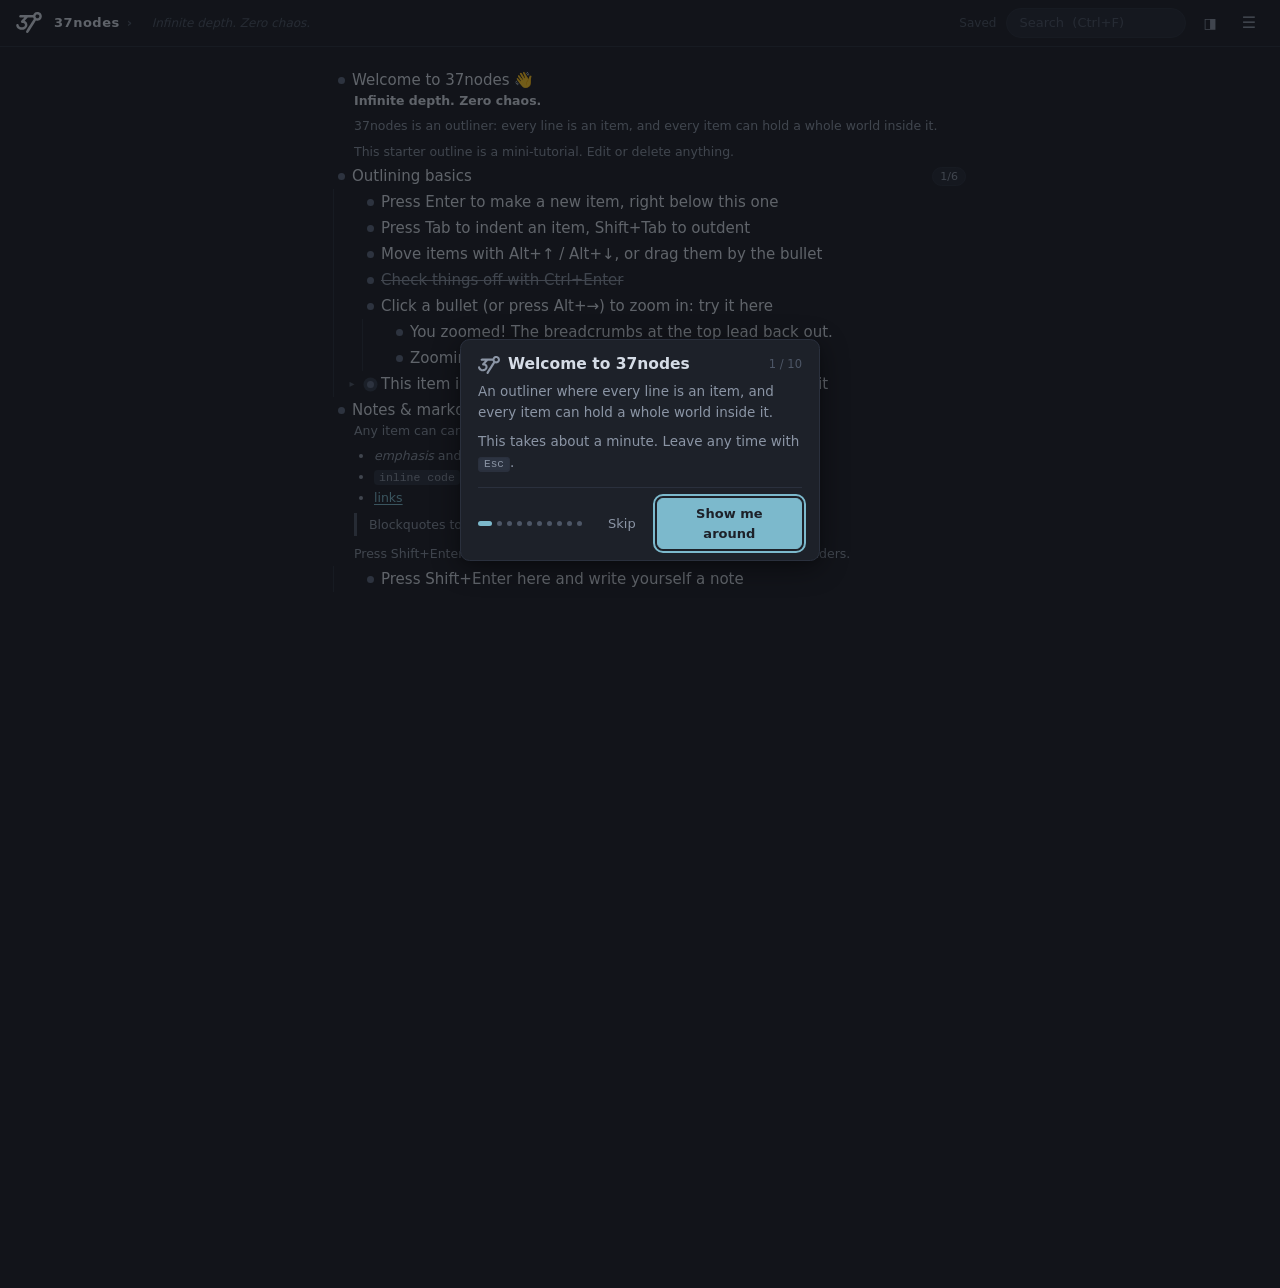
==== commit 5ec52635: "Searches that filter nothing are not saved, recorded or offered a star - A lone ">" or an empty "" i" ====
--- a/37nodes.html
+++ b/37nodes.html
@@ -1122,7 +1122,7 @@
       <button class="menu-row" id="show-help">Help&hellip; <span class="menu-pill" id="help-new-pill" hidden>New</span></button>
     </div>
   </section>
-  <div class="menu-note" id="build-readout">Build 98 &middot; 2026-10-13</div>
+  <div class="menu-note" id="build-readout">Build 99 &middot; 2026-10-13</div>
 </div>
 
 <aside id="info-panel" aria-label="Item info" hidden>
@@ -7904,16 +7904,21 @@
 /* one canonical spelling per query, so "a  b" and "a b " are the same search */
 function ssKey(q) { return String(q || '').trim().replace(/\s+/g, ' '); }
 
+/* Does this query filter anything? A lone ">" or an empty "" is non-blank text
+   but parses to no terms at all — the outline stays unfiltered — so it is not
+   worth saving, recording, or offering a ☆ for. */
+function ssMeaningful(q) { return parseQuery(q).groups.length > 0; }
+
 function ssList() { // [{q, name}] — sanitised: prefs come from a text file
   const raw = Array.isArray(prefs.savedSearches) ? prefs.savedSearches : [];
   return raw
-    .filter(e => e && typeof e.q === 'string' && ssKey(e.q))
+    .filter(e => e && typeof e.q === 'string' && ssKey(e.q) && ssMeaningful(e.q))
     .map(e => ({ q: ssKey(e.q), name: typeof e.name === 'string' ? e.name.trim() : '' }))
     .slice(0, SS_MAX);
 }
 function ssRecentList() {
   const raw = Array.isArray(prefs.recentSearches) ? prefs.recentSearches : [];
-  return raw.filter(q => typeof q === 'string' && ssKey(q)).map(ssKey).slice(0, SS_RECENT_MAX);
+  return raw.filter(q => typeof q === 'string' && ssKey(q) && ssMeaningful(q)).map(ssKey).slice(0, SS_RECENT_MAX);
 }
 function ssIndexOf(q) {
   const k = ssKey(q);
@@ -7928,7 +7933,7 @@
 
 function ssSave(q, name = '') {
   const k = ssKey(q);
-  if (!k || ssIndexOf(k) >= 0) return;
+  if (!k || !ssMeaningful(k) || ssIndexOf(k) >= 0) return;
   ssStore([...ssList(), { q: k, name }]);
 }
 function ssRemove(i) {
@@ -7959,7 +7964,7 @@
 
 function ssRecord(q) {
   const k = ssKey(q);
-  if (!k) return;
+  if (!k || !ssMeaningful(k)) return;
   const list = [k, ...ssRecentList().filter(x => x !== k)].slice(0, SS_RECENT_MAX);
   prefs.recentSearches = list;
   savePrefs();
@@ -7969,8 +7974,9 @@
 /* --- view: the ☆ button and the dropdown ---------------------------------- */
 function ssSync() {
   const k = ssKey(view.query);
-  const saved = k && ssIndexOf(k) >= 0;
-  ssSaveBtnEl.hidden = !k;
+  const meaningful = !!k && ssMeaningful(k);
+  const saved = meaningful && ssIndexOf(k) >= 0;
+  ssSaveBtnEl.hidden = !meaningful;
   ssSaveBtnEl.textContent = saved ? '★' : '☆';
   ssSaveBtnEl.classList.toggle('on', !!saved);
   ssSaveBtnEl.title = saved ? 'Saved — click to remove from saved searches' : 'Save this search';
@@ -7997,7 +8003,7 @@
 function ipSavedBody(body) {
   const list = ssList();
   const cur = ssKey(view.query);
-  if (cur && ssIndexOf(cur) < 0) {
+  if (cur && ssMeaningful(cur) && ssIndexOf(cur) < 0) {
     const b = document.createElement('button');
     b.className = 'ip-ss-add';
     b.textContent = '☆ Save current search';
